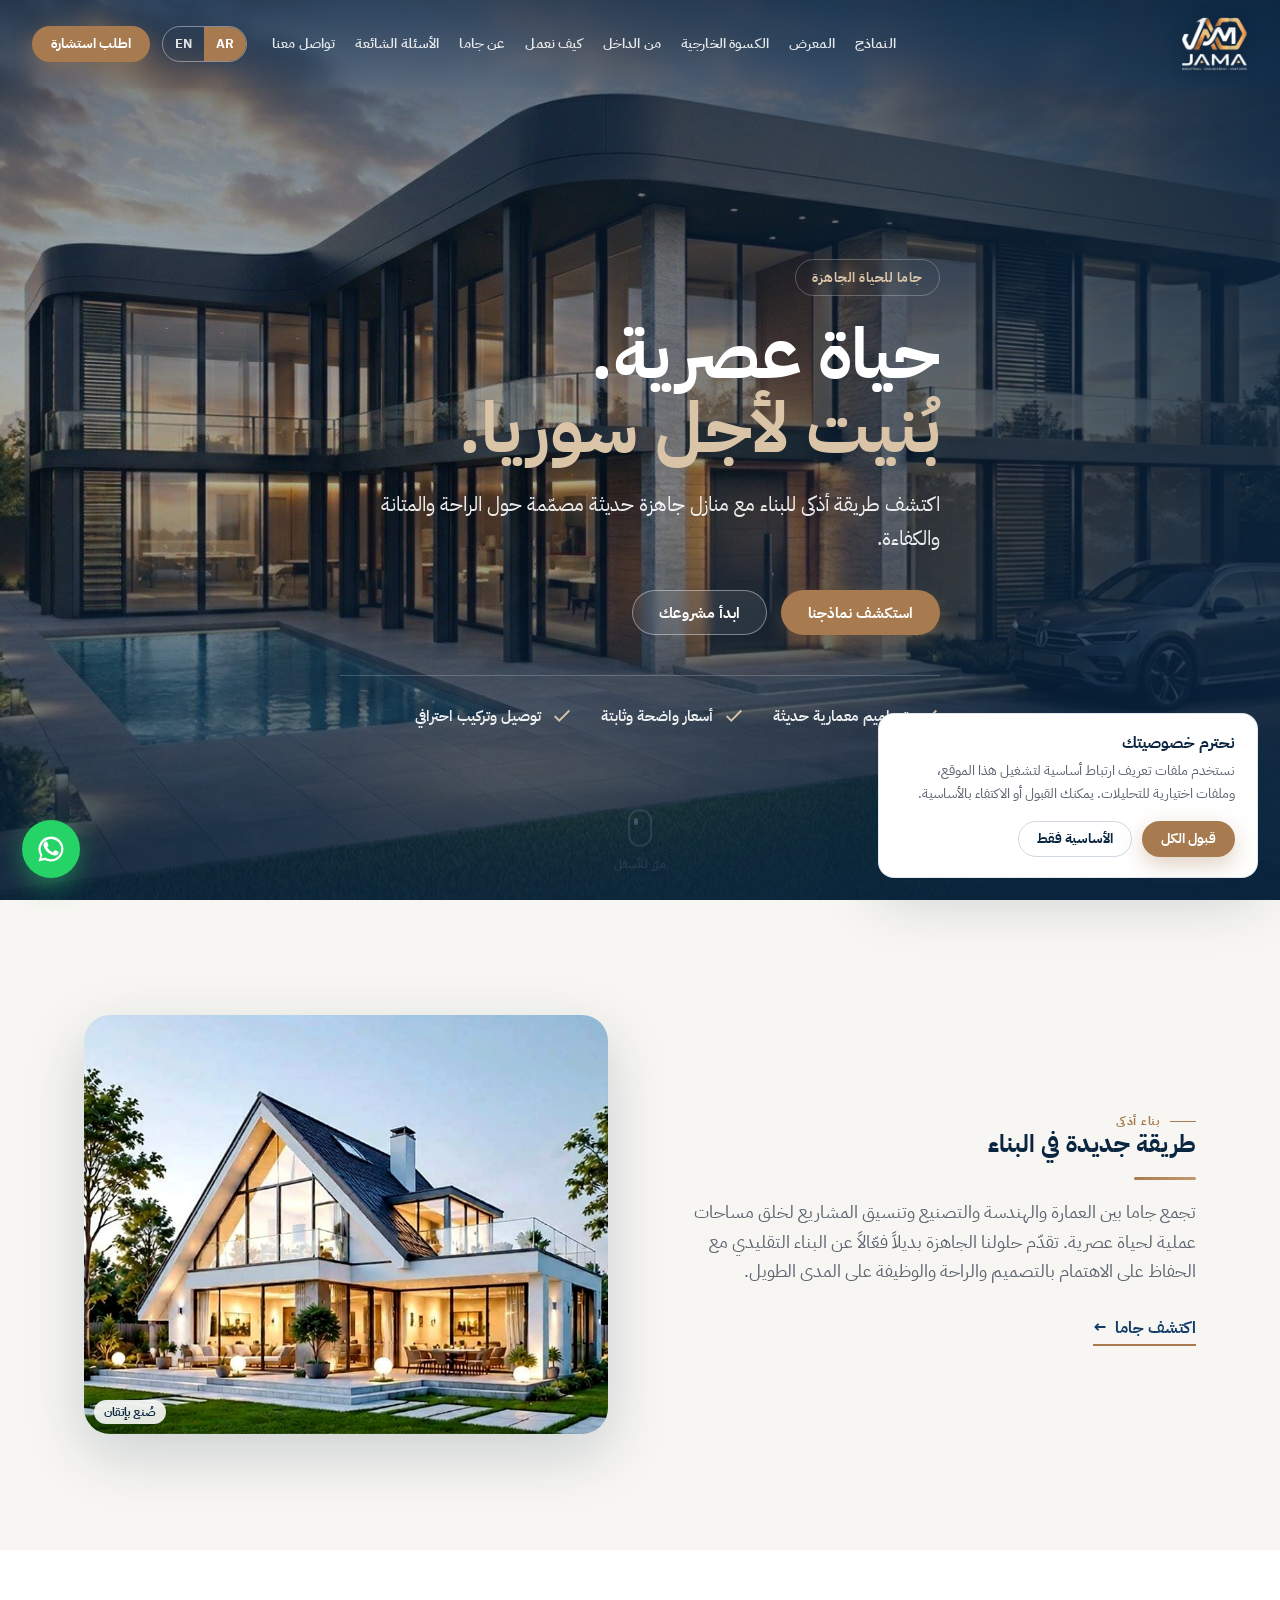
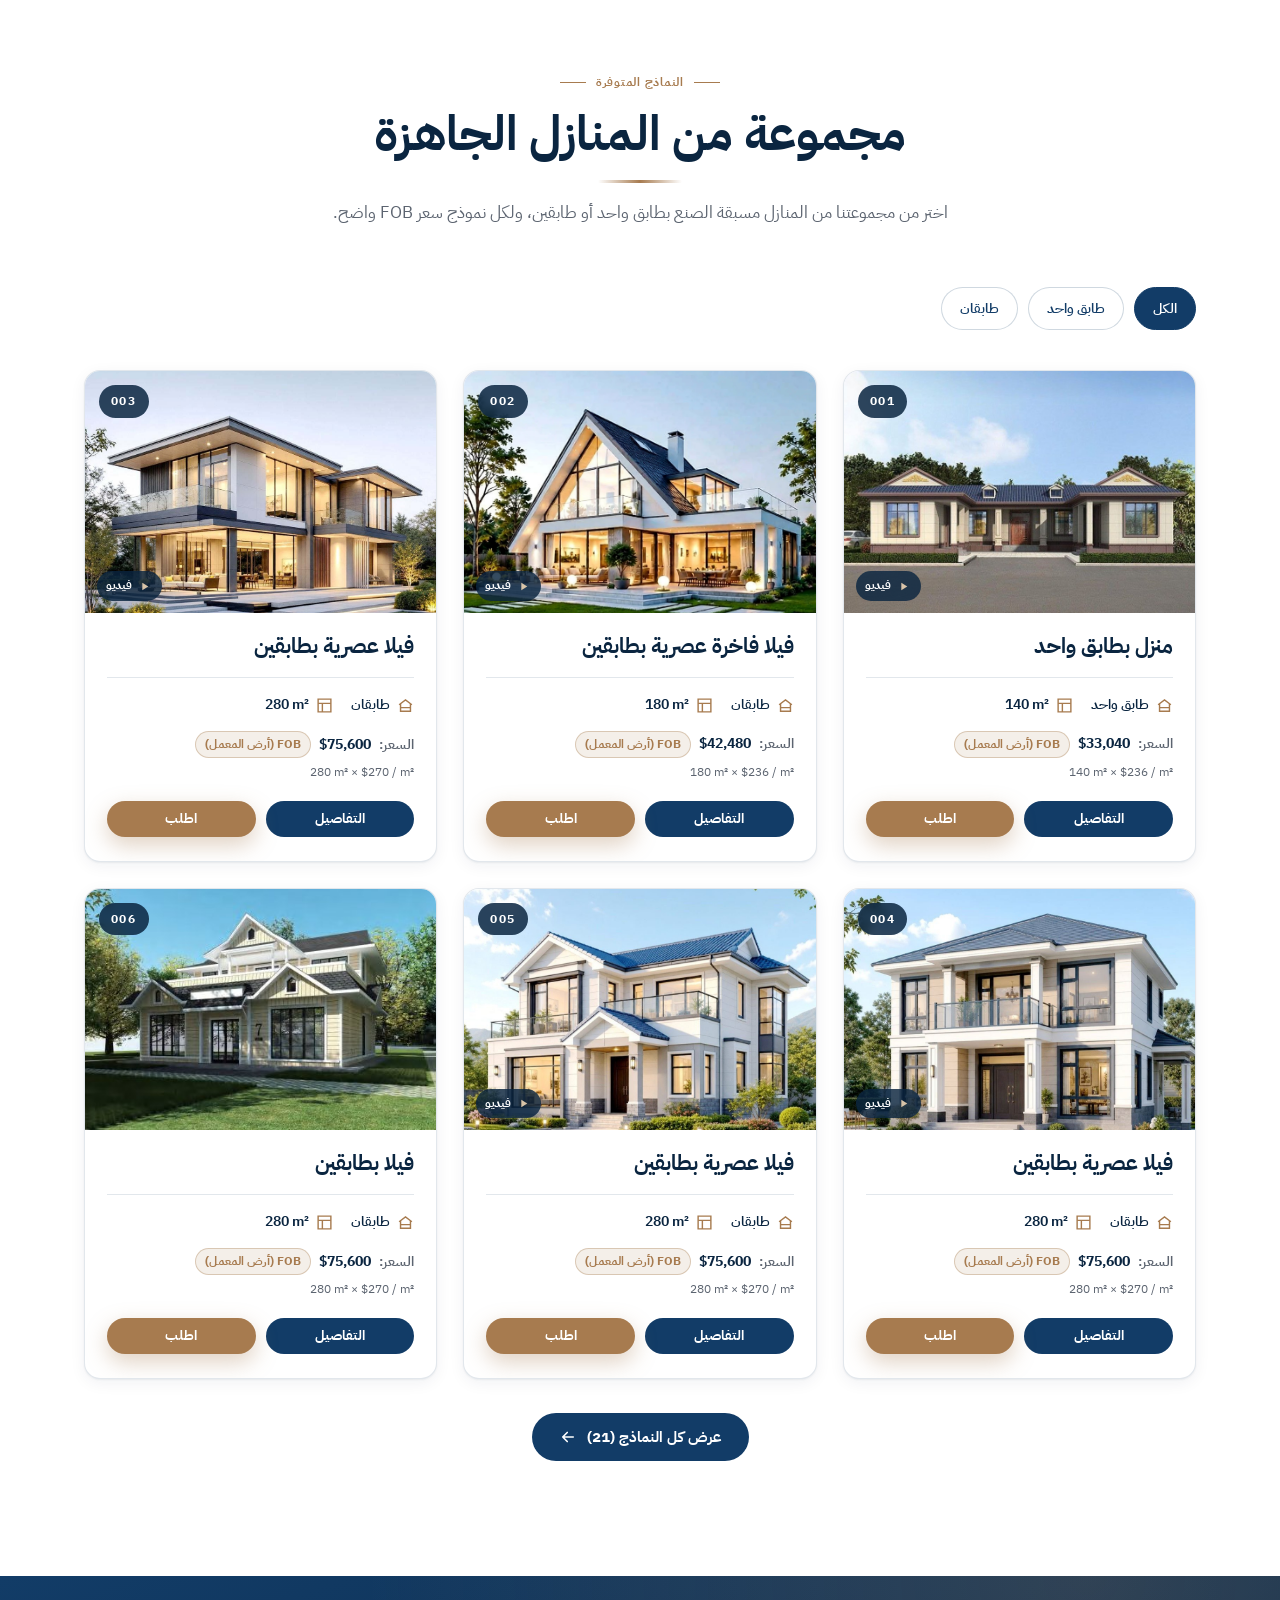
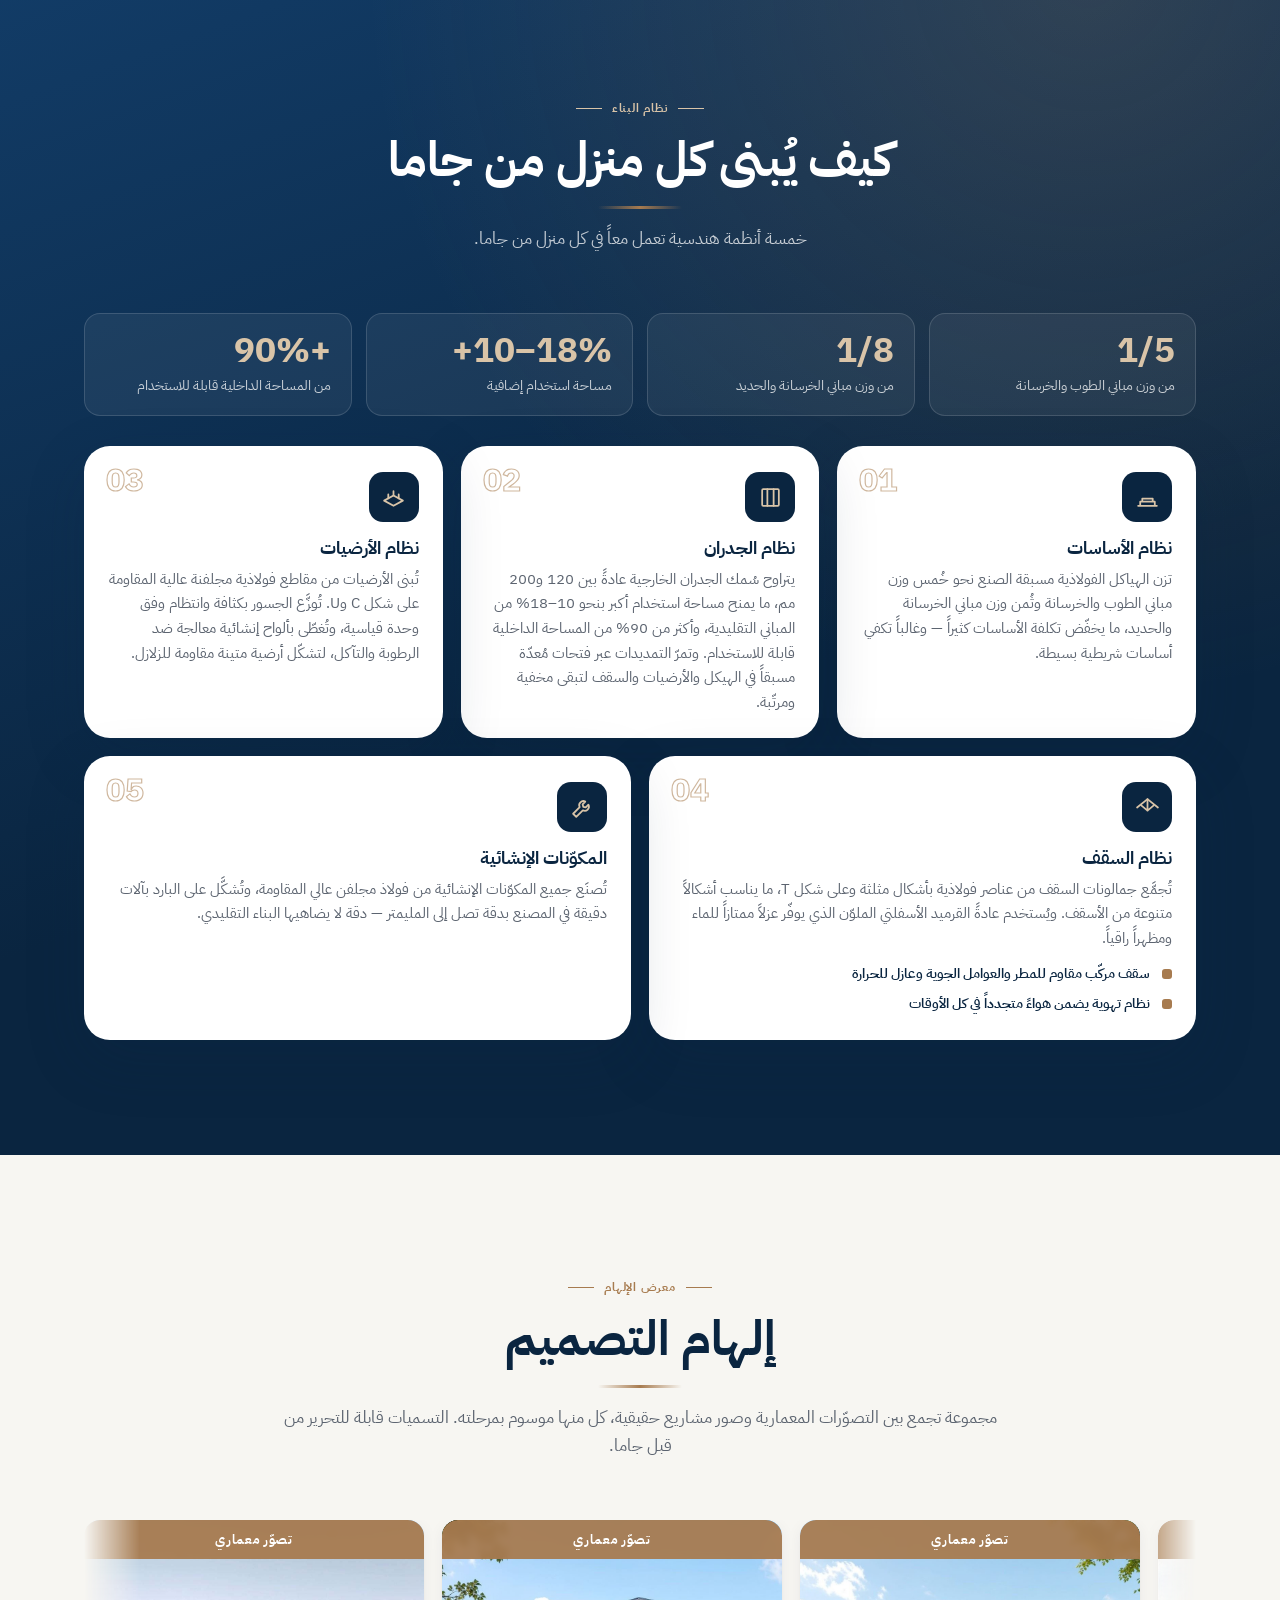
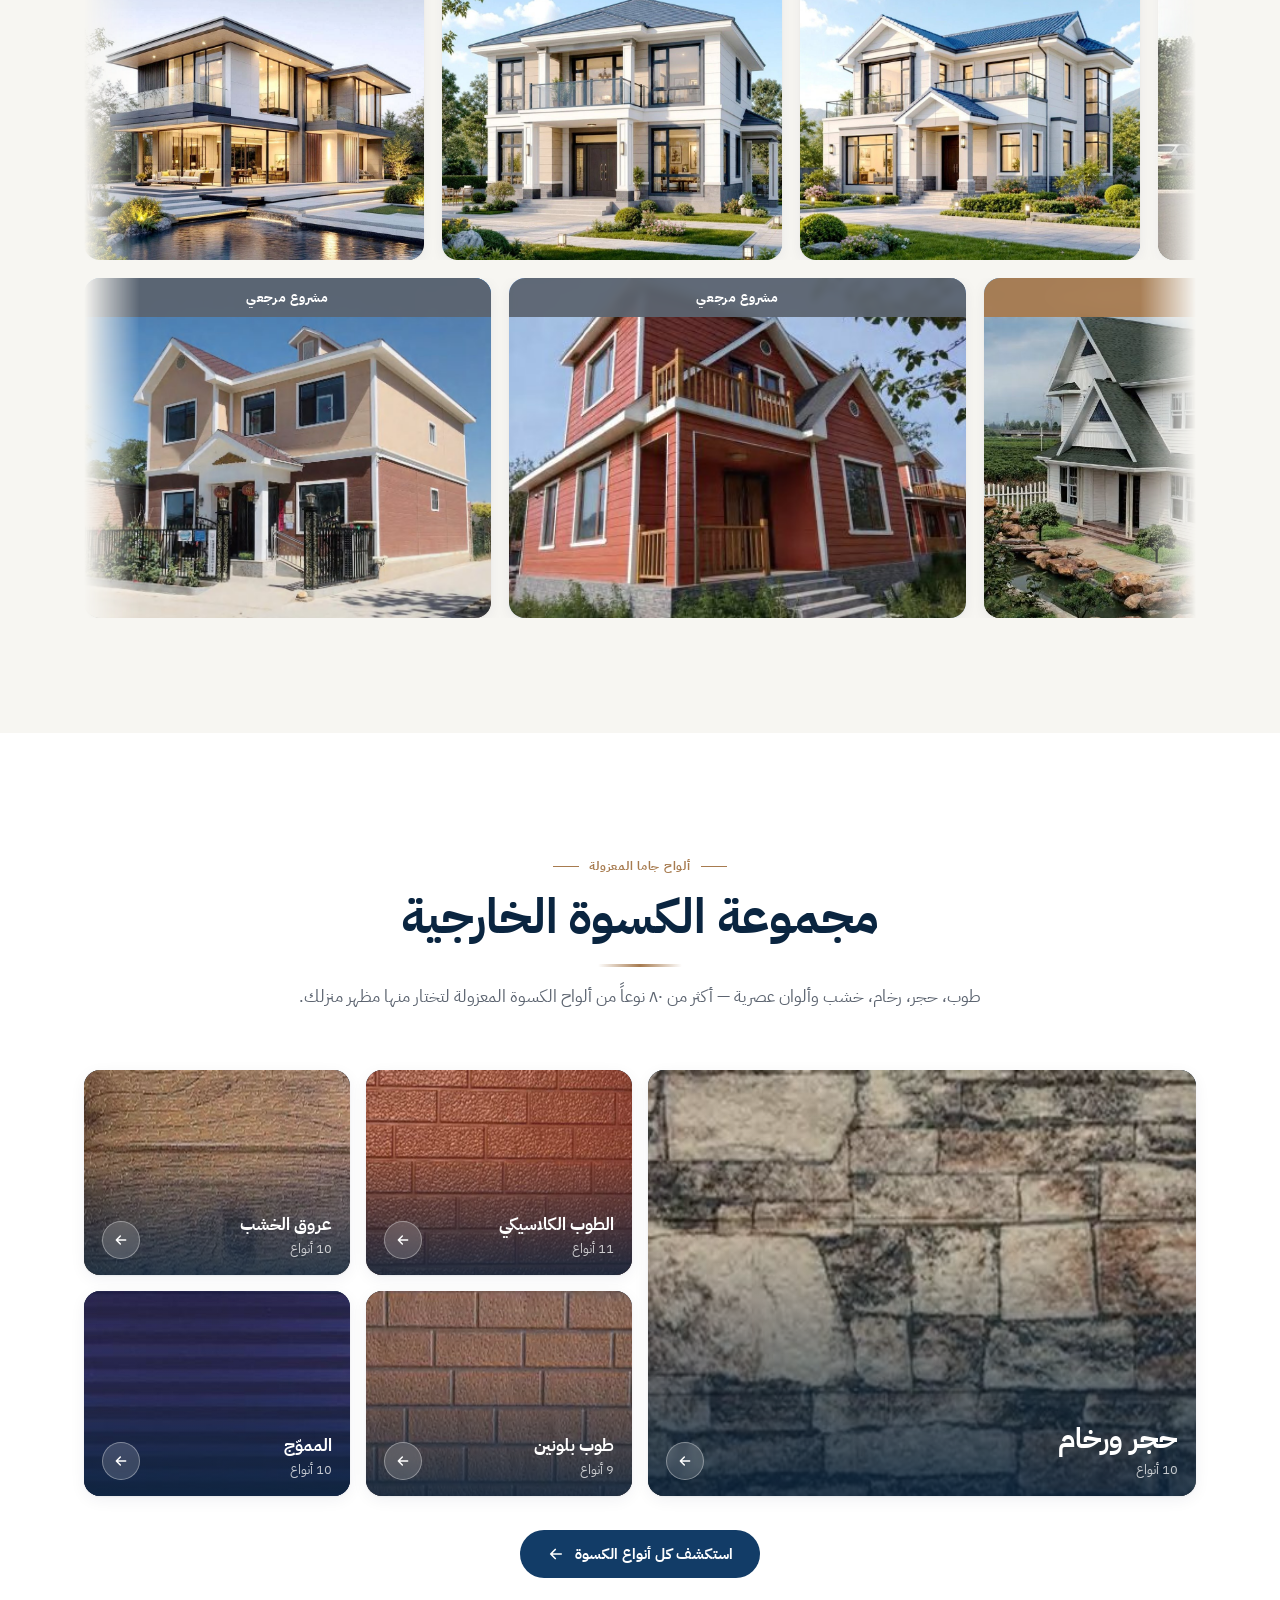
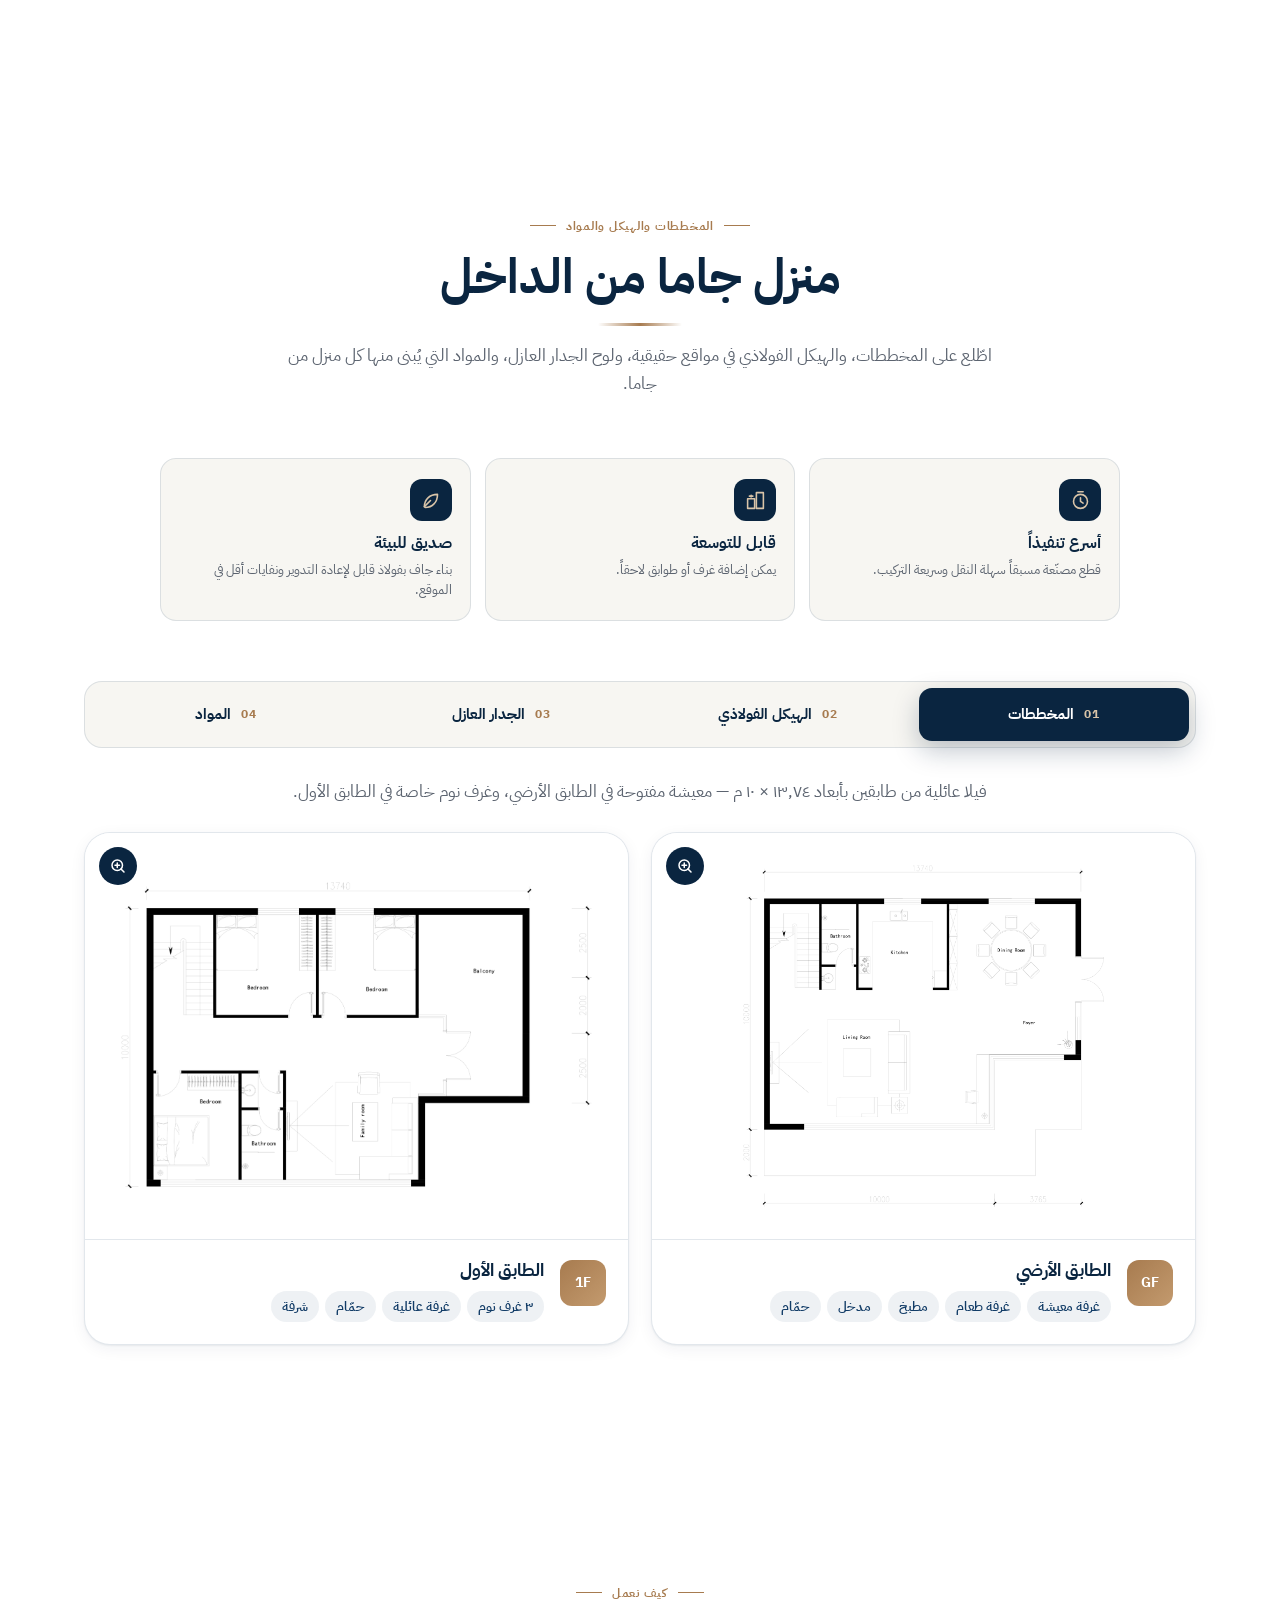
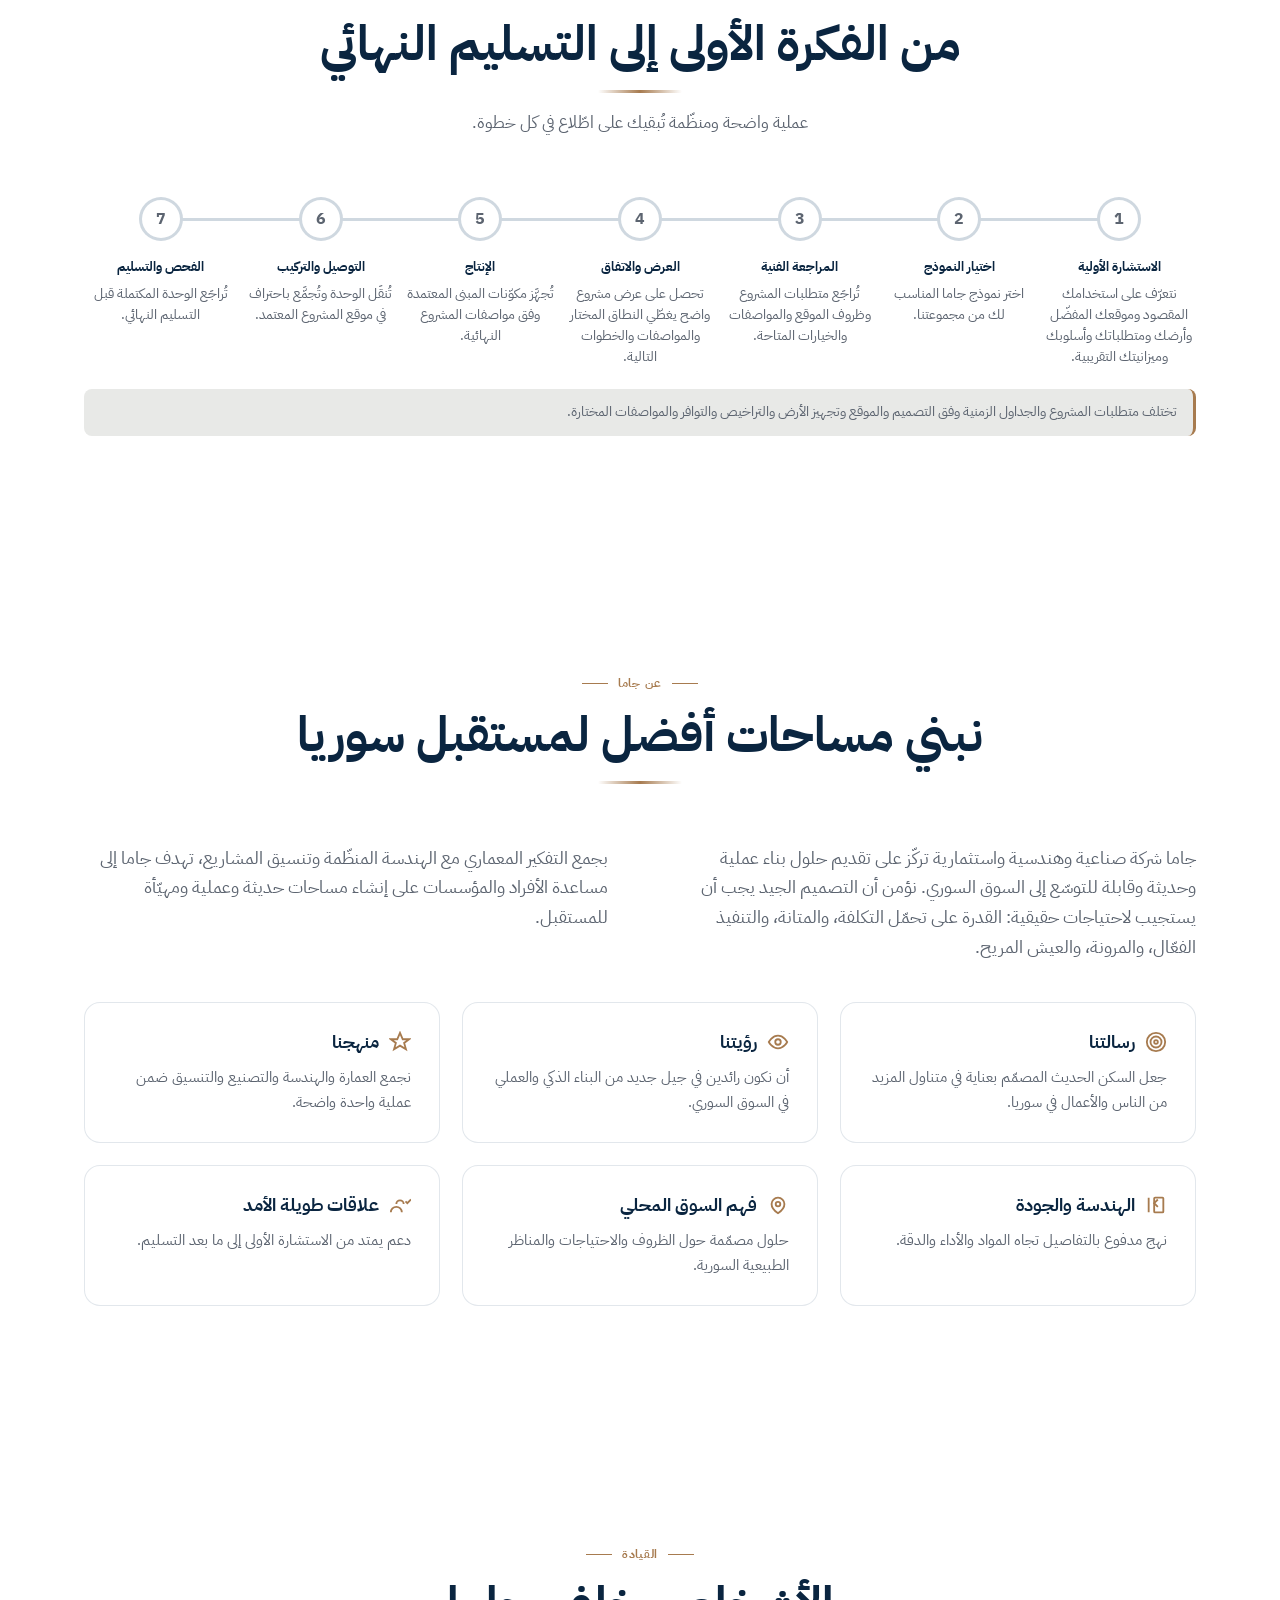
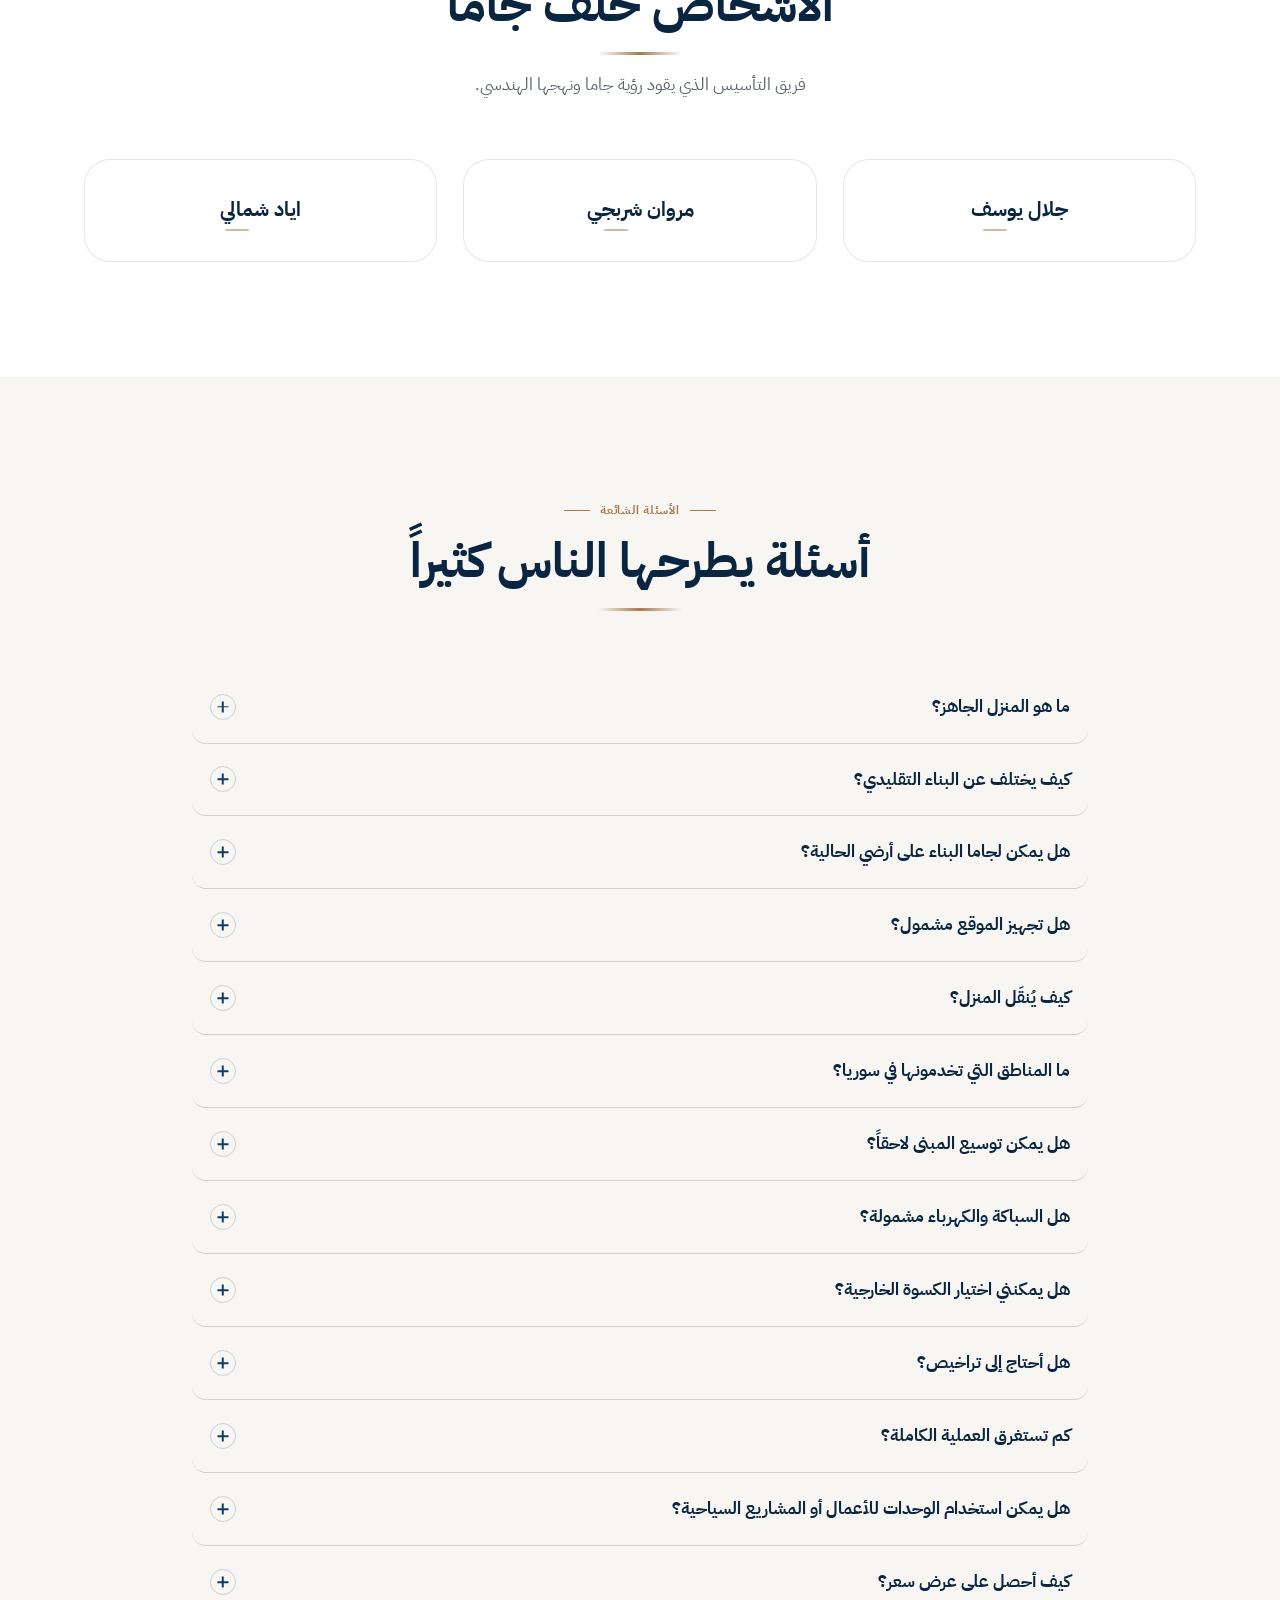
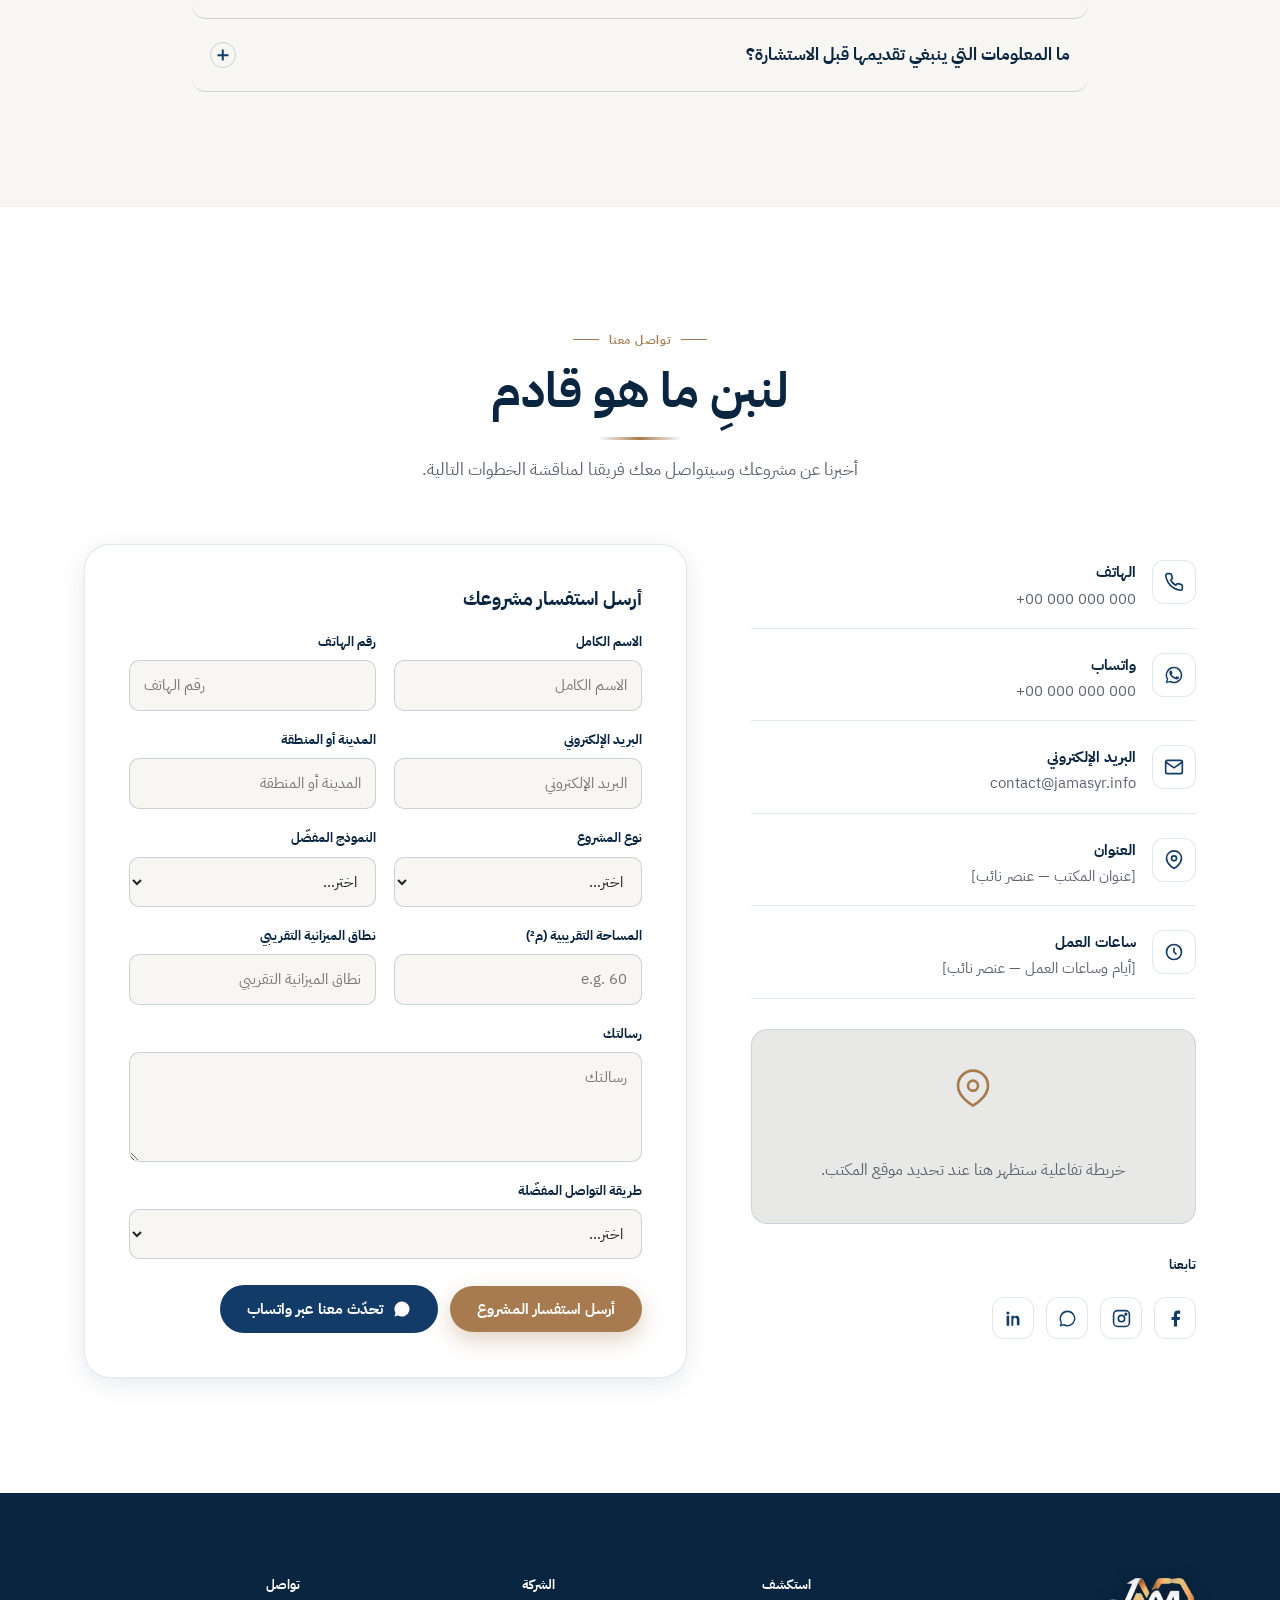
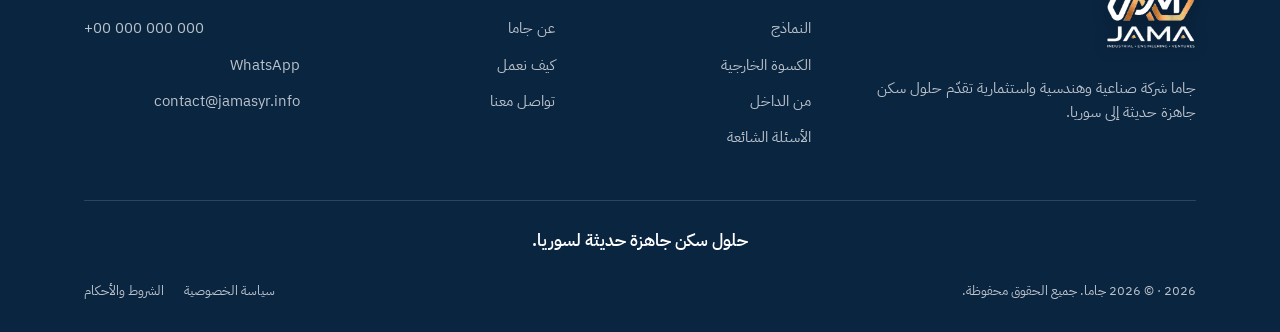
==== index.html @ dafa0d0f "Add Building System section; remove repeated content from Inside section - New "Building System" sec" ====
<!DOCTYPE html>
<html lang="en" dir="ltr">
<head>
<meta charset="UTF-8" />
<meta name="viewport" content="width=device-width, initial-scale=1, minimum-scale=1, maximum-scale=1, user-scalable=no" />
<title data-i18n="meta.title">JAMA | Modern Prefabricated & Modular Homes in Syria</title>
<meta name="description" data-i18n="meta.desc" content="JAMA is an industrial and engineering company introducing a new generation of modern, affordable prefabricated and modular homes to Syria — modern design and reliable engineering." />
<meta name="keywords" content="prefabricated homes Syria, prefab houses Syria, modular homes Syria, affordable modern homes Syria, prefab cabins Syria, prefab offices Syria, بيوت جاهزة في سوريا, منازل مسبقة الصنع في سوريا, بيوت مسبقة التجهيز, منازل مودرن جاهزة, وحدات سكنية مسبقة الصنع, كرفانات سكنية حديثة, بيوت اقتصادية في سوريا" />
<meta name="theme-color" content="#0A2540" />
<meta name="robots" content="index, follow" />
<link rel="canonical" href="https://www.jama.example/" />

<!-- Open Graph -->
<meta property="og:type" content="website" />
<meta property="og:site_name" content="JAMA" />
<meta property="og:title" content="Modern Living. Built for Syria. | JAMA" />
<meta property="og:description" content="A smarter way to build — modern prefabricated homes designed around comfort, durability and efficiency." />
<meta property="og:locale" content="ar_SY" />
<meta property="og:locale:alternate" content="en_US" />
<meta property="og:image" content="assets/img/hero-modern.jpg" />
<meta name="twitter:card" content="summary_large_image" />

<!-- Fonts: Manrope (EN) + IBM Plex Sans Arabic (AR) -->
<link rel="preconnect" href="https://fonts.googleapis.com" />
<link rel="preconnect" href="https://fonts.gstatic.com" crossorigin />
<link href="https://fonts.googleapis.com/css2?family=Manrope:wght@400;500;600;700;800&family=IBM+Plex+Sans+Arabic:wght@400;500;600;700&display=swap" rel="stylesheet" />

<link rel="stylesheet" href="assets/css/styles.css" />
<link rel="icon" type="image/png" href="assets/img/favicon.png" />

<!-- Structured data (Organization + Products) -->
<script type="application/ld+json">
{
  "@context": "https://schema.org",
  "@type": "Organization",
  "name": "JAMA",
  "alternateName": "JAMA Industrial · Engineering · Ventures",
  "description": "Industrial, engineering and ventures company introducing modern, affordable prefabricated and modular homes to Syria.",
  "areaServed": "Syria",
  "slogan": "Modern Living. Built for Syria.",
  "knowsAbout": ["Prefabricated homes", "Modular construction", "Prefab cabins", "Prefab offices"],
  "url": "https://www.jama.example/"
}
</script>
<script type="application/ld+json">
{
  "@context": "https://schema.org",
  "@type": "WebSite",
  "name": "JAMA",
  "inLanguage": ["ar", "en"],
  "url": "https://www.jama.example/"
}
</script>
</head>
<body>

<!-- ============================ SVG SPRITE ============================ -->
<!-- EDITABLE PLACEHOLDER ARTWORK. Replace <use> references or the symbols
     below with the official JAMA logo (assets/img/logo.svg) and real
     architectural photographs (WebP/AVIF) when available. -->
<svg width="0" height="0" style="position:absolute" aria-hidden="true" focusable="false">
  <defs>
    <linearGradient id="sky" x1="0" y1="0" x2="0" y2="1">
      <stop offset="0" stop-color="#bcd2e2"/><stop offset="0.6" stop-color="#e6eef4"/><stop offset="1" stop-color="#f2ede4"/>
    </linearGradient>
    <linearGradient id="skyWarm" x1="0" y1="0" x2="0" y2="1">
      <stop offset="0" stop-color="#c9b291"/><stop offset="0.55" stop-color="#e8dcc8"/><stop offset="1" stop-color="#f4efe6"/>
    </linearGradient>
    <linearGradient id="glass" x1="0" y1="0" x2="1" y2="1">
      <stop offset="0" stop-color="#7fa6c4"/><stop offset="1" stop-color="#385a76"/>
    </linearGradient>
    <linearGradient id="glassWarm" x1="0" y1="0" x2="1" y2="1">
      <stop offset="0" stop-color="#d9b98a"/><stop offset="1" stop-color="#8a6a45"/>
    </linearGradient>
  </defs>

  <!-- Logo mark: hexagon (ventures) + roofline "A" (homes) + upward arrow (growth/engineering), brand navy & bronze -->
  <symbol id="logo" viewBox="0 0 64 64">
    <path d="M32 5 L55 18 V44 L32 57 L9 44 V18 Z" fill="none" stroke="#A77B4F" stroke-width="3.2"/>
    <path d="M20 42 L32 22 L44 42" fill="none" stroke="#123C67" stroke-width="4.2" stroke-linejoin="round" stroke-linecap="round"/>
    <path d="M32 46 V22 M25 30 L32 21 L39 30" fill="none" stroke="#A77B4F" stroke-width="3.4" stroke-linecap="round" stroke-linejoin="round"/>
  </symbol>

  <!-- House scene A: flat-roof modular home, olive tree, mountains (day) -->
  <symbol id="house-a" viewBox="0 0 400 260" preserveAspectRatio="xMidYMid slice">
    <rect width="400" height="260" fill="url(#sky)"/>
    <path d="M0 150 L90 108 L170 150 L260 112 L340 148 L400 128 V260 H0Z" fill="#c8cfc4" opacity=".6"/>
    <rect y="176" width="400" height="84" fill="#e3ded2"/>
    <ellipse cx="330" cy="196" rx="70" ry="10" fill="#d3cdbe"/>
    <!-- home -->
    <rect x="70" y="120" width="180" height="76" fill="#f6f4ef"/>
    <rect x="70" y="112" width="180" height="10" fill="#e9e5da"/>
    <rect x="88" y="134" width="70" height="50" fill="url(#glass)"/>
    <rect x="170" y="134" width="30" height="62" fill="url(#glass)"/>
    <rect x="210" y="150" width="26" height="46" fill="#12233a"/>
    <rect x="205" y="146" width="45" height="6" fill="#A77B4F"/>
    <!-- olive tree -->
    <rect x="300" y="150" width="6" height="46" fill="#7a6b52"/>
    <ellipse cx="303" cy="140" rx="26" ry="22" fill="#8a9a76"/>
    <ellipse cx="288" cy="150" rx="16" ry="14" fill="#9aa985"/>
  </symbol>

  <!-- House scene B: mono-pitch cabin with big glass (warm) -->
  <symbol id="house-b" viewBox="0 0 400 260" preserveAspectRatio="xMidYMid slice">
    <rect width="400" height="260" fill="url(#skyWarm)"/>
    <path d="M0 160 L120 120 L240 158 L400 122 V260 H0Z" fill="#cbb492" opacity=".5"/>
    <rect y="184" width="400" height="76" fill="#e0d6c4"/>
    <path d="M80 190 V126 L280 108 V190Z" fill="#f5f2ec"/>
    <path d="M80 126 L280 108 L280 100 L80 118Z" fill="#dfd8ca"/>
    <rect x="100" y="140" width="150" height="48" fill="url(#glassWarm)"/>
    <line x1="150" y1="140" x2="150" y2="188" stroke="#f5f2ec" stroke-width="3"/>
    <line x1="200" y1="138" x2="200" y2="188" stroke="#f5f2ec" stroke-width="3"/>
    <rect x="255" y="150" width="20" height="38" fill="#12233a"/>
    <ellipse cx="345" cy="176" rx="28" ry="20" fill="#9aa985"/>
    <rect x="343" y="176" width="5" height="24" fill="#7a6b52"/>
  </symbol>

  <!-- House scene C: two-volume family home (day) -->
  <symbol id="house-c" viewBox="0 0 400 260" preserveAspectRatio="xMidYMid slice">
    <rect width="400" height="260" fill="url(#sky)"/>
    <path d="M0 148 L110 116 L230 150 L340 120 L400 140 V260 H0Z" fill="#c6cdbf" opacity=".55"/>
    <rect y="180" width="400" height="80" fill="#e3ded2"/>
    <rect x="60" y="110" width="120" height="86" fill="#f6f4ef"/>
    <rect x="180" y="132" width="150" height="64" fill="#0f2d4a"/>
    <rect x="196" y="146" width="60" height="40" fill="url(#glass)"/>
    <rect x="270" y="146" width="44" height="40" fill="url(#glass)"/>
    <rect x="84" y="130" width="40" height="40" fill="url(#glass)"/>
    <rect x="132" y="150" width="24" height="46" fill="#12233a"/>
    <rect x="128" y="146" width="34" height="6" fill="#A77B4F"/>
    <ellipse cx="360" cy="196" rx="30" ry="8" fill="#d3cdbe"/>
  </symbol>

  <!-- House scene D: compact studio unit (warm) -->
  <symbol id="house-d" viewBox="0 0 400 260" preserveAspectRatio="xMidYMid slice">
    <rect width="400" height="260" fill="url(#skyWarm)"/>
    <path d="M0 168 L140 132 L280 168 L400 140 V260 H0Z" fill="#cbb492" opacity=".45"/>
    <rect y="188" width="400" height="72" fill="#e0d6c4"/>
    <rect x="120" y="130" width="160" height="66" fill="#f5f2ec"/>
    <rect x="120" y="123" width="160" height="9" fill="#e6dfce"/>
    <rect x="138" y="146" width="80" height="44" fill="url(#glassWarm)"/>
    <rect x="232" y="150" width="20" height="40" fill="#12233a"/>
    <rect x="228" y="146" width="34" height="5" fill="#A77B4F"/>
    <ellipse cx="330" cy="180" rx="24" ry="18" fill="#9aa985"/>
    <rect x="328" y="180" width="5" height="20" fill="#7a6b52"/>
  </symbol>

  <!-- Wide cinematic hero scene -->
  <symbol id="hero-scene" viewBox="0 0 1440 900" preserveAspectRatio="xMidYMid slice">
    <rect width="1440" height="900" fill="url(#skyWarm)"/>
    <circle cx="1120" cy="230" r="90" fill="#f0e4cf" opacity=".55"/>
    <path d="M0 540 L260 430 L520 520 L820 410 L1120 510 L1440 440 V900 H0Z" fill="#b7a17f" opacity=".45"/>
    <path d="M0 620 L360 520 L720 600 L1080 520 L1440 590 V900 H0Z" fill="#a58a63" opacity=".4"/>
    <rect y="640" width="1440" height="260" fill="#d8cbb4"/>
    <!-- modular home -->
    <rect x="520" y="470" width="470" height="200" fill="#f6f3ee"/>
    <rect x="520" y="456" width="470" height="16" fill="#e7e0d2"/>
    <rect x="560" y="510" width="200" height="120" fill="url(#glassWarm)"/>
    <line x1="627" y1="510" x2="627" y2="630" stroke="#f6f3ee" stroke-width="5"/>
    <line x1="694" y1="510" x2="694" y2="630" stroke="#f6f3ee" stroke-width="5"/>
    <rect x="800" y="500" width="150" height="130" fill="#0f2d4a"/>
    <rect x="900" y="540" width="46" height="90" fill="#12233a"/>
    <rect x="892" y="534" width="70" height="8" fill="#A77B4F"/>
    <!-- olive trees -->
    <rect x="1120" y="560" width="12" height="90" fill="#6f5f47"/>
    <ellipse cx="1126" cy="540" rx="60" ry="52" fill="#8a9a76"/>
    <ellipse cx="1092" cy="565" rx="38" ry="32" fill="#9aa985"/>
    <rect x="360" y="590" width="9" height="60" fill="#6f5f47"/>
    <ellipse cx="364" cy="576" rx="40" ry="34" fill="#8a9a76"/>
  </symbol>

  <!-- generic interior/plan tiles for gallery -->
  <symbol id="tile-interior" viewBox="0 0 300 220"><rect width="300" height="220" fill="#efe9df"/><rect x="0" y="140" width="300" height="80" fill="#e0d7c6"/><rect x="30" y="150" width="120" height="50" rx="6" fill="#c9bda6"/><rect x="30" y="60" width="90" height="70" fill="url(#glass)"/><rect x="180" y="70" width="90" height="60" fill="#0f2d4a"/><rect x="180" y="150" width="90" height="30" rx="4" fill="#A77B4F" opacity=".7"/></symbol>
  <symbol id="tile-plan" viewBox="0 0 300 260"><rect width="300" height="260" fill="#f4f1ea"/><rect x="24" y="24" width="252" height="212" fill="none" stroke="#0f2d4a" stroke-width="3"/><line x1="150" y1="24" x2="150" y2="236" stroke="#0f2d4a" stroke-width="2"/><line x1="24" y1="150" x2="150" y2="150" stroke="#0f2d4a" stroke-width="2"/><rect x="40" y="40" width="40" height="30" fill="#A77B4F" opacity=".4"/><rect x="170" y="40" width="90" height="90" fill="#123C67" opacity=".14"/><circle cx="90" cy="195" r="18" fill="none" stroke="#A77B4F" stroke-width="2"/></symbol>
  <!-- avatar placeholder silhouette (replace card <svg> with an <img> once a real photo is provided) -->
  <symbol id="avatar" viewBox="0 0 100 100"><circle cx="50" cy="38" r="16"/><path d="M20 86a30 30 0 0 1 60 0z"/></symbol>
</svg>

<!-- ============================ HEADER ============================ -->
<header class="site-header">
  <div class="container">
    <a class="brand" href="#home" aria-label="JAMA home">
      <span class="logo-badge"><img class="logo-img logo-img--light" src="assets/img/logo-light.png" alt="JAMA — Industrial · Engineering · Ventures" /><img class="logo-img logo-img--dark" src="assets/img/logo-clean.png" alt="" aria-hidden="true" /></span>
    </a>

    <nav class="nav" aria-label="Primary">
      <span class="menu-logo" aria-hidden="true"><img src="assets/img/logo-clean.png" alt="JAMA" /></span>
      <a href="#home" data-i18n="nav.home">Home</a>
      <a href="#models" data-i18n="nav.models">Models</a>
      <a href="#inspiration" data-i18n="nav.gallery">Gallery</a>
      <a href="finishes.html" data-i18n="nav.finishes">Finishes</a>
      <a href="#applications" data-i18n="nav.applications">Inside the Home</a>
      <a href="#process" data-i18n="nav.process">How It Works</a>
      <a href="#about" data-i18n="nav.about">About JAMA</a>
      <a href="#faq" data-i18n="nav.faq">FAQ</a>
      <a href="#contact" data-i18n="nav.contact">Contact</a>
      <a href="#contact" class="btn btn--primary btn--sm btn--consult" data-i18n="nav.consult">Request a Consultation</a>
      <div class="menu-lang" role="group" aria-label="Language">
        <button type="button" data-lang="ar" aria-label="العربية">AR</button>
        <button type="button" data-lang="en" aria-label="English">EN</button>
      </div>
    </nav>

    <div class="header-actions">
      <div class="lang-switch" role="group" aria-label="Language">
        <button type="button" data-lang="ar" data-i18n-aria="ar.aria" aria-label="العربية">AR</button>
        <button type="button" data-lang="en" aria-label="English">EN</button>
      </div>
      <a href="#contact" class="btn btn--primary btn--sm btn--consult" data-i18n="nav.consult">Request a Consultation</a>
      <button class="nav-toggle" aria-label="Menu" aria-expanded="false" aria-controls="primary-nav">
        <span></span><span></span><span></span>
      </button>
    </div>
  </div>
  <div class="nav-backdrop" aria-hidden="true"></div>
</header>

<main>
<!-- ============================ HERO ============================ -->
<section class="hero" id="home">
  <div class="hero__bg" role="img" aria-label="Modern prefabricated home with a glass facade at sunset" style="background-image:url('assets/img/hero-modern.jpg')"></div>
  <div class="hero__overlay"></div>
  <div class="container">
    <div class="hero__inner reveal in">
      <span class="hero__label" data-i18n="hero.label">JAMA Prefabricated Living</span>
      <h1><span data-i18n="hero.h1a">Modern Living.</span><br /><span class="accent" data-i18n="hero.h1b">Built for Syria.</span></h1>
      <p class="hero__sub" data-i18n="hero.sub">Discover a smarter approach to building with modern prefabricated homes designed around comfort, durability and efficiency.</p>
      <div class="hero__cta">
        <a href="#models" class="btn btn--primary" data-i18n="hero.cta1">Explore Our Models</a>
        <a href="#contact" class="btn btn--outline-light" data-i18n="hero.cta2">Start Your Project</a>
      </div>
      <ul class="hero__trust">
        <li><svg viewBox="0 0 24 24" fill="none" stroke="currentColor" stroke-width="2"><path d="M20 6L9 17l-5-5"/></svg><span data-i18n="hero.trust1">Modern Architectural Designs</span></li>
        <li><svg viewBox="0 0 24 24" fill="none" stroke="currentColor" stroke-width="2"><path d="M20 6L9 17l-5-5"/></svg><span data-i18n="hero.trust2">Clear, Fixed Pricing</span></li>
        <li><svg viewBox="0 0 24 24" fill="none" stroke="currentColor" stroke-width="2"><path d="M20 6L9 17l-5-5"/></svg><span data-i18n="hero.trust3">Professional Delivery and Installation</span></li>
      </ul>
    </div>
  </div>
  <div class="scroll-hint" aria-hidden="true"><span class="mouse"></span><span data-i18n="hero.scroll">Scroll</span></div>
</section>

<!-- ============================ INTRO ============================ -->
<section class="section" id="intro">
  <div class="container split">
    <div class="reveal">
      <span class="eyebrow" data-i18n="intro.eyebrow">Smarter Building</span>
      <h2 data-i18n="intro.h2">A New Approach to Building</h2>
      <p class="lead" style="margin-top:18px" data-i18n="intro.p">JAMA brings together architecture, engineering, fabrication, and project coordination to create practical spaces for modern life. Our prefabricated solutions offer an efficient alternative to conventional construction while maintaining attention to design, comfort, and long-term functionality.</p>
      <div style="margin-top:28px"><a href="#about" class="link-arrow"><span data-i18n="intro.link">Discover JAMA</span><span class="chev">→</span></a></div>
    </div>
    <div class="split__media reveal d1">
      <img src="assets/img/intro-house.jpg" loading="lazy" alt="Modern prefabricated home with a glass gable and terrace at dusk" />
      <div class="stat-badge"><strong data-i18n="intro.badge.t">Precision Built</strong><span data-i18n="intro.badge.s">Design, production and installation within a structured process</span></div>
    </div>
  </div>
</section>

<!-- ============================ MODELS ============================ -->
<section class="section" id="models" style="background:var(--white)">
  <div class="container">
    <div class="section-head center reveal">
      <span class="eyebrow" data-i18n="models.eyebrow">Featured Models</span>
      <h2 data-i18n="models.h2">A Collection of Prefab Homes</h2>
      <p data-i18n="models.p">Choose from our range of one- and two-floor prefabricated homes, each with a clear FOB price.</p>
    </div>

    <div class="filters reveal" role="group" aria-label="Filter models">
      <button class="filter-btn active" data-filter="all" data-i18n="filter.all">All</button>
      <button class="filter-btn" data-filter="one-floor" data-i18n="filter.one">One Floor</button>
      <button class="filter-btn" data-filter="two-floors" data-i18n="filter.two">Two Floors</button>
    </div>

    <div class="model-grid"></div>
    <div class="fin-home-cta reveal">
      <a href="models.html" class="btn btn--navy"><span><span data-i18n="mdl.home.cta">View all models</span> (<span data-models-count>21</span>)</span><svg viewBox="0 0 24 24" fill="none" stroke="currentColor" stroke-width="2.2" stroke-linecap="round" stroke-linejoin="round" class="chev"><path d="M5 12h14M13 6l6 6-6 6" /></svg></a>
    </div>
  </div>
</section>

<!-- ============================ BUILDING SYSTEM ============================ -->
<section class="section bsys" id="building-system">
  <div class="container">
    <div class="section-head center reveal">
      <span class="eyebrow" data-i18n="bs.eyebrow">Building System</span>
      <h2 data-i18n="bs.h2">How Every JAMA Home Is Built</h2>
      <p data-i18n="bs.p">Five engineered systems work together in every JAMA home.</p>
    </div>

    <div class="bsys-stats reveal">
      <div><b dir="ltr">1/5</b><span data-i18n="bs.s1">the weight of brick-concrete buildings</span></div>
      <div><b dir="ltr">1/8</b><span data-i18n="bs.s2">the weight of reinforced-concrete buildings</span></div>
      <div><b dir="ltr">+10–18%</b><span data-i18n="bs.s3">more usable floor space</span></div>
      <div><b dir="ltr">90%+</b><span data-i18n="bs.s4">of the interior is usable</span></div>
    </div>

    <div class="bsys-grid">
      <article class="bsys-card reveal">
        <span class="bsys-card__num">01</span>
        <span class="bsys-card__icon"><svg viewBox="0 0 24 24"><path d="M3 20h18M5 20v-4h14v4M7 16v-3h10v3"/></svg></span>
        <h3 data-i18n="bs.1.t">Foundation System</h3>
        <p data-i18n="bs.1.d">Prefabricated steel structures weigh only about one-fifth of brick-concrete and one-eighth of reinforced-concrete buildings. This greatly lowers foundation costs — a simple strip foundation is usually enough.</p>
      </article>
      <article class="bsys-card reveal d1">
        <span class="bsys-card__num">02</span>
        <span class="bsys-card__icon"><svg viewBox="0 0 24 24"><rect x="4" y="4" width="16" height="16" rx="1"/><path d="M9 4v16M15 4v16"/></svg></span>
        <h3 data-i18n="bs.2.t">Wall System</h3>
        <p data-i18n="bs.2.d">Exterior walls are typically 120–200 mm thick, giving about 10–18% more usable floor space than traditional buildings, with over 90% of the interior usable. Pipes run through pre-punched openings in the frame, floor and roof, so they stay hidden and neat.</p>
      </article>
      <article class="bsys-card reveal d2">
        <span class="bsys-card__num">03</span>
        <span class="bsys-card__icon"><svg viewBox="0 0 24 24"><path d="M3 15l9-5 9 5-9 5z"/><path d="M7 12.8V9M12 10V6M17 12.8V9"/></svg></span>
        <h3 data-i18n="bs.3.t">Floor System</h3>
        <p data-i18n="bs.3.d">Floors are built from high-strength galvanised C- and U-section steel members. Beams are spaced closely and evenly on a standard module and covered with moisture- and corrosion-treated structural panels, creating a strong, earthquake-resistant floor.</p>
      </article>
      <article class="bsys-card reveal">
        <span class="bsys-card__num">04</span>
        <span class="bsys-card__icon"><svg viewBox="0 0 24 24"><path d="M2 12l10-8 10 8"/><path d="M6 10l6 5 6-5M12 4v11"/></svg></span>
        <h3 data-i18n="bs.4.t">Roofing System</h3>
        <p data-i18n="bs.4.d">Roof trusses are assembled from steel members in triangular and T-shaped forms, suiting a wide variety of roof shapes. Colourful asphalt shingles provide excellent waterproofing and a refined finish.</p>
        <ul class="bsys-list">
          <li data-i18n="bs.4.l1">Composite roofing: rainproof, weatherproof and thermally insulated</li>
          <li data-i18n="bs.4.l2">A ventilation system keeps the air fresh at all times</li>
        </ul>
      </article>
      <article class="bsys-card reveal d1">
        <span class="bsys-card__num">05</span>
        <span class="bsys-card__icon"><svg viewBox="0 0 24 24"><path d="M14.7 6.3a4 4 0 0 0-5.4 5.4L3 18l3 3 6.3-6.3a4 4 0 0 0 5.4-5.4l-2.6 2.6-2.4-.6-.6-2.4z"/></svg></span>
        <h3 data-i18n="bs.5.t">Structural Components</h3>
        <p data-i18n="bs.5.d">Every structural component is made from high-strength galvanised steel and cold-formed by precision machinery in the factory, to millimetre accuracy — a precision traditional construction can't match.</p>
      </article>
    </div>
  </div>
</section>

<!-- ============================ INSPIRATION GALLERY ============================ -->
<section class="section" id="inspiration">
  <div class="container">
    <div class="section-head center reveal">
      <span class="eyebrow" data-i18n="insp.eyebrow">Inspiration Gallery</span>
      <h2 data-i18n="insp.h2">Design Inspiration</h2>
      <p data-i18n="insp.p2">A mix of architectural visualizations and real project photography, each labeled by stage. Labels are editable by JAMA.</p>
    </div>
    <!-- Two auto-scrolling rows. JS duplicates each row for a seamless loop; hover to pause.
         Images use object-fit:contain over a blurred fill so no detail is cropped. -->
    <div class="gallery-marquee reveal">
      <div class="marquee-row">
        <div class="marquee-track">
          <div class="gallery-tile" style="background-image:url('assets/img/models/m19.jpg')"><span class="label label--viz" data-i18n="label.viz">Architectural Visualization</span><img src="assets/img/models/m19.jpg" loading="lazy" alt="Visualization of a prefabricated home" /></div>
          <div class="gallery-tile" style="background-image:url('assets/img/models/m20.jpg')"><span class="label label--viz" data-i18n="label.viz">Architectural Visualization</span><img src="assets/img/models/m20.jpg" loading="lazy" alt="Visualization of a prefabricated home" /></div>
          <div class="gallery-tile" style="background-image:url('assets/img/models/m21.jpg')"><span class="label label--viz" data-i18n="label.viz">Architectural Visualization</span><img src="assets/img/models/m21.jpg" loading="lazy" alt="Visualization of a prefabricated home" /></div>
          <div class="gallery-tile" style="background-image:url('assets/img/models/m01.jpg')"><span class="label label--viz" data-i18n="label.viz">Architectural Visualization</span><img src="assets/img/models/m01.jpg" loading="lazy" alt="Visualization of a prefabricated home" /></div>
          <div class="gallery-tile" style="background-image:url('assets/img/models/m02.jpg')"><span class="label label--viz" data-i18n="label.viz">Architectural Visualization</span><img src="assets/img/models/m02.jpg" loading="lazy" alt="Visualization of a prefabricated home" /></div>
          <div class="gallery-tile" style="background-image:url('assets/img/models/m11.jpg')"><span class="label label--viz" data-i18n="label.viz">Architectural Visualization</span><img src="assets/img/models/m11.jpg" loading="lazy" alt="Visualization of a prefabricated home" /></div>
          <div class="gallery-tile" style="background-image:url('assets/img/models/m12.jpg')"><span class="label label--viz" data-i18n="label.viz">Architectural Visualization</span><img src="assets/img/models/m12.jpg" loading="lazy" alt="Visualization of a prefabricated home" /></div>
          <div class="gallery-tile" style="background-image:url('assets/img/models/m13.jpg')"><span class="label label--viz" data-i18n="label.viz">Architectural Visualization</span><img src="assets/img/models/m13.jpg" loading="lazy" alt="Visualization of a prefabricated home" /></div>
          <div class="gallery-tile" style="background-image:url('assets/img/models/m14.jpg')"><span class="label label--viz" data-i18n="label.viz">Architectural Visualization</span><img src="assets/img/models/m14.jpg" loading="lazy" alt="Visualization of a prefabricated home" /></div>
          <div class="gallery-tile" style="background-image:url('assets/img/models/m15.jpg')"><span class="label label--viz" data-i18n="label.viz">Architectural Visualization</span><img src="assets/img/models/m15.jpg" loading="lazy" alt="Visualization of a prefabricated home" /></div>
          <div class="gallery-tile" style="background-image:url('assets/img/models/m16.jpg')"><span class="label label--viz" data-i18n="label.viz">Architectural Visualization</span><img src="assets/img/models/m16.jpg" loading="lazy" alt="Visualization of a prefabricated home" /></div>
          <div class="gallery-tile" style="background-image:url('assets/img/models/m17.jpg')"><span class="label label--viz" data-i18n="label.viz">Architectural Visualization</span><img src="assets/img/models/m17.jpg" loading="lazy" alt="Visualization of a prefabricated home" /></div>
        </div>
      </div>
      <div class="marquee-row reverse">
        <div class="marquee-track">
          <div class="gallery-tile" style="background-image:url('assets/img/models/m04.jpg')"><span class="label label--ref" data-i18n="label.ref">Reference Project</span><img src="assets/img/models/m04.jpg" loading="lazy" alt="Reference prefabricated home project" /></div>
          <div class="gallery-tile" style="background-image:url('assets/img/models/m05.jpg')"><span class="label label--ref" data-i18n="label.ref">Reference Project</span><img src="assets/img/models/m05.jpg" loading="lazy" alt="Reference prefabricated home project" /></div>
          <div class="gallery-tile" style="background-image:url('assets/img/models/m03.jpg')"><span class="label label--viz" data-i18n="label.viz">Architectural Visualization</span><img src="assets/img/models/m03.jpg" loading="lazy" alt="Visualization of a prefabricated home" /></div>
          <div class="gallery-tile" style="background-image:url('assets/img/models/m06.jpg')"><span class="label label--ref" data-i18n="label.ref">Reference Project</span><img src="assets/img/models/m06.jpg" loading="lazy" alt="Reference prefabricated home project" /></div>
          <div class="gallery-tile" style="background-image:url('assets/img/models/m07.jpg')"><span class="label label--ref" data-i18n="label.ref">Reference Project</span><img src="assets/img/models/m07.jpg" loading="lazy" alt="Reference prefabricated home project" /></div>
          <div class="gallery-tile" style="background-image:url('assets/img/models/m08.jpg')"><span class="label label--ref" data-i18n="label.ref">Reference Project</span><img src="assets/img/models/m08.jpg" loading="lazy" alt="Reference prefabricated home project" /></div>
          <div class="gallery-tile" style="background-image:url('assets/img/models/m09.jpg')"><span class="label label--ref" data-i18n="label.ref">Reference Project</span><img src="assets/img/models/m09.jpg" loading="lazy" alt="Reference prefabricated home project" /></div>
          <div class="gallery-tile" style="background-image:url('assets/img/models/m10.jpg')"><span class="label label--ref" data-i18n="label.ref">Reference Project</span><img src="assets/img/models/m10.jpg" loading="lazy" alt="Reference prefabricated home project" /></div>
          <div class="gallery-tile" style="background-image:url('assets/img/models/m18.jpg')"><span class="label label--viz" data-i18n="label.viz">Architectural Visualization</span><img src="assets/img/models/m18.jpg" loading="lazy" alt="Visualization of a prefabricated home" /></div>
        </div>
      </div>
    </div>
  </div>
</section>

<!-- ============================ FAÇADE FINISHES (teaser → finishes.html) ============================ -->
<section class="section" id="finishes" style="background:var(--white)">
  <div class="container">
    <div class="section-head center reveal">
      <span class="eyebrow" data-i18n="fin.eyebrow">JAMA Finishes Collection</span>
      <h2 data-i18n="fin.h1">Exterior Cladding Collection</h2>
      <p data-i18n="fin.home.p">Brick, stone, marble, wood and modern colours — more than 80 insulated finishes to choose the look of your home.</p>
    </div>
    <div class="fin-bento reveal">
      <a class="fin-tile fin-tile--big" href="finishes.html#stone">
        <img src="assets/img/finishes/p12-02.jpg" alt="" loading="lazy" />
        <span class="fin-tile__label"><span><b data-i18n="fin.home.s2">Stone &amp; Marble</b><small>10 <span data-i18n="fin.home.n">finishes</span></small></span><span class="fin-tile__go"><svg viewBox="0 0 24 24"><path d="M5 12h14M13 6l6 6-6 6" /></svg></span></span>
      </a>
      <a class="fin-tile" href="finishes.html#brick">
        <img src="assets/img/finishes/p9-03.jpg" alt="" loading="lazy" />
        <span class="fin-tile__label"><span><b data-i18n="fin.home.s1">Classic Brick</b><small>11 <span data-i18n="fin.home.n">finishes</span></small></span><span class="fin-tile__go"><svg viewBox="0 0 24 24"><path d="M5 12h14M13 6l6 6-6 6" /></svg></span></span>
      </a>
      <a class="fin-tile" href="finishes.html#wood">
        <img src="assets/img/finishes/p14-01.jpg" alt="" loading="lazy" />
        <span class="fin-tile__label"><span><b data-i18n="fin.home.s3">Wood Grain</b><small>10 <span data-i18n="fin.home.n">finishes</span></small></span><span class="fin-tile__go"><svg viewBox="0 0 24 24"><path d="M5 12h14M13 6l6 6-6 6" /></svg></span></span>
      </a>
      <a class="fin-tile" href="finishes.html#duo">
        <img src="assets/img/finishes/p11-01.jpg" alt="" loading="lazy" />
        <span class="fin-tile__label"><span><b data-i18n="fin.home.s4">Two-Tone Brick</b><small>9 <span data-i18n="fin.home.n">finishes</span></small></span><span class="fin-tile__go"><svg viewBox="0 0 24 24"><path d="M5 12h14M13 6l6 6-6 6" /></svg></span></span>
      </a>
      <a class="fin-tile" href="finishes.html#wave">
        <img src="assets/img/finishes/p10-08.jpg" alt="" loading="lazy" />
        <span class="fin-tile__label"><span><b data-i18n="fin.home.s5">Corrugated</b><small>10 <span data-i18n="fin.home.n">finishes</span></small></span><span class="fin-tile__go"><svg viewBox="0 0 24 24"><path d="M5 12h14M13 6l6 6-6 6" /></svg></span></span>
      </a>
    </div>
    <div class="fin-home-cta reveal">
      <a href="finishes.html" class="btn btn--navy"><span data-i18n="fin.home.cta">Explore all finishes</span><svg viewBox="0 0 24 24" fill="none" stroke="currentColor" stroke-width="2.2" stroke-linecap="round" stroke-linejoin="round" class="chev"><path d="M5 12h14M13 6l6 6-6 6" /></svg></a>
    </div>
  </div>
</section>

<!-- ============================ APPLICATIONS ============================ -->
<section class="section" id="applications" style="background:var(--white)">
  <div class="container">
    <div class="section-head center reveal">
      <span class="eyebrow" data-i18n="in.eyebrow">Plans, Frame &amp; Materials</span>
      <h2 data-i18n="in.h2">Inside a JAMA Home</h2>
      <p data-i18n="in.p">See the floor plans, the steel frame on real sites, the insulated wall panel and the materials that go into every JAMA home.</p>
    </div>

    <!-- key benefits -->
    <div class="in-benefits reveal">
      <div class="in-benefit"><span class="in-benefit__icon"><svg viewBox="0 0 24 24"><circle cx="12" cy="13" r="8"/><path d="M12 9v4l3 2M9 2h6"/></svg></span><b data-i18n="in.b2.t">Faster to build</b><span data-i18n="in.b2.d">Factory-made parts that are quick to transport and assemble.</span></div>
      <div class="in-benefit"><span class="in-benefit__icon"><svg viewBox="0 0 24 24"><rect x="3" y="10" width="8" height="11"/><rect x="13" y="3" width="8" height="18"/><path d="M7 6v2M5 7h4"/></svg></span><b data-i18n="in.b5.t">Easy to extend</b><span data-i18n="in.b5.d">Rooms and floors can be added later.</span></div>
      <div class="in-benefit"><span class="in-benefit__icon"><svg viewBox="0 0 24 24"><path d="M5 19c0-8 6-14 15-14 0 9-6 15-14 15"/><path d="M5 19l7-7"/></svg></span><b data-i18n="in.b6.t">Greener</b><span data-i18n="in.b6.d">Dry construction with recyclable steel and less waste on site.</span></div>
    </div>

    <!-- tabs -->
    <div class="in-tabs reveal" role="tablist" aria-label="Inside a JAMA Home">
      <button type="button" class="in-tab active" role="tab" aria-selected="true" data-tab="plans"><span class="in-tab__num">01</span><span data-i18n="in.t1">Floor Plans</span></button>
      <button type="button" class="in-tab" role="tab" aria-selected="false" data-tab="frame"><span class="in-tab__num">02</span><span data-i18n="in.t2">Steel Frame</span></button>
      <button type="button" class="in-tab" role="tab" aria-selected="false" data-tab="layers"><span class="in-tab__num">03</span><span data-i18n="in.t3">Insulated Wall</span></button>
      <button type="button" class="in-tab" role="tab" aria-selected="false" data-tab="materials"><span class="in-tab__num">04</span><span data-i18n="in.t4">Materials</span></button>
    </div>

    <!-- 01 · floor plans -->
    <div class="in-panel active" role="tabpanel" data-panel="plans">
      <p class="in-lead" data-i18n="in.plans.p">A two-storey family villa on a 13.74 × 10 m footprint — open living downstairs, private bedrooms upstairs.</p>
      <div class="in-plans">
        <figure class="in-plan">
          <a href="assets/img/inside/plan-1f.png" class="in-plan__img" data-zoom><img src="assets/img/inside/plan-1f.png" alt="Ground floor plan" loading="lazy" /><span class="in-zoom" aria-hidden="true"><svg viewBox="0 0 24 24"><circle cx="11" cy="11" r="7"/><path d="M20 20l-4-4M11 8v6M8 11h6"/></svg></span></a>
          <figcaption>
            <span class="in-plan__floor">GF</span>
            <div>
              <h3 data-i18n="in.plans.gf">Ground Floor</h3>
              <div class="in-chips"><span data-i18n="in.r.living">Living room</span><span data-i18n="in.r.dining">Dining room</span><span data-i18n="in.r.kitchen">Kitchen</span><span data-i18n="in.r.foyer">Foyer</span><span data-i18n="in.r.bath">Bathroom</span></div>
            </div>
          </figcaption>
        </figure>
        <figure class="in-plan">
          <a href="assets/img/inside/plan-2f.png" class="in-plan__img" data-zoom><img src="assets/img/inside/plan-2f.png" alt="First floor plan" loading="lazy" /><span class="in-zoom" aria-hidden="true"><svg viewBox="0 0 24 24"><circle cx="11" cy="11" r="7"/><path d="M20 20l-4-4M11 8v6M8 11h6"/></svg></span></a>
          <figcaption>
            <span class="in-plan__floor">1F</span>
            <div>
              <h3 data-i18n="in.plans.1f">First Floor</h3>
              <div class="in-chips"><span data-i18n="in.r.beds">3 bedrooms</span><span data-i18n="in.r.family">Family room</span><span data-i18n="in.r.bath">Bathroom</span><span data-i18n="in.r.balcony">Balcony</span></div>
            </div>
          </figcaption>
        </figure>
      </div>
    </div>

    <!-- 02 · steel frame -->
    <div class="in-panel" role="tabpanel" data-panel="frame" hidden>
      <p class="in-lead" data-i18n="in.frame.p">From real assembly sites: the steel frame goes up first, then the walls and roof are added.</p>
      <div class="in-gallery">
        <a href="assets/img/inside/frame-1.jpg" class="g-big" data-zoom><img src="assets/img/inside/frame-1.jpg" alt="Single-storey prefabricated frame" loading="lazy" /></a>
        <a href="assets/img/inside/frame-2.jpg" class="g-wide" data-zoom><img src="assets/img/inside/frame-2.jpg" alt="Long wall frame" loading="lazy" /></a>
        <a href="assets/img/inside/frame-5.jpg" data-zoom><img src="assets/img/inside/frame-5.jpg" alt="Two-storey frame" loading="lazy" /></a>
        <a href="assets/img/inside/frame-6.jpg" data-zoom><img src="assets/img/inside/frame-6.jpg" alt="Three-storey frame" loading="lazy" /></a>
        <a href="assets/img/inside/frame-9.jpg" class="g-big" data-zoom><img src="assets/img/inside/frame-9.jpg" alt="Frame above a finished ground floor" loading="lazy" /></a>
        <a href="assets/img/inside/frame-3.jpg" data-zoom><img src="assets/img/inside/frame-3.jpg" alt="Wall panels before assembly" loading="lazy" /></a>
        <a href="assets/img/inside/frame-4.jpg" data-zoom><img src="assets/img/inside/frame-4.jpg" alt="Frame on site" loading="lazy" /></a>
        <a href="assets/img/inside/frame-7.jpg" data-zoom><img src="assets/img/inside/frame-7.jpg" alt="Two-storey frames" loading="lazy" /></a>
        <a href="assets/img/inside/frame-8.jpg" data-zoom><img src="assets/img/inside/frame-8.jpg" alt="Villa frame with gables" loading="lazy" /></a>
      </div>
    </div>

    <!-- 03 · insulated wall panel -->
    <div class="in-panel" role="tabpanel" data-panel="layers" hidden>
      <div class="in-panelcard">
        <div class="in-panelcard__img"><img src="assets/img/finishes/p16-07.jpg" alt="Insulated wall panel" loading="lazy" /></div>
        <div class="in-panelcard__body">
          <h3 data-i18n="in.w.t">The insulated outer wall panel</h3>
          <div class="in-stack">
            <div><span>1</span><b data-i18n="in.w1.t">Metal face</b><p data-i18n="in.w1.d">Galvalume-coated steel (55% aluminium) with an embossed, colour-fast finish.</p></div>
            <div><span>2</span><b data-i18n="in.w2.t">Insulating core</b><p data-i18n="in.w2.d">High-density, flame-retardant polyurethane foam that blocks heat, fire and moisture.</p></div>
            <div><span>3</span><b data-i18n="in.w3.t">Foil backing</b><p data-i18n="in.w3.d">Aluminium foil that stops water vapour and reflects heat back into the home.</p></div>
          </div>
          <a href="finishes.html" class="link-arrow"><span data-i18n="in.w.link">See all cladding styles</span> <span class="chev">→</span></a>
        </div>
      </div>
    </div>

    <!-- 04 · materials -->
    <div class="in-panel" role="tabpanel" data-panel="materials" hidden>
      <p class="in-lead" data-i18n="in.mat.p">Quality components, chosen for strength, insulation and a long life.</p>
      <div class="in-materials">
        <div class="in-mat"><img src="assets/img/inside/mat-osb.jpg" alt="" loading="lazy" /><b data-i18n="in.m2.t">OSB board</b><span data-i18n="in.m2.d">Strong structural board for walls, floors and roof.</span></div>
        <div class="in-mat"><img src="assets/img/inside/mat-cement.jpg" alt="" loading="lazy" /><b data-i18n="in.m3.t">Cement board</b><span data-i18n="in.m3.d">Durable, moisture-resistant sheathing.</span></div>
        <div class="in-mat"><img src="assets/img/inside/mat-xps.jpg" alt="" loading="lazy" /><b data-i18n="in.m4.t">XPS insulation board</b><span data-i18n="in.m4.d">Rigid extruded-polystyrene insulation boards.</span></div>
        <div class="in-mat"><img src="assets/img/inside/mat-rockwool.jpg" alt="" loading="lazy" /><b data-i18n="in.m5.t">Rock wool</b><span data-i18n="in.m5.d">Thermal and acoustic insulation inside walls and roof.</span></div>
        <div class="in-mat"><img src="assets/img/inside/mat-wrap.jpg" alt="" loading="lazy" /><b data-i18n="in.m6.t">House wrap</b><span data-i18n="in.m6.d">A breathable membrane that keeps water out and lets moisture escape.</span></div>
        <div class="in-mat"><img src="assets/img/inside/mat-screws.jpg" alt="" loading="lazy" /><b data-i18n="in.m8.t">Self-drilling screws</b><span data-i18n="in.m8.d">Fast, secure fixing of all steel parts.</span></div>
        <div class="in-mat"><img src="assets/img/inside/mat-accessories.jpg" alt="" loading="lazy" /><b data-i18n="in.m9.t">Brackets &amp; rain system</b><span data-i18n="in.m9.d">Anti-uplift and wind brackets, plus gutters and downpipes.</span></div>
      </div>
    </div>
  </div>
</section>

<!-- ============================ HOW IT WORKS ============================ -->
<section class="section" id="process" style="background:var(--white)">
  <div class="container">
    <div class="section-head center reveal">
      <span class="eyebrow" data-i18n="proc.eyebrow">How It Works</span>
      <h2 data-i18n="proc.h2">From First Idea to Final Handover</h2>
      <p data-i18n="proc.p">A clear, structured process that keeps you informed at every step.</p>
    </div>
    <div class="timeline reveal">
      <div class="timeline-track">
        <div class="tl-rail"><span class="tl-rail__fill"></span></div>
        <div class="tl-step"><div class="tl-marker">1</div><div class="tl-body"><h3 data-i18n="proc.1.t">Initial Consultation</h3><p data-i18n="proc.1.d">We learn about your intended use, location, land, requirements, style and approximate budget.</p></div></div>
        <div class="tl-step"><div class="tl-marker">2</div><div class="tl-body"><h3 data-i18n="proc.2.t">Model Selection</h3><p data-i18n="proc.2.d">Choose the JAMA model that suits you from our catalogue.</p></div></div>
        <div class="tl-step"><div class="tl-marker">3</div><div class="tl-body"><h3 data-i18n="proc.3.t">Technical Review</h3><p data-i18n="proc.3.d">Project requirements, site conditions, specifications and options are reviewed.</p></div></div>
        <div class="tl-step"><div class="tl-marker">4</div><div class="tl-body"><h3 data-i18n="proc.4.t">Proposal & Agreement</h3><p data-i18n="proc.4.d">Receive a clear proposal covering the selected scope, specifications and next steps.</p></div></div>
        <div class="tl-step"><div class="tl-marker">5</div><div class="tl-body"><h3 data-i18n="proc.5.t">Production</h3><p data-i18n="proc.5.d">The approved building components are prepared according to the final specifications.</p></div></div>
        <div class="tl-step"><div class="tl-marker">6</div><div class="tl-body"><h3 data-i18n="proc.6.t">Delivery & Installation</h3><p data-i18n="proc.6.d">The unit is transported and professionally assembled at the approved location.</p></div></div>
        <div class="tl-step"><div class="tl-marker">7</div><div class="tl-body"><h3 data-i18n="proc.7.t">Inspection & Handover</h3><p data-i18n="proc.7.d">The completed unit is reviewed before final handover.</p></div></div>
      </div>
      <p class="note" data-i18n="proc.note">Project requirements and timelines vary according to the design, location, site preparation, permits, availability and selected specifications.</p>
    </div>
  </div>
</section>

<!-- ============================ ABOUT ============================ -->
<section class="section" id="about" style="background:var(--white)">
  <div class="container">
    <div class="section-head center reveal">
      <span class="eyebrow" data-i18n="about.eyebrow">About JAMA</span>
      <h2 data-i18n="about.h2">Building Better Spaces for Syria's Future</h2>
    </div>
    <div class="split" style="align-items:start">
      <div class="reveal">
        <p class="lead" data-i18n="about.p1">JAMA is an industrial, engineering, and ventures company focused on introducing practical, modern, and scalable building solutions to the Syrian market. We believe good design should respond to real needs: affordability, durability, efficient execution, flexibility, and comfortable living.</p>
      </div>
      <div class="reveal d1">
        <p class="lead" data-i18n="about.p2">By combining architectural thinking with structured engineering and project coordination, JAMA aims to help individuals and organizations create spaces that are modern, functional, and prepared for the future.</p>
      </div>
    </div>
    <div class="about-grid">
      <div class="about-card reveal"><h3><svg viewBox="0 0 24 24" fill="none" stroke="currentColor" stroke-width="2"><circle cx="12" cy="12" r="10"/><circle cx="12" cy="12" r="6"/><circle cx="12" cy="12" r="2"/></svg><span data-i18n="about.1.t">Our Mission</span></h3><p data-i18n="about.1.d">To make thoughtfully designed modern housing accessible to more people and businesses across Syria.</p></div>
      <div class="about-card reveal d1"><h3><svg viewBox="0 0 24 24" fill="none" stroke="currentColor" stroke-width="2"><path d="M2 12s3.5-7 10-7 10 7 10 7-3.5 7-10 7-10-7-10-7z"/><circle cx="12" cy="12" r="3"/></svg><span data-i18n="about.2.t">Our Vision</span></h3><p data-i18n="about.2.d">To lead a new generation of intelligent, practical construction in the Syrian market.</p></div>
      <div class="about-card reveal d2"><h3><svg viewBox="0 0 24 24" fill="none" stroke="currentColor" stroke-width="2"><path d="M12 2l3 7h7l-5.5 4 2 7L12 16l-6.5 4 2-7L2 9h7z"/></svg><span data-i18n="about.3.t">Our Approach</span></h3><p data-i18n="about.3.d">We combine architecture, engineering, fabrication and coordination in one clear process.</p></div>
      <div class="about-card reveal"><h3><svg viewBox="0 0 24 24" fill="none" stroke="currentColor" stroke-width="2"><path d="M14 6l-4 4 4 4M4 4v16"/><rect x="10" y="4" width="10" height="16" rx="1"/></svg><span data-i18n="about.4.t">Engineering & Quality</span></h3><p data-i18n="about.4.d">A detail-driven approach to materials, performance and precision.</p></div>
      <div class="about-card reveal d1"><h3><svg viewBox="0 0 24 24" fill="none" stroke="currentColor" stroke-width="2"><path d="M12 21s-7-4.35-7-10a7 7 0 0114 0c0 5.65-7 10-7 10z"/><circle cx="12" cy="11" r="2.5"/></svg><span data-i18n="about.5.t">Local Market Understanding</span></h3><p data-i18n="about.5.d">Solutions designed around Syrian conditions, needs and landscapes.</p></div>
      <div class="about-card reveal d2"><h3><svg viewBox="0 0 24 24" fill="none" stroke="currentColor" stroke-width="2"><path d="M16 11a4 4 0 10-8 0M2 20a6 6 0 0112 0M18 8l2 2 4-4"/></svg><span data-i18n="about.6.t">Long-Term Relationships</span></h3><p data-i18n="about.6.d">Support that extends from first consultation to beyond handover.</p></div>
    </div>
  </div>
</section>

<!-- ============================ FOUNDERS ============================ -->
<section class="section" id="founders" style="background:var(--white)">
  <div class="container">
    <div class="section-head center reveal">
      <span class="eyebrow" data-i18n="founders.eyebrow">Leadership</span>
      <h2 data-i18n="founders.h2">The People Behind JAMA</h2>
      <p data-i18n="founders.p">The founding team guiding JAMA's vision and engineering approach.</p>
    </div>

    <div class="founders-grid">
      <article class="founder-card reveal">
        <h3 class="founder-name" data-i18n="founders.n1">Jalal Youseef</h3>
      </article>

      <article class="founder-card reveal d1">
        <h3 class="founder-name" data-i18n="founders.n2">Marwan Churbaji</h3>
      </article>

      <article class="founder-card reveal d2">
        <h3 class="founder-name" data-i18n="founders.n3">Iyad Shamali</h3>
      </article>
    </div>

  </div>
</section>

<!-- ============================ FAQ ============================ -->
<section class="section" id="faq">
  <div class="container">
    <div class="section-head center reveal">
      <span class="eyebrow" data-i18n="faq.eyebrow">FAQ</span>
      <h2 data-i18n="faq.h2">Questions People Often Ask</h2>
    </div>
    <div class="faq-list reveal">
      <!-- 15 FAQ items -->
      <div class="faq-item"><button class="faq-q" aria-expanded="false"><span data-i18n="faq.1.q">What is a prefabricated home?</span><span class="icon"></span></button><div class="faq-a"><p data-i18n="faq.1.a">A prefabricated home is a building whose components are manufactured in advance in a controlled production environment, then transported and assembled on site. This approach aims for a more efficient process while maintaining attention to design and comfort.</p></div></div>
      <div class="faq-item"><button class="faq-q" aria-expanded="false"><span data-i18n="faq.2.q">How is it different from traditional construction?</span><span class="icon"></span></button><div class="faq-a"><p data-i18n="faq.2.a">Much of the work is completed off-site in a controlled environment, which can improve coordination and production accuracy. Final details depend on the project.</p></div></div>
      <div class="faq-item"><button class="faq-q" aria-expanded="false"><span data-i18n="faq.4.q">Can JAMA build on my existing land?</span><span class="icon"></span></button><div class="faq-a"><p data-i18n="faq.4.a">In many cases yes, depending on site conditions, access and local requirements. Details are reviewed during the technical stage.</p></div></div>
      <div class="faq-item"><button class="faq-q" aria-expanded="false"><span data-i18n="faq.5.q">Is site preparation included?</span><span class="icon"></span></button><div class="faq-a"><p data-i18n="faq.5.a">Site preparation depends on the condition of the land and is assessed per project. We will clarify what is included in your proposal.</p></div></div>
      <div class="faq-item"><button class="faq-q" aria-expanded="false"><span data-i18n="faq.6.q">How is the home transported?</span><span class="icon"></span></button><div class="faq-a"><p data-i18n="faq.6.a">Units or their components are transported to the site and professionally assembled. The method depends on design, location and access.</p></div></div>
      <div class="faq-item"><button class="faq-q" aria-expanded="false"><span data-i18n="faq.7.q">Which areas of Syria do you serve?</span><span class="icon"></span></button><div class="faq-a"><p data-i18n="faq.7.a">We aim to serve different areas of Syria. Delivery feasibility depends on the location and its conditions; please contact us to check your area.</p></div></div>
      <div class="faq-item"><button class="faq-q" aria-expanded="false"><span data-i18n="faq.8.q">Can the building be expanded later?</span><span class="icon"></span></button><div class="faq-a"><p data-i18n="faq.8.a">Selected structures can be designed to support future additions. Expandability depends on the original design and specifications.</p></div></div>
      <div class="faq-item"><button class="faq-q" aria-expanded="false"><span data-i18n="faq.9.q">Are plumbing and electrical systems included?</span><span class="icon"></span></button><div class="faq-a"><p data-i18n="faq.9.a">Units can be prepared with plumbing and electrical systems according to the agreed project scope. Details are confirmed in the proposal.</p></div></div>
      <div class="faq-item"><button class="faq-q" aria-expanded="false"><span data-i18n="faq.10.q">Can I choose the exterior cladding?</span><span class="icon"></span></button><div class="faq-a"><p data-i18n="faq.10.a">Yes. You can choose from more than 80 exterior cladding styles in our Exterior Cladding Collection.</p></div></div>
      <div class="faq-item"><button class="faq-q" aria-expanded="false"><span data-i18n="faq.11.q">Do I need permits?</span><span class="icon"></span></button><div class="faq-a"><p data-i18n="faq.11.a">Projects may require permits depending on location, use and local regulations. We recommend checking local requirements; we can help with general guidance.</p></div></div>
      <div class="faq-item"><button class="faq-q" aria-expanded="false"><span data-i18n="faq.12.q">How long does the complete process take?</span><span class="icon"></span></button><div class="faq-a"><p data-i18n="faq.12.a">Duration varies according to design, location, site preparation, permits, availability and selected specifications. We provide a clearer timeline during the proposal stage.</p></div></div>
      <div class="faq-item"><button class="faq-q" aria-expanded="false"><span data-i18n="faq.13.q">Can the units be used for businesses or tourism projects?</span><span class="icon"></span></button><div class="faq-a"><p data-i18n="faq.13.a">Yes. JAMA units suit offices, retail, guest houses, tourism cabins, clinics and more.</p></div></div>
      <div class="faq-item"><button class="faq-q" aria-expanded="false"><span data-i18n="faq.14.q">How can I receive a quotation?</span><span class="icon"></span></button><div class="faq-a"><p data-i18n="faq.14.a">Send an inquiry through any of our forms, or contact us by phone or WhatsApp, and we will get in touch to discuss your project.</p></div></div>
      <div class="faq-item"><button class="faq-q" aria-expanded="false"><span data-i18n="faq.15.q">What information should I provide before the consultation?</span><span class="icon"></span></button><div class="faq-a"><p data-i18n="faq.15.a">It helps to know your intended use, location or city, land availability, approximate area, number of rooms, preferred style and approximate budget.</p></div></div>
    </div>
  </div>
</section>

<!-- ============================ CONTACT ============================ -->
<section class="section" id="contact" style="background:var(--white)">
  <div class="container">
    <div class="section-head center reveal">
      <span class="eyebrow" data-i18n="contact.eyebrow">Contact</span>
      <h2 data-i18n="contact.h2">Let's Build What Comes Next</h2>
      <p data-i18n="contact.p">Tell us about your project and our team will contact you to discuss the next steps.</p>
    </div>
    <div class="contact-grid">
      <div class="contact-info reveal">
        <div class="contact-row"><span class="ci"><svg viewBox="0 0 24 24" fill="none" stroke="currentColor" stroke-width="2"><path d="M22 16.92v3a2 2 0 01-2.18 2 19.8 19.8 0 01-8.63-3.07 19.5 19.5 0 01-6-6 19.8 19.8 0 01-3.07-8.67A2 2 0 014.11 2h3a2 2 0 012 1.72c.13.96.36 1.9.7 2.81a2 2 0 01-.45 2.11L8.09 9.91a16 16 0 006 6l1.27-1.27a2 2 0 012.11-.45c.9.34 1.85.57 2.81.7A2 2 0 0122 16.92z"/></svg></span><div><strong data-i18n="contact.phone">Phone</strong><a href="tel:+000000000000" dir="ltr">+00 000 000 000</a></div></div>
        <div class="contact-row"><span class="ci"><svg viewBox="0 0 24 24" fill="currentColor"><path d="M17.5 14.4c-.3-.15-1.7-.84-2-.94-.26-.1-.45-.15-.64.15-.19.29-.74.94-.9 1.13-.17.19-.33.21-.62.07-.3-.15-1.25-.46-2.38-1.47-.88-.78-1.47-1.75-1.64-2.04-.17-.29-.02-.45.13-.6.13-.13.29-.34.44-.51.15-.17.19-.29.29-.48.1-.19.05-.36-.02-.51-.08-.15-.64-1.55-.88-2.12-.23-.55-.47-.48-.64-.49h-.55c-.19 0-.5.07-.76.36-.26.29-1 .98-1 2.38s1.02 2.76 1.17 2.95c.15.19 2.02 3.08 4.9 4.32.68.29 1.22.47 1.63.6.69.22 1.31.19 1.8.12.55-.08 1.7-.69 1.94-1.37.24-.67.24-1.25.17-1.37-.07-.12-.26-.19-.55-.34z"/><path d="M12 2a10 10 0 00-8.6 15.1L2 22l5-1.3A10 10 0 1012 2zm0 18.2c-1.5 0-3-.4-4.3-1.16l-.3-.18-3.1.8.83-3-.2-.32A8.2 8.2 0 1120.2 12 8.2 8.2 0 0112 20.2z"/></svg></span><div><strong data-i18n="contact.wa">WhatsApp</strong><a href="https://wa.me/000000000000" target="_blank" rel="noopener" dir="ltr">+00 000 000 000</a></div></div>
        <div class="contact-row"><span class="ci"><svg viewBox="0 0 24 24" fill="none" stroke="currentColor" stroke-width="2"><rect x="2" y="4" width="20" height="16" rx="2"/><path d="M22 6l-10 7L2 6"/></svg></span><div><strong data-i18n="contact.email">Email</strong><a href="mailto:contact@jamasyr.info">contact@jamasyr.info</a></div></div>
        <div class="contact-row"><span class="ci"><svg viewBox="0 0 24 24" fill="none" stroke="currentColor" stroke-width="2"><path d="M21 10c0 7-9 12-9 12s-9-5-9-12a9 9 0 0118 0z"/><circle cx="12" cy="10" r="3"/></svg></span><div><strong data-i18n="contact.addr">Address</strong><span data-i18n="contact.addr.v">[Office address — placeholder]</span></div></div>
        <div class="contact-row"><span class="ci"><svg viewBox="0 0 24 24" fill="none" stroke="currentColor" stroke-width="2"><circle cx="12" cy="12" r="9"/><path d="M12 7v5l3 3"/></svg></span><div><strong data-i18n="contact.hours">Business hours</strong><span data-i18n="contact.hours.v">[Working days & hours — placeholder]</span></div></div>
        <div class="map-embed" role="img" aria-label="Map placeholder"><svg viewBox="0 0 24 24" fill="none" stroke="currentColor" stroke-width="1.6"><path d="M21 10c0 7-9 12-9 12s-9-5-9-12a9 9 0 0118 0z"/><circle cx="12" cy="10" r="3"/></svg><span data-i18n="contact.map">An interactive map will appear here once the office location is set (Google Maps).</span></div>
        <div>
          <p style="font-size:.82rem;font-weight:700;color:var(--navy-deep);margin-top:22px" data-i18n="contact.social">Follow us</p>
          <div class="social-links">
            <a href="#" aria-label="Facebook"><svg viewBox="0 0 24 24" fill="currentColor"><path d="M18 2h-3a5 5 0 00-5 5v3H7v4h3v8h4v-8h3l1-4h-4V7a1 1 0 011-1h3z"/></svg></a>
            <a href="#" aria-label="Instagram"><svg viewBox="0 0 24 24" fill="none" stroke="currentColor" stroke-width="2"><rect x="2" y="2" width="20" height="20" rx="5"/><circle cx="12" cy="12" r="4"/><circle cx="17.5" cy="6.5" r="1" fill="currentColor"/></svg></a>
            <a href="https://wa.me/000000000000" aria-label="WhatsApp"><svg viewBox="0 0 24 24" fill="currentColor"><path d="M12 2a10 10 0 00-8.6 15.1L2 22l5-1.3A10 10 0 1012 2zm0 18.2c-1.5 0-3-.4-4.3-1.16l-.3-.18-3.1.8.83-3-.2-.32A8.2 8.2 0 1120.2 12 8.2 8.2 0 0112 20.2z"/></svg></a>
            <a href="#" aria-label="LinkedIn"><svg viewBox="0 0 24 24" fill="currentColor"><path d="M6.94 5A1.94 1.94 0 113 5a1.94 1.94 0 013.94 0zM3.3 8.5h3.3V21H3.3zM9.3 8.5h3.16v1.7h.05c.44-.83 1.5-1.7 3.1-1.7 3.32 0 3.93 2.18 3.93 5v7h-3.3v-6.2c0-1.48-.03-3.38-2.06-3.38-2.06 0-2.38 1.6-2.38 3.27V21H9.3z"/></svg></a>
          </div>
        </div>
      </div>

      <div class="form-card reveal d1">
        <h3 style="margin-bottom:20px" data-i18n="contact.form.t">Send Your Project Inquiry</h3>
        <form data-jama-form action="https://formsubmit.co/ajax/contact@jamasyr.info" method="POST" novalidate>
          <input type="hidden" name="_subject" value="New project inquiry — JAMA website" />
          <input type="hidden" name="_template" value="table" />
          <input type="hidden" name="_captcha" value="false" />
          <div class="honeypot"><label>Leave blank<input type="text" name="_honey" tabindex="-1" autocomplete="off" /></label></div>
          <div class="form-grid">
            <div class="field"><label data-i18n="f.name">Full name <span class="req">*</span></label><input type="text" name="Full name" required data-i18n-ph="f.name" placeholder="Full name" /></div>
            <div class="field"><label data-i18n="f.phone">Phone number <span class="req">*</span></label><input type="tel" name="Phone" required data-i18n-ph="f.phone" placeholder="Phone number" /></div>
            <div class="field"><label data-i18n="f.email">Email</label><input type="email" name="Email" data-i18n-ph="f.email" placeholder="Email" /></div>
            <div class="field"><label data-i18n="f.city">City</label><input type="text" name="City" data-i18n-ph="f.city" placeholder="City" /></div>
            <div class="field"><label data-i18n="f.projtype">Project type</label>
              <select name="Project type"><option value="" data-i18n="opt.select">Select…</option><option data-i18n="opt.res">Residential</option><option data-i18n="opt.hosp">Hospitality</option><option data-i18n="opt.comm">Commercial</option></select></div>
            <div class="field"><label data-i18n="f.model">Preferred model</label>
              <select id="contact-model" name="Preferred model"><option value="" data-i18n="opt.select">Select…</option><option>JAMA One</option><option>JAMA Nest</option><option>JAMA Family</option><option>JAMA Vista</option><option>JAMA Courtyard</option><option>JAMA Retreat</option><option>JAMA Work</option></select></div>
            <div class="field"><label data-i18n="f.area">Approx. area (m²)</label><input type="number" name="Approx. area (m2)" min="0" placeholder="e.g. 60" /></div>
            <div class="field"><label data-i18n="f.budget">Budget range</label><input type="text" name="Budget range" data-i18n-ph="f.budget" placeholder="Budget range" /></div>
            <div class="field full"><label data-i18n="f.message">Message</label><textarea name="Message" data-i18n-ph="f.message" placeholder="Your message…"></textarea></div>
            <div class="field full"><label data-i18n="f.contactpref">Preferred contact method</label>
              <select name="Preferred contact"><option value="" data-i18n="opt.select">Select…</option><option data-i18n="opt.phone">Phone</option><option data-i18n="opt.wa">WhatsApp</option><option data-i18n="opt.email">Email</option></select></div>
          </div>
          <div class="form-actions">
            <button type="submit" class="btn btn--primary" data-i18n="contact.send">Send Project Inquiry</button>
            <a href="https://wa.me/000000000000" target="_blank" rel="noopener" class="btn btn--navy form-keep"><svg viewBox="0 0 24 24" fill="currentColor" width="18" height="18"><path d="M12 2a10 10 0 00-8.6 15.1L2 22l5-1.3A10 10 0 1012 2z"/></svg><span data-i18n="contact.wa.btn">Talk to Us on WhatsApp</span></a>
          </div>
          <div class="form-success"><svg viewBox="0 0 24 24" fill="none" stroke="currentColor" stroke-width="2"><path d="M22 11.08V12a10 10 0 11-5.93-9.14"/><path d="M22 4L12 14.01l-3-3"/></svg><p data-i18n="form.success">Thank you for contacting JAMA. Your project inquiry has been received, and a member of our team will contact you to discuss the next steps.</p></div>
        </form>
      </div>
    </div>
  </div>
</section>
</main>

<!-- ============================ FOOTER ============================ -->
<footer class="site-footer">
  <div class="container">
    <div class="footer-top">
      <div class="footer-brand">
        <a class="brand" href="#home" aria-label="JAMA">
          <span class="logo-badge"><img class="logo-img logo-img--light" src="assets/img/logo-light.png" alt="JAMA — Industrial · Engineering · Ventures" /><img class="logo-img logo-img--dark" src="assets/img/logo-clean.png" alt="" aria-hidden="true" /></span>
        </a>
        <p data-i18n="footer.desc">JAMA is an industrial, engineering and ventures company introducing modern prefabricated living solutions to Syria.</p>
      </div>
      <div class="footer-col">
        <h4 data-i18n="footer.explore">Explore</h4>
        <a href="#models" data-i18n="nav.models">Models</a>
        <a href="finishes.html" data-i18n="nav.finishes">Finishes</a>
        <a href="#applications" data-i18n="nav.applications">Inside the Home</a>
        <a href="#faq" data-i18n="nav.faq">FAQ</a>
      </div>
      <div class="footer-col">
        <h4 data-i18n="footer.company">Company</h4>
        <a href="#about" data-i18n="nav.about">About JAMA</a>
        <a href="#process" data-i18n="nav.process">How It Works</a>
        <a href="#contact" data-i18n="nav.contact">Contact</a>
      </div>
      <div class="footer-col">
        <h4 data-i18n="footer.contact">Contact</h4>
        <a href="tel:+000000000000" dir="ltr">+00 000 000 000</a>
        <a href="https://wa.me/000000000000" target="_blank" rel="noopener">WhatsApp</a>
        <a href="mailto:contact@jamasyr.info">contact@jamasyr.info</a>
      </div>
    </div>
    <p class="footer-statement" data-i18n="footer.statement">Modern prefabricated living solutions for Syria.</p>
    <div class="footer-bottom">
      <span><span id="year">2026</span> · <span data-i18n="footer.rights">© JAMA. All rights reserved.</span></span>
      <div class="links">
        <a href="#" data-i18n="footer.privacy">Privacy Policy</a>
        <a href="#" data-i18n="footer.terms">Terms and Conditions</a>
      </div>
    </div>
  </div>
</footer>

<!-- Floating WhatsApp -->
<a class="wa-float" href="https://wa.me/000000000000" target="_blank" rel="noopener" data-i18n-aria="wa.aria" aria-label="Contact on WhatsApp">
  <svg viewBox="0 0 24 24" fill="currentColor"><path d="M12 2a10 10 0 00-8.6 15.1L2 22l5-1.3A10 10 0 1012 2zm0 18.2c-1.5 0-3-.4-4.3-1.16l-.3-.18-3.1.8.83-3-.2-.32A8.2 8.2 0 1120.2 12 8.2 8.2 0 0112 20.2zm5.5-6.16c-.3-.15-1.77-.87-2.04-.97-.27-.1-.47-.15-.67.15-.2.3-.77.97-.94 1.17-.17.2-.35.22-.65.07-.3-.15-1.27-.47-2.42-1.5-.9-.8-1.5-1.78-1.67-2.08-.17-.3-.02-.46.13-.61.14-.13.3-.35.45-.52.15-.17.2-.3.3-.5.1-.2.05-.37-.02-.52-.08-.15-.67-1.6-.92-2.2-.24-.58-.49-.5-.67-.5h-.57c-.2 0-.52.07-.8.37-.27.3-1.04 1.02-1.04 2.47s1.07 2.87 1.22 3.07c.15.2 2.1 3.2 5.08 4.49.71.3 1.26.49 1.7.63.71.22 1.36.19 1.87.12.57-.09 1.77-.72 2.02-1.42.25-.7.25-1.3.17-1.42-.07-.12-.27-.2-.57-.35z"/></svg>
</a>

<!-- Cookie banner -->
<div class="cookie" id="cookie" role="dialog" aria-live="polite">
  <h4 data-i18n="cookie.t">We respect your privacy</h4>
  <p data-i18n="cookie.p">We use essential cookies to run this site, and optional cookies for analytics. You can accept all or keep only the essentials.</p>
  <div class="cookie__actions">
    <button class="btn btn--primary btn--sm" id="cookie-accept" data-i18n="cookie.accept">Accept all</button>
    <button class="btn btn--ghost btn--sm" id="cookie-essential" data-i18n="cookie.essential">Essential only</button>
  </div>
</div>

<!-- Model detail modal -->
<div class="modal" id="model-modal" role="dialog" aria-modal="true" aria-label="Model details">
  <div class="modal__backdrop"></div>
  <div class="modal__panel"><div id="modal-content"></div></div>
</div>

<script src="assets/js/i18n.js"></script>
<script src="assets/js/models.js"></script>
<script src="assets/js/main.js"></script>
</body>
</html>
---- assets/css/styles.css ----
/* ==========================================================================
   JAMA — Modern Prefabricated Living. Built for Syria.
   Premium bilingual (AR/EN) stylesheet. RTL-aware via logical properties.
   ========================================================================== */

/* ---- Design tokens ------------------------------------------------------- */
:root {
  --navy: #123C67;
  --navy-deep: #0A2540;
  --bronze: #A77B4F;
  --bronze-soft: #c39a6e;
  --sand: #D9C4A8;
  --offwhite: #F7F6F2;
  --gray: #E8E9E7;
  --charcoal: #202326;
  --white: #FFFFFF;

  --ink: var(--charcoal);
  --muted: #5c6470;
  --line: rgba(18, 60, 103, 0.12);
  --line-strong: rgba(18, 60, 103, 0.2);

  --shadow-sm: 0 1px 2px rgba(10, 37, 64, 0.06), 0 4px 16px rgba(10, 37, 64, 0.06);
  --shadow-md: 0 6px 24px rgba(10, 37, 64, 0.10);
  --shadow-lg: 0 20px 60px rgba(10, 37, 64, 0.18);

  --radius: 16px;
  --radius-sm: 10px;
  --radius-lg: 26px;

  --maxw: 1240px;
  --gutter: clamp(20px, 5vw, 64px);
  --header-h: 88px;

  --ease: cubic-bezier(0.22, 1, 0.36, 1);

  --font-en: "Manrope", "Plus Jakarta Sans", system-ui, -apple-system, Segoe UI, Roboto, sans-serif;
  --font-ar: "IBM Plex Sans Arabic", "Noto Kufi Arabic", "Alexandria", system-ui, sans-serif;
  --font: var(--font-en);
}

html[lang="ar"] { --font: var(--font-ar); }

/* ---- Reset / base -------------------------------------------------------- */
*, *::before, *::after { box-sizing: border-box; }
* { margin: 0; }

html { scroll-behavior: smooth; scroll-padding-top: calc(var(--header-h) + 12px); -webkit-text-size-adjust: 100%; }
@media (prefers-reduced-motion: reduce) { html { scroll-behavior: auto; } }

body {
  font-family: var(--font);
  color: var(--ink);
  background: var(--offwhite);
  line-height: 1.65;
  font-size: 16px;
  -webkit-font-smoothing: antialiased;
  text-rendering: optimizeLegibility;
  overflow-x: hidden;
}

img, svg, video { max-width: 100%; display: block; }
a { color: inherit; text-decoration: none; }
button { font: inherit; cursor: pointer; }
ul { list-style: none; padding: 0; }

h1, h2, h3, h4 { line-height: 1.15; font-weight: 800; letter-spacing: -0.02em; color: var(--navy-deep); }
html[lang="ar"] h1, html[lang="ar"] h2, html[lang="ar"] h3, html[lang="ar"] h4 { letter-spacing: 0; font-weight: 700; }

:focus-visible { outline: 3px solid var(--bronze); outline-offset: 3px; border-radius: 4px; }

/* ---- Layout helpers ------------------------------------------------------ */
.container { max-width: var(--maxw); margin-inline: auto; padding-inline: var(--gutter); }
.section { padding-block: clamp(64px, 9vw, 130px); position: relative; }
.section--tight { padding-block: clamp(48px, 6vw, 90px); }

.eyebrow {
  display: inline-flex; align-items: center; gap: 10px;
  font-size: 0.78rem; font-weight: 700; letter-spacing: 0.16em; text-transform: uppercase;
  color: var(--bronze);
}
html[lang="ar"] .eyebrow { letter-spacing: 0.06em; }
.eyebrow::before { content: ""; width: 26px; height: 1px; background: var(--bronze); display: inline-block; }
.section-head.center .eyebrow::after { content: ""; width: 26px; height: 1px; background: var(--bronze); display: inline-block; }

.section-head { max-width: 720px; margin-bottom: clamp(36px, 5vw, 60px); }
.section-head.center { margin-inline: auto; text-align: center; }
.section-head h2 { font-size: clamp(1.9rem, 4vw, 3rem); margin-top: 14px; }
.section-head p { color: var(--muted); font-size: 1.06rem; margin-top: 16px; }

/* ---- Fancy section titles ------------------------------------------------ */
.section h2 { color: var(--navy-deep); }
/* bronze underline flourish that draws in when the section reveals */
.section h2::after {
  content: ""; display: block; height: 3px; width: 0; margin-top: 18px; border-radius: 3px;
  background: linear-gradient(90deg, var(--bronze), var(--bronze-soft));
  transition: width .7s var(--ease) .15s;
}
.reveal.in h2::after { width: 62px; }
.section-head.center h2::after { margin-inline: auto; background: linear-gradient(90deg, transparent, var(--bronze) 50%, transparent); }
.section-head.center.reveal.in h2::after { width: 84px; }
/* dark Custom section: keep the title white, bronze flourish */
.dark-section h2 { background: none; -webkit-text-fill-color: #fff; color: #fff; }
.dark-section h2::after { background: linear-gradient(90deg, var(--bronze), var(--bronze-soft)); }

.lead { font-size: 1.12rem; color: var(--muted); }
.note {
  font-size: 0.85rem; color: var(--muted); background: var(--gray);
  border-inline-start: 3px solid var(--bronze); padding: 12px 16px; border-radius: 8px; margin-top: 22px;
}

/* ---- Buttons ------------------------------------------------------------- */
.btn {
  display: inline-flex; align-items: center; justify-content: center; gap: 10px;
  padding: 14px 26px; border-radius: 999px; font-weight: 700; font-size: 0.96rem;
  border: 1.5px solid transparent; transition: transform .25s var(--ease), background .25s var(--ease), box-shadow .25s var(--ease), color .25s var(--ease);
  white-space: nowrap; line-height: 1;
}
.btn svg { width: 18px; height: 18px; }
.btn:hover { transform: translateY(-2px); }
.btn:active { transform: translateY(0); }
.btn--primary { background: var(--bronze); color: #fff; box-shadow: 0 8px 22px rgba(167, 123, 79, 0.35); }
.btn--primary:hover { background: #b4885a; box-shadow: 0 12px 28px rgba(167, 123, 79, 0.42); }
.btn--navy { background: var(--navy); color: #fff; }
.btn--navy:hover { background: var(--navy-deep); }
.btn--ghost { background: transparent; color: var(--navy-deep); border-color: var(--line-strong); }
.btn--ghost:hover { border-color: var(--navy); background: rgba(18,60,103,.04); }
.btn--light { background: #fff; color: var(--navy-deep); }
.btn--outline-light { background: rgba(255,255,255,.08); color: #fff; border-color: rgba(255,255,255,.4); backdrop-filter: blur(4px); }
.btn--outline-light:hover { background: rgba(255,255,255,.16); }
.btn--sm { padding: 10px 18px; font-size: 0.86rem; }
.btn--block { width: 100%; }

.link-arrow {
  display: inline-flex; align-items: center; gap: 8px; font-weight: 700; color: var(--navy);
  border-bottom: 2px solid var(--bronze); padding-bottom: 3px; transition: gap .25s var(--ease), color .2s;
}
.link-arrow:hover { gap: 14px; color: var(--bronze); }
.link-arrow .chev { transition: transform .25s var(--ease); }
html[dir="rtl"] .link-arrow .chev { transform: scaleX(-1); }

/* ---- Header -------------------------------------------------------------- */
.site-header {
  position: fixed; inset-block-start: 0; inset-inline: 0; z-index: 100;
  height: var(--header-h); display: flex; align-items: center;
  -webkit-backdrop-filter: saturate(120%) blur(7px); backdrop-filter: saturate(120%) blur(7px);
  background: linear-gradient(to bottom, rgba(10,37,64,.34), rgba(10,37,64,0));
  transition: background .35s var(--ease), box-shadow .35s var(--ease), height .35s var(--ease), backdrop-filter .35s var(--ease);
}
.site-header .container { display: flex; align-items: center; gap: 24px; width: 100%; }
.site-header.scrolled { background: rgba(255,255,255,.82); -webkit-backdrop-filter: saturate(170%) blur(20px); backdrop-filter: saturate(170%) blur(20px); box-shadow: 0 1px 0 var(--line), var(--shadow-md); height: 70px; }

.brand { display: inline-flex; align-items: center; flex-shrink: 0; }
.brand .logo-badge { display: inline-flex; transition: padding .35s var(--ease), transform .35s var(--ease), box-shadow .35s var(--ease); }
.brand:hover .logo-badge { transform: translateY(-1px); }
.brand .logo-img { display: block; height: 54px; width: auto; }
/* transparent logo: light version over the dark hero and footer, full colour once the header turns white */
.brand .logo-img--light { filter: drop-shadow(0 2px 8px rgba(0,0,0,.35)); }
.brand .logo-img--dark, .scrolled .brand .logo-img--light { display: none; }
.scrolled .brand .logo-img--dark { display: block; }
.scrolled .brand .logo-img { height: 46px; }
.site-footer .brand .logo-img { height: 72px; }
.wordmark { font-weight: 800; font-size: 1.5rem; letter-spacing: 0.22em; color: #fff; transition: color .35s; }
.wordmark .dot { color: var(--bronze); }
.scrolled .wordmark { color: var(--navy-deep); }

.nav { display: flex; align-items: center; gap: 2px; margin-inline-start: auto; flex-wrap: nowrap; }
.nav a {
  position: relative; padding: 9px 13px; border-radius: 8px; font-weight: 600; font-size: 0.92rem;
  color: rgba(255,255,255,.88); white-space: nowrap; letter-spacing: .01em;
  transition: color .25s var(--ease), background .25s var(--ease), text-shadow .25s var(--ease);
}
/* animated "light-up" underline */
.nav a::after {
  content: ""; position: absolute; inset-inline: 12px; inset-block-end: 5px; height: 2px; border-radius: 2px;
  background: linear-gradient(90deg, transparent, var(--bronze), transparent);
  transform: scaleX(0); opacity: 0; transition: transform .3s var(--ease), opacity .3s var(--ease);
}
.nav a:hover, .nav a:focus-visible {
  color: #fff; background: rgba(255,255,255,.12);
  text-shadow: 0 0 14px rgba(217,196,168,.85), 0 0 4px rgba(255,255,255,.4);
}
.nav a:hover::after, .nav a:focus-visible::after { transform: scaleX(1); opacity: 1; }
.scrolled .nav a { color: var(--navy-deep); }
.scrolled .nav a:hover, .scrolled .nav a:focus-visible {
  color: var(--navy); background: rgba(18,60,103,.06);
  text-shadow: 0 0 12px rgba(167,123,79,.4);
}
.nav .btn--consult { display: none; } /* desktop uses the header-actions button; nav one is for the mobile menu */
.nav .menu-logo, .nav .menu-lang { display: none; } /* mobile-menu only */
.nav-backdrop { display: none; } /* shown only with the mobile drawer */

.header-actions { display: flex; align-items: center; gap: 12px; flex-shrink: 0; }

.lang-switch {
  display: inline-flex; align-items: center; border: 1.5px solid rgba(255,255,255,.4);
  border-radius: 999px; overflow: hidden; font-weight: 700; font-size: 0.82rem;
}
.scrolled .lang-switch { border-color: var(--line-strong); }
.lang-switch button { background: transparent; color: rgba(255,255,255,.85); padding: 6px 12px; border: none; transition: background .2s, color .2s; }
.scrolled .lang-switch button { color: var(--muted); }
.lang-switch button.active { background: var(--bronze); color: #fff; }

.nav-toggle { display: none; background: transparent; border: none; width: 44px; height: 44px; position: relative; z-index: 120; }
.nav-toggle span { position: absolute; inset-inline: 10px; height: 2px; background: #fff; transition: .3s var(--ease); }
.scrolled .nav-toggle span { background: var(--navy-deep); }
.menu-open .nav-toggle span { background: var(--navy-deep); } /* dark X over the light drawer */
.nav-toggle span:nth-child(1) { top: 15px; }
.nav-toggle span:nth-child(2) { top: 21px; }
.nav-toggle span:nth-child(3) { top: 27px; }
.menu-open .nav-toggle span:nth-child(1) { top: 21px; transform: rotate(45deg); }
.menu-open .nav-toggle span:nth-child(2) { opacity: 0; }
.menu-open .nav-toggle span:nth-child(3) { top: 21px; transform: rotate(-45deg); }

/* ---- Hero ---------------------------------------------------------------- */
.hero { position: relative; min-height: 100svh; display: flex; align-items: center; color: #fff; overflow: hidden; padding-top: var(--header-h); }
.hero__bg { position: absolute; inset: 0; z-index: 0; background-size: cover; background-position: center; }
.hero__bg svg { width: 100%; height: 100%; object-fit: cover; }
.hero .container { position: relative; z-index: 2; }
.hero__overlay {
  position: absolute; inset: 0; z-index: 1;
  background:
    linear-gradient(to top, rgba(10,37,64,.86) 0%, rgba(10,37,64,.30) 45%, rgba(10,37,64,.55) 100%),
    linear-gradient(to var(--grad-dir, right), rgba(10,37,64,.75) 0%, rgba(10,37,64,0) 60%);
}
html[dir="rtl"] .hero__overlay { --grad-dir: left; }

.hero__inner { max-width: 720px; padding-block: 60px; }
.hero__label {
  display: inline-flex; align-items: center; gap: 10px; font-size: 0.8rem; font-weight: 700;
  letter-spacing: 0.18em; text-transform: uppercase; color: var(--sand);
  border: 1px solid rgba(255,255,255,.25); padding: 7px 16px; border-radius: 999px; backdrop-filter: blur(4px);
}
html[lang="ar"] .hero__label { letter-spacing: 0.04em; }
.hero h1 { color: #fff; font-size: clamp(2.4rem, 6vw, 4.4rem); margin-top: 22px; line-height: 1.05; }
.hero h1 .accent { color: var(--sand); }
.hero__sub { font-size: clamp(1.05rem, 2vw, 1.28rem); color: rgba(255,255,255,.9); max-width: 600px; margin-top: 22px; }
.hero__cta { display: flex; flex-wrap: wrap; gap: 14px; margin-top: 34px; }
.hero__trust { display: flex; flex-wrap: wrap; gap: 12px 28px; margin-top: 40px; padding-top: 28px; border-top: 1px solid rgba(255,255,255,.2); }
.hero__trust li { display: flex; align-items: center; gap: 10px; font-weight: 600; font-size: 0.95rem; color: rgba(255,255,255,.92); }
.hero__trust svg { width: 22px; height: 22px; color: var(--sand); flex-shrink: 0; }

.scroll-hint { position: absolute; inset-block-end: 26px; inset-inline-start: 50%; transform: translateX(-50%); display: flex; flex-direction: column; align-items: center; gap: 8px; font-size: .72rem; letter-spacing: .2em; text-transform: uppercase; color: rgba(255,255,255,.7); }
html[dir="rtl"] .scroll-hint { transform: translateX(50%); letter-spacing: .04em; }
.scroll-hint .mouse { width: 24px; height: 38px; border: 2px solid rgba(255,255,255,.55); border-radius: 14px; position: relative; }
.scroll-hint .mouse::after { content: ""; position: absolute; inset-block-start: 7px; inset-inline-start: 50%; transform: translateX(-50%); width: 4px; height: 7px; background: #fff; border-radius: 3px; animation: wheel 1.6s var(--ease) infinite; }
@keyframes wheel { 0%{opacity:0;transform:translate(-50%,-4px);} 40%{opacity:1;} 100%{opacity:0;transform:translate(-50%,8px);} }

/* ---- Intro (split) ------------------------------------------------------- */
.split { display: grid; grid-template-columns: 1fr 1fr; gap: clamp(36px, 5vw, 76px); align-items: center; }
.split__media { border-radius: var(--radius-lg); overflow: hidden; box-shadow: var(--shadow-lg); position: relative; aspect-ratio: 5 / 4; }
.split__media.portrait { aspect-ratio: 4 / 5; max-height: 580px; margin-inline: auto; width: 100%; }
.split__media svg { width: 100%; height: 100%; }
.stat-badge {
  /* small tag, bottom-left over the lawn in both languages so the house stays in view */
  position: absolute; bottom: 10px; left: 10px; background: rgba(255,255,255,.88);
  backdrop-filter: blur(6px); padding: 4px 10px; border-radius: 999px; box-shadow: var(--shadow-sm); line-height: 1.4;
}
.stat-badge strong { display: block; color: var(--navy-deep); font-size: .74rem; font-weight: 700; }
.stat-badge span { display: none; }
@media (max-width: 640px) { .stat-badge { bottom: 8px; left: 8px; padding: 3px 9px; } .stat-badge strong { font-size: .68rem; } }

/* ---- Models -------------------------------------------------------------- */
.filters { display: flex; flex-wrap: wrap; gap: 10px; margin-bottom: 40px; }
.filter-btn {
  padding: 9px 18px; border-radius: 999px; border: 1.5px solid var(--line-strong); background: #fff;
  font-weight: 600; font-size: 0.9rem; color: var(--navy); transition: all .22s var(--ease);
}
.filter-btn:hover { border-color: var(--navy); }
.filter-btn.active { background: var(--navy); color: #fff; border-color: var(--navy); }

.model-grid { display: grid; grid-template-columns: repeat(3, 1fr); gap: 26px; }
.model-card {
  background: #fff; border-radius: var(--radius); overflow: hidden; box-shadow: var(--shadow-sm);
  display: flex; flex-direction: column; transition: transform .3s var(--ease), box-shadow .3s var(--ease);
  border: 1px solid var(--line);
}
.model-card:hover { transform: translateY(-6px); box-shadow: var(--shadow-lg); }
.model-card.hide { display: none; }
.model-card__img { aspect-ratio: 16 / 11; overflow: hidden; position: relative; background: var(--gray); }
.model-card__img svg { width: 100%; height: 100%; transition: transform .5s var(--ease); }
.model-card:hover .model-card__img svg { transform: scale(1.05); }
.model-card__tag { position: absolute; inset-block-start: 14px; inset-inline-start: 14px; background: rgba(10,37,64,.85); color: #fff; font-size: .72rem; font-weight: 700; letter-spacing: .05em; padding: 6px 12px; border-radius: 999px; backdrop-filter: blur(4px); }
.model-card__body { padding: 22px 22px 24px; display: flex; flex-direction: column; flex: 1; }
.model-card__body h3 { font-size: 1.3rem; }
.model-card__type { color: var(--bronze); font-weight: 700; font-size: .82rem; letter-spacing: .04em; margin-top: 4px; }
.model-card__desc { color: var(--muted); font-size: .94rem; margin-top: 12px; }
.model-specs { display: flex; gap: 18px; margin-top: 18px; padding-top: 16px; border-top: 1px solid var(--line); flex-wrap: wrap; }
.model-specs li { display: flex; align-items: center; gap: 7px; font-size: .86rem; font-weight: 600; color: var(--navy-deep); }
.model-specs svg { width: 17px; height: 17px; color: var(--bronze); }
.model-card__price { margin-top: 16px; font-size: .88rem; color: var(--muted); font-style: italic; }
.model-card__actions { display: flex; gap: 10px; margin-top: 18px; }
.model-card__actions .btn { flex: 1; }

/* ---- Video showcase ------------------------------------------------------ */
.video-frame {
  position: relative; max-width: 940px; margin-inline: auto; border-radius: var(--radius-lg);
  overflow: hidden; box-shadow: var(--shadow-lg); background: var(--navy-deep); line-height: 0;
  transition: transform .4s var(--ease), box-shadow .4s var(--ease);
}
.video-frame:hover { transform: translateY(-5px); box-shadow: 0 30px 70px rgba(10,37,64,.28); }
.video-frame video { width: 100%; height: auto; display: block; }

/* sound toggle (video auto-plays muted + loops) */
.video-sound {
  position: absolute; inset-block-end: 16px; inset-inline-end: 16px; width: 50px; height: 50px; border-radius: 50%;
  background: rgba(10,37,64,.5); -webkit-backdrop-filter: blur(6px); backdrop-filter: blur(6px);
  border: 1.5px solid rgba(255,255,255,.35); display: grid; place-items: center; cursor: pointer; z-index: 2;
  transition: transform .3s var(--ease), background .3s var(--ease), border-color .3s var(--ease);
}
.video-sound:hover { transform: scale(1.08); background: var(--bronze); border-color: var(--bronze); }
.video-sound svg { width: 22px; height: 22px; fill: #fff; }
.video-sound .icon-sound { display: none; }
.video-frame.unmuted .video-sound .icon-muted { display: none; }
.video-frame.unmuted .video-sound .icon-sound { display: block; }
@media (max-width: 560px) { .video-sound { width: 44px; height: 44px; inset-block-end: 12px; inset-inline-end: 12px; } .video-sound svg { width: 20px; height: 20px; } }

/* playlist showcase: main stage + three clip cards */
.film { max-width: 1060px; margin-inline: auto; }
.film-stage { max-width: none; aspect-ratio: 16 / 9; }
.film-stage:hover { transform: none; }
.film-stage video { height: 100%; object-fit: cover; transition: opacity .35s var(--ease), transform 1.2s var(--ease); }
.film-stage.switching video { opacity: 0; transform: scale(1.03); }
.film-stage::after { /* soft bottom shade so the caption reads on any frame */
  content: ""; position: absolute; inset: auto 0 0 0; height: 45%; pointer-events: none;
  background: linear-gradient(to top, rgba(10,37,64,.78), rgba(10,37,64,0));
}
.film-caption {
  position: absolute; inset-block-end: 24px; inset-inline-start: 28px; inset-inline-end: 90px; z-index: 1;
  color: #fff; line-height: 1.25; display: grid; gap: 6px; transition: opacity .35s var(--ease), transform .35s var(--ease);
}
.film-stage.switching .film-caption { opacity: 0; transform: translateY(8px); }
.film-count { direction: ltr; unicode-bidi: isolate; justify-self: start; font-size: .78rem; letter-spacing: .18em; color: rgba(255,255,255,.7); font-weight: 600; }
.film-count b { color: var(--sand); font-weight: 800; }
.film-title { font-size: clamp(1.15rem, 2.4vw, 1.7rem); font-weight: 800; letter-spacing: -.01em; }

.film-list { display: grid; grid-template-columns: repeat(3, 1fr); gap: 18px; margin-top: 22px; }
.film-item {
  position: relative; display: flex; flex-direction: column; text-align: start; padding: 10px; gap: 12px;
  background: var(--white); border: 1.5px solid var(--line); border-radius: var(--radius); cursor: pointer;
  font: inherit; color: inherit; overflow: hidden; box-shadow: var(--shadow-sm);
  transition: transform .35s var(--ease), box-shadow .35s var(--ease), border-color .35s var(--ease);
}
.film-item:hover { transform: translateY(-4px); box-shadow: var(--shadow-md); border-color: var(--line-strong); }
.film-item.active { border-color: var(--bronze); box-shadow: 0 14px 36px rgba(167,123,79,.22); }
.film-item:focus-visible { outline: 3px solid var(--bronze-soft); outline-offset: 3px; }
.film-thumb { position: relative; display: block; aspect-ratio: 16 / 9; border-radius: var(--radius-sm); overflow: hidden; background: var(--navy-deep); }
.film-thumb img { width: 100%; height: 100%; object-fit: cover; transition: transform .6s var(--ease), filter .35s var(--ease); }
.film-item:hover .film-thumb img { transform: scale(1.06); }
.film-item:not(.active) .film-thumb img { filter: saturate(.85) brightness(.88); }
.film-play {
  position: absolute; inset: 0; margin: auto; width: 42px; height: 42px; border-radius: 50%;
  display: grid; place-items: center; background: rgba(255,255,255,.9); color: var(--navy-deep);
  box-shadow: 0 6px 18px rgba(0,0,0,.25); transition: transform .35s var(--ease), background .35s var(--ease), color .35s var(--ease);
}
.film-play svg { width: 18px; height: 18px; fill: currentColor; margin-inline-start: 2px; }
html[dir="rtl"] .film-play svg { transform: scaleX(-1); }
.film-item:hover .film-play { transform: scale(1.1); background: var(--bronze); color: #fff; }
.film-item.active .film-play { opacity: 0; transform: scale(.6); }
/* "now playing" equaliser bars on the active card */
.film-item.active .film-thumb::after {
  content: ""; position: absolute; inset-block-start: 10px; inset-inline-start: 10px; width: 16px; height: 14px;
  background: linear-gradient(var(--sand), var(--sand)) 0 100% / 4px 60% no-repeat,
              linear-gradient(var(--sand), var(--sand)) 6px 100% / 4px 100% no-repeat,
              linear-gradient(var(--sand), var(--sand)) 12px 100% / 4px 40% no-repeat;
  animation: film-eq 1s ease-in-out infinite alternate;
}
@keyframes film-eq {
  to { background-size: 4px 100%, 4px 35%, 4px 85%; }
}
.film-dur {
  position: absolute; inset-block-end: 8px; inset-inline-end: 8px; padding: 2px 8px; border-radius: 20px;
  font-size: .72rem; font-weight: 700; color: #fff; background: rgba(10,37,64,.7); line-height: 1.6;
}
.film-meta { display: grid; gap: 3px; padding: 0 6px 8px; line-height: 1.35; }
.film-num { font-size: .72rem; font-weight: 800; letter-spacing: .16em; color: var(--bronze); }
.film-name { font-weight: 800; color: var(--navy-deep); font-size: 1.02rem; }
.film-desc { font-size: .86rem; color: var(--muted); }
.film-progress { position: absolute; inset: auto 0 0 0; height: 3px; background: transparent; }
.film-progress i { display: block; height: 100%; width: 100%; background: linear-gradient(90deg, var(--bronze), var(--bronze-soft)); transform: scaleX(0); transform-origin: left; }
html[dir="rtl"] .film-progress i { transform-origin: right; }
.film-item.active .film-progress { background: var(--gray); }

@media (max-width: 760px) {
  .film-caption { inset-block-end: 16px; inset-inline-start: 18px; inset-inline-end: 70px; }
  /* cards become a swipeable row */
  .film-list {
    display: flex; overflow-x: auto; scroll-snap-type: x mandatory; gap: 12px; margin-top: 16px;
    margin-inline: calc(var(--gutter) * -1); padding: 4px var(--gutter) 14px; scrollbar-width: none;
  }
  .film-list::-webkit-scrollbar { display: none; }
  .film-item { flex: 0 0 72%; scroll-snap-align: center; }
  .film-item:hover { transform: none; }
  .film-desc { display: none; }
}
@media (prefers-reduced-motion: reduce) {
  .film-item.active .film-thumb::after { animation: none; }
}

/* ---- Feature grid (Why) -------------------------------------------------- */
.feature-grid { display: grid; grid-template-columns: repeat(3, 1fr); gap: 22px; }
.feature-card {
  background: #fff; padding: 30px 28px; border-radius: var(--radius); border: 1px solid var(--line);
  transition: transform .3s var(--ease), box-shadow .3s var(--ease);
}
.feature-card:hover { transform: translateY(-5px); box-shadow: var(--shadow-md); }
.feature-icon { width: 52px; height: 52px; border-radius: 14px; background: linear-gradient(135deg, var(--navy), var(--navy-deep)); display: grid; place-items: center; color: var(--sand); margin-bottom: 18px; }
.feature-icon svg { width: 26px; height: 26px; }
.feature-card h3 { font-size: 1.16rem; }
.feature-card p { color: var(--muted); font-size: .94rem; margin-top: 10px; }

/* ---- Applications -------------------------------------------------------- */
.app-grid { display: grid; grid-template-columns: repeat(4, 1fr); gap: 18px; }
.app-card {
  position: relative; border-radius: var(--radius); overflow: hidden; aspect-ratio: 3 / 4;
  color: #fff; display: flex; align-items: flex-end; cursor: pointer; box-shadow: var(--shadow-sm);
}
.app-card svg.app-bg { position: absolute; inset: 0; width: 100%; height: 100%; z-index: 0; transition: transform .5s var(--ease); }
.app-card:hover svg.app-bg { transform: scale(1.07); }
.app-card::after { content: ""; position: absolute; inset: 0; background: linear-gradient(to top, rgba(10,37,64,.9) 8%, rgba(10,37,64,.15) 60%); z-index: 1; }
.app-card__label { position: relative; z-index: 2; padding: 18px; font-weight: 700; font-size: 1rem; display: flex; align-items: center; gap: 8px; width: 100%; }
.app-card__label .plus { margin-inline-start: auto; width: 26px; height: 26px; border-radius: 50%; border: 1.5px solid rgba(255,255,255,.6); display: grid; place-items: center; transition: background .2s; }
.app-card:hover .app-card__label .plus { background: var(--bronze); border-color: var(--bronze); }

/* ---- Custom design (dark) ------------------------------------------------ */
.dark-section { background: var(--navy-deep); color: #fff; position: relative; overflow: hidden; }
.dark-section h2 { color: #fff; }
.dark-section .lead { color: rgba(255,255,255,.8); }
.dark-section::before { content: ""; position: absolute; inset-block-start: -120px; inset-inline-end: -120px; width: 420px; height: 420px; border-radius: 50%; background: radial-gradient(circle, rgba(167,123,79,.28), transparent 70%); }
.custom-grid { display: grid; grid-template-columns: 1.05fr .95fr; gap: clamp(40px, 6vw, 90px); align-items: center; position: relative; z-index: 1; }
.chip-list { display: flex; flex-wrap: wrap; gap: 10px; margin-top: 30px; }
.chip { border: 1px solid rgba(255,255,255,.22); background: rgba(255,255,255,.05); padding: 9px 16px; border-radius: 999px; font-size: .88rem; font-weight: 600; color: rgba(255,255,255,.92); display: flex; align-items: center; gap: 8px; transition: border-color .2s, background .2s; }
.chip:hover { border-color: var(--bronze); background: rgba(167,123,79,.14); }
.chip svg { width: 15px; height: 15px; color: var(--bronze); }
.custom-visual { border-radius: var(--radius-lg); overflow: hidden; box-shadow: var(--shadow-lg); aspect-ratio: 4/5; }
.custom-visual svg { width: 100%; height: 100%; }

/* ---- Process timeline ---------------------------------------------------- */
.timeline { position: relative; margin-top: 30px; }
.timeline-track { display: grid; grid-template-columns: repeat(7, 1fr); gap: 6px; position: relative; }
/* progress rail spans from the first circle centre to the last */
.tl-rail { position: absolute; inset-block-start: 21px; inset-inline: calc(100% / 14); height: 3px; background: var(--line-strong); border-radius: 3px; z-index: 0; }
.tl-rail__fill { position: absolute; inset-block: 0; inset-inline-start: 0; width: 0; border-radius: 3px;
  background: linear-gradient(90deg, var(--bronze-soft), var(--bronze)); box-shadow: 0 0 10px rgba(167,123,79,.55);
  transition: width .55s var(--ease); }
html[dir="rtl"] .tl-rail__fill { background: linear-gradient(270deg, var(--bronze-soft), var(--bronze)); }
.tl-step { position: relative; z-index: 1; text-align: center; padding: 0 3px; transition: transform .4s var(--ease); }
.tl-marker { width: 44px; height: 44px; border-radius: 50%; background: #fff; border: 3px solid var(--line-strong);
  display: grid; place-items: center; margin: 0 auto 18px; font-weight: 800; font-size: 1rem; color: var(--muted);
  position: relative; z-index: 1;
  transition: background .35s var(--ease), border-color .35s var(--ease), color .35s var(--ease), transform .4s var(--ease), box-shadow .35s var(--ease); }
.tl-step h3 { font-size: clamp(0.8rem, 1.05vw, 1rem); transition: color .3s var(--ease); white-space: nowrap; }
.tl-step p { font-size: .85rem; color: var(--muted); margin-top: 8px; line-height: 1.55; }
/* circles fill up to the hovered step */
.tl-step.active .tl-marker { background: var(--bronze); border-color: var(--bronze); color: #fff; box-shadow: 0 5px 16px rgba(167,123,79,.42); }
/* the hovered step pops */
.tl-step.current { transform: translateY(-8px); }
.tl-step.current .tl-marker { transform: scale(1.28); box-shadow: 0 10px 26px rgba(167,123,79,.5), 0 0 0 7px rgba(167,123,79,.16); animation: cardpop .5s var(--ease); }
.tl-step.current h3 { color: var(--bronze); }

/* ---- Quality / wall section --------------------------------------------- */
.quality-grid { display: grid; grid-template-columns: 1fr 1fr; gap: clamp(40px, 6vw, 80px); align-items: center; }
.quality-tags { display: flex; flex-wrap: wrap; gap: 10px; margin-top: 26px; }
.quality-tags li { font-size: .88rem; font-weight: 600; color: var(--navy-deep); background: var(--white); border: 1px solid var(--line); padding: 8px 15px; border-radius: 999px; display: flex; align-items: center; gap: 8px; }
.quality-tags li::before { content: ""; width: 7px; height: 7px; border-radius: 50%; background: var(--bronze); }
.wall { background: #fff; border-radius: var(--radius-lg); padding: 30px; box-shadow: var(--shadow-md); }
.wall h3 { font-size: 1.1rem; margin-bottom: 18px; }
.wall-diagram { display: flex; flex-direction: column; gap: 8px; }
.wall-layer { display: flex; align-items: center; gap: 16px; padding: 14px 18px; border-radius: 12px; background: var(--offwhite); border: 1px solid var(--line); cursor: default; transition: transform .25s var(--ease), box-shadow .25s var(--ease), background .25s; }
.wall-layer:hover { transform: translateX(6px); background: #fff; box-shadow: var(--shadow-sm); }
html[dir="rtl"] .wall-layer:hover { transform: translateX(-6px); }
.wall-swatch { width: 40px; height: 40px; border-radius: 8px; flex-shrink: 0; border: 1px solid rgba(0,0,0,.06); }
.wall-layer strong { display: block; font-size: .95rem; color: var(--navy-deep); }
.wall-layer span { font-size: .82rem; color: var(--muted); }

/* ---- Inspiration gallery (masonry) --------------------------------------- */
.masonry { columns: 3; column-gap: 18px; }
.masonry-item { break-inside: avoid; margin-bottom: 18px; border-radius: var(--radius); overflow: hidden; position: relative; box-shadow: var(--shadow-sm); }
.masonry-item svg { width: 100%; height: auto; display: block; transition: transform .5s var(--ease); }
.masonry-item:hover svg { transform: scale(1.05); }
.masonry-item .label { position: absolute; inset-block-start: 12px; inset-inline-start: 12px; z-index: 2; font-size: .72rem; font-weight: 700; letter-spacing: .04em; padding: 5px 11px; border-radius: 999px; color: #fff; backdrop-filter: blur(4px); }
.label--concept { background: rgba(18,60,103,.9); }
.label--viz { background: rgba(167,123,79,.94); }
.label--dev { background: rgba(47,111,176,.94); } /* visible blue instead of dark grey */
.label--done { background: rgba(37,120,80,.94); }
.label--ref { background: rgba(92,100,112,.94); }

/* ---- Inspiration marquee (two auto-scrolling rows) ----------------------- */
/* keep the marquee left-to-right in both languages so the scroll fills correctly (RTL was leaving a gap) */
.gallery-marquee { display: flex; flex-direction: column; gap: 18px; direction: ltr; }
.marquee-row {
  overflow: hidden;
  -webkit-mask-image: linear-gradient(to right, transparent, #000 5%, #000 95%, transparent);
  mask-image: linear-gradient(to right, transparent, #000 5%, #000 95%, transparent);
}
.marquee-track { display: flex; gap: 18px; width: max-content; will-change: transform; animation: marquee 90s linear infinite; }
.marquee-row.reverse .marquee-track { animation-direction: reverse; }
.marquee-row:hover .marquee-track { animation-play-state: paused; }
@keyframes marquee { from { transform: translateX(0); } to { transform: translateX(-50%); } }

/* fixed height, natural width — the full image only, shown clearly, no cropping, no fill */
.gallery-tile {
  position: relative; flex: 0 0 auto; height: 340px; border-radius: 16px; overflow: hidden;
  box-shadow: var(--shadow-sm); transition: transform .35s var(--ease), box-shadow .35s var(--ease);
}
.gallery-tile img { display: block; height: 100%; width: auto; }
/* label is a full-width centered banner covering the top edge */
.gallery-tile .label {
  position: absolute; inset-block-start: 0; inset-inline: 0; z-index: 2;
  text-align: center; font-size: .8rem; font-weight: 700; letter-spacing: .05em;
  padding: 9px 12px; color: #fff; border-radius: 0;
  -webkit-backdrop-filter: blur(3px); backdrop-filter: blur(3px);
}
.gallery-tile:hover { transform: translateY(-6px); box-shadow: var(--shadow-lg); z-index: 3; }
@media (max-width: 640px) { .gallery-tile { height: 240px; } .marquee-track { animation-duration: 42s; } } /* faster loop on phones */
@media (prefers-reduced-motion: reduce) {
  .marquee-track { animation: none; }
  .marquee-row { overflow-x: auto; }
}

/* ---- Forms --------------------------------------------------------------- */
.form-card { background: #fff; border-radius: var(--radius-lg); padding: clamp(26px, 4vw, 44px); box-shadow: var(--shadow-md); border: 1px solid var(--line); }
.form-grid { display: grid; grid-template-columns: 1fr 1fr; gap: 18px; }
.field { display: flex; flex-direction: column; gap: 7px; }
.field.full { grid-column: 1 / -1; }
.field label { font-size: .84rem; font-weight: 700; color: var(--navy-deep); }
.field label .req { color: var(--bronze); }
.field input, .field select, .field textarea {
  font: inherit; font-size: .95rem; padding: 12px 14px; border: 1.5px solid var(--line-strong);
  border-radius: 10px; background: var(--offwhite); color: var(--ink); transition: border-color .2s, background .2s, box-shadow .2s;
  width: 100%;
}
.field textarea { resize: vertical; min-height: 110px; }
.field input:focus, .field select:focus, .field textarea:focus { outline: none; border-color: var(--navy); background: #fff; box-shadow: 0 0 0 4px rgba(18,60,103,.08); }
.form-actions { display: flex; flex-wrap: wrap; gap: 12px; margin-top: 26px; align-items: center; }
.form-disclaimer { font-size: .82rem; color: var(--muted); margin-top: 16px; }
.form-success {
  display: none; align-items: flex-start; gap: 14px; background: rgba(18,60,103,.06);
  border: 1px solid var(--navy); border-radius: 14px; padding: 20px 22px; margin-top: 20px; color: var(--navy-deep);
}
.form-success.show { display: flex; animation: fadeUp .5s var(--ease); }
.form-success svg { width: 26px; height: 26px; color: #2f8f5b; flex-shrink: 0; }
.honeypot { position: absolute; width: 1px; height: 1px; overflow: hidden; clip-path: inset(50%); white-space: nowrap; opacity: 0; pointer-events: none; } /* hidden in place — an off-screen offset made RTL pages scroll sideways */

/* ---- About --------------------------------------------------------------- */
.about-grid { display: grid; grid-template-columns: repeat(3, 1fr); gap: 22px; margin-top: 40px; }
.about-card { background: #fff; border: 1.5px solid var(--line); border-radius: var(--radius); padding: 28px; position: relative; }
/* higher specificity than .reveal so the border/glow actually transition */
.about-grid .about-card { transition: opacity .8s var(--ease), transform .5s var(--ease), filter .8s var(--ease), box-shadow .4s var(--ease), border-color .4s var(--ease); }
.about-card h3 { font-size: 1.12rem; display: flex; align-items: center; gap: 10px; transition: color .3s var(--ease); }
.about-card h3 svg { width: 22px; height: 22px; color: var(--bronze); transition: transform .4s var(--ease), filter .3s var(--ease); }
.about-card p { color: var(--muted); font-size: .93rem; margin-top: 12px; transition: transform .4s var(--ease), color .3s var(--ease); }

/* ---- Founders ------------------------------------------------------------ */
.founders-grid { display: grid; grid-template-columns: repeat(3, 1fr); gap: 26px; }
.founder-card {
  background: #fff; border: 1.5px solid var(--line); border-radius: var(--radius-lg);
  padding: 38px 30px 30px; text-align: center; position: relative; overflow: hidden;
  transition: transform .45s var(--ease), box-shadow .45s var(--ease), border-color .45s var(--ease);
}
/* top accent bar reveals on hover */
.founder-card::before {
  content: ""; position: absolute; inset-block-start: 0; inset-inline: 0; height: 4px;
  background: linear-gradient(90deg, var(--bronze-soft), var(--bronze));
  transform: scaleX(0); transition: transform .45s var(--ease);
}
.founder-card:hover {
  transform: translateY(-10px); border-color: var(--bronze);
  box-shadow: 0 24px 52px rgba(10,37,64,.14), 0 0 24px rgba(167,123,79,.18);
}
.founder-card:hover::before { transform: scaleX(1); }

.founder-photo {
  width: 132px; height: 132px; margin: 0 auto 22px; border-radius: 50%; position: relative;
  display: grid; place-items: center; overflow: hidden; border: 3px solid var(--line);
  background: radial-gradient(circle at 50% 35%, #f2f5f8, #e2e8ee);
  transition: border-color .45s var(--ease), box-shadow .45s var(--ease), transform .45s var(--ease);
}
.founder-card:hover .founder-photo {
  border-color: var(--bronze); transform: scale(1.05);
  box-shadow: 0 0 0 6px rgba(167,123,79,.14);
}
.founder-photo img { width: 100%; height: 100%; object-fit: cover; }
.founder-silhouette { width: 76px; height: 76px; fill: #b4c0cd; transition: fill .45s var(--ease), transform .5s var(--ease); }
.founder-card:hover .founder-silhouette { fill: var(--bronze); transform: translateY(3px) scale(1.06); }

.founder-name {
  font-size: 1.28rem; color: var(--navy-deep); display: inline-block; position: relative;
  padding-bottom: 10px; transition: color .3s var(--ease);
}
.founder-name::after {
  content: ""; position: absolute; inset-block-end: 0; inset-inline-start: 50%; transform: translateX(-50%);
  width: 24px; height: 2px; border-radius: 2px; background: var(--bronze); opacity: .5; transition: width .4s var(--ease), opacity .3s var(--ease);
}
.founder-card:hover .founder-name { color: var(--bronze); }
.founder-card:hover .founder-name::after { width: 56px; opacity: 1; }

.founder-role { color: var(--bronze); font-weight: 700; font-size: .82rem; letter-spacing: .1em; text-transform: uppercase; margin-top: 6px; }
html[lang="ar"] .founder-role { letter-spacing: 0; }
.founder-bio { color: var(--muted); font-size: .93rem; margin-top: 14px; }

.founder-social {
  display: flex; justify-content: center; gap: 10px; margin-top: 20px;
  opacity: 0; transform: translateY(10px); transition: opacity .4s var(--ease), transform .4s var(--ease);
}
.founder-card:hover .founder-social { opacity: 1; transform: none; }
.founder-social a {
  width: 38px; height: 38px; border-radius: 50%; display: grid; place-items: center;
  background: var(--offwhite); border: 1px solid var(--line); color: var(--navy); transition: all .25s var(--ease);
}
.founder-social a:hover { background: var(--navy); color: #fff; transform: translateY(-3px); border-color: var(--navy); }
.founder-social svg { width: 17px; height: 17px; }
/* touch devices have no hover: keep socials visible */
@media (hover: none) { .founder-social { opacity: 1; transform: none; } }

/* ---- FAQ ----------------------------------------------------------------- */
.faq-list { max-width: 860px; margin-inline: auto; }
.faq-item { position: relative; border-bottom: 1px solid var(--line-strong); border-radius: 14px; padding-inline: 18px; margin-inline: -18px;
  transition: transform .35s var(--ease), box-shadow .4s var(--ease), background .35s var(--ease), border-color .35s var(--ease); }
/* soft blurred "light" that glows behind the question on hover */
.faq-item::before {
  content: ""; position: absolute; inset: 0; border-radius: inherit; z-index: 0; opacity: 0; pointer-events: none;
  background: radial-gradient(120% 130% at 22% 0%, rgba(167,123,79,.22), rgba(18,60,103,.06) 45%, transparent 72%);
  filter: blur(10px); transition: opacity .4s var(--ease);
}
.faq-item:hover {
  transform: scale(1.02); background: #fff; border-color: transparent; z-index: 2;
  box-shadow: 0 16px 42px rgba(10,37,64,.10), 0 0 26px rgba(167,123,79,.20);
}
.faq-item:hover::before { opacity: 1; }
.faq-q { position: relative; z-index: 1; width: 100%; text-align: start; background: none; border: none; padding: 22px 0; display: flex; align-items: center; gap: 18px; font-weight: 700; font-size: 1.06rem; color: var(--navy-deep); transition: color .3s var(--ease); }
.faq-item:hover .faq-q { color: var(--bronze); }
.faq-item:hover .faq-q .icon { border-color: var(--bronze); }
.faq-q .icon { margin-inline-start: auto; width: 26px; height: 26px; flex-shrink: 0; position: relative; border: 1.5px solid var(--line-strong); border-radius: 50%; transition: border-color .2s; }
.faq-q .icon::before, .faq-q .icon::after { content: ""; position: absolute; inset-block-start: 50%; inset-inline-start: 50%; width: 11px; height: 1.5px; background: var(--navy); transform: translate(-50%,-50%); transition: transform .3s var(--ease); }
html[dir="rtl"] .faq-q .icon::before, html[dir="rtl"] .faq-q .icon::after { transform: translate(50%,-50%); }
.faq-q .icon::after { transform: translate(-50%,-50%) rotate(90deg); }
html[dir="rtl"] .faq-q .icon::after { transform: translate(50%,-50%) rotate(90deg); }
.faq-item.open .faq-q .icon { border-color: var(--bronze); }
.faq-item.open .faq-q .icon::after { transform: translate(-50%,-50%) rotate(0); }
html[dir="rtl"] .faq-item.open .faq-q .icon::after { transform: translate(50%,-50%) rotate(0); }
.faq-a { position: relative; z-index: 1; max-height: 0; overflow: hidden; transition: max-height .4s var(--ease); }
.faq-a p { color: var(--muted); padding-bottom: 22px; padding-inline-end: 44px; font-size: .96rem; }

/* ---- Contact ------------------------------------------------------------- */
.contact-grid { display: grid; grid-template-columns: .85fr 1.15fr; gap: clamp(36px, 5vw, 64px); align-items: start; }
.contact-info { display: flex; flex-direction: column; gap: 8px; }
.contact-row { display: flex; align-items: flex-start; gap: 16px; padding: 16px 0; border-bottom: 1px solid var(--line); }
.contact-row .ci { width: 44px; height: 44px; border-radius: 12px; background: var(--white); border: 1px solid var(--line); display: grid; place-items: center; color: var(--navy); flex-shrink: 0; }
.contact-row .ci svg { width: 20px; height: 20px; }
.contact-row strong { display: block; color: var(--navy-deep); font-size: .95rem; }
.contact-row span, .contact-row a { color: var(--muted); font-size: .92rem; }
.contact-row a:hover { color: var(--bronze); }
.map-embed { margin-top: 22px; border-radius: var(--radius); overflow: hidden; border: 1px solid var(--line); background: var(--gray); aspect-ratio: 16/7; display: grid; place-items: center; text-align: center; color: var(--muted); padding: 20px; }
.map-embed svg { width: 40px; height: 40px; color: var(--bronze); margin-bottom: 10px; }
.social-links { display: flex; gap: 12px; margin-top: 22px; }
.social-links a { width: 42px; height: 42px; border-radius: 12px; background: var(--white); border: 1px solid var(--line); display: grid; place-items: center; color: var(--navy); transition: all .2s; }
.social-links a:hover { background: var(--navy); color: #fff; transform: translateY(-3px); }
.social-links svg { width: 19px; height: 19px; }

/* ---- Footer -------------------------------------------------------------- */
.site-footer { background: var(--navy-deep); color: rgba(255,255,255,.72); padding-block: clamp(56px, 7vw, 84px) 30px; }
.footer-top { display: grid; grid-template-columns: 1.6fr 1fr 1fr 1fr; gap: 40px; }
.footer-brand .wordmark { color: #fff; font-size: 1.6rem; }
.footer-brand p { margin-top: 18px; max-width: 320px; font-size: .93rem; }
.footer-col h4 { color: #fff; font-size: .82rem; letter-spacing: .12em; text-transform: uppercase; margin-bottom: 18px; }
.footer-col a, .footer-col span { display: block; padding: 6px 0; font-size: .92rem; color: rgba(255,255,255,.72); transition: color .2s; }
.footer-col a:hover { color: var(--sand); }
.footer-statement { margin-top: 44px; padding-top: 26px; border-top: 1px solid rgba(255,255,255,.14); text-align: center; font-size: 1.05rem; color: #fff; font-weight: 600; }
.footer-bottom { margin-top: 26px; display: flex; flex-wrap: wrap; gap: 12px; justify-content: space-between; align-items: center; font-size: .82rem; }
.footer-bottom .links { display: flex; gap: 20px; flex-wrap: wrap; }

/* ---- Floating WhatsApp --------------------------------------------------- */
.wa-float {
  position: fixed; inset-block-end: 22px; inset-inline-end: 22px; z-index: 90;
  width: 58px; height: 58px; border-radius: 50%; background: #25D366; color: #fff;
  display: grid; place-items: center; box-shadow: 0 8px 24px rgba(37,211,102,.45);
  transition: transform .25s var(--ease); animation: waPulse 2.6s infinite;
}
.wa-float:hover { transform: scale(1.08); }
.wa-float svg { width: 30px; height: 30px; }
@keyframes waPulse { 0%,100%{ box-shadow: 0 8px 24px rgba(37,211,102,.45);} 50%{ box-shadow: 0 8px 24px rgba(37,211,102,.45), 0 0 0 12px rgba(37,211,102,0);} }

/* ---- Modal (model detail) ------------------------------------------------ */
.modal { position: fixed; inset: 0; z-index: 200; display: none; }
.modal.open { display: block; }
.modal__backdrop { position: absolute; inset: 0; background: rgba(10,37,64,.6); backdrop-filter: blur(4px); animation: fade .3s; }
.modal__panel {
  position: absolute; inset-block: 0; inset-inline-end: 0; width: min(680px, 100%); background: var(--offwhite);
  overflow-y: auto; box-shadow: var(--shadow-lg); animation: slideIn .4s var(--ease);
}
html[dir="rtl"] .modal__panel { inset-inline-end: auto; inset-inline-start: 0; }
@keyframes slideIn { from { transform: translateX(100%); } to { transform: translateX(0); } }
html[dir="rtl"] .modal__panel { animation-name: slideInRtl; }
@keyframes slideInRtl { from { transform: translateX(-100%); } to { transform: translateX(0); } }
.modal__hero { aspect-ratio: 16/10; position: relative; }
.modal__hero svg { width: 100%; height: 100%; }
.modal__close { position: absolute; inset-block-start: 16px; inset-inline-end: 16px; width: 42px; height: 42px; border-radius: 50%; background: rgba(255,255,255,.9); border: none; display: grid; place-items: center; color: var(--navy-deep); box-shadow: var(--shadow-sm); }
.modal__body { padding: clamp(24px, 4vw, 40px); }
.modal__body h2 { font-size: 1.8rem; }
.spec-table { display: grid; grid-template-columns: 1fr 1fr; gap: 1px; background: var(--line); border: 1px solid var(--line); border-radius: 12px; overflow: hidden; margin-top: 22px; }
.spec-table div { background: #fff; padding: 14px 16px; }
.spec-table dt { font-size: .78rem; color: var(--muted); font-weight: 600; }
.spec-table dd { font-size: 1rem; font-weight: 700; color: var(--navy-deep); margin-top: 3px; }
.modal h4 { margin-top: 26px; margin-bottom: 12px; font-size: 1.05rem; }
.pill-row { display: flex; flex-wrap: wrap; gap: 8px; }
.pill { background: var(--white); border: 1px solid var(--line); padding: 7px 14px; border-radius: 999px; font-size: .85rem; font-weight: 600; color: var(--navy-deep); }
.modal__cta { position: sticky; inset-block-end: 0; background: rgba(247,246,242,.95); backdrop-filter: blur(8px); padding: 16px clamp(24px,4vw,40px); border-top: 1px solid var(--line); display: flex; gap: 12px; }
.modal__cta .btn { flex: 1; }

/* ---- Cookie banner ------------------------------------------------------- */
.cookie {
  position: fixed; inset-block-end: 22px; inset-inline-start: 22px; z-index: 95; max-width: 380px;
  background: #fff; border: 1px solid var(--line); border-radius: 16px; padding: 20px 22px; box-shadow: var(--shadow-lg);
  display: none;
}
.cookie.show { display: block; animation: fadeUp .5s var(--ease); }
.cookie p { font-size: .88rem; color: var(--muted); }
.cookie h4 { font-size: 1rem; margin-bottom: 6px; }
.cookie__actions { display: flex; gap: 10px; margin-top: 16px; }

/* ---- Photographic imagery ------------------------------------------------ */
.hero__bg img { width: 100%; height: 100%; object-fit: cover; }
.split__media img, .custom-visual img { width: 100%; height: 100%; object-fit: cover; display: block; }
.model-card__img img { width: 100%; height: 100%; object-fit: cover; display: block; transition: transform .5s var(--ease); }
.model-card:hover .model-card__img img { transform: scale(1.05); }
.app-card img.app-bg { position: absolute; inset: 0; width: 100%; height: 100%; object-fit: cover; z-index: 0; transition: transform .5s var(--ease); }
.masonry-item img { width: 100%; height: auto; display: block; transition: transform .5s var(--ease); }
.modal__hero img { width: 100%; height: 100%; object-fit: cover; }
.quality-photo { border-radius: var(--radius); overflow: hidden; margin-top: 24px; box-shadow: var(--shadow-sm); aspect-ratio: 16/10; }
.quality-photo img { width: 100%; height: 100%; object-fit: cover; display: block; }
.interiors { display: grid; grid-template-columns: repeat(3, 1fr); gap: 18px; }
.interior-card { border-radius: var(--radius); overflow: hidden; box-shadow: var(--shadow-sm); aspect-ratio: 3/4; }
.interior-card img { width: 100%; height: 100%; object-fit: cover; display: block; transition: transform .5s var(--ease); }
.interior-card:hover img { transform: scale(1.05); }
@media (max-width: 760px) {
  .founders-grid { grid-template-columns: 1fr; max-width: 420px; margin-inline: auto; }
  /* phones: interiors become a side-by-side swipeable row */
  .interiors {
    display: flex; gap: 12px; overflow-x: auto; scroll-snap-type: x mandatory; scrollbar-width: none;
    margin-inline: calc(var(--gutter) * -1); padding: 4px var(--gutter) 14px; scroll-padding-inline: var(--gutter);
  }
  .interiors::-webkit-scrollbar { display: none; }
  .interior-card { flex: 0 0 72%; scroll-snap-align: start; }
}

/* ---- Reveal animations --------------------------------------------------- */
.reveal { opacity: 0; transform: translateY(32px) scale(.992); filter: blur(7px); transition: opacity .85s var(--ease), transform .85s var(--ease), filter .85s var(--ease); }
.reveal.in { opacity: 1; transform: none; filter: none; }
.reveal.d1 { transition-delay: .09s; } .reveal.d2 { transition-delay: .18s; } .reveal.d3 { transition-delay: .27s; } .reveal.d4 { transition-delay: .36s; }
/* keep interactive hover-lift working after reveal resets transform */
.model-card.reveal:hover { transform: translateY(-6px); box-shadow: var(--shadow-lg); }
.feature-card.reveal:hover { transform: translateY(-5px); box-shadow: var(--shadow-md); }
/* Interactive About cards: border lights up + icon/title pop in */
.about-card.reveal:hover, .about-card:hover {
  transform: translateY(-6px); border-color: var(--bronze);
  box-shadow: 0 16px 40px rgba(10,37,64,.12), inset 0 0 0 1.5px var(--bronze), 0 0 22px rgba(167,123,79,.30);
}
.about-card:hover h3 { color: var(--navy); animation: cardpop .5s var(--ease); }
.about-card:hover h3 svg { transform: scale(1.22) rotate(-8deg); filter: drop-shadow(0 0 7px rgba(167,123,79,.6)); }
.about-card:hover p { transform: translateY(-2px); color: var(--ink); }
@keyframes cardpop { 0% { transform: scale(1); } 45% { transform: scale(1.06); } 100% { transform: scale(1.02); } }
/* elegant image "settle" on reveal (paired with card fade) */
.model-card__img img, .masonry-item img, .interior-card img, .split__media img, .app-card img { transform-origin: center; }
@keyframes fadeUp { from { opacity: 0; transform: translateY(14px); } to { opacity: 1; transform: none; } }
@keyframes fade { from { opacity: 0; } to { opacity: 1; } }
@media (prefers-reduced-motion: reduce) { .reveal { opacity: 1 !important; transform: none !important; } .wa-float, .scroll-hint .mouse::after { animation: none; } }

/* ---- Responsive ---------------------------------------------------------- */
@media (max-width: 1080px) {
  .model-grid, .feature-grid, .about-grid { grid-template-columns: repeat(2, 1fr); }
  .app-grid { grid-template-columns: repeat(2, 1fr); }
  .masonry { columns: 2; }
}
/* Timeline: switch to the roomy vertical layout early, so one-line titles always fit */
@media (max-width: 1200px) {
  .timeline-track { grid-template-columns: 1fr; gap: 0; }
  .tl-rail { display: none; }
  .tl-step { text-align: start; display: grid; grid-template-columns: 44px 1fr; column-gap: 16px; row-gap: 4px; padding: 0 0 26px; }
  .tl-marker { grid-column: 1; grid-row: 1 / span 2; margin: 0; align-self: start; }
  .tl-body { grid-column: 2; }
  .tl-step h3 { font-size: .98rem; }
  .tl-step.current { transform: none; }
  .tl-step.current .tl-marker { transform: scale(1.12); }
  .tl-step:not(:last-child)::after { content: ""; position: absolute; inset-inline-start: 20.5px; inset-block-start: 22px; height: calc(100% - 22px); width: 3px; background: var(--line-strong); border-radius: 3px; z-index: 0; }
  .tl-step.active:not(:last-child)::after { background: var(--bronze); }
}
@media (max-width: 1040px) {
  :root { --header-h: 74px; }
  .brand .logo-img { height: 46px; }
  .split, .custom-grid, .quality-grid, .contact-grid { grid-template-columns: 1fr; }
  .custom-visual { max-width: 460px; }
  .footer-top { grid-template-columns: 1fr 1fr; gap: 30px; }
}
/* Header switches to the drawer menu up to 1270px so the full link list never overflows */
@media (max-width: 1270px) {
  /* the header's backdrop-filter turns it into the containing block for the
     fixed menu (clamping it to header height) — drop it on mobile so the drawer
     can fill the whole viewport */
  .site-header, .site-header.scrolled { -webkit-backdrop-filter: none; backdrop-filter: none; }
  .site-header.scrolled { background: rgba(255,255,255,.97); }
  .nav, .header-actions .btn--consult { display: none; }
  .nav-toggle { display: block; margin-inline-start: auto; }
  .header-actions { margin-inline-start: auto; }

  /* Mobile menu — elegant side drawer with a dimmed backdrop */
  .nav-backdrop {
    display: block; position: fixed; inset: 0; z-index: 105;
    background: rgba(10,37,64,.42); -webkit-backdrop-filter: blur(3px); backdrop-filter: blur(3px);
    opacity: 0; visibility: hidden; transition: opacity .4s var(--ease), visibility .4s var(--ease);
  }
  .menu-open .nav-backdrop { opacity: 1; visibility: visible; }

  .nav {
    display: flex; position: fixed; inset-block: 0; inset-inline-end: 0;
    width: min(72vw, 330px); background: var(--offwhite);
    box-shadow: -26px 0 70px rgba(10,37,64,.22);
    flex-direction: column; justify-content: flex-start; align-items: stretch;
    gap: 0; padding: 26px 26px 34px;
    transform: translateX(100%); transition: transform .45s var(--ease);
    z-index: 110; margin: 0; overflow-y: auto;
  }
  html[dir="rtl"] .nav { transform: translateX(-100%); box-shadow: 26px 0 70px rgba(10,37,64,.22); }
  .menu-open .nav { transform: translateX(0); }
  html[dir="rtl"] .menu-open .nav { transform: translateX(0); } /* must outrank html[dir=rtl] .nav */

  /* logo */
  .nav .menu-logo { display: flex; justify-content: flex-start; margin-bottom: 20px; padding-bottom: 20px; border-bottom: 1px solid var(--line); }
  .nav .menu-logo img { height: 44px; width: auto; }

  /* refined links (light, not bold) */
  .nav a {
    color: var(--navy-deep) !important; font-size: 1.02rem; font-weight: 500; letter-spacing: .015em;
    padding: 13px 4px; border-bottom: 1px solid rgba(18,60,103,.07); border-radius: 0; text-align: start;
    transition: color .25s var(--ease), padding-inline-start .3s var(--ease);
  }
  .nav a:active { color: var(--bronze) !important; padding-inline-start: 12px; }
  .nav .btn--consult { display: inline-flex; margin-top: 24px; justify-content: center; font-weight: 600; }

  /* language switch */
  .nav .menu-lang { display: inline-flex; align-self: flex-start; margin-top: 20px; border: 1.5px solid var(--line-strong); border-radius: 999px; overflow: hidden; }
  .nav .menu-lang button { background: transparent; color: var(--muted); border: none; padding: 7px 18px; font-weight: 600; font-size: .85rem; }
  .nav .menu-lang button.active { background: var(--navy); color: #fff; }

  /* subtle, elegant staggered entrance */
  .nav > * { opacity: 0; transform: translateX(16px); transition: opacity .4s var(--ease), transform .45s var(--ease); }
  html[dir="rtl"] .nav > * { transform: translateX(-16px); }
  .menu-open .nav > * { opacity: 1; transform: none; }
  html[dir="rtl"] .menu-open .nav > * { transform: none; }
  .menu-open .nav > *:nth-child(1)  { transition-delay: .05s; }
  .menu-open .nav > *:nth-child(2)  { transition-delay: .08s; }
  .menu-open .nav > *:nth-child(3)  { transition-delay: .11s; }
  .menu-open .nav > *:nth-child(4)  { transition-delay: .14s; }
  .menu-open .nav > *:nth-child(5)  { transition-delay: .17s; }
  .menu-open .nav > *:nth-child(6)  { transition-delay: .20s; }
  .menu-open .nav > *:nth-child(7)  { transition-delay: .23s; }
  .menu-open .nav > *:nth-child(8)  { transition-delay: .26s; }
  .menu-open .nav > *:nth-child(9)  { transition-delay: .29s; }
  .menu-open .nav > *:nth-child(10) { transition-delay: .32s; }
  .menu-open .nav > *:nth-child(11) { transition-delay: .35s; }
  .menu-open .nav > *:nth-child(12) { transition-delay: .38s; }
}
@media (max-width: 640px) {
  .model-grid, .feature-grid, .about-grid, .app-grid, .form-grid, .spec-table { grid-template-columns: 1fr; }
  .masonry { columns: 1; }
  .hero__cta .btn { flex: 1; }
  .wa-float { width: 52px; height: 52px; inset-block-end: 16px; inset-inline-end: 16px; }
  .cookie { inset-inline: 16px; max-width: none; inset-block-end: 84px; }
  .modal__cta { flex-direction: column; }
}
/* Phones */
@media (max-width: 500px) {
  .section { padding-block: clamp(48px, 12vw, 72px); }
  .footer-top { grid-template-columns: 1fr; gap: 26px; }
  .footer-bottom { flex-direction: column; text-align: center; gap: 12px; }
  .footer-bottom .links { justify-content: center; }
  .gallery-tile { height: 200px; }
  .faq-item { margin-inline: -12px; padding-inline: 12px; }
  .faq-q { font-size: 1rem; gap: 12px; }
  .faq-a p { padding-inline-end: 20px; }
  .hero__trust { gap: 10px 18px; }
}

/* ==========================================================================
   Façade finishes — home teaser (#finishes) + finishes.html
   ========================================================================== */
/* nav: current-page link, plus a wider, more compact header so the full menu fits on desktop */
.nav a.current::after { transform: scaleX(1); opacity: 1; }
@media (min-width: 1271px) {
  .site-header .container { max-width: 1440px; padding-inline: 32px; }
  .nav > a[data-i18n="nav.home"] { display: none; } /* the logo already links home; still listed in the drawer */
  .nav a { padding: 9px 9px; font-size: .88rem; }
  .nav a::after { inset-inline: 8px; }
  .site-header .container { gap: 16px; }
}

/* ---- Home teaser: bento of collections ---------------------------------- */
.fin-bento { display: grid; grid-template-columns: repeat(4, 1fr); grid-auto-rows: clamp(150px, 16vw, 215px); gap: 16px; }
.fin-tile { position: relative; border-radius: var(--radius); overflow: hidden; background: var(--navy-deep); box-shadow: var(--shadow-sm); isolation: isolate; }
.fin-tile img { position: absolute; inset: 0; width: 100%; height: 100%; object-fit: cover; transition: transform .8s var(--ease); z-index: -1; }
.fin-tile::after { content: ""; position: absolute; inset: 0; z-index: -1; background: linear-gradient(to top, rgba(10,37,64,.82), rgba(10,37,64,.05) 60%); }
.fin-tile:hover img { transform: scale(1.07); }
.fin-tile--big { grid-column: span 2; grid-row: span 2; }
.fin-tile__label { position: absolute; inset-block-end: 16px; inset-inline: 18px; display: flex; align-items: flex-end; justify-content: space-between; gap: 12px; color: #fff; }
.fin-tile__label b { display: block; font-size: 1.08rem; font-weight: 800; line-height: 1.2; }
.fin-tile--big .fin-tile__label b { font-size: clamp(1.3rem, 2.2vw, 1.8rem); }
.fin-tile__label small { display: block; font-size: .8rem; color: rgba(255,255,255,.75); margin-top: 3px; }
.fin-tile__go {
  flex-shrink: 0; width: 38px; height: 38px; border-radius: 50%; display: grid; place-items: center;
  background: rgba(255,255,255,.16); border: 1px solid rgba(255,255,255,.35); -webkit-backdrop-filter: blur(6px); backdrop-filter: blur(6px);
  transition: background .3s var(--ease), transform .3s var(--ease), border-color .3s var(--ease);
}
.fin-tile__go svg { width: 16px; height: 16px; fill: none; stroke: #fff; stroke-width: 2.2; stroke-linecap: round; stroke-linejoin: round; }
html[dir="rtl"] .fin-tile__go svg { transform: scaleX(-1); }
.fin-tile:hover .fin-tile__go { background: var(--bronze); border-color: var(--bronze); transform: translateX(3px); }
html[dir="rtl"] .fin-tile:hover .fin-tile__go { transform: translateX(-3px); }
.fin-home-cta { display: flex; justify-content: center; margin-top: 34px; }
@media (max-width: 760px) {
  .fin-bento { grid-template-columns: 1fr 1fr; grid-auto-rows: 140px; gap: 12px; }
  .fin-tile__label { inset-inline: 14px; inset-block-end: 12px; }
  .fin-tile__label b { font-size: .95rem; }
  .fin-tile__go { width: 32px; height: 32px; }
}

/* ---- Finishes page: hero ------------------------------------------------- */
.fin-hero { position: relative; overflow: hidden; background: var(--navy-deep); color: #fff; padding: calc(var(--header-h) + clamp(50px, 8vw, 100px)) 0 clamp(60px, 8vw, 100px); }
.fin-hero__wall {
  position: absolute; inset: -12% -8%; display: grid; grid-template-columns: repeat(4, 1fr); gap: 12px;
  transform: rotate(-7deg); opacity: .6; pointer-events: none;
}
.fin-hero__wall img { width: 100%; height: 100%; object-fit: cover; border-radius: 10px; }
.fin-hero__overlay { position: absolute; inset: 0; background: linear-gradient(100deg, rgba(10,37,64,.97) 25%, rgba(10,37,64,.78) 60%, rgba(10,37,64,.45)); }
html[dir="rtl"] .fin-hero__overlay { background: linear-gradient(-100deg, rgba(10,37,64,.97) 25%, rgba(10,37,64,.78) 60%, rgba(10,37,64,.45)); }
.fin-hero__inner { position: relative; }
.fin-hero h1 { color: #fff; font-size: clamp(2.3rem, 5.6vw, 4.3rem); max-width: 760px; margin-top: 16px; }
.fin-hero .eyebrow { color: var(--sand); }
.fin-hero .eyebrow::before { background: var(--sand); }
.fin-hero__sub { color: rgba(255,255,255,.8); font-size: clamp(1rem, 1.6vw, 1.15rem); max-width: 580px; margin-top: 20px; }
.fin-stats { display: flex; flex-wrap: wrap; gap: 14px 0; margin-top: 38px; }
.fin-stats > div { padding-inline: 28px; border-inline-start: 1px solid rgba(255,255,255,.2); }
.fin-stats > div:first-child { padding-inline-start: 0; border: 0; }
.fin-stats b { display: block; font-size: clamp(1.6rem, 3vw, 2.2rem); font-weight: 800; color: #fff; line-height: 1.1; }
.fin-stats b small { font-size: .55em; font-weight: 700; color: var(--sand); }
.fin-stats span { font-size: .85rem; color: rgba(255,255,255,.7); }

/* ---- Finishes page: intro points ---------------------------------------- */
.fin-intro { padding: clamp(50px, 7vw, 80px) 0 10px; }
.fin-points { display: grid; grid-template-columns: repeat(3, 1fr); gap: 20px; }
.fin-point { background: var(--white); border: 1px solid var(--line); border-radius: var(--radius); padding: 26px; box-shadow: var(--shadow-sm); }
.fin-point__icon { width: 48px; height: 48px; border-radius: 14px; display: grid; place-items: center; background: rgba(167,123,79,.12); margin-bottom: 16px; }
.fin-point__icon svg { width: 24px; height: 24px; fill: none; stroke: var(--bronze); stroke-width: 1.8; stroke-linejoin: round; stroke-linecap: round; }
.fin-point h3 { font-size: 1.08rem; }
.fin-point p { color: var(--muted); font-size: .94rem; margin-top: 8px; }

/* ---- Finishes page: sticky tabs + series -------------------------------- */
.fin-browse { padding-bottom: 40px; }
.fin-tabs-bar {
  position: sticky; top: 70px; z-index: 50; margin-top: clamp(40px, 6vw, 64px);
  background: rgba(247,246,242,.9); -webkit-backdrop-filter: blur(14px); backdrop-filter: blur(14px);
  border-block: 1px solid var(--line);
}
.fin-tabs { display: flex; gap: 8px; overflow-x: auto; padding-block: 12px; scrollbar-width: none; }
.fin-tabs::-webkit-scrollbar { display: none; }
.fin-tab {
  flex-shrink: 0; display: inline-flex; align-items: center; gap: 8px; padding: 9px 16px; border-radius: 999px;
  background: var(--white); border: 1.5px solid var(--line-strong); color: var(--navy-deep); font-weight: 700; font-size: .88rem;
  transition: background .25s var(--ease), color .25s var(--ease), border-color .25s var(--ease);
}
.fin-tab span { font-size: .72rem; padding: 2px 8px; border-radius: 999px; background: var(--gray); color: var(--muted); }
.fin-tab:hover { border-color: var(--navy); }
.fin-tab.active { background: var(--navy-deep); border-color: var(--navy-deep); color: #fff; }
.fin-tab.active span { background: var(--bronze); color: #fff; }

.fin-series { padding-top: clamp(40px, 5vw, 60px); scroll-margin-top: 150px; }
.fin-series__head { display: grid; grid-template-columns: auto 1fr auto; gap: 20px; align-items: end; padding-bottom: 18px; margin-bottom: 24px; border-bottom: 1px solid var(--line); }
.fin-series__num { font-size: clamp(2.2rem, 4vw, 3.2rem); font-weight: 800; line-height: .9; color: transparent; -webkit-text-stroke: 1.5px var(--bronze); }
.fin-series__head h2 { font-size: clamp(1.4rem, 2.6vw, 2rem); }
.fin-series__head p { color: var(--muted); margin-top: 4px; }
.fin-series__count { font-size: .8rem; font-weight: 700; color: var(--navy); background: rgba(18,60,103,.07); padding: 6px 12px; border-radius: 999px; white-space: nowrap; }

.fin-grid { display: grid; grid-template-columns: repeat(auto-fill, minmax(210px, 1fr)); gap: 18px; }
.fin-card {
  position: relative; display: flex; flex-direction: column; padding: 0; text-align: start; color: inherit;
  background: var(--white); border: 1px solid var(--line); border-radius: var(--radius); overflow: hidden; box-shadow: var(--shadow-sm);
  transition: transform .35s var(--ease), box-shadow .35s var(--ease), border-color .35s var(--ease);
}
.fin-card:hover { transform: translateY(-4px); box-shadow: var(--shadow-md); border-color: var(--line-strong); }
.fin-card__img { display: block; aspect-ratio: 28 / 15; overflow: hidden; background: var(--gray); }
.fin-card__img img { width: 100%; height: 100%; object-fit: cover; transition: transform .7s var(--ease); }
.fin-card:hover .fin-card__img img { transform: scale(1.07); }
.fin-grid--product .fin-card__img { aspect-ratio: 5 / 4; background: #fff; }
.fin-grid--product .fin-card__img img { object-fit: contain; padding: 12px; }
.fin-card__meta { display: grid; gap: 3px; padding: 12px 14px 15px; line-height: 1.35; }
.fin-card__code { font-size: .72rem; font-weight: 800; letter-spacing: .12em; color: var(--bronze); direction: ltr; justify-self: start; }
.fin-card__name { font-weight: 700; color: var(--navy-deep); font-size: .95rem; }
.fin-card__zoom {
  position: absolute; inset-block-start: 10px; inset-inline-end: 10px; width: 34px; height: 34px; border-radius: 50%;
  display: grid; place-items: center; background: rgba(255,255,255,.92); box-shadow: var(--shadow-sm);
  opacity: 0; transform: scale(.8); transition: opacity .3s var(--ease), transform .3s var(--ease);
}
.fin-card__zoom svg { width: 17px; height: 17px; fill: none; stroke: var(--navy-deep); stroke-width: 2; stroke-linecap: round; }
.fin-card:hover .fin-card__zoom, .fin-card:focus-visible .fin-card__zoom { opacity: 1; transform: none; }
.fin-browse .note { margin-top: 48px; }

/* ---- Finishes page: CTA -------------------------------------------------- */
.fin-cta { padding: 30px 0 clamp(70px, 9vw, 120px); }
.fin-cta__box {
  display: flex; align-items: center; justify-content: space-between; gap: 24px; padding: clamp(28px, 4vw, 48px);
  border-radius: var(--radius-lg); color: #fff; box-shadow: var(--shadow-lg);
  background: radial-gradient(circle at 85% 20%, rgba(167,123,79,.35), transparent 55%), linear-gradient(135deg, var(--navy), var(--navy-deep));
}
.fin-cta__box h2 { color: #fff; font-size: clamp(1.4rem, 3vw, 2.1rem); }
.fin-cta__box p { color: rgba(255,255,255,.75); margin-top: 8px; }

/* ---- Finishes page: viewer ---------------------------------------------- */
.fin-viewer { position: fixed; inset: 0; z-index: 200; display: grid; place-items: center; padding: 16px; visibility: hidden; opacity: 0; transition: opacity .3s var(--ease), visibility .3s var(--ease); }
.fin-viewer.open { visibility: visible; opacity: 1; }
.fin-viewer__backdrop { position: absolute; inset: 0; background: rgba(10,37,64,.72); -webkit-backdrop-filter: blur(6px); backdrop-filter: blur(6px); }
.fin-viewer__panel {
  position: relative; width: min(940px, 100%); max-height: calc(100svh - 32px); overflow: auto; display: grid; grid-template-columns: 1.45fr 1fr;
  background: var(--white); border-radius: var(--radius-lg); box-shadow: var(--shadow-lg);
  transform: translateY(18px) scale(.98); transition: transform .4s var(--ease);
}
.fin-viewer.open .fin-viewer__panel { transform: none; }
.fin-viewer__img { background: var(--navy-deep); min-height: 340px; }
.fin-viewer__img img { width: 100%; height: 100%; object-fit: cover; }
.fin-viewer__img.product { background: #fff; }
.fin-viewer__img.product img { object-fit: contain; padding: 24px; }
.fin-viewer__body { display: flex; flex-direction: column; gap: 8px; padding: 34px 30px 30px; }
.fin-viewer__series { font-size: .78rem; font-weight: 700; letter-spacing: .14em; text-transform: uppercase; color: var(--bronze); }
html[lang="ar"] .fin-viewer__series { letter-spacing: .04em; }
.fin-viewer__name { font-size: clamp(1.3rem, 2.4vw, 1.7rem); }
.fin-viewer__alt { color: var(--muted); font-size: .95rem; }
.fin-viewer__row { display: flex; align-items: center; justify-content: space-between; gap: 12px; margin: auto 0 18px; padding-top: 22px; }
.fin-viewer__code { font-weight: 800; font-size: .85rem; letter-spacing: .1em; color: var(--navy); background: var(--gray); padding: 6px 12px; border-radius: 8px; }
.fin-viewer__nav { display: flex; gap: 8px; }
.fin-viewer__nav button { width: 42px; height: 42px; border-radius: 50%; border: 1.5px solid var(--line-strong); background: #fff; display: grid; place-items: center; transition: background .25s, border-color .25s; }
.fin-viewer__nav button:hover { background: var(--navy-deep); border-color: var(--navy-deep); }
.fin-viewer__nav svg { width: 18px; height: 18px; fill: none; stroke: var(--navy-deep); stroke-width: 2.2; stroke-linecap: round; stroke-linejoin: round; }
.fin-viewer__nav button:hover svg { stroke: #fff; }
html[dir="rtl"] .fin-viewer__nav svg { transform: scaleX(-1); }
.fin-viewer__close {
  position: absolute; inset-block-start: 14px; inset-inline-end: 14px; z-index: 2; width: 40px; height: 40px; border-radius: 50%;
  border: none; background: rgba(255,255,255,.92); color: var(--navy-deep); font-size: 1rem; box-shadow: var(--shadow-sm);
}

@media (max-width: 860px) {
  .fin-points { grid-template-columns: 1fr; }
  .fin-viewer__panel { grid-template-columns: 1fr; }
  .fin-viewer__img { min-height: 0; aspect-ratio: 28 / 15; }
  .fin-viewer__img.product { aspect-ratio: 5 / 4; }
  .fin-viewer__body { padding: 22px 22px 24px; }
  .fin-cta__box { flex-direction: column; align-items: flex-start; }
}
@media (max-width: 560px) {
  .fin-hero__wall { grid-template-columns: repeat(3, 1fr); }
  .fin-stats > div { padding-inline: 18px; }
  .fin-series__head { grid-template-columns: auto 1fr; }
  .fin-series__count { display: none; }
  .fin-grid { grid-template-columns: 1fr 1fr; gap: 12px; }
  .fin-card__meta { padding: 10px 11px 12px; }
  .fin-card__name { font-size: .86rem; }
}
html[dir="rtl"] .fin-home-cta .chev { transform: scaleX(-1); }
/* hidden drawer: drop its shadow so it does not bleed onto the page edge (visible in RTL) */
@media (max-width: 1270px) { body:not(.menu-open) .nav { box-shadow: none; } }
/* ---- Finishes page: back-to-home links ---------------------------------- */
.fin-back {
  display: flex; width: fit-content; align-items: center; gap: 8px; margin-bottom: 26px; padding: 9px 16px 9px 12px; border-radius: 999px;
  font-size: .86rem; font-weight: 700; color: #fff; background: rgba(255,255,255,.1); border: 1px solid rgba(255,255,255,.28);
  -webkit-backdrop-filter: blur(6px); backdrop-filter: blur(6px); transition: background .25s var(--ease), border-color .25s var(--ease), gap .25s var(--ease);
}
html[dir="rtl"] .fin-back { padding: 9px 12px 9px 16px; }
.fin-back:hover { background: var(--bronze); border-color: var(--bronze); gap: 12px; }
.fin-back svg, .fin-home-link svg, .fin-cta__actions svg { width: 16px; height: 16px; fill: none; stroke: currentColor; stroke-width: 2.2; stroke-linecap: round; stroke-linejoin: round; flex-shrink: 0; }
html[dir="rtl"] .fin-back svg, html[dir="rtl"] .fin-home-link svg, html[dir="rtl"] .fin-cta__actions svg { transform: scaleX(-1); }
.fin-tabs-row { display: flex; align-items: center; gap: 12px; }
.fin-tabs-row .fin-tabs { flex: 1; min-width: 0; }
.fin-home-link {
  flex-shrink: 0; display: inline-flex; align-items: center; gap: 6px; padding: 9px 14px; border-radius: 999px;
  font-size: .86rem; font-weight: 700; color: var(--bronze); background: rgba(167,123,79,.1);
  transition: background .25s var(--ease), color .25s var(--ease);
}
.fin-home-link:hover { background: var(--bronze); color: #fff; }
.fin-cta__actions { display: flex; flex-wrap: wrap; gap: 12px; }
@media (max-width: 560px) {
  .fin-home-link span { display: none; }
  .fin-home-link { padding: 10px; }
  .fin-cta__actions { width: 100%; }
  .fin-cta__actions .btn { flex: 1; }
}

/* ==========================================================================
   Inside a JAMA Home (#applications) — benefits, tabs, plans, frame, layers, materials
   ========================================================================== */
.in-benefits { display: grid; grid-template-columns: repeat(3, 1fr); gap: 14px; max-width: 960px; margin: 0 auto clamp(40px, 5vw, 60px); }
.in-benefit {
  display: grid; gap: 6px; align-content: start; padding: 20px 18px; border-radius: var(--radius);
  background: var(--offwhite); border: 1px solid var(--line); transition: transform .35s var(--ease), box-shadow .35s var(--ease);
}
.in-benefit:hover { transform: translateY(-4px); box-shadow: var(--shadow-md); }
.in-benefit__icon { width: 42px; height: 42px; border-radius: 12px; display: grid; place-items: center; background: var(--navy-deep); margin-bottom: 6px; }
.in-benefit__icon svg { width: 21px; height: 21px; fill: none; stroke: var(--sand); stroke-width: 1.8; stroke-linecap: round; stroke-linejoin: round; }
.in-benefit b { color: var(--navy-deep); font-size: .98rem; line-height: 1.3; }
.in-benefit span { color: var(--muted); font-size: .84rem; line-height: 1.5; }

/* tabs */
.in-tabs { display: grid; grid-template-columns: repeat(4, 1fr); gap: 6px; padding: 6px; border-radius: 18px; background: var(--offwhite); border: 1px solid var(--line); margin-bottom: 30px; }
.in-tab {
  display: flex; align-items: center; justify-content: center; gap: 10px; padding: 14px 12px; border: 0; border-radius: 13px;
  background: transparent; color: var(--navy-deep); font-weight: 700; font-size: .95rem;
  transition: background .3s var(--ease), color .3s var(--ease), box-shadow .3s var(--ease);
}
.in-tab__num { font-size: .72rem; font-weight: 800; letter-spacing: .1em; color: var(--bronze); }
.in-tab:hover { background: rgba(18,60,103,.06); }
.in-tab.active { background: var(--navy-deep); color: #fff; box-shadow: 0 10px 26px rgba(10,37,64,.25); }
.in-tab.active .in-tab__num { color: var(--sand); }
.in-panel { animation: in-fade .5s var(--ease); }
@keyframes in-fade { from { opacity: 0; transform: translateY(10px); } to { opacity: 1; transform: none; } }
.in-lead { color: var(--muted); font-size: 1.04rem; max-width: 760px; margin: 0 auto 26px; text-align: center; }

/* zoomable images */
[data-zoom] { position: relative; display: block; overflow: hidden; cursor: zoom-in; }
[data-zoom] img { width: 100%; height: 100%; object-fit: cover; transition: transform .7s var(--ease); }
[data-zoom]:hover img { transform: scale(1.05); }

/* 01 plans */
.in-plans { display: grid; grid-template-columns: 1fr 1fr; gap: 22px; }
.in-plan { margin: 0; background: #fff; border: 1px solid var(--line); border-radius: var(--radius-lg); overflow: hidden; box-shadow: var(--shadow-sm); }
.in-plan__img { aspect-ratio: 4 / 3; background: #fff; border-bottom: 1px solid var(--line); }
.in-plan__img img { object-fit: contain; padding: 18px; }
.in-plan__img:hover img { transform: scale(1.03); }
.in-zoom { position: absolute; inset-block-start: 14px; inset-inline-end: 14px; width: 38px; height: 38px; border-radius: 50%; display: grid; place-items: center; background: var(--navy-deep); }
.in-zoom svg { width: 18px; height: 18px; fill: none; stroke: #fff; stroke-width: 2; stroke-linecap: round; }
.in-plan figcaption { display: flex; gap: 16px; align-items: flex-start; padding: 20px 22px 22px; }
.in-plan__floor { flex-shrink: 0; width: 46px; height: 46px; border-radius: 12px; display: grid; place-items: center; font-weight: 800; font-size: .85rem; color: #fff; background: linear-gradient(135deg, var(--bronze), var(--bronze-soft)); direction: ltr; }
.in-plan h3 { font-size: 1.15rem; }
.in-chips { display: flex; flex-wrap: wrap; gap: 6px; margin-top: 10px; }
.in-chips span { font-size: .8rem; font-weight: 600; color: var(--navy); background: rgba(18,60,103,.07); padding: 5px 11px; border-radius: 999px; }

/* 02 frame gallery */
.in-gallery { display: grid; grid-template-columns: repeat(4, 1fr); grid-auto-rows: clamp(130px, 14vw, 190px); grid-auto-flow: dense; gap: 12px; }
.in-gallery a { border-radius: var(--radius); background: var(--gray); }
.in-gallery .g-big { grid-column: span 2; grid-row: span 2; }
.in-gallery .g-wide { grid-column: span 2; }

/* 03 layers */
.in-layers { display: grid; grid-template-columns: 1.15fr 1fr; gap: clamp(22px, 4vw, 48px); align-items: center; }
.in-layers__img { border-radius: var(--radius-lg); box-shadow: var(--shadow-md); aspect-ratio: 4 / 3; }
.in-systems { list-style: none; margin: 0; padding: 0; counter-reset: sys; display: grid; gap: 18px; }
.in-systems li { counter-increment: sys; position: relative; padding-inline-start: 58px; display: grid; gap: 4px; }
.in-systems li::before {
  content: counter(sys, decimal-leading-zero); position: absolute; inset-inline-start: 0; inset-block-start: 0;
  width: 42px; height: 42px; border-radius: 50%; display: grid; place-items: center; font-weight: 800; font-size: .82rem;
  color: var(--bronze); border: 1.5px solid var(--bronze);
}
.in-systems b { color: var(--navy-deep); font-size: 1.05rem; }
.in-systems span { color: var(--muted); font-size: .93rem; }
.in-panelcard {
  display: grid; grid-template-columns: 300px 1fr; gap: 0; margin-top: 34px; border-radius: var(--radius-lg); overflow: hidden;
  background: linear-gradient(135deg, var(--navy), var(--navy-deep)); color: #fff; box-shadow: var(--shadow-lg);
}
.in-panelcard__img { background: #fff; display: grid; place-items: center; padding: 20px; }
.in-panelcard__img img { width: 100%; height: auto; }
.in-panelcard__body { padding: clamp(24px, 3.5vw, 38px); }
.in-panelcard h3 { color: #fff; font-size: clamp(1.2rem, 2.2vw, 1.5rem); }
.in-stack { display: grid; grid-template-columns: repeat(3, 1fr); gap: 16px; margin: 20px 0 22px; }
.in-stack div { position: relative; padding: 16px; border-radius: 14px; background: rgba(255,255,255,.07); border: 1px solid rgba(255,255,255,.14); }
.in-stack span { display: inline-grid; place-items: center; width: 26px; height: 26px; border-radius: 50%; background: var(--bronze); font-size: .78rem; font-weight: 800; margin-bottom: 10px; }
.in-stack b { display: block; color: #fff; }
.in-stack p { color: rgba(255,255,255,.72); font-size: .86rem; margin-top: 4px; }
.in-panelcard .link-arrow { color: #fff; }
.in-panelcard .link-arrow:hover { color: var(--sand); }

/* 04 materials */
.in-materials { display: grid; grid-template-columns: repeat(3, 1fr); gap: 18px; }
.in-mat {
  display: grid; grid-template-columns: 96px 1fr; grid-template-rows: auto 1fr; column-gap: 16px; row-gap: 4px; align-items: start;
  padding: 14px; border-radius: var(--radius); background: #fff; border: 1px solid var(--line); box-shadow: var(--shadow-sm);
  transition: transform .35s var(--ease), box-shadow .35s var(--ease);
}
.in-mat:hover { transform: translateY(-3px); box-shadow: var(--shadow-md); }
.in-mat img { grid-row: span 2; width: 96px; height: 96px; object-fit: cover; border-radius: 12px; background: var(--gray); }
.in-mat b { color: var(--navy-deep); font-size: .98rem; margin-top: 6px; }
.in-mat span { color: var(--muted); font-size: .85rem; line-height: 1.5; }

/* lightbox for [data-zoom] images */
.lightbox { position: fixed; inset: 0; z-index: 220; display: grid; place-items: center; padding: 24px; background: rgba(10,37,64,.88); -webkit-backdrop-filter: blur(6px); backdrop-filter: blur(6px); opacity: 0; visibility: hidden; transition: opacity .3s var(--ease), visibility .3s var(--ease); cursor: zoom-out; }
.lightbox.open { opacity: 1; visibility: visible; }
.lightbox img { max-width: min(1200px, 100%); max-height: calc(100svh - 48px); border-radius: 14px; background: #fff; box-shadow: var(--shadow-lg); transform: scale(.97); transition: transform .35s var(--ease); }
.lightbox.open img { transform: none; }
.lightbox__close { position: absolute; inset-block-start: 18px; inset-inline-end: 18px; width: 44px; height: 44px; border-radius: 50%; border: none; background: rgba(255,255,255,.95); color: var(--navy-deep); font-size: 1.05rem; }

@media (max-width: 1080px) {
  .in-benefits { grid-template-columns: repeat(3, 1fr); }
  .in-materials { grid-template-columns: repeat(2, 1fr); }
  .in-panelcard { grid-template-columns: 1fr; }
  .in-panelcard__img img { width: auto; max-width: 320px; max-height: 200px; }
}
@media (max-width: 760px) {
  .in-benefits { grid-template-columns: 1fr; gap: 10px; }
  .in-benefit { padding: 16px 14px; }
  .in-tabs { display: flex; overflow-x: auto; scrollbar-width: none; margin-inline: calc(var(--gutter) * -1); border-radius: 0; border-inline: 0; padding: 6px var(--gutter); }
  .in-tabs::-webkit-scrollbar { display: none; }
  .in-tab { flex-shrink: 0; padding: 12px 16px; font-size: .9rem; }
  .in-plans, .in-layers { grid-template-columns: 1fr; }
  .in-gallery { grid-template-columns: 1fr 1fr; grid-auto-rows: 120px; gap: 8px; }
  .in-stack { grid-template-columns: 1fr; }
  .in-materials { grid-template-columns: 1fr; }
}

/* ==========================================================================
   Models catalogue (models.js) — new model cards, FOB price, models page
   ========================================================================== */
/* both languages are rendered; show the active one */
html[lang="ar"] .t-en, html:not([lang="ar"]) .t-ar { display: none; }
.mdl-card .model-card__img { display: block; }
.mdl-card .model-specs li { gap: 7px; }
.mdl-label { color: var(--muted); font-weight: 600; }
.mdl-card .mdl-label::after { content: ":"; }
.mdl-price { display: flex; align-items: center; flex-wrap: wrap; gap: 8px; margin-top: 14px; font-size: .9rem; }
.mdl-price b { color: var(--navy-deep); font-weight: 800; }
.mdl-fob {
  display: inline-flex; align-items: center; padding: 3px 9px; border-radius: 999px; cursor: help;
  font-size: .7rem; font-weight: 800; letter-spacing: .1em; color: var(--bronze); background: rgba(167,123,79,.12); border: 1px solid rgba(167,123,79,.35);
}
.mdl-card .model-card__actions { margin-top: auto; padding-top: 18px; }
.mdl-browse .filters { justify-content: center; }
.mdl-browse .note { margin-top: 40px; }
#models .note { margin-top: 30px; }

/* model codes, floors and per-m² rate */
.mdl-code { font-weight: 800; letter-spacing: .12em; font-size: .78rem; }
.mdl-rate { margin-top: 4px; font-size: .78rem; color: var(--muted); }
html[dir="rtl"] .mdl-rate { text-align: right; }
.mdl-price--quote b { color: var(--bronze); }

/* FOB price notice above the model grids */
.fob-notice {
  display: flex; align-items: center; gap: 14px; max-width: 860px; margin: -10px auto 30px; padding: 16px 20px;
  border-radius: var(--radius); background: rgba(167,123,79,.1); border: 1.5px solid rgba(167,123,79,.45);
  border-inline-start: 5px solid var(--bronze);
}
.fob-notice__icon { flex-shrink: 0; width: 38px; height: 38px; border-radius: 50%; display: grid; place-items: center; background: var(--bronze); }
.fob-notice__icon svg { width: 20px; height: 20px; fill: none; stroke: #fff; stroke-width: 2.2; stroke-linecap: round; }
.fob-notice p { margin: 0; color: var(--navy-deep); font-size: 1rem; line-height: 1.55; }
.fob-notice b { color: var(--bronze); font-weight: 800; }
@media (max-width: 560px) { .fob-notice { padding: 14px 16px; gap: 12px; } .fob-notice p { font-size: .92rem; } }

/* ---- Model details window ------------------------------------------------ */
button.model-card__img { display: block; width: 100%; padding: 0; border: 0; cursor: pointer; font: inherit; }
.mdl-video-tag {
  position: absolute; inset-block-end: 12px; inset-inline-end: 12px; display: inline-flex; align-items: center; gap: 6px;
  padding: 5px 11px 5px 9px; border-radius: 999px; background: rgba(10,37,64,.82); color: #fff; font-size: .74rem; font-weight: 700;
}
.mdl-video-tag svg { width: 13px; height: 13px; fill: var(--sand); }
.mdl-card .model-card__actions .btn { flex: 1; }

.mdl-modal { position: fixed; inset: 0; z-index: 210; display: grid; place-items: center; padding: 16px; visibility: hidden; opacity: 0; transition: opacity .3s var(--ease), visibility .3s var(--ease); }
.mdl-modal.open { visibility: visible; opacity: 1; }
.mdl-modal__backdrop { position: absolute; inset: 0; background: rgba(10,37,64,.75); -webkit-backdrop-filter: blur(6px); backdrop-filter: blur(6px); }
.mdl-modal__panel {
  position: relative; width: min(1000px, 100%); max-height: calc(100svh - 32px); overflow: auto;
  display: grid; grid-template-columns: 1.25fr 1fr; background: var(--white); border-radius: var(--radius-lg); box-shadow: var(--shadow-lg);
  transform: translateY(16px) scale(.98); transition: transform .4s var(--ease);
}
.mdl-modal.open .mdl-modal__panel { transform: none; }
.mdl-modal__media { background: var(--navy-deep); display: flex; flex-direction: column; min-height: 320px; min-width: 0; }
.mdl-stage { flex: 1; min-height: 0; display: grid; place-items: center; background: #000; }
.mdl-stage img, .mdl-stage video { width: 100%; height: 100%; object-fit: contain; display: block; background: #000; }
.mdl-thumbs { display: flex; gap: 8px; padding: 10px; overflow-x: auto; background: var(--navy-deep); scrollbar-width: none; }
.mdl-thumbs::-webkit-scrollbar { display: none; }
.mdl-thumb { position: relative; flex: 0 0 auto; width: 84px; height: 58px; padding: 0; border: 2px solid transparent; border-radius: 8px; overflow: hidden; cursor: pointer; background: #000; opacity: .65; transition: opacity .25s, border-color .25s; }
.mdl-thumb img { width: 100%; height: 100%; object-fit: cover; display: block; }
.mdl-thumb:hover { opacity: 1; }
.mdl-thumb.active { opacity: 1; border-color: var(--bronze); }
.mdl-thumb__play { position: absolute; inset: 0; display: grid; place-items: center; background: rgba(10,37,64,.35); }
.mdl-thumb__play svg { width: 20px; height: 20px; fill: #fff; }
.mdl-modal__body { padding: 30px 28px 26px; display: flex; flex-direction: column; gap: 10px; }
.mdl-modal__code { align-self: flex-start; font-weight: 800; font-size: .78rem; letter-spacing: .12em; color: #fff; background: var(--navy-deep); padding: 4px 10px; border-radius: 999px; }
.mdl-modal__body h3 { font-size: clamp(1.2rem, 2.2vw, 1.55rem); }
.mdl-table { width: 100%; border-collapse: collapse; margin-top: 6px; font-size: .9rem; }
.mdl-table th, .mdl-table td { padding: 10px 4px; border-bottom: 1px solid var(--line); text-align: start; vertical-align: top; }
.mdl-table th { width: 42%; color: var(--muted); font-weight: 600; }
.mdl-table td { color: var(--navy-deep); font-weight: 700; }
.mdl-table td b { font-weight: 800; }
.mdl-table tr:last-child th, .mdl-table tr:last-child td { border-bottom: 0; }
.mdl-modal__actions { margin-top: auto; padding-top: 14px; }
.mdl-modal__actions .btn { width: 100%; }
.mdl-modal__close {
  position: absolute; inset-block-start: 12px; inset-inline-end: 12px; z-index: 2; width: 40px; height: 40px; border-radius: 50%;
  border: none; background: rgba(255,255,255,.94); color: var(--navy-deep); font-size: 1rem; box-shadow: var(--shadow-sm);
}
@media (max-width: 860px) {
  .mdl-modal { padding: 10px; }
  .mdl-modal__panel { display: block; max-height: calc(100svh - 20px); } /* stacked: video above, details below */
  .mdl-modal__media { min-height: 0; }
  .mdl-stage { aspect-ratio: 16 / 10; flex: none; }
  .mdl-modal__body { padding: 20px 18px 20px; }
}

/* Arabic FOB tag: "FOB (أرض المعمل)" — no letter spacing so the Arabic letters stay joined */
html[lang="ar"] .mdl-fob { letter-spacing: 0; font-size: .74rem; white-space: nowrap; }

/* ==========================================================================
   Building System (#building-system) — home page + models page
   ========================================================================== */
.bsys {
  background: radial-gradient(circle at 85% 0%, rgba(167,123,79,.22), transparent 45%), linear-gradient(160deg, var(--navy), var(--navy-deep) 60%);
  color: #fff;
}
.bsys .section-head h2 { color: #fff; }
.bsys .section-head p { color: rgba(255,255,255,.75); }
.bsys .eyebrow { color: var(--sand); }
.bsys .eyebrow::before, .bsys .section-head.center .eyebrow::after { background: var(--sand); }
.bsys-stats { display: grid; grid-template-columns: repeat(4, 1fr); gap: 14px; margin-bottom: 30px; }
.bsys-stats > div {
  padding: 18px 20px; border-radius: var(--radius); background: rgba(255,255,255,.06); border: 1px solid rgba(255,255,255,.14);
  display: grid; gap: 4px;
}
.bsys-stats b { font-size: clamp(1.6rem, 3vw, 2.2rem); font-weight: 800; color: var(--sand); line-height: 1.1; justify-self: start; }
.bsys-stats span { font-size: .86rem; color: rgba(255,255,255,.75); }
.bsys-grid { display: grid; grid-template-columns: repeat(6, 1fr); gap: 18px; }
.bsys-card { grid-column: span 2; position: relative; padding: 26px 24px 24px; border-radius: var(--radius-lg); background: #fff; color: var(--ink); box-shadow: var(--shadow-lg); transition: transform .35s var(--ease); }
.bsys-card:nth-child(4), .bsys-card:nth-child(5) { grid-column: span 3; }
.bsys-card:hover { transform: translateY(-5px); }
.bsys-card__num { position: absolute; inset-block-start: 18px; inset-inline-end: 22px; font-size: 2rem; font-weight: 800; line-height: 1; color: transparent; -webkit-text-stroke: 1.2px rgba(167,123,79,.55); }
.bsys-card__icon { width: 50px; height: 50px; border-radius: 14px; display: grid; place-items: center; background: var(--navy-deep); margin-bottom: 16px; }
.bsys-card__icon svg { width: 25px; height: 25px; fill: none; stroke: var(--sand); stroke-width: 1.7; stroke-linecap: round; stroke-linejoin: round; }
.bsys-card h3 { font-size: 1.12rem; }
.bsys-card p { color: var(--muted); font-size: .93rem; line-height: 1.65; margin-top: 8px; }
.bsys-list { margin: 12px 0 0; padding: 0; display: grid; gap: 6px; }
.bsys-list li { position: relative; padding-inline-start: 22px; font-size: .9rem; color: var(--navy-deep); font-weight: 600; }
.bsys-list li::before { content: ""; position: absolute; inset-inline-start: 0; top: .45em; width: 10px; height: 10px; border-radius: 3px; background: var(--bronze); }
@media (max-width: 1040px) {
  .bsys-stats { grid-template-columns: repeat(2, 1fr); }
  .bsys-grid { grid-template-columns: 1fr 1fr; }
  .bsys-card, .bsys-card:nth-child(4), .bsys-card:nth-child(5) { grid-column: span 1; }
  .bsys-card:nth-child(5) { grid-column: span 2; }
}
@media (max-width: 640px) {
  .bsys-grid { grid-template-columns: 1fr; }
  .bsys-card:nth-child(5) { grid-column: span 1; }
  .bsys-stats > div { padding: 14px 16px; }
}
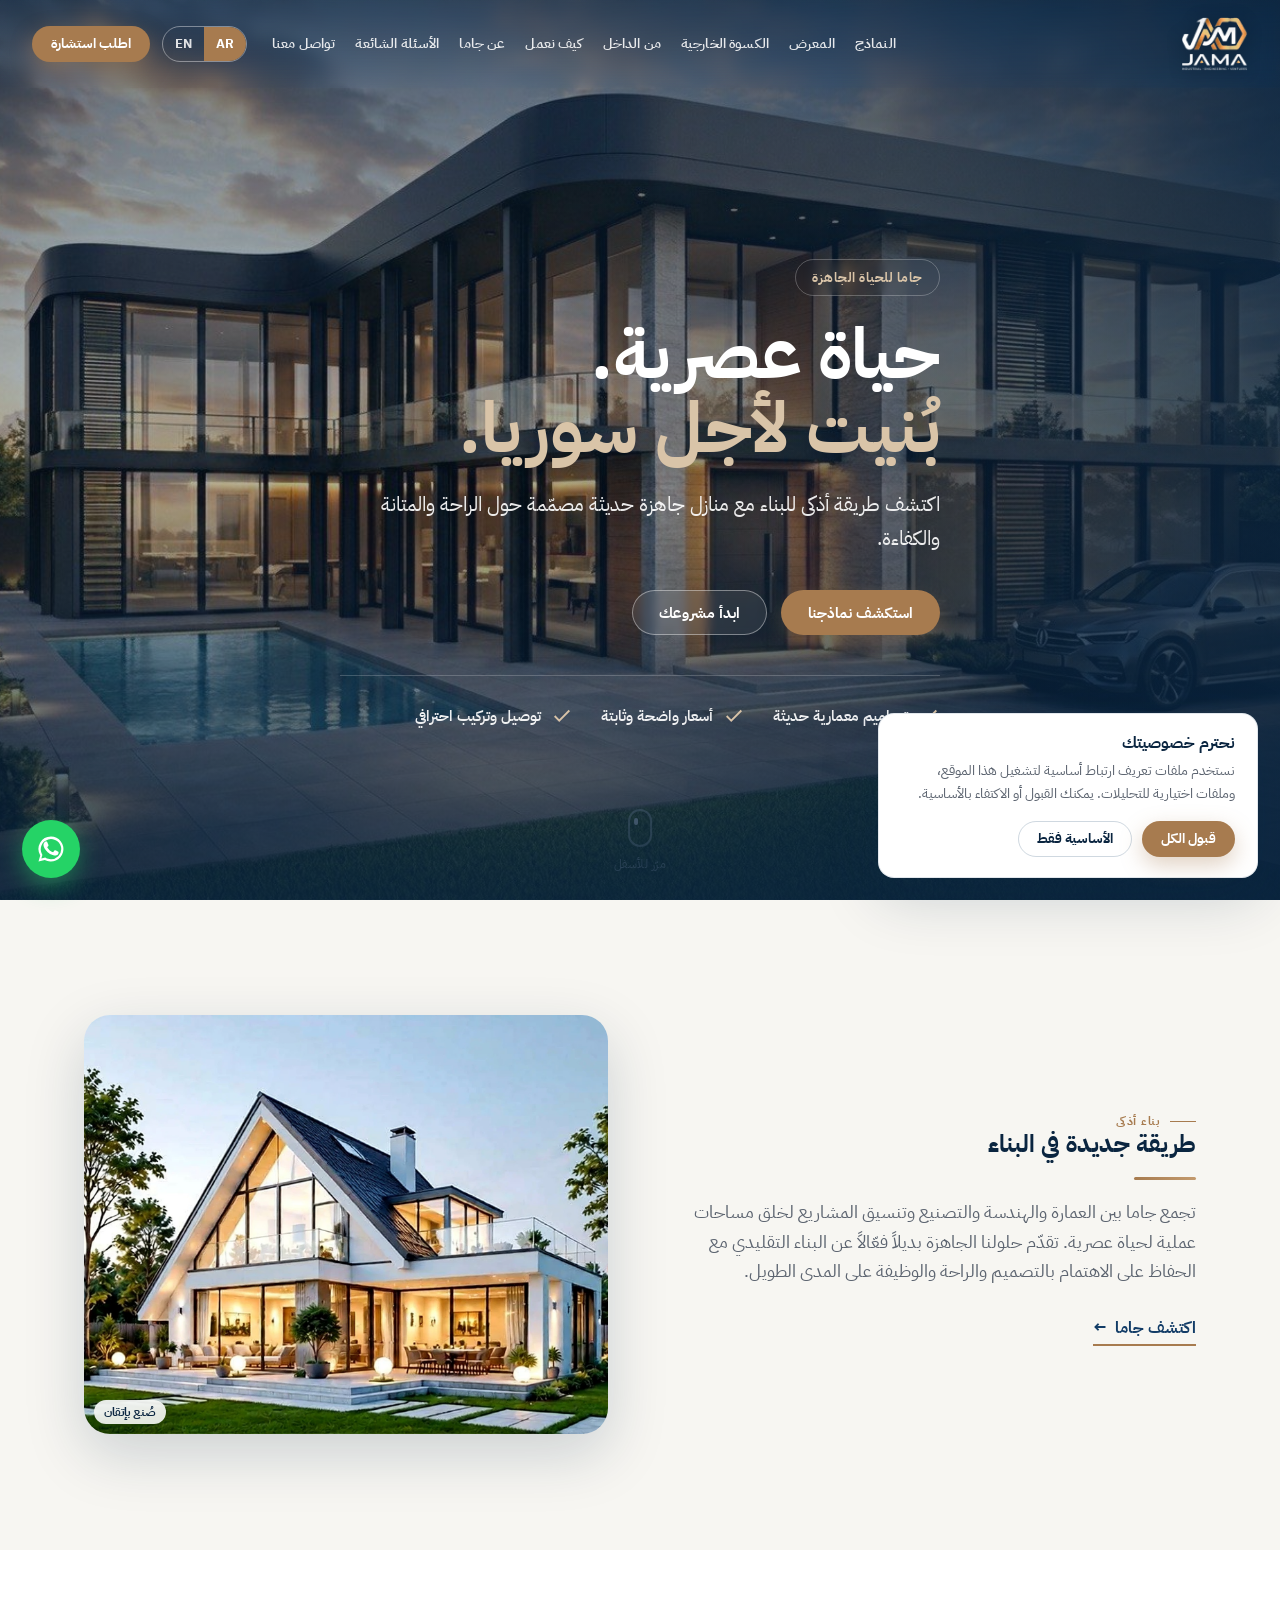
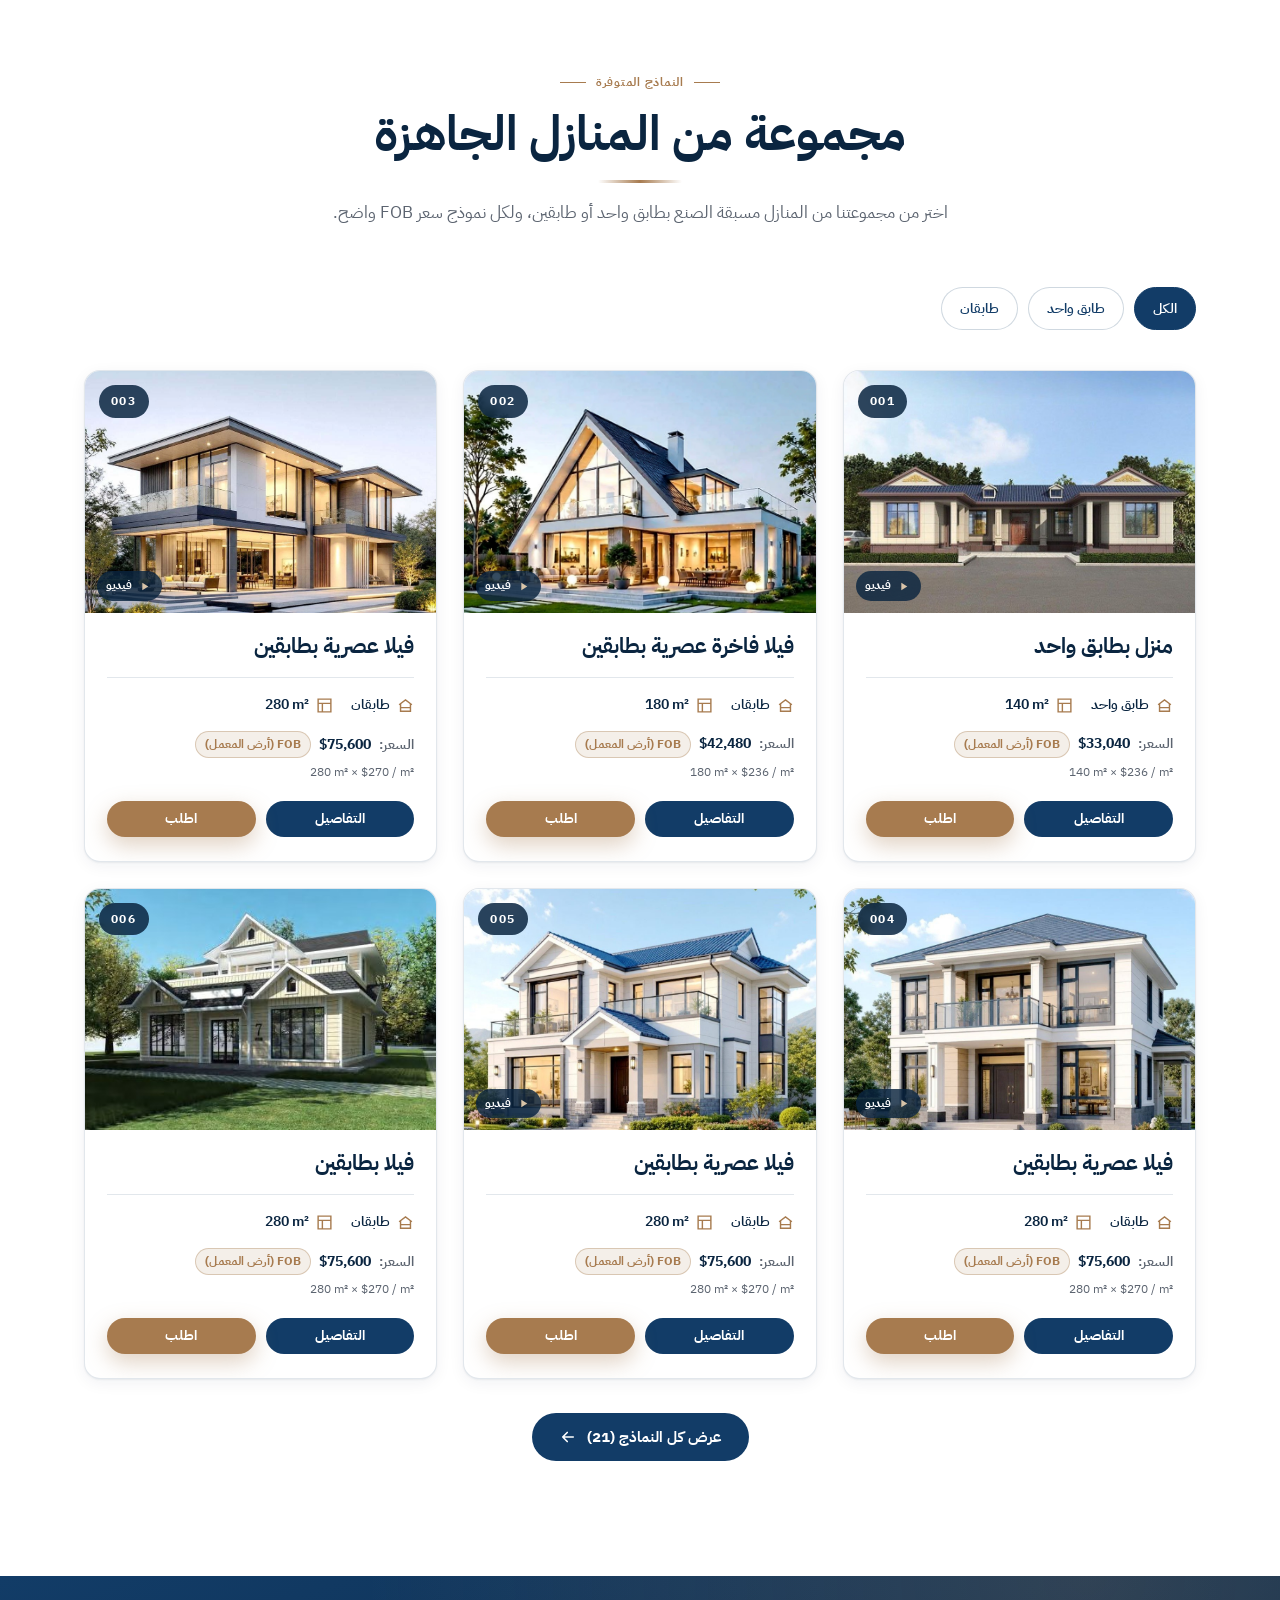
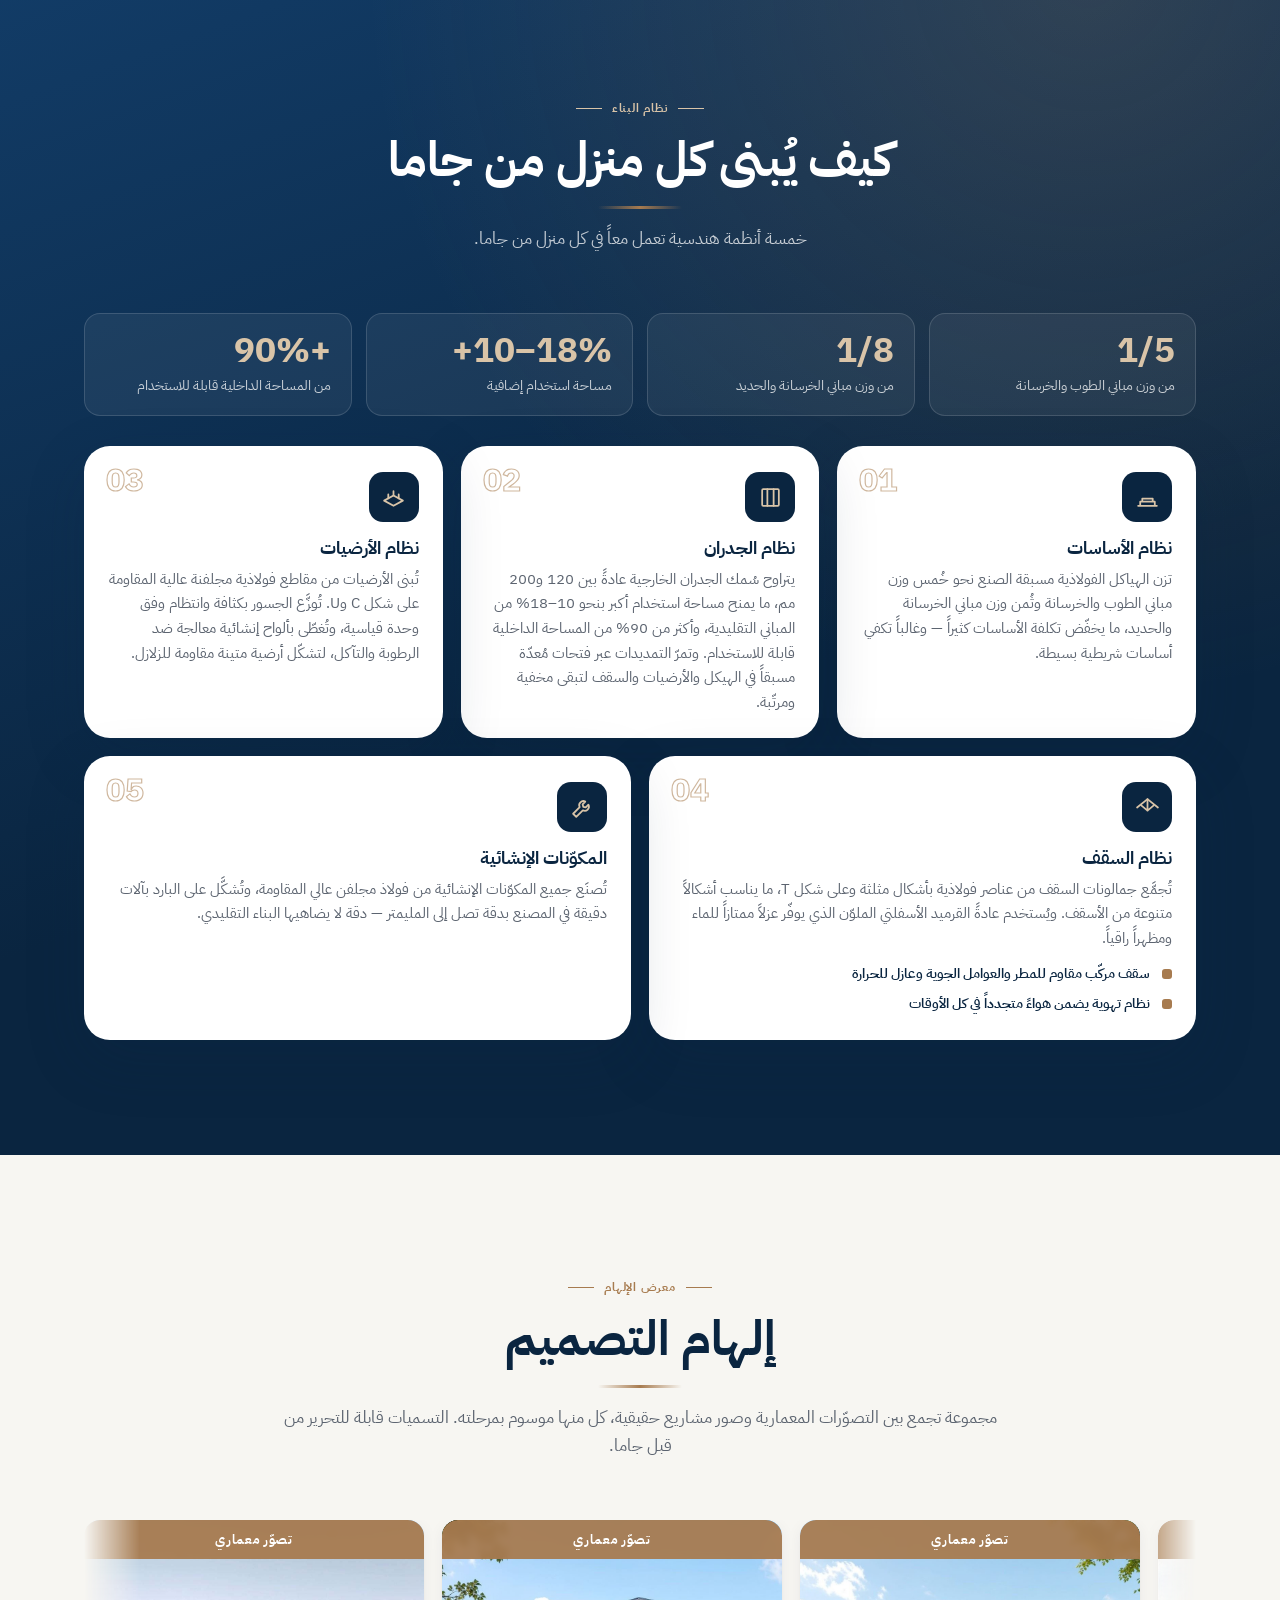
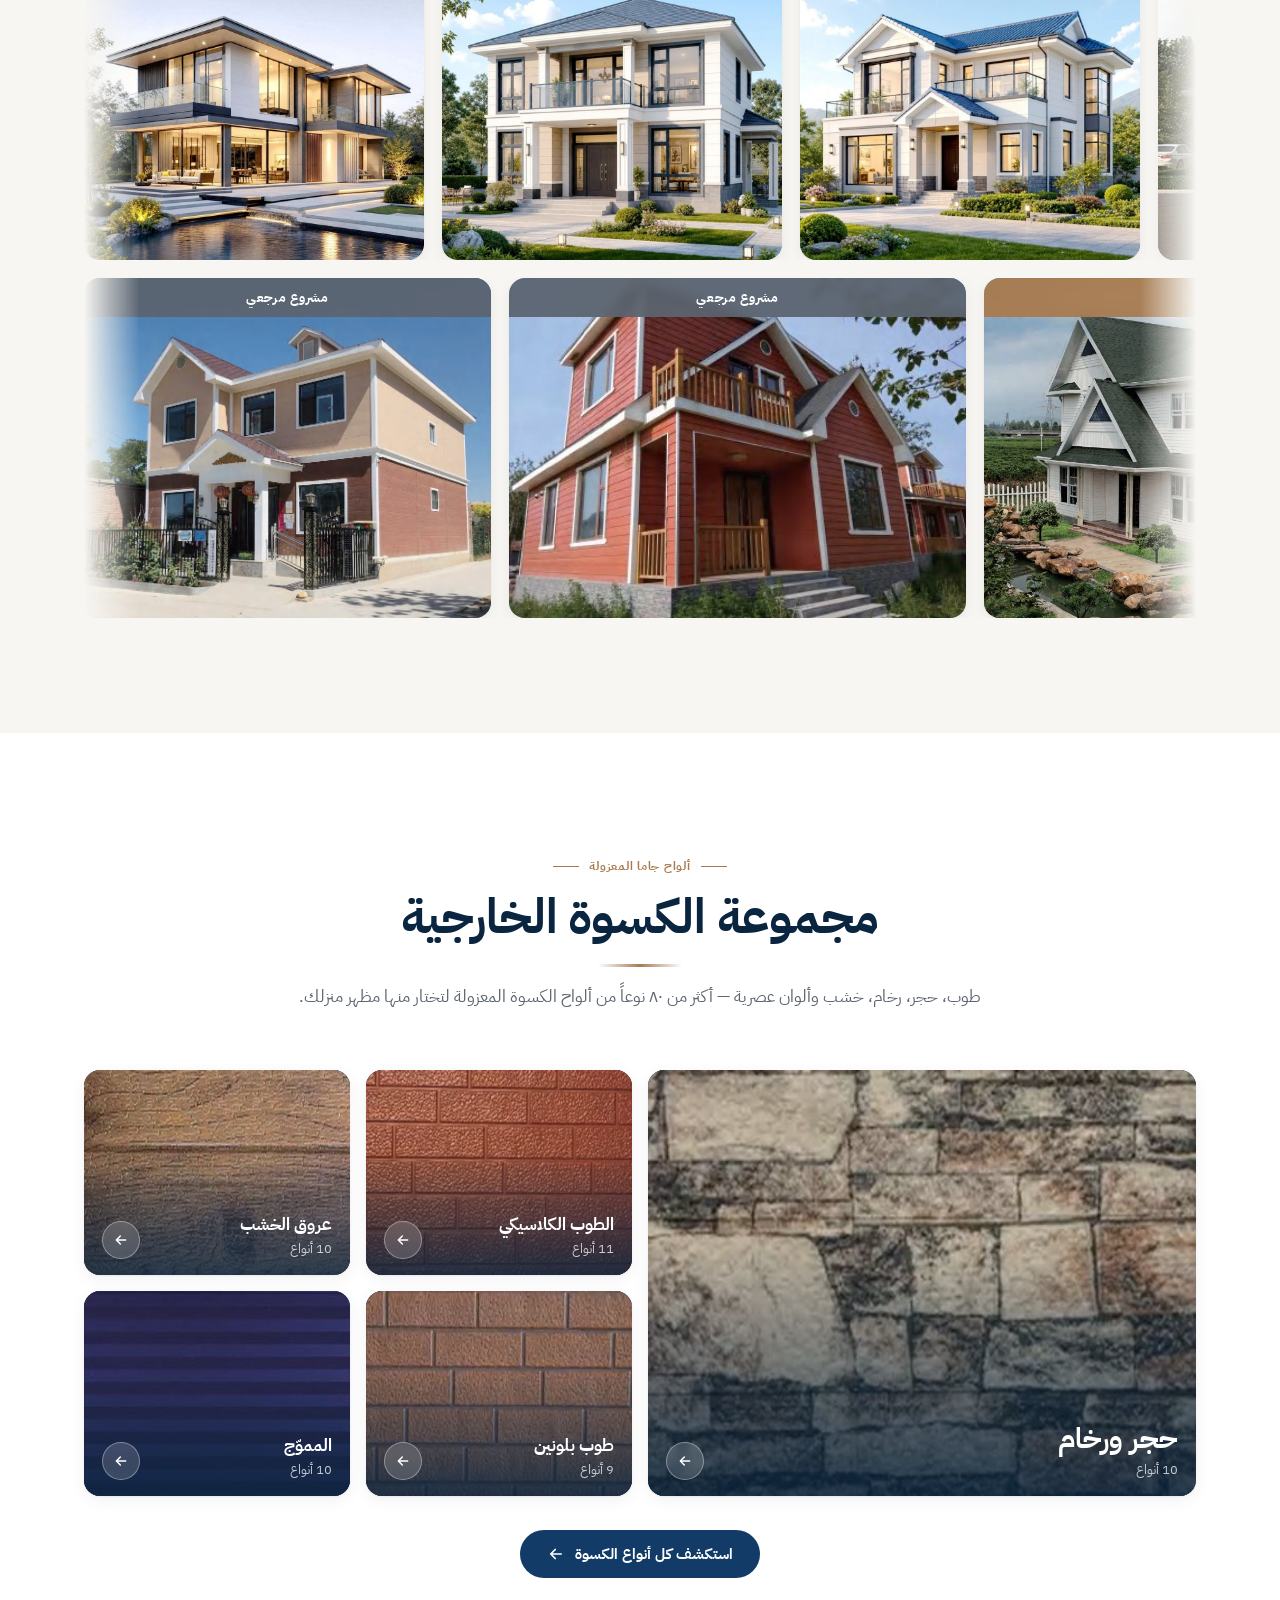
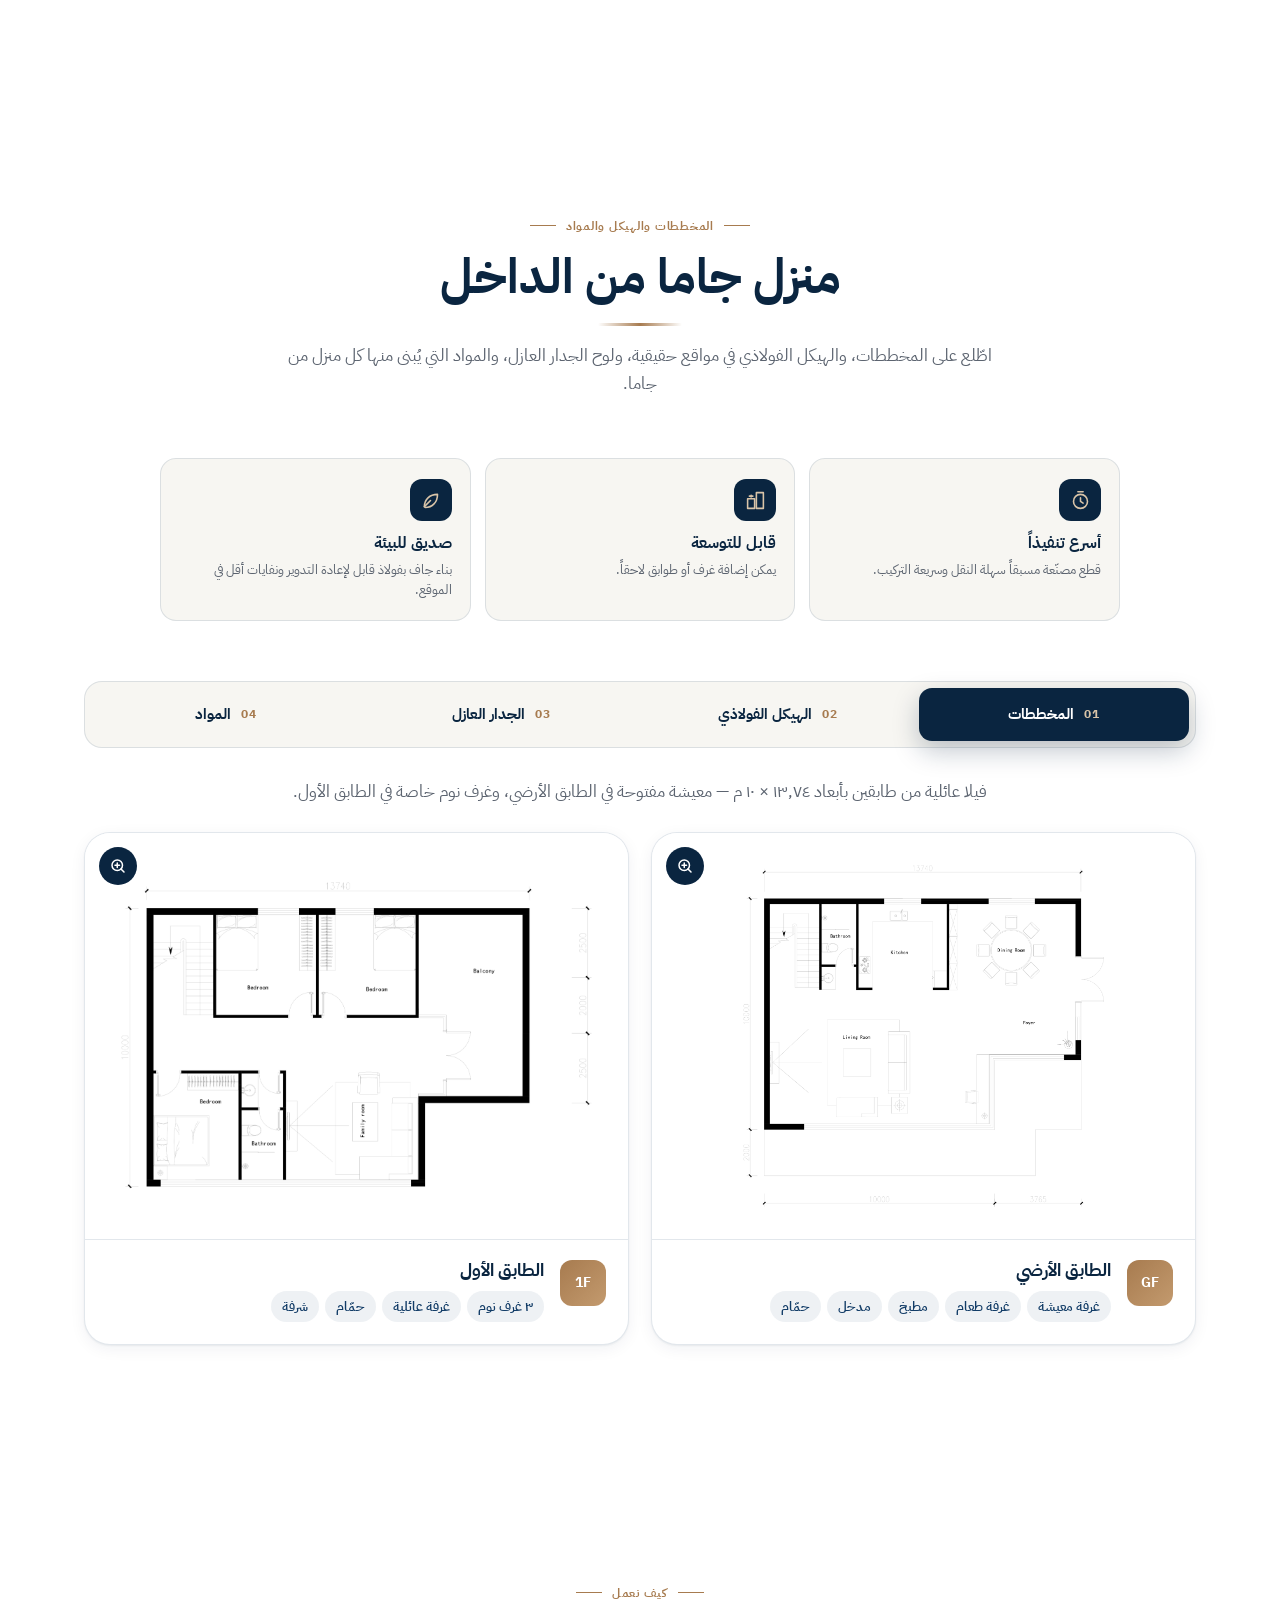
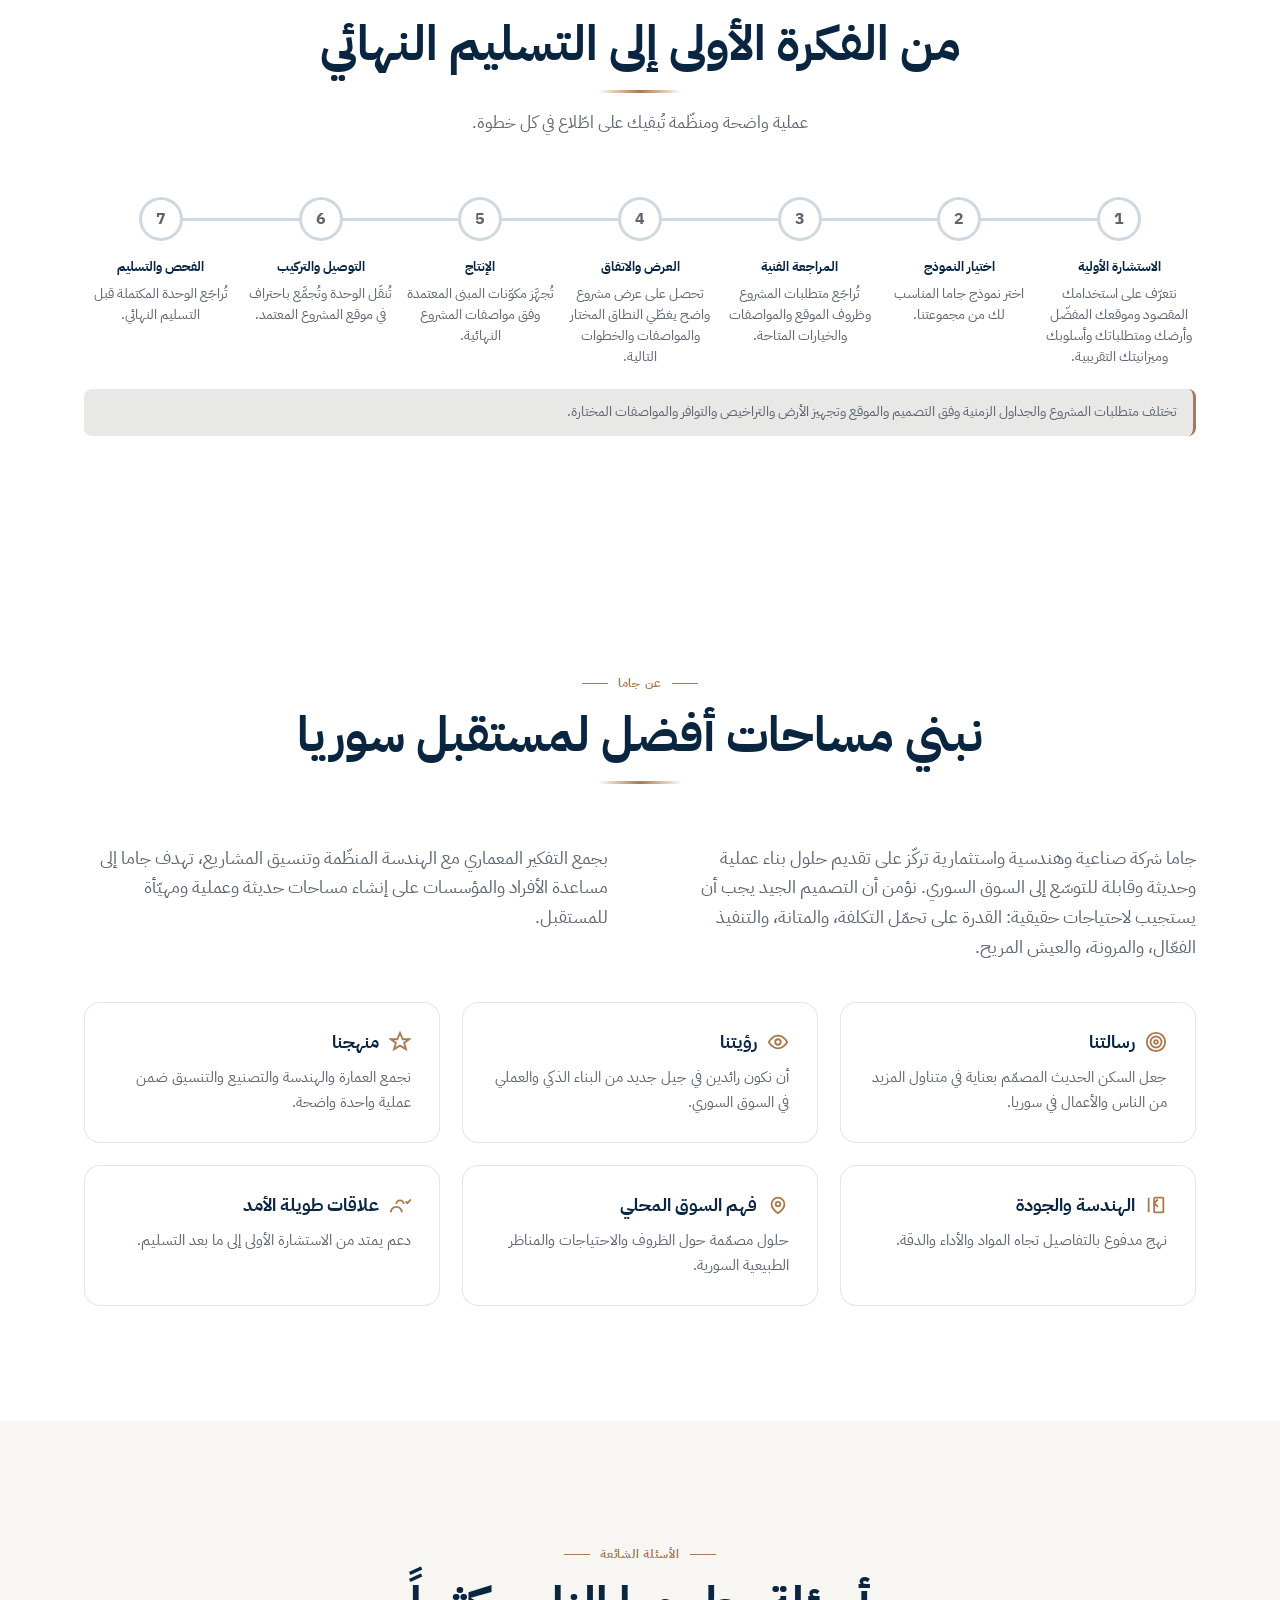
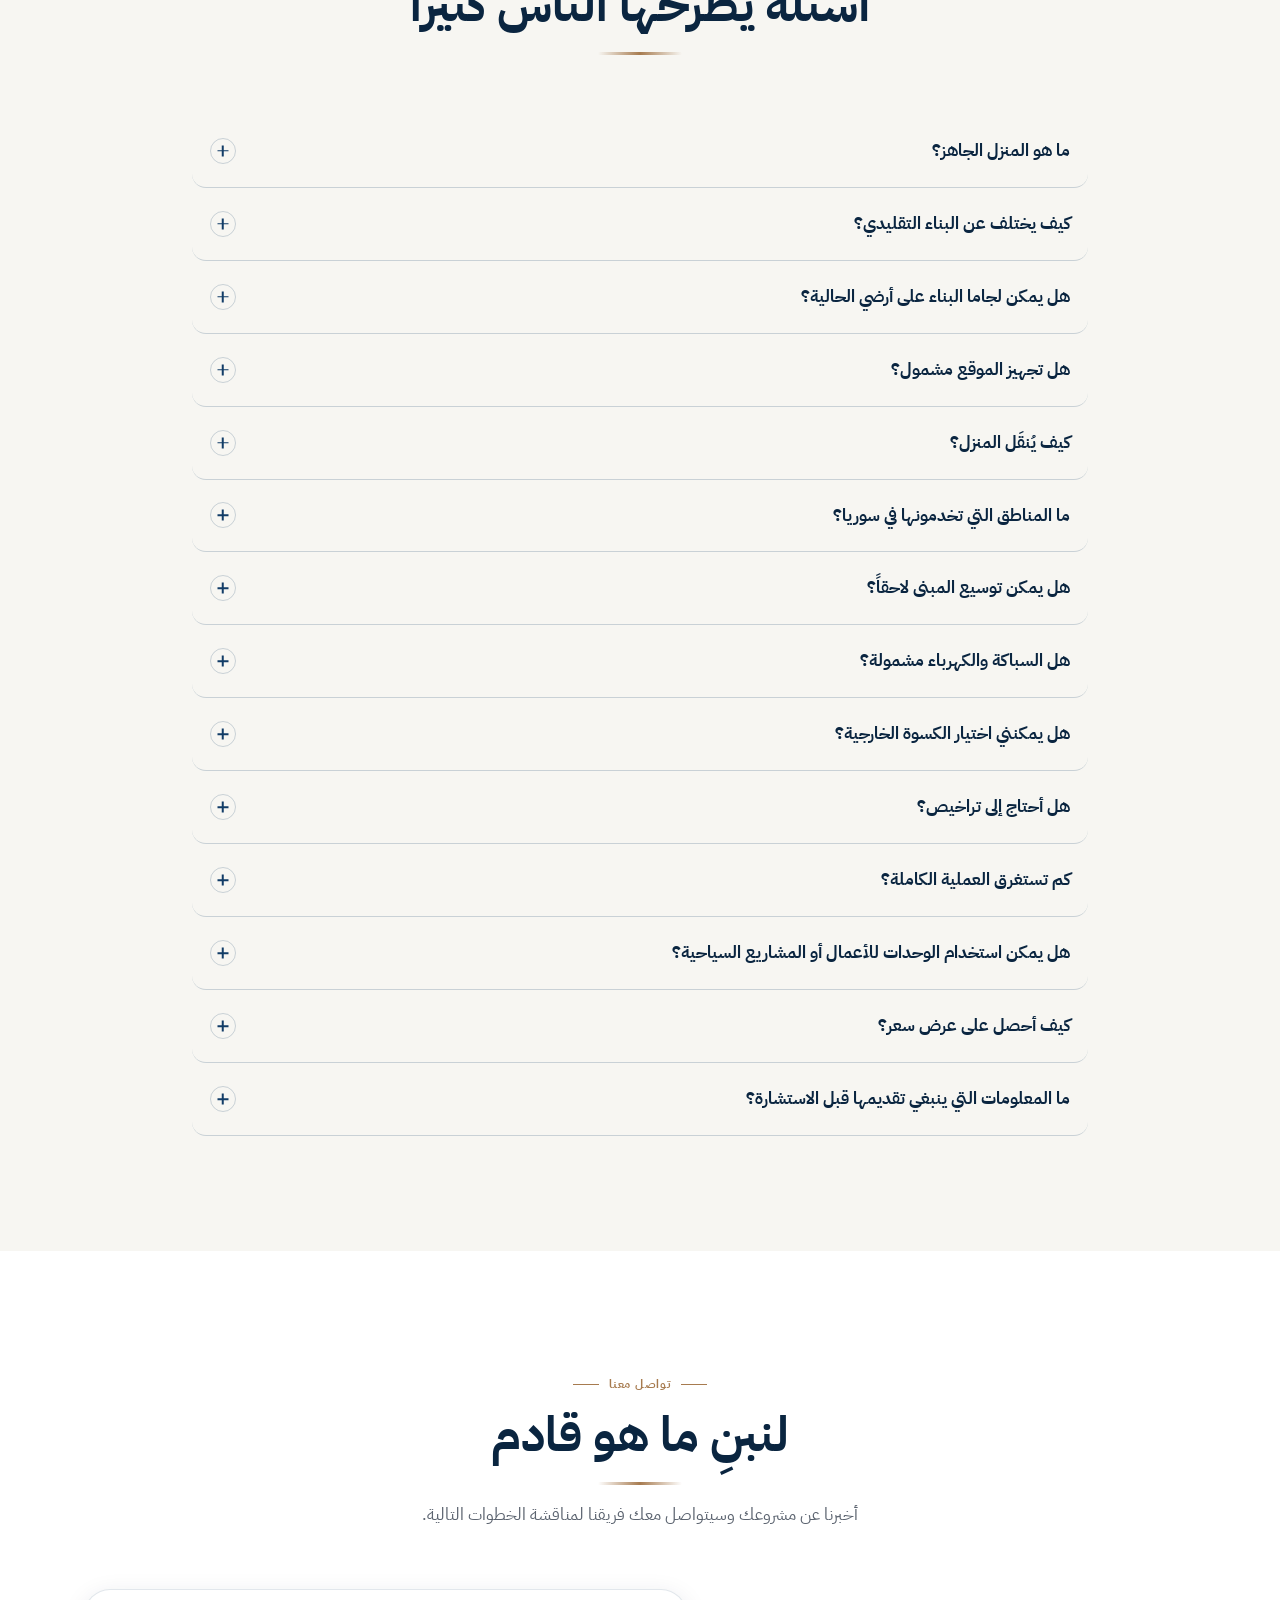
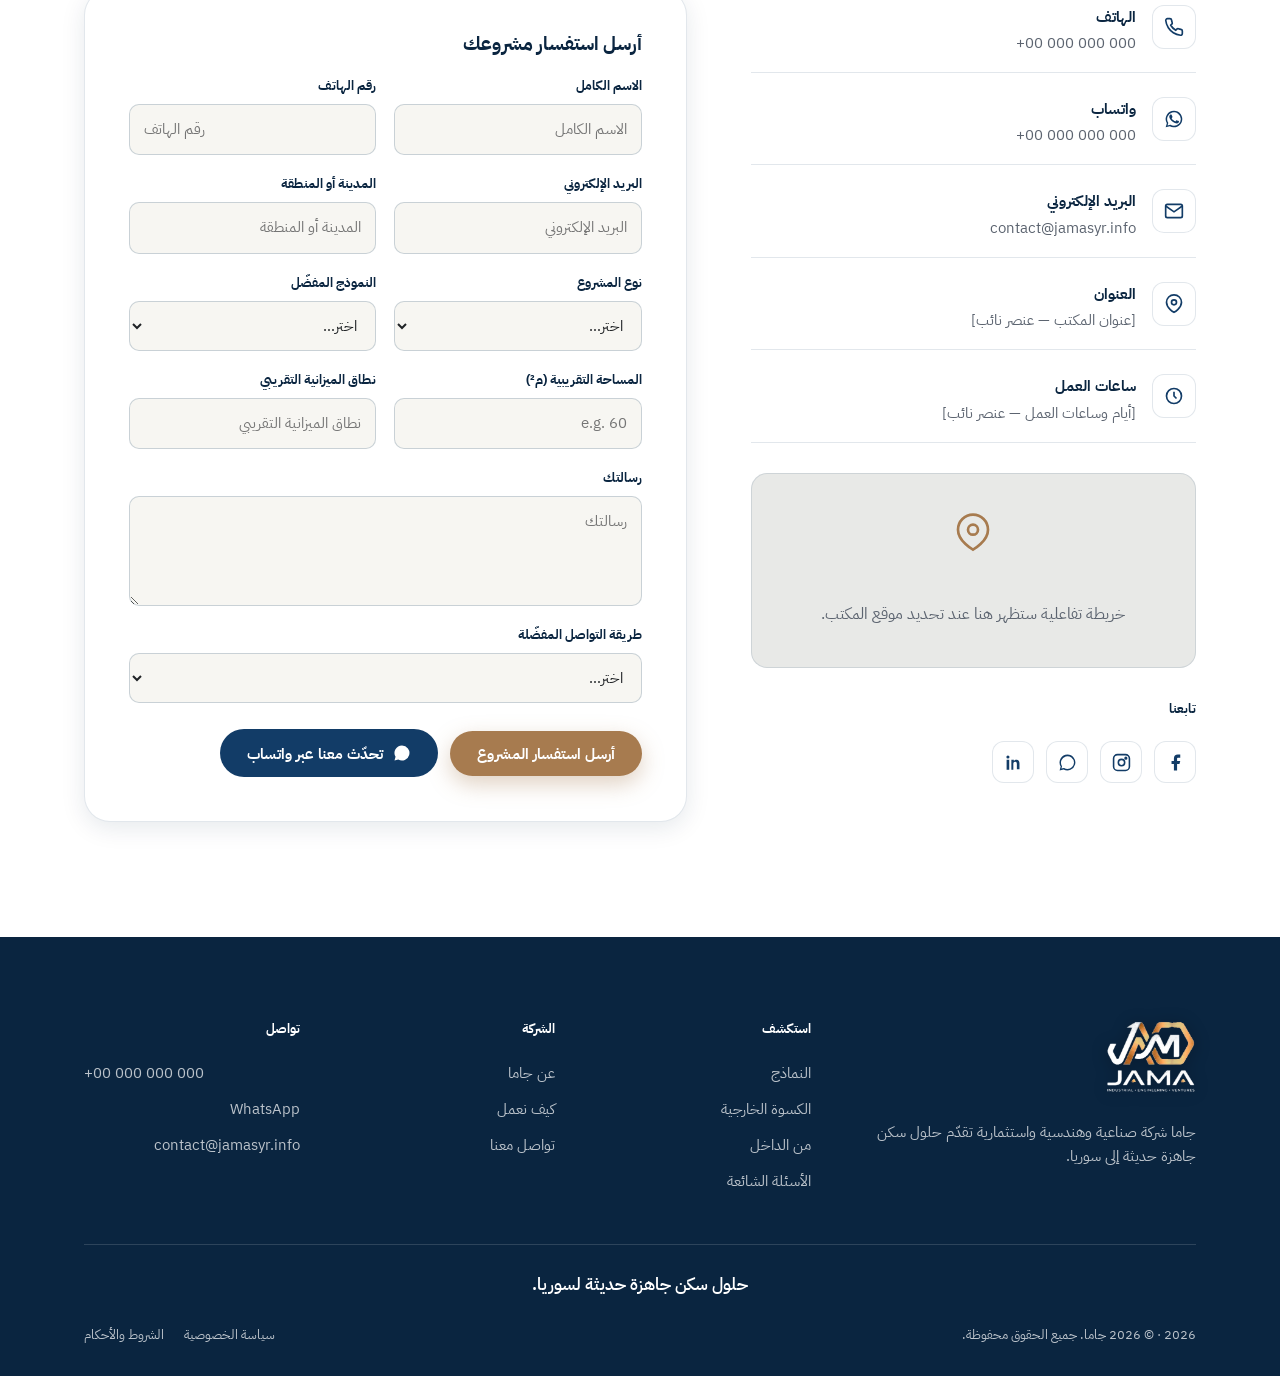
==== commit 078a1a23: "Remove the Leadership section Co-Authored-By: Claude Opus 5.5 <noreply@anthropic.com>" ====
--- a/index.html
+++ b/index.html
@@ -560,32 +560,6 @@
   </div>
 </section>
 
-<!-- ============================ FOUNDERS ============================ -->
-<section class="section" id="founders" style="background:var(--white)">
-  <div class="container">
-    <div class="section-head center reveal">
-      <span class="eyebrow" data-i18n="founders.eyebrow">Leadership</span>
-      <h2 data-i18n="founders.h2">The People Behind JAMA</h2>
-      <p data-i18n="founders.p">The founding team guiding JAMA's vision and engineering approach.</p>
-    </div>
-
-    <div class="founders-grid">
-      <article class="founder-card reveal">
-        <h3 class="founder-name" data-i18n="founders.n1">Jalal Youseef</h3>
-      </article>
-
-      <article class="founder-card reveal d1">
-        <h3 class="founder-name" data-i18n="founders.n2">Marwan Churbaji</h3>
-      </article>
-
-      <article class="founder-card reveal d2">
-        <h3 class="founder-name" data-i18n="founders.n3">Iyad Shamali</h3>
-      </article>
-    </div>
-
-  </div>
-</section>
-
 <!-- ============================ FAQ ============================ -->
 <section class="section" id="faq">
   <div class="container">
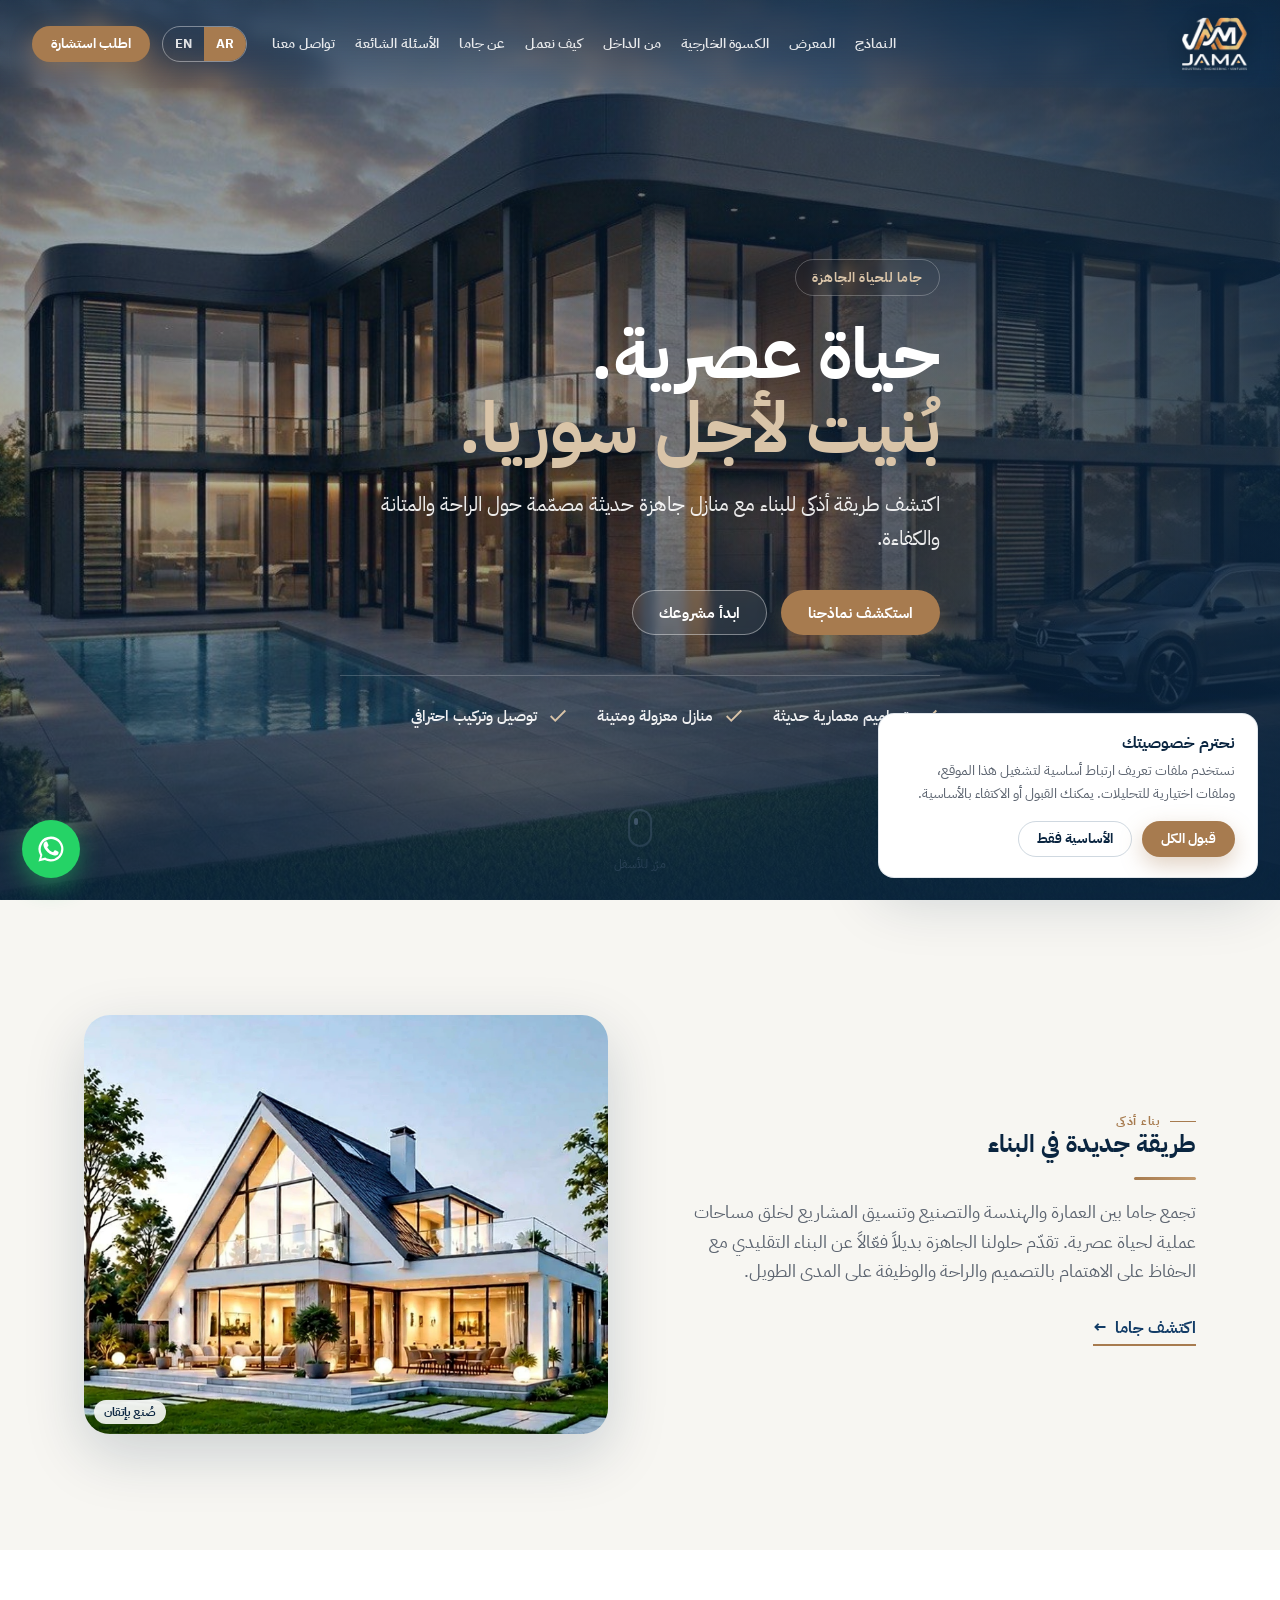
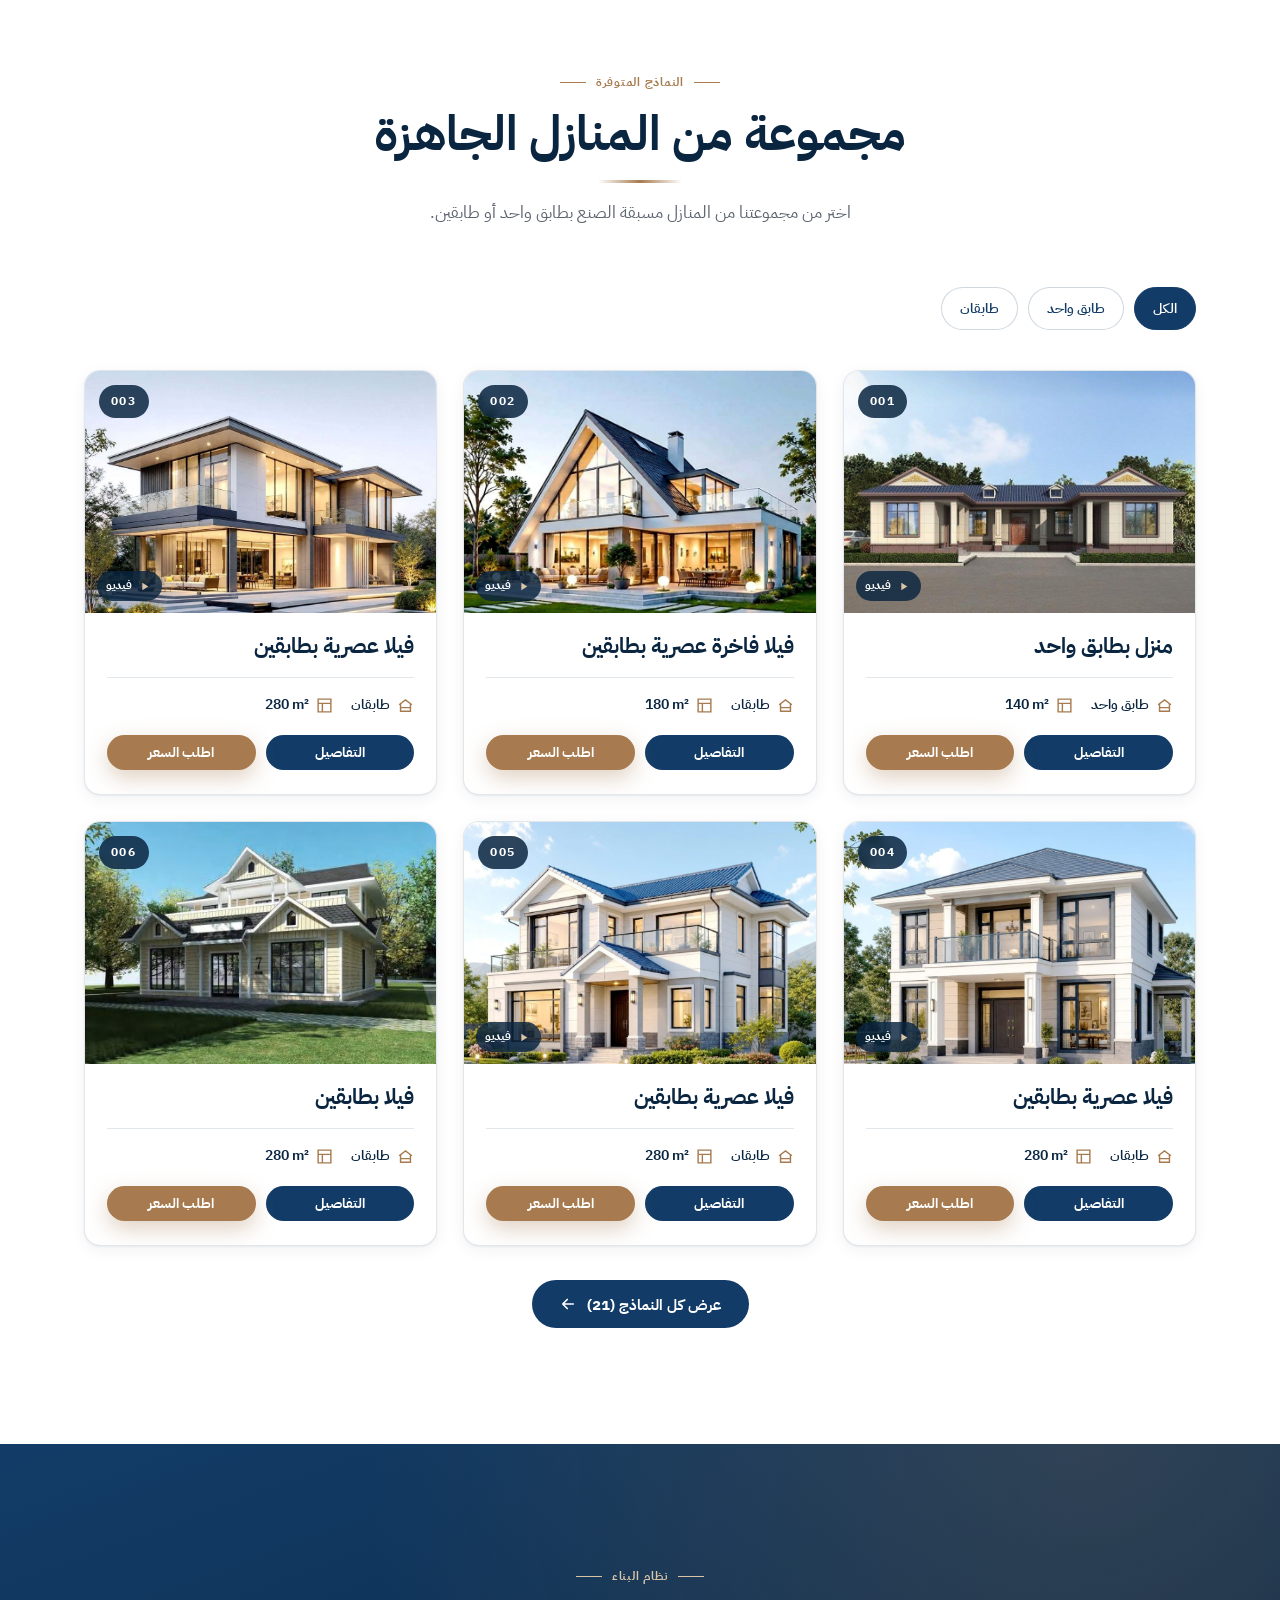
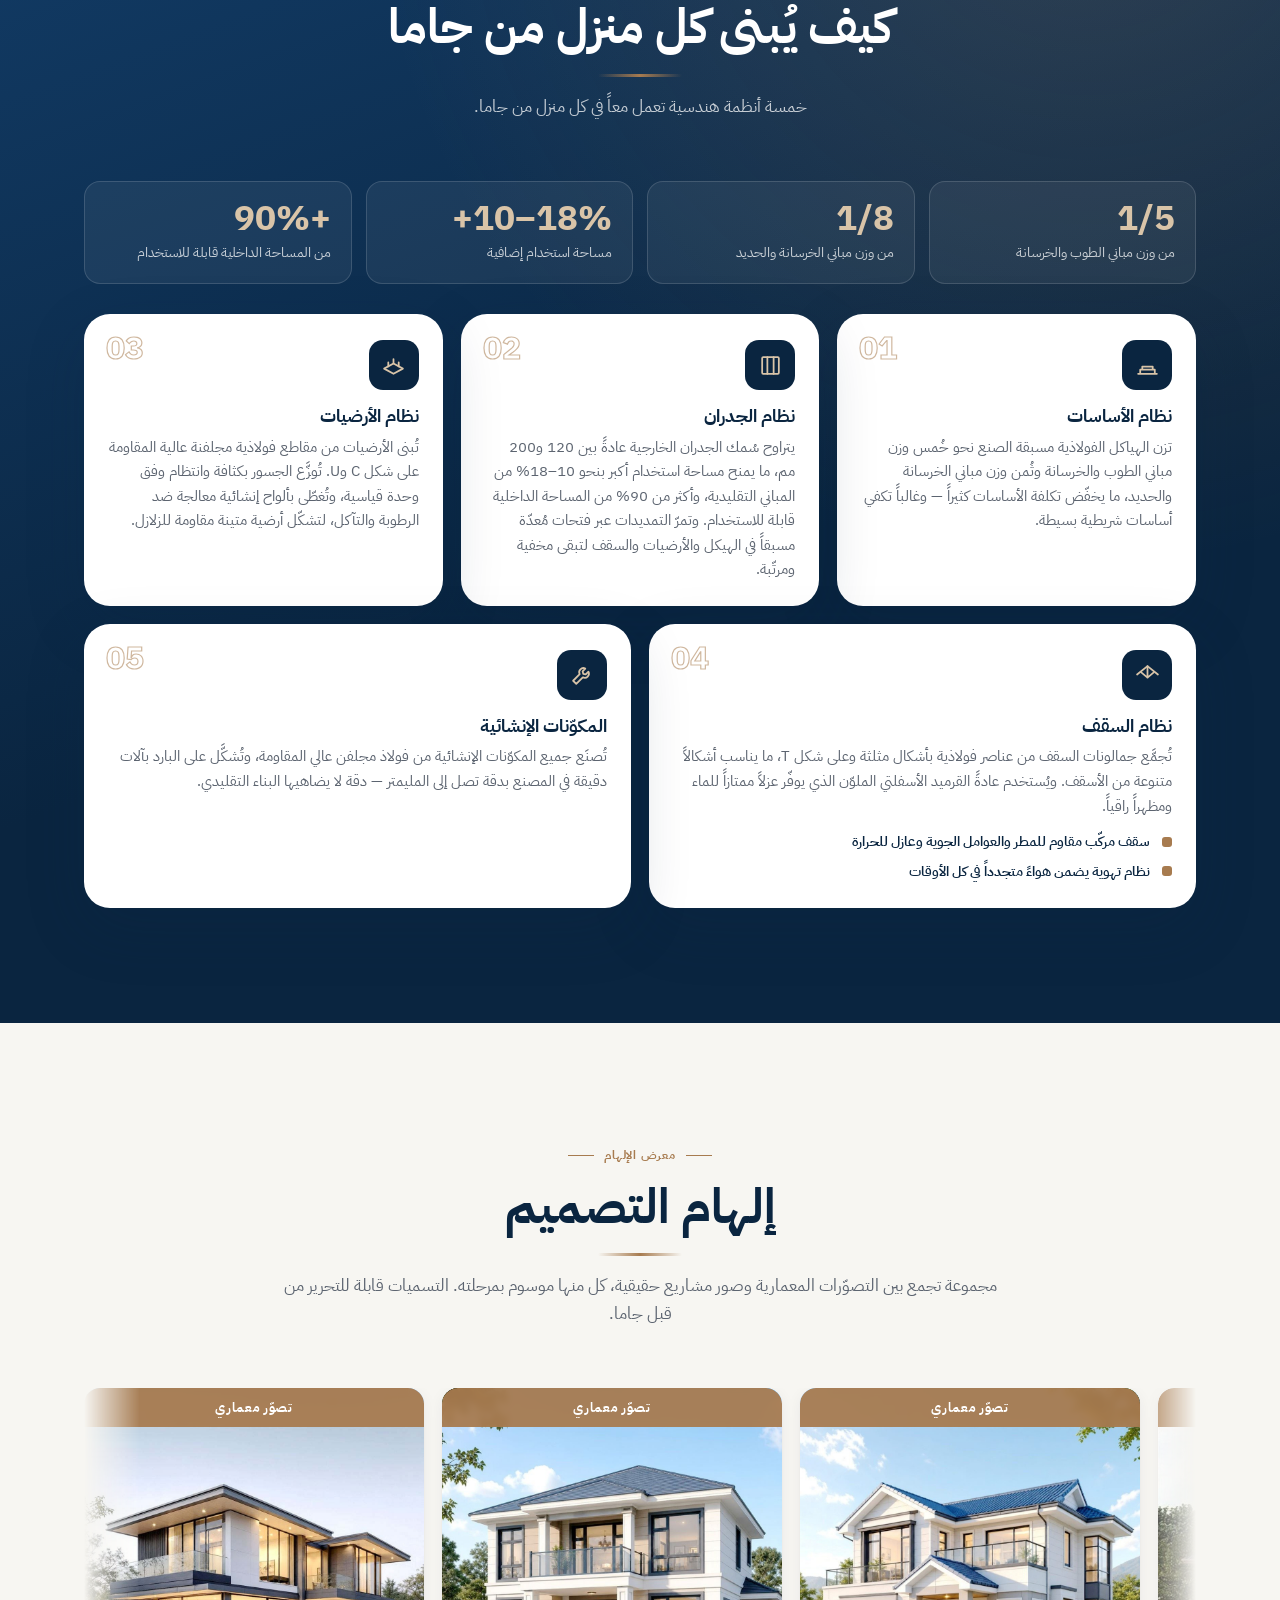
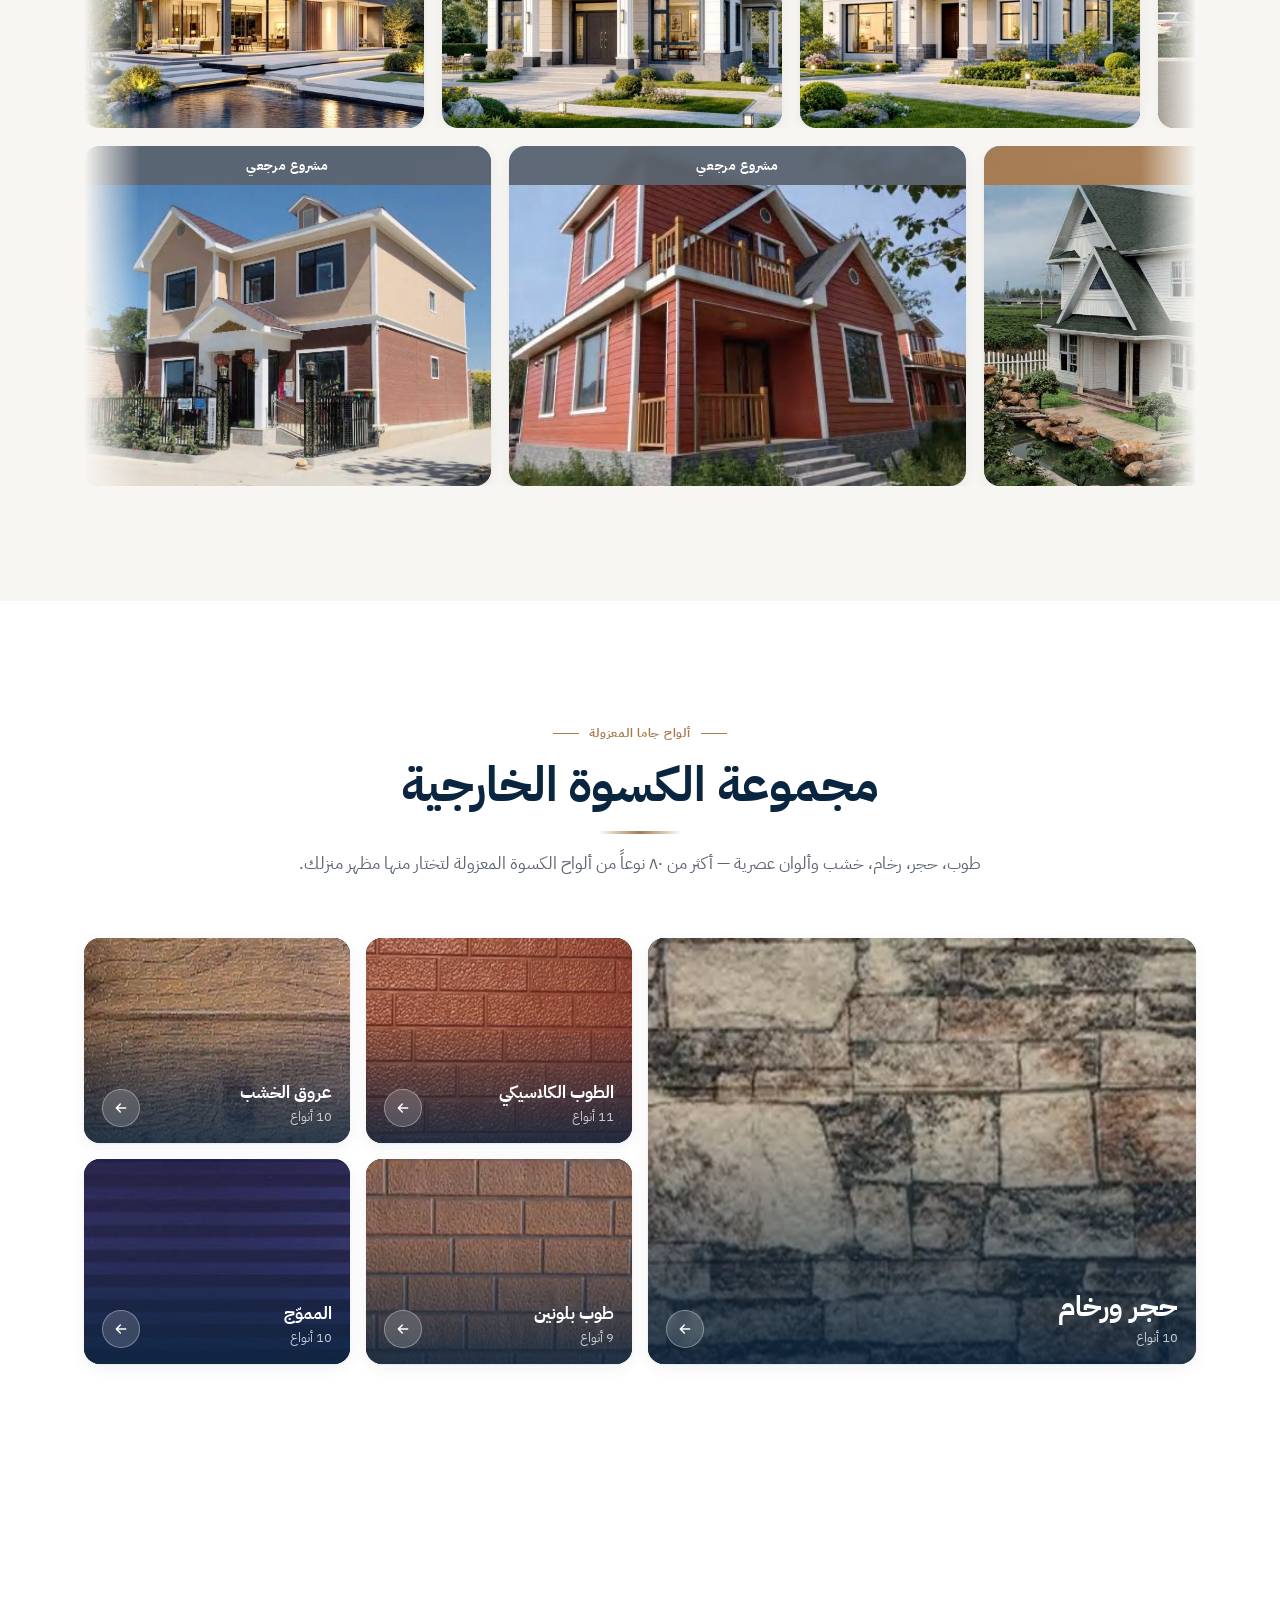
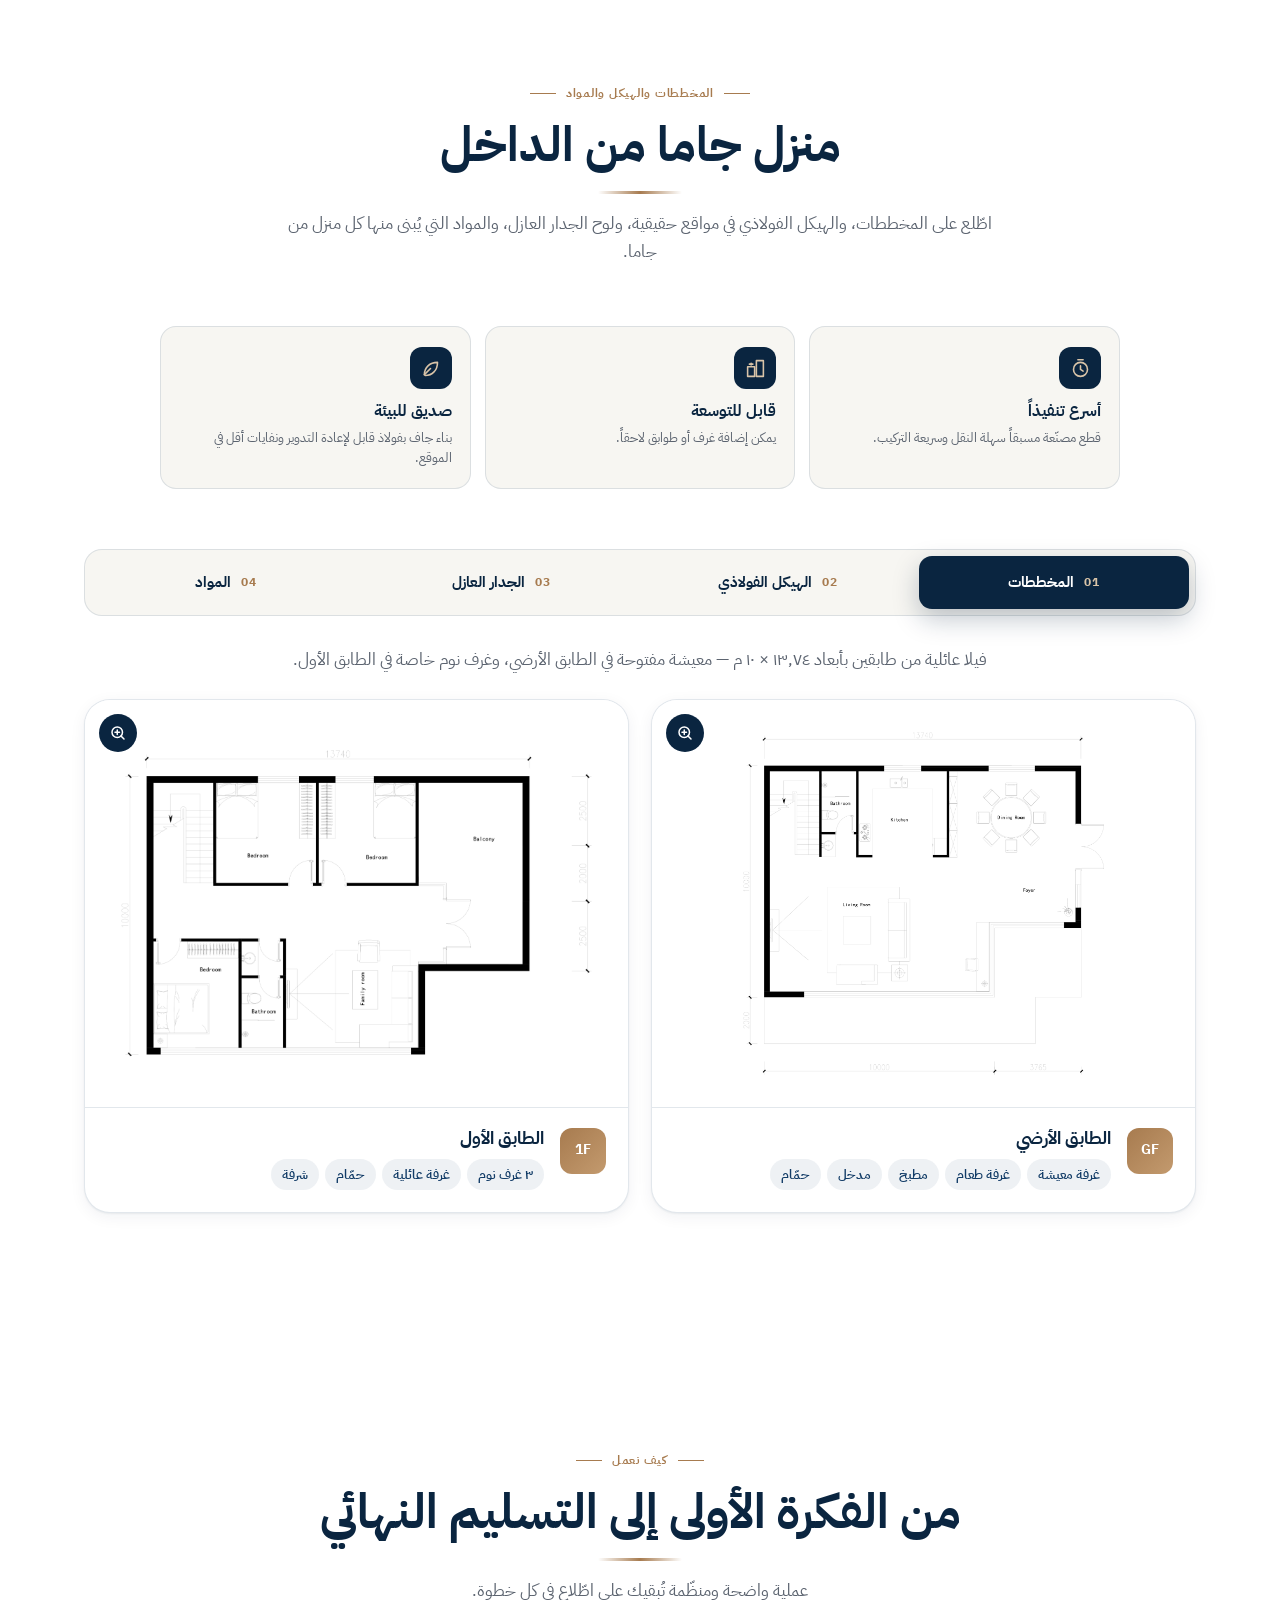
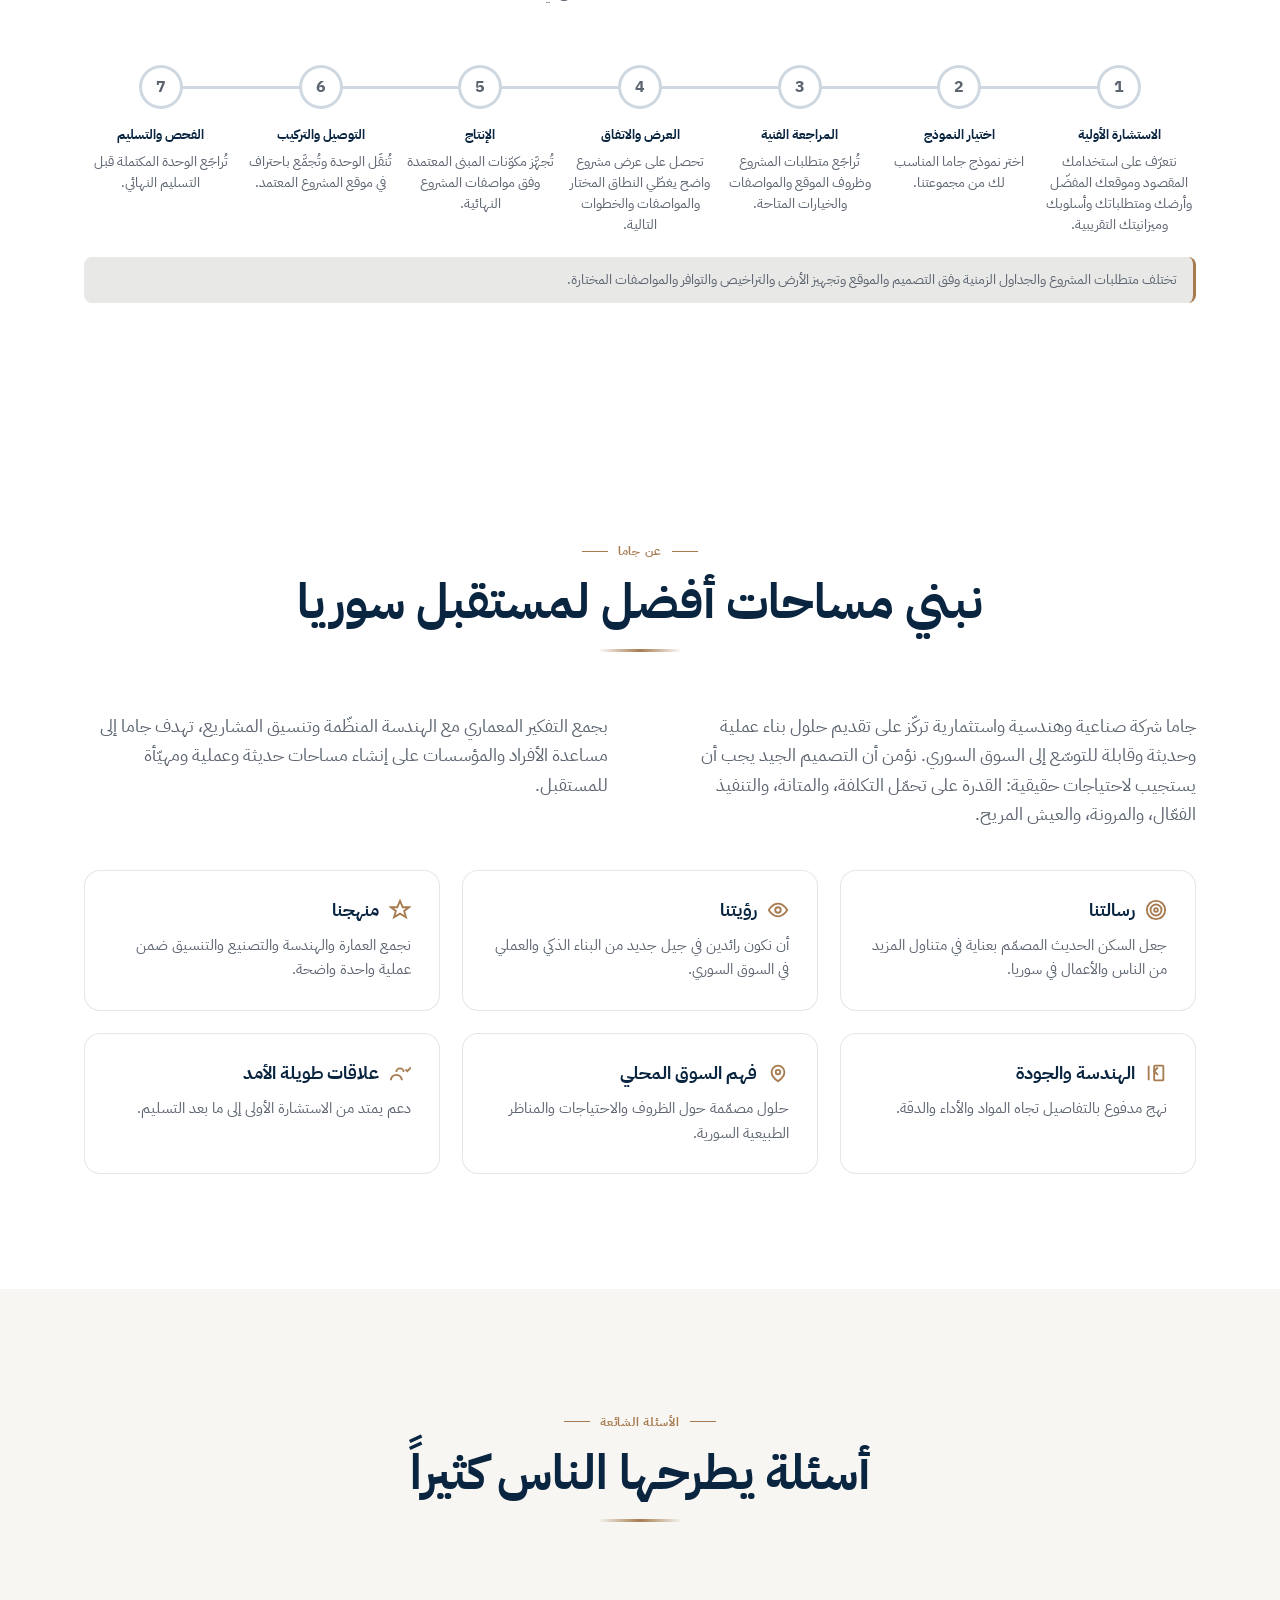
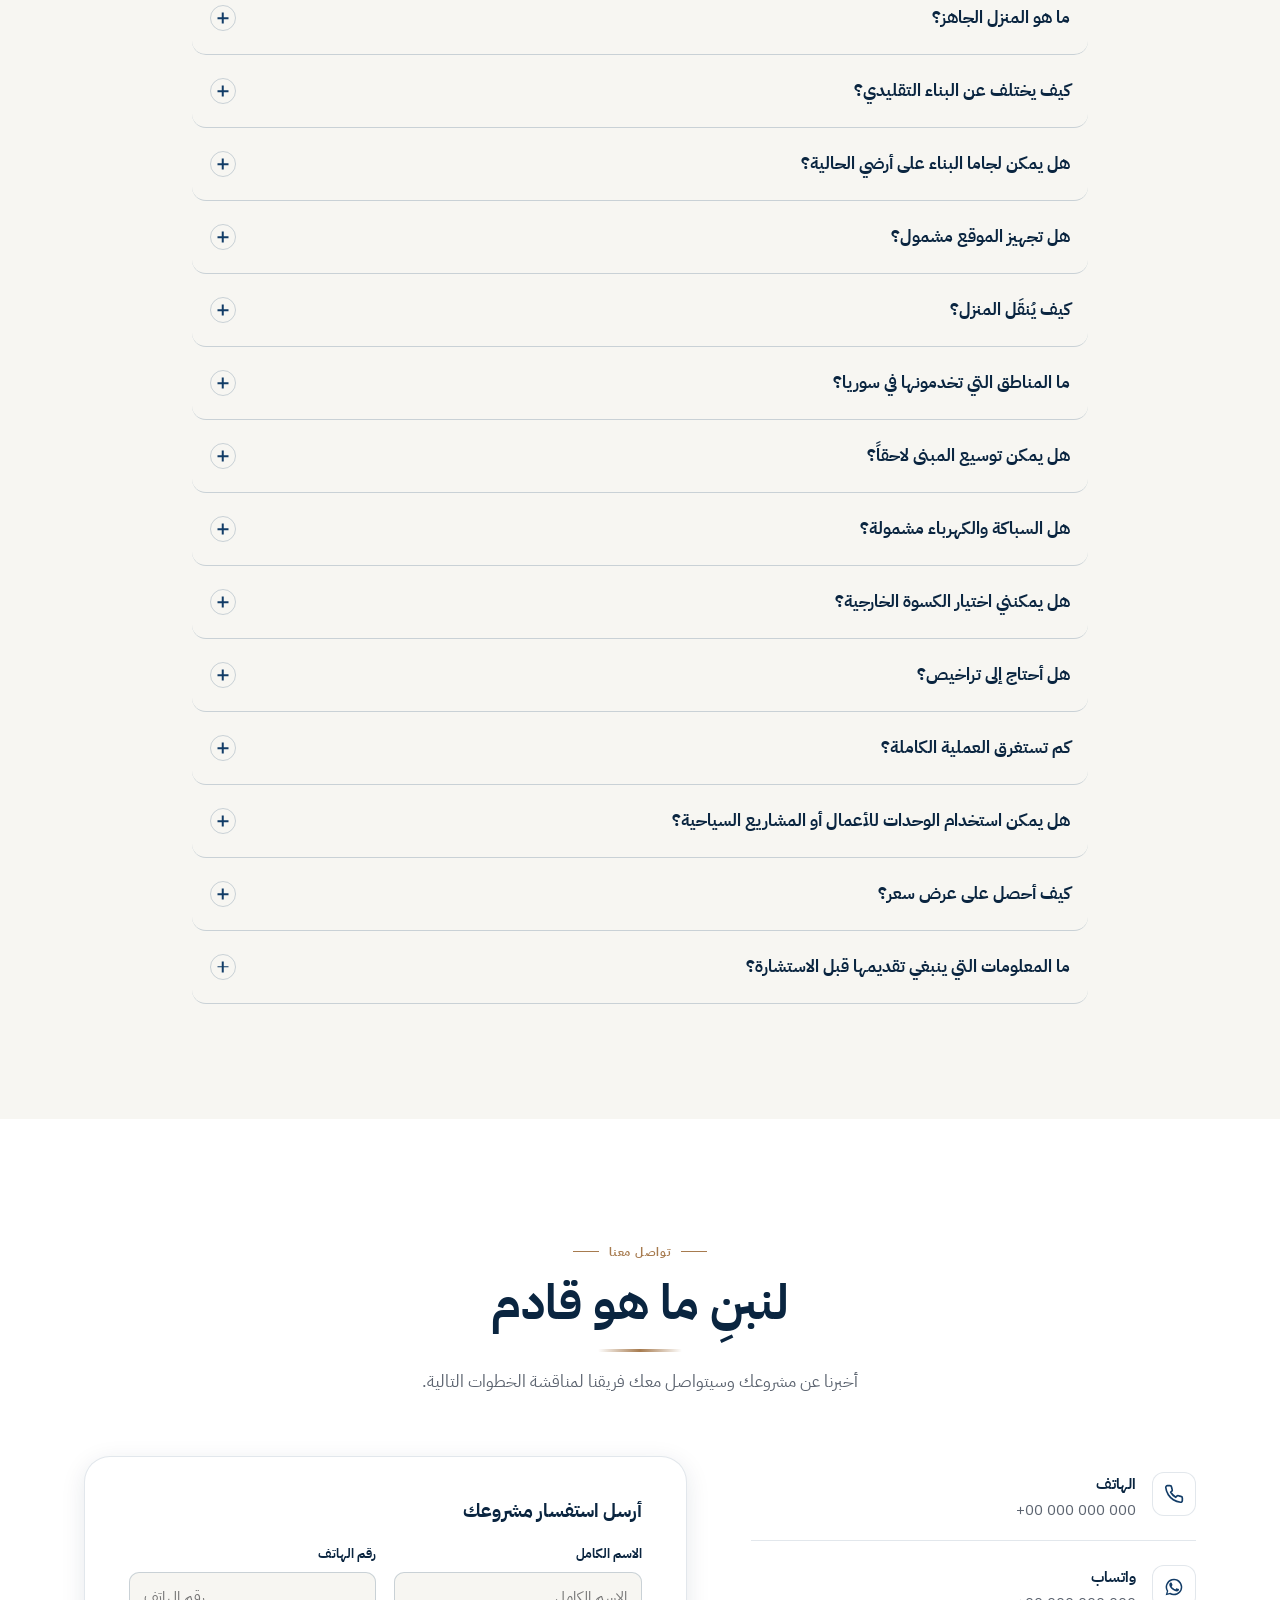
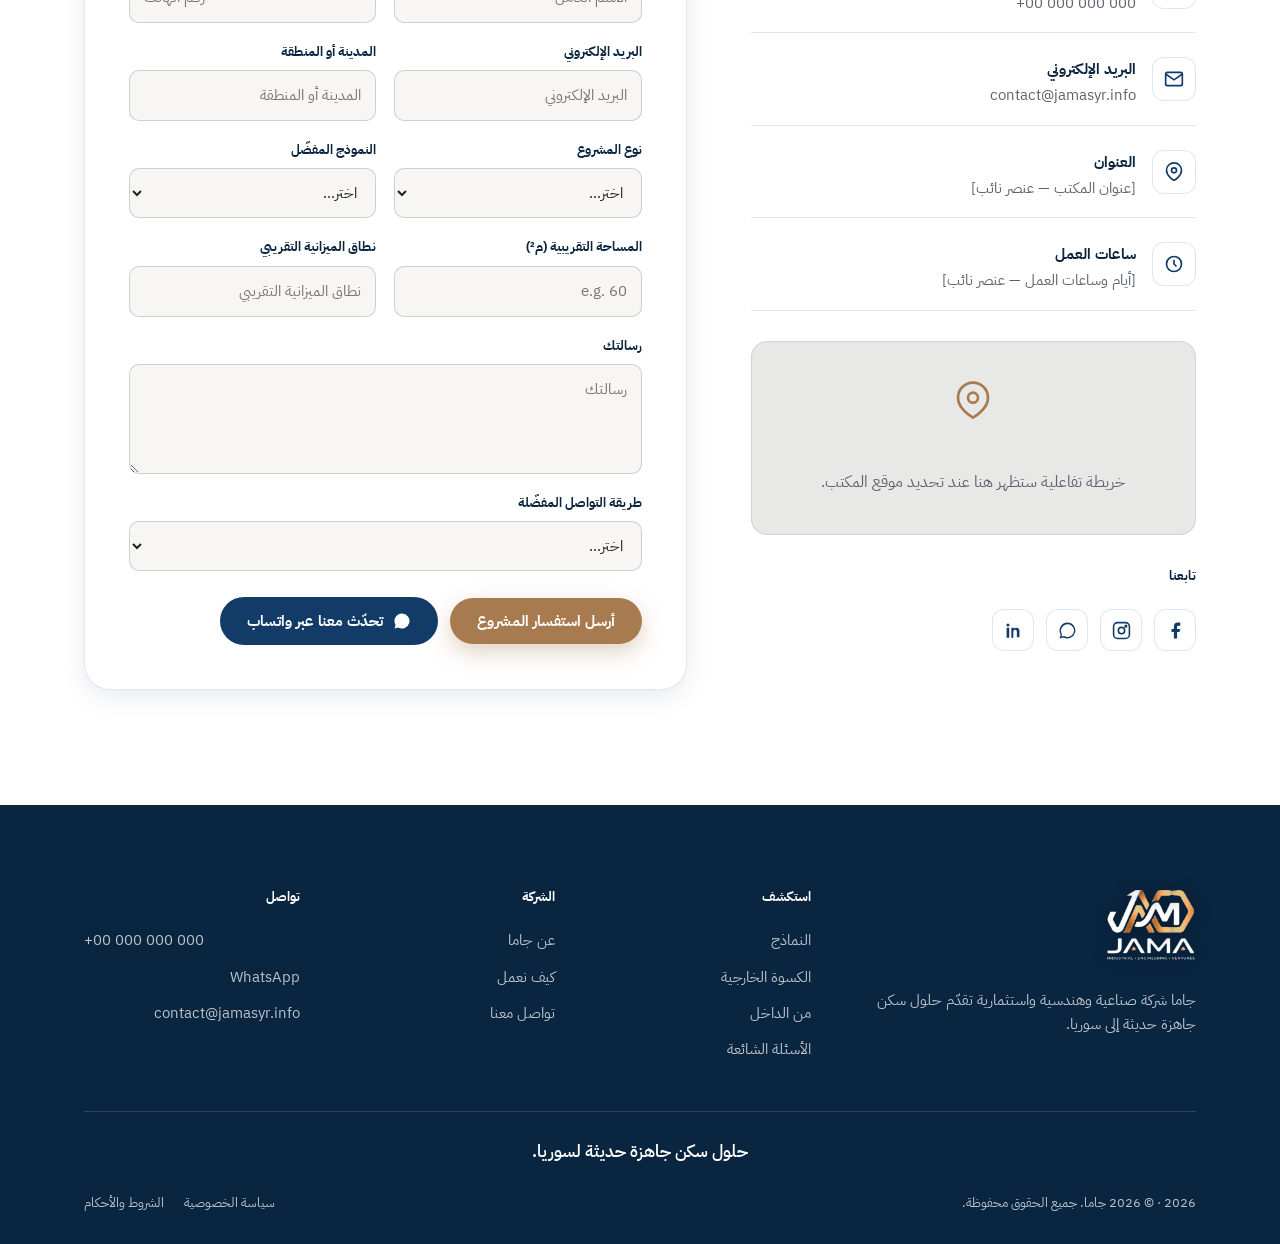
==== commit ba6e02b9: "Hide all model prices for now (SHOW_PRICES switch) - models.js: SHOW_PRICES = false hides prices, pe" ====
--- a/index.html
+++ b/index.html
@@ -230,7 +230,7 @@
       </div>
       <ul class="hero__trust">
         <li><svg viewBox="0 0 24 24" fill="none" stroke="currentColor" stroke-width="2"><path d="M20 6L9 17l-5-5"/></svg><span data-i18n="hero.trust1">Modern Architectural Designs</span></li>
-        <li><svg viewBox="0 0 24 24" fill="none" stroke="currentColor" stroke-width="2"><path d="M20 6L9 17l-5-5"/></svg><span data-i18n="hero.trust2">Clear, Fixed Pricing</span></li>
+        <li><svg viewBox="0 0 24 24" fill="none" stroke="currentColor" stroke-width="2"><path d="M20 6L9 17l-5-5"/></svg><span data-i18n="hero.trust2">Insulated, Durable Homes</span></li>
         <li><svg viewBox="0 0 24 24" fill="none" stroke="currentColor" stroke-width="2"><path d="M20 6L9 17l-5-5"/></svg><span data-i18n="hero.trust3">Professional Delivery and Installation</span></li>
       </ul>
     </div>
@@ -260,7 +260,7 @@
     <div class="section-head center reveal">
       <span class="eyebrow" data-i18n="models.eyebrow">Featured Models</span>
       <h2 data-i18n="models.h2">A Collection of Prefab Homes</h2>
-      <p data-i18n="models.p">Choose from our range of one- and two-floor prefabricated homes, each with a clear FOB price.</p>
+      <p data-i18n="models.p">Choose from our range of one- and two-floor prefabricated homes.</p>
     </div>
 
     <div class="filters reveal" role="group" aria-label="Filter models">
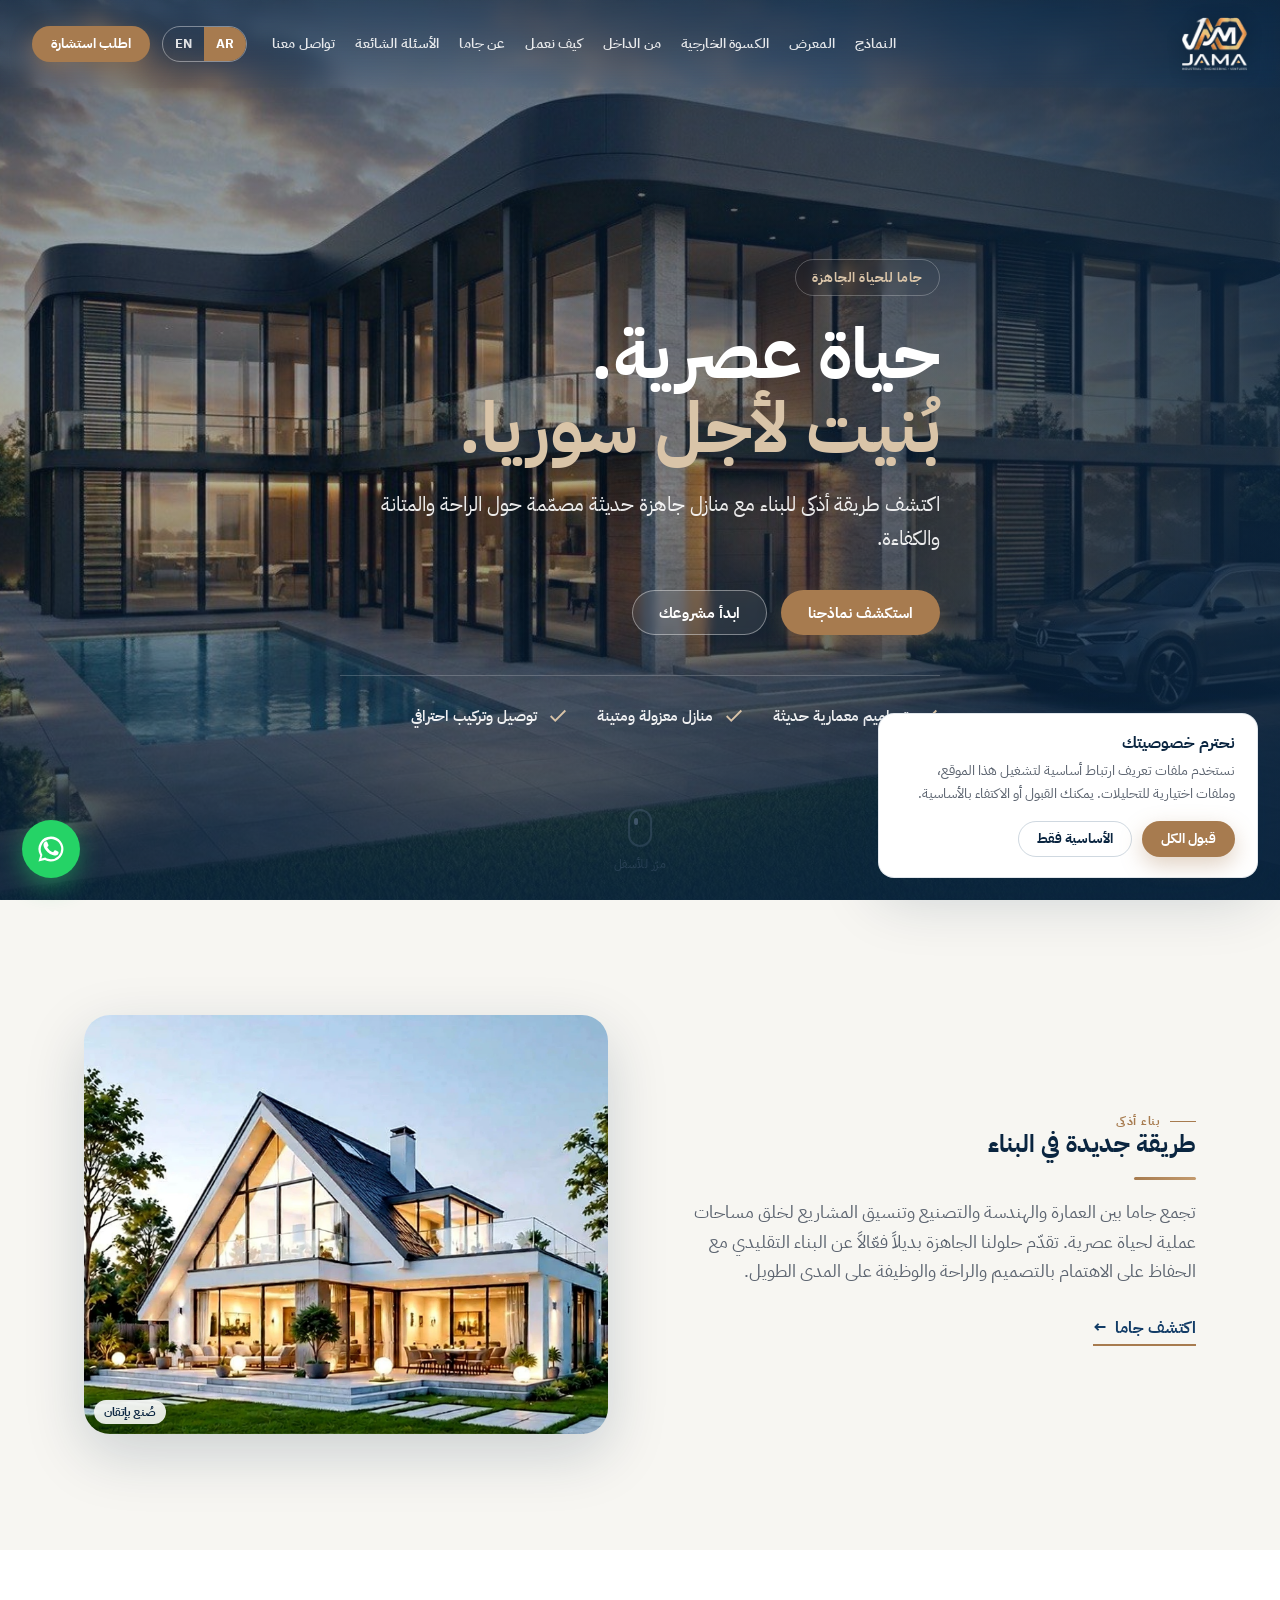
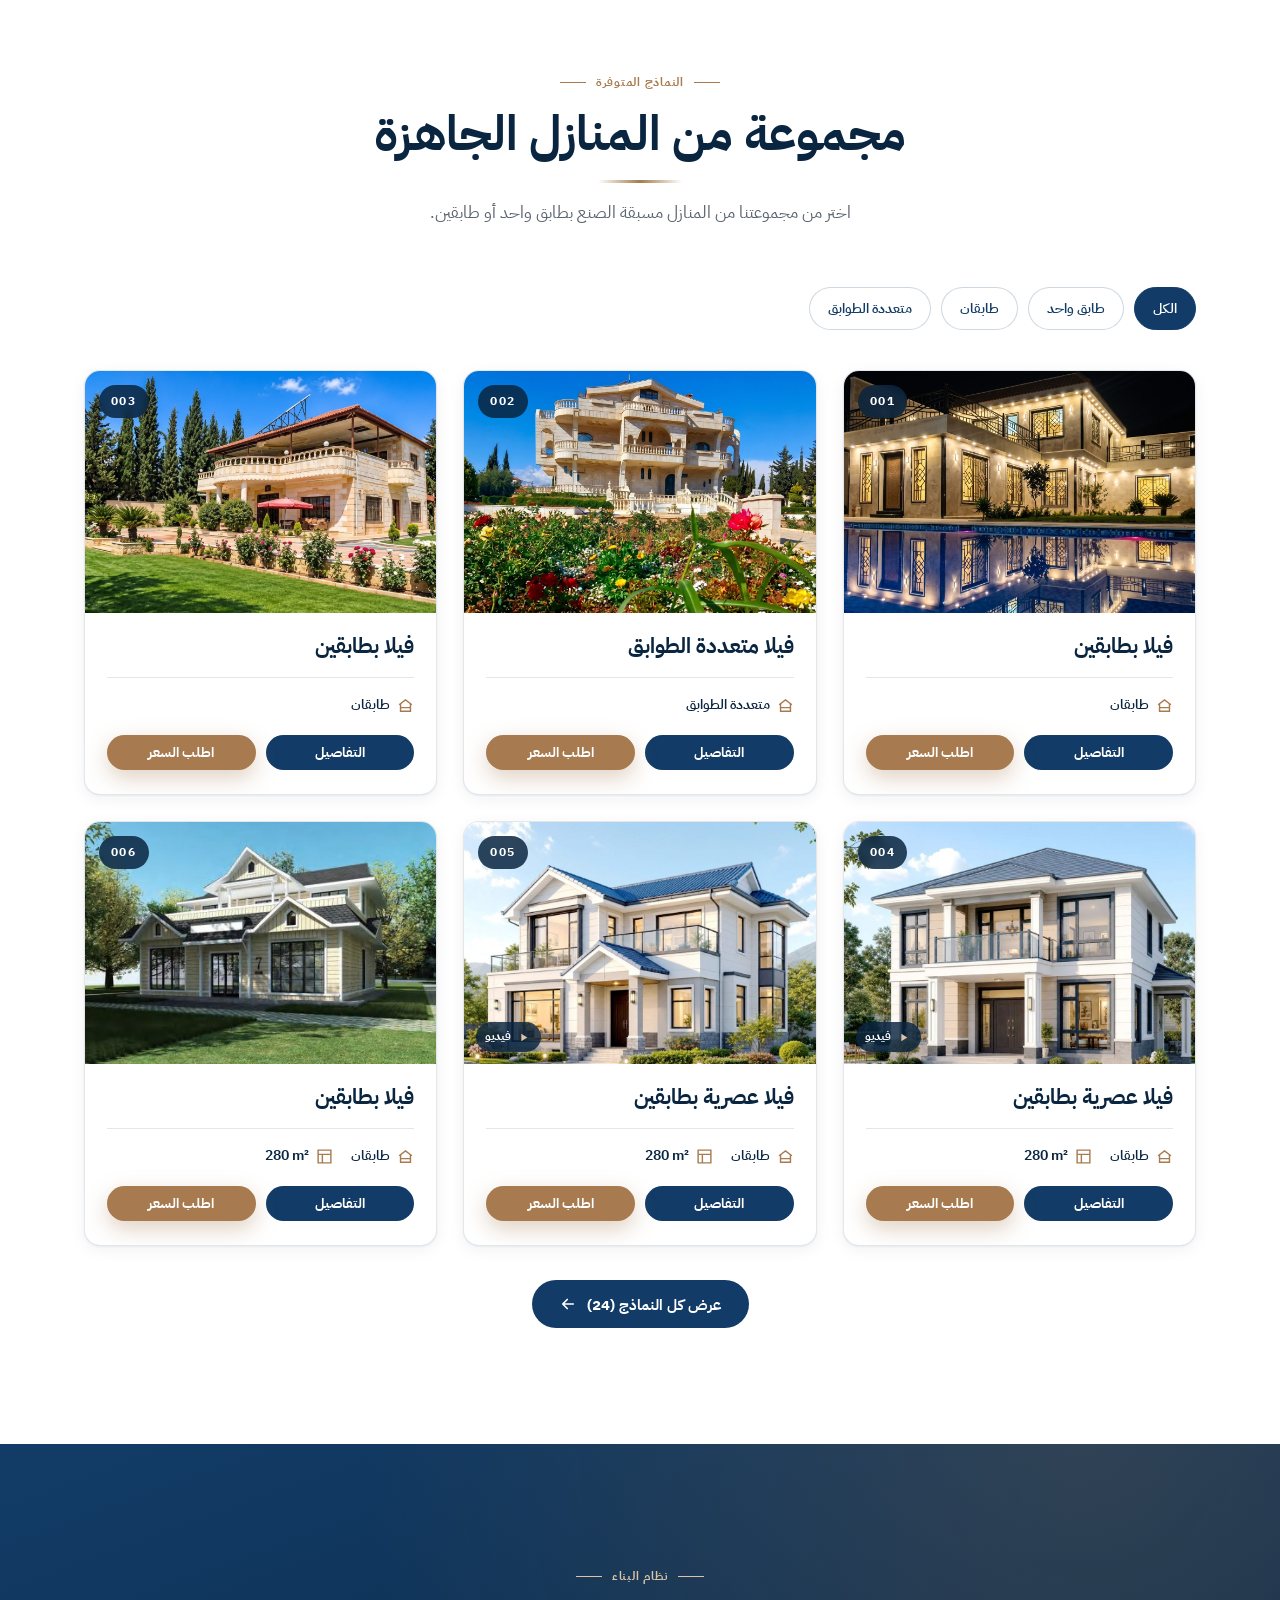
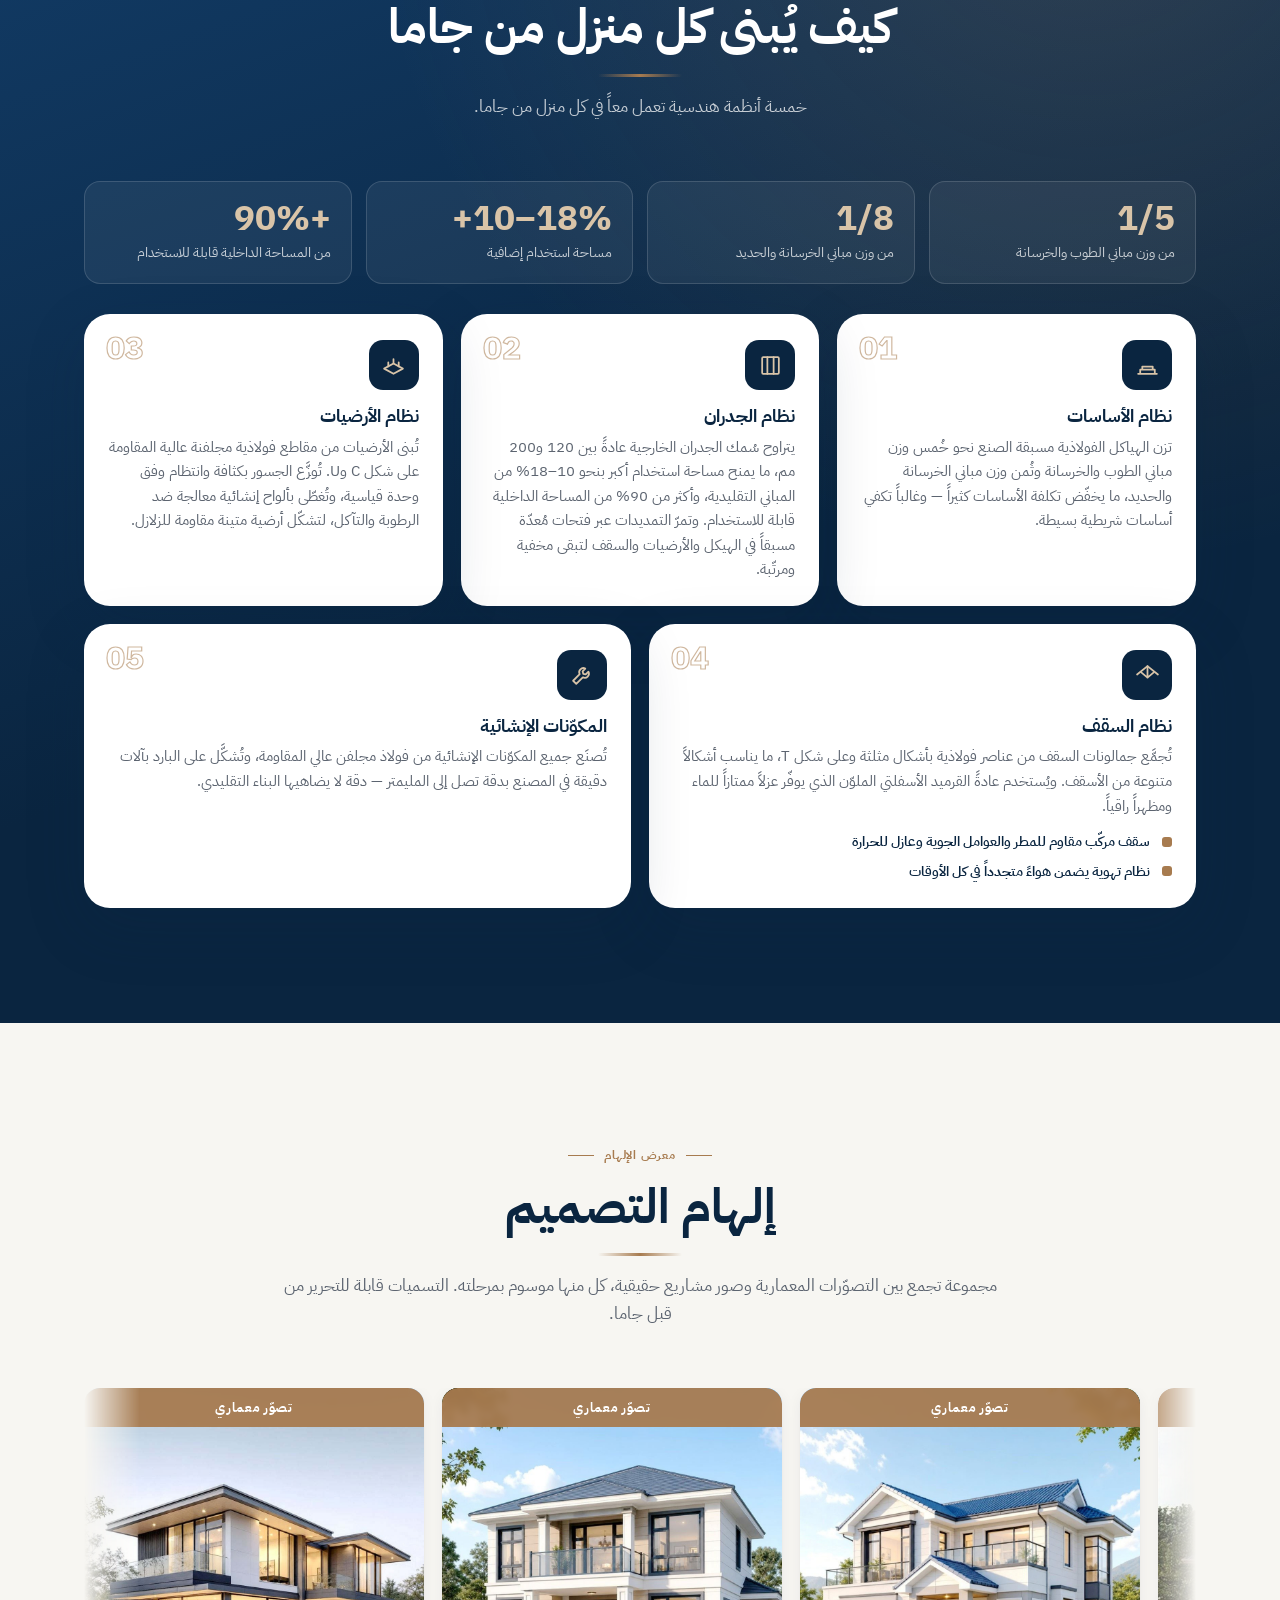
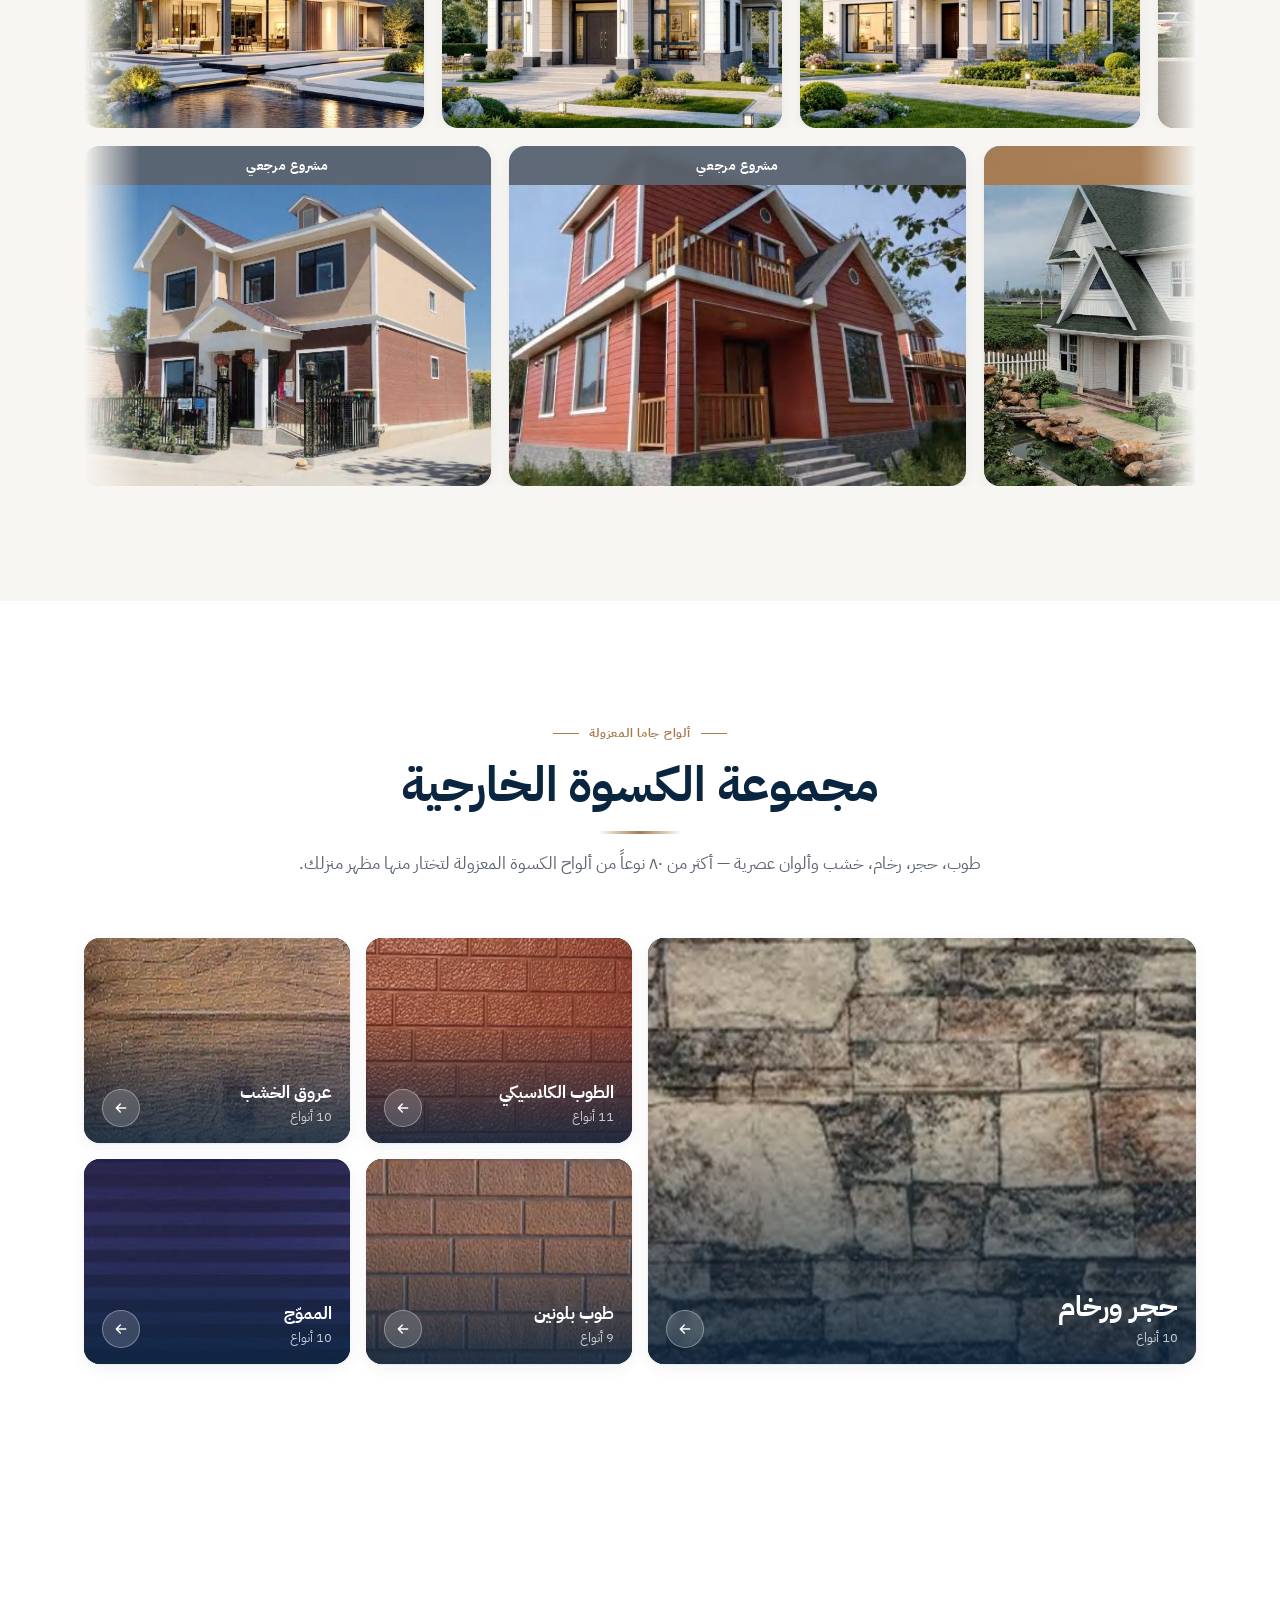
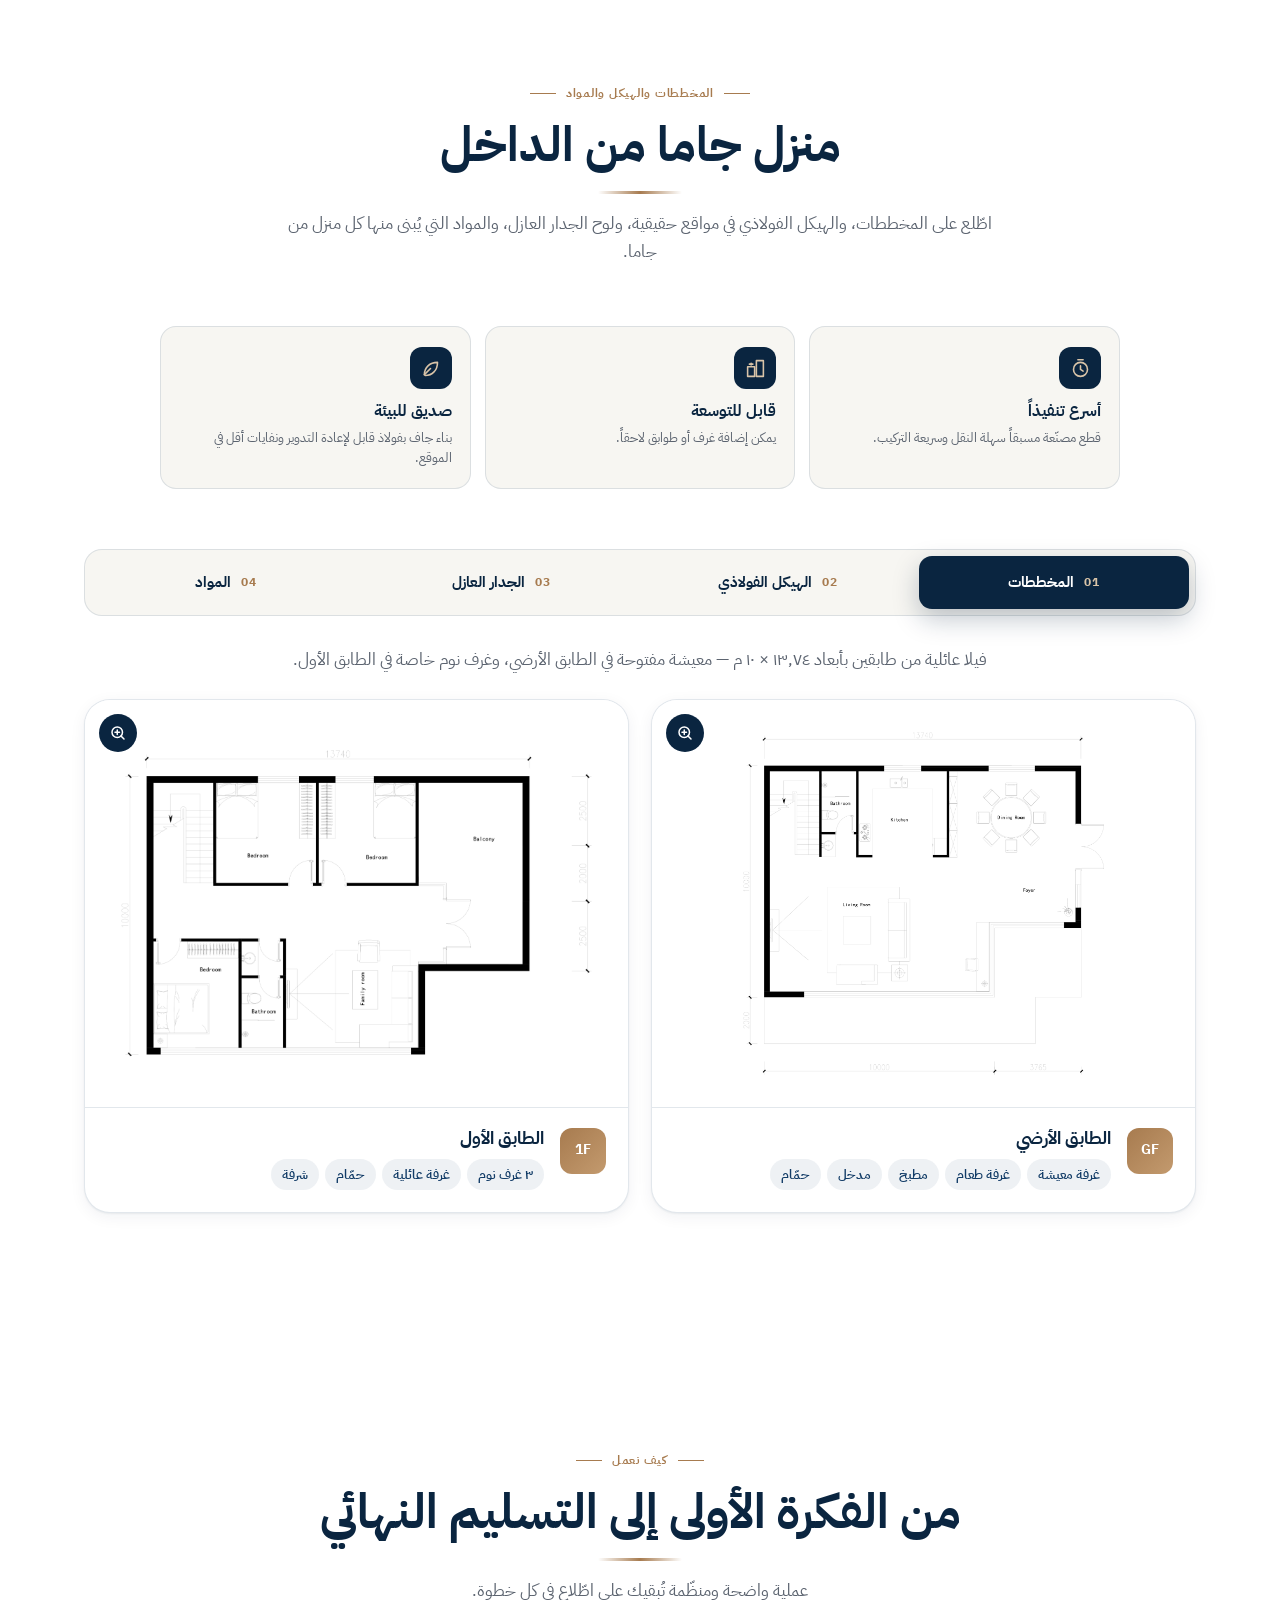
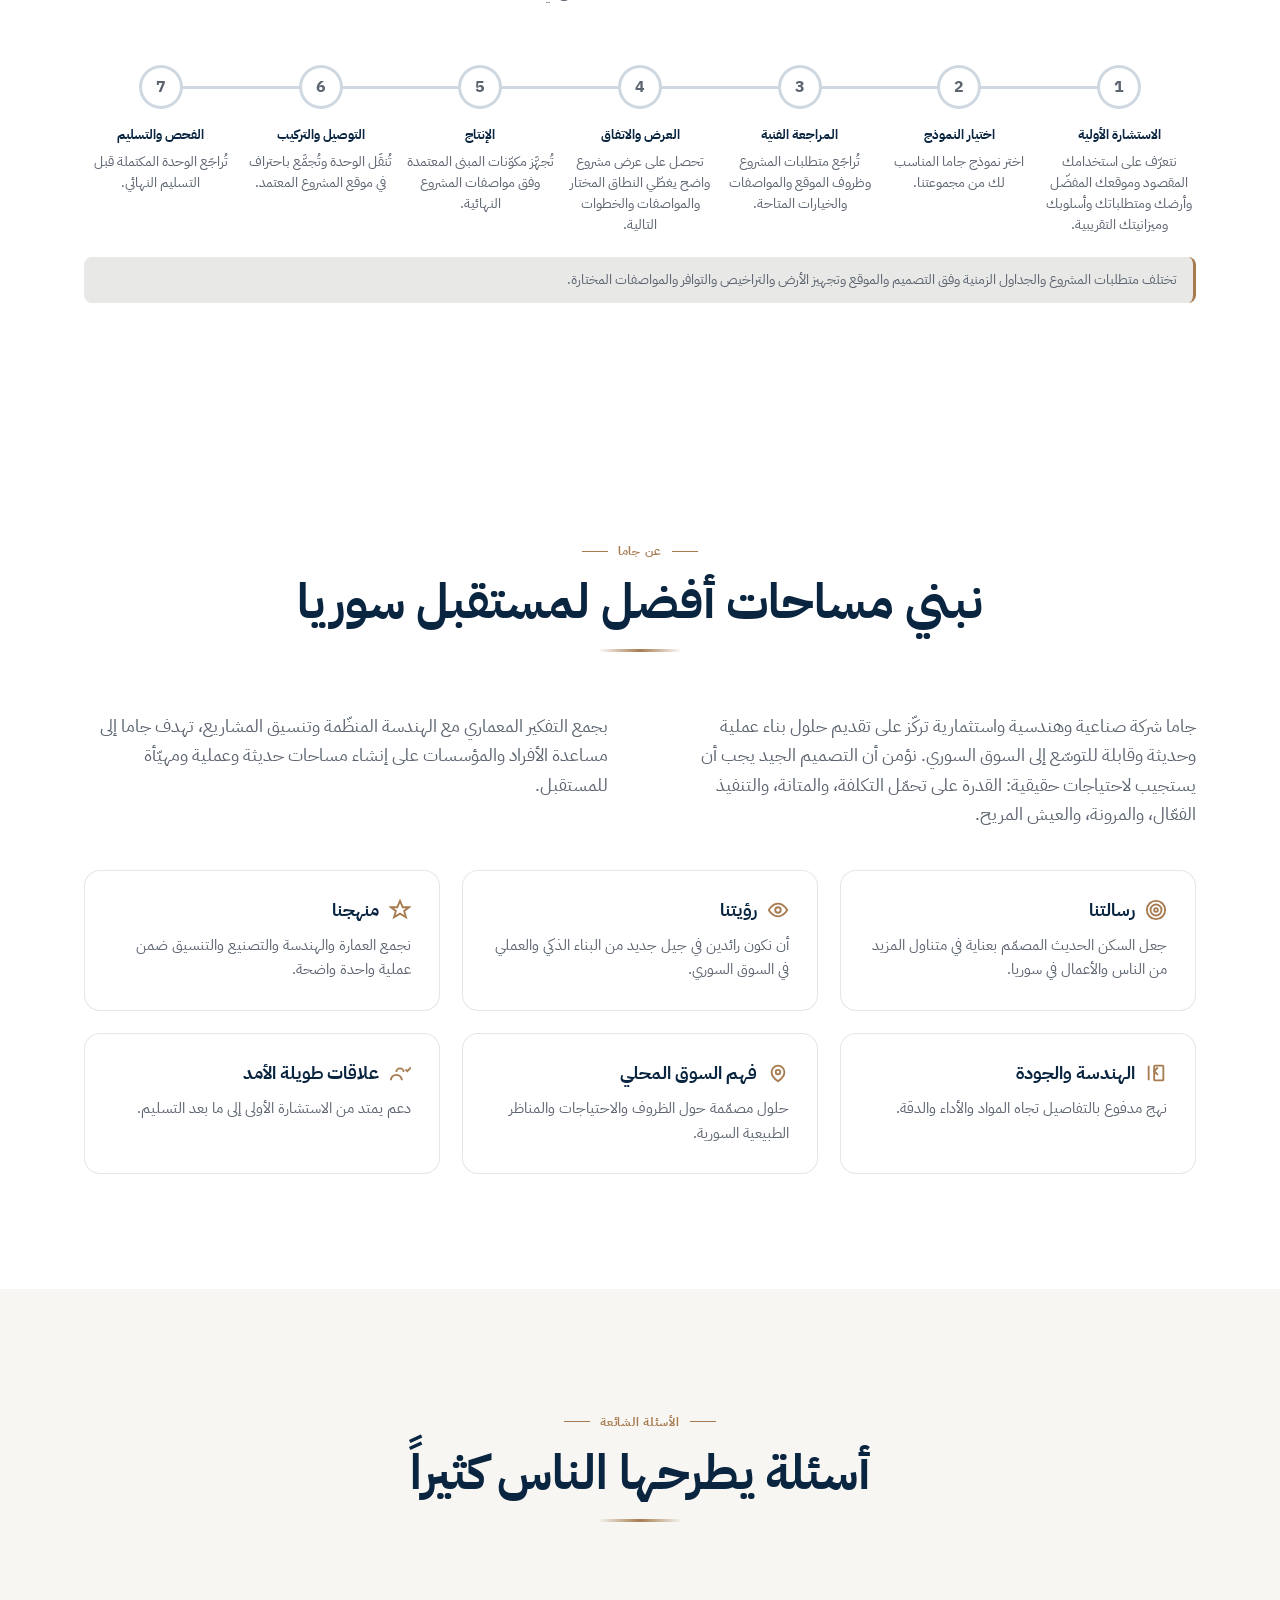
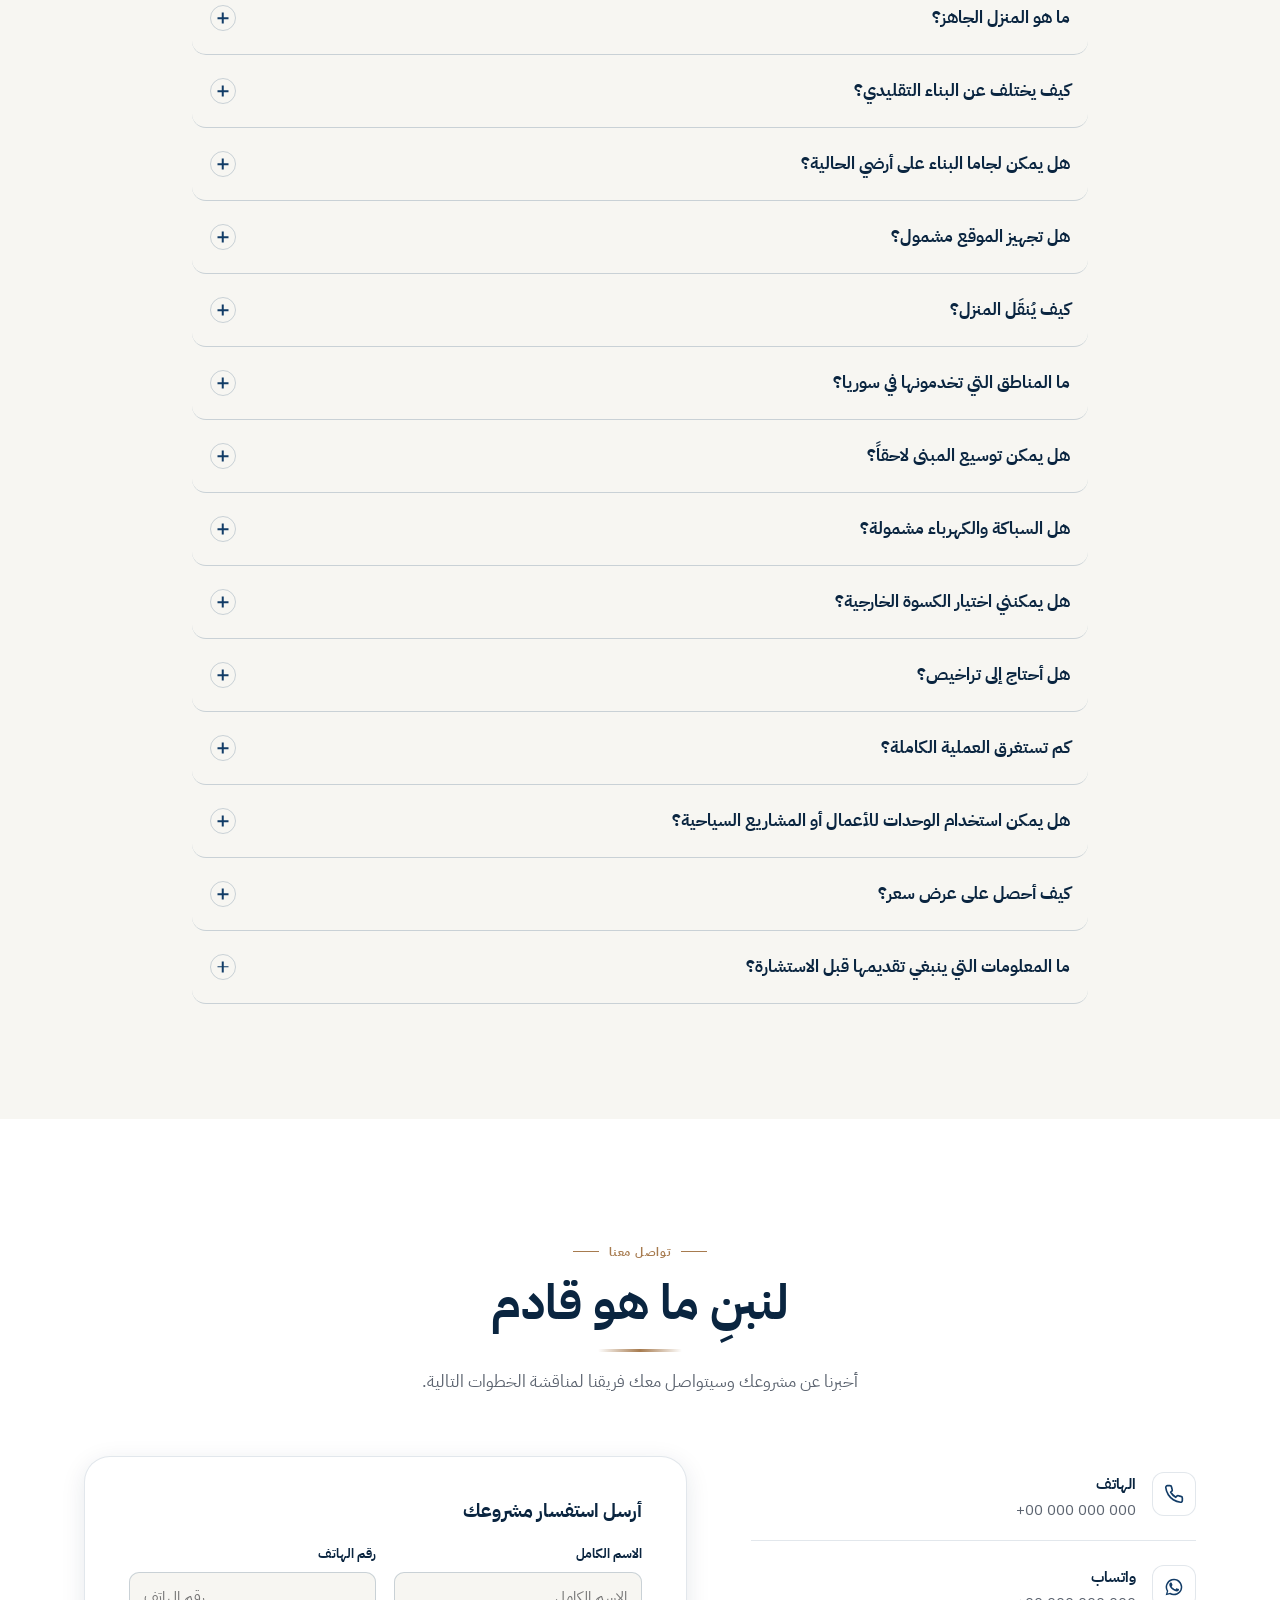
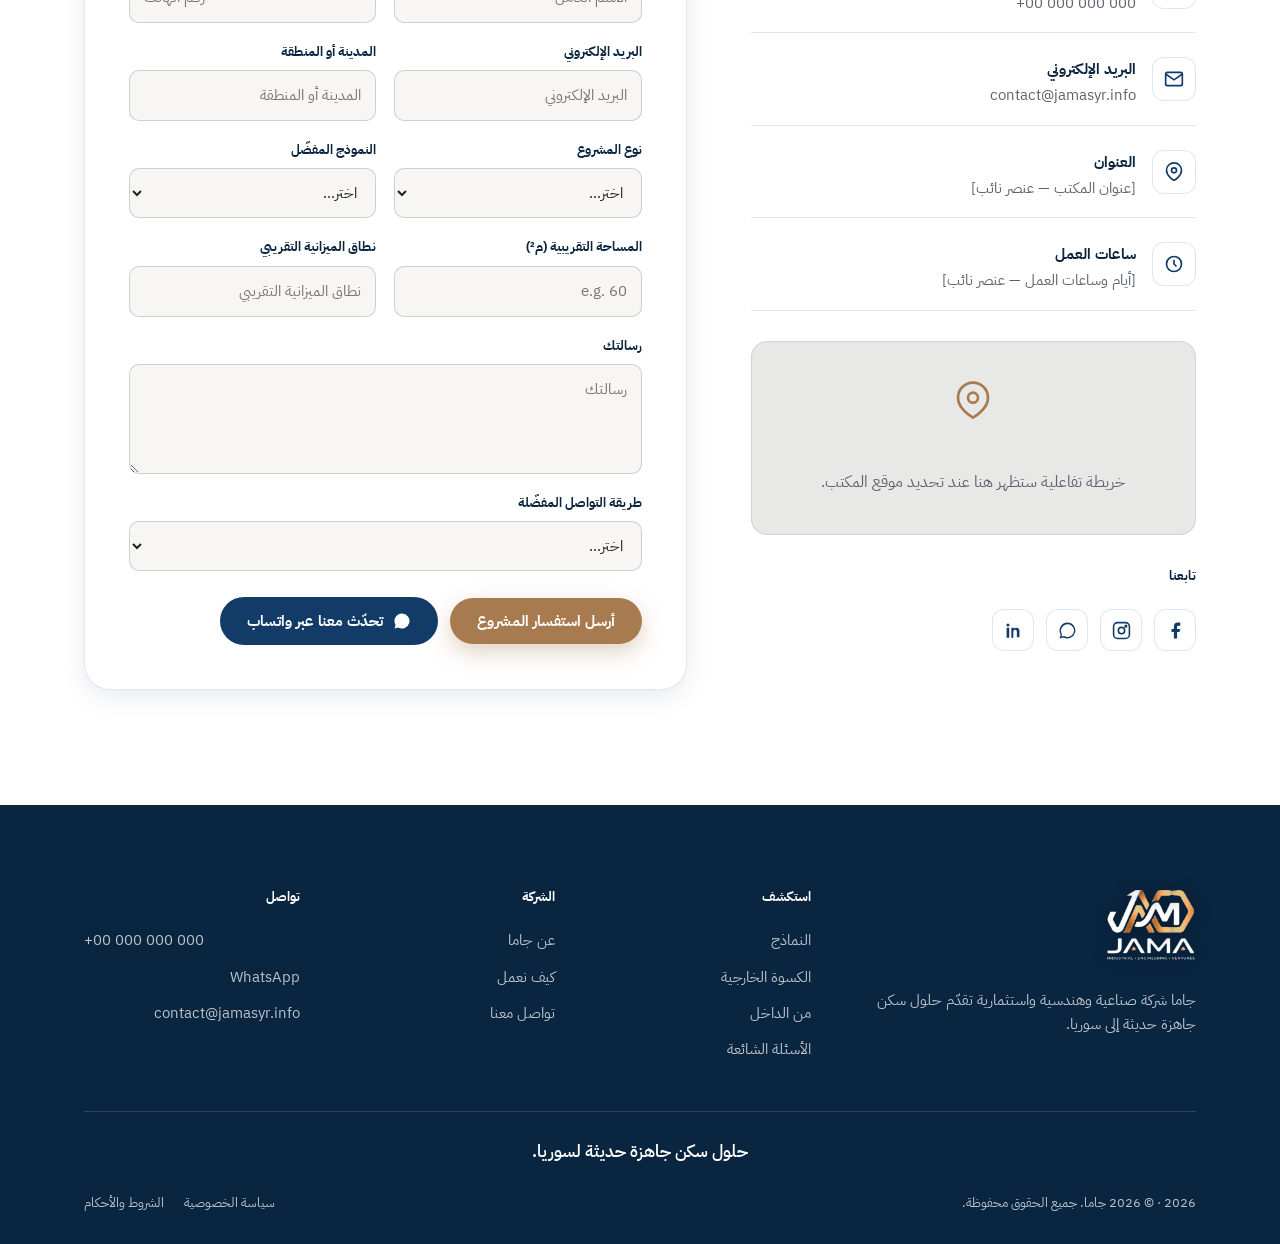
==== commit f10fc343: "Models: three new villas as 001-003, old 001-003 moved to 022-024 - New 001 Two Floors Villa, 002 Mu" ====
--- a/index.html
+++ b/index.html
@@ -267,11 +267,12 @@
       <button class="filter-btn active" data-filter="all" data-i18n="filter.all">All</button>
       <button class="filter-btn" data-filter="one-floor" data-i18n="filter.one">One Floor</button>
       <button class="filter-btn" data-filter="two-floors" data-i18n="filter.two">Two Floors</button>
+      <button class="filter-btn" data-filter="multi-floor" data-i18n="filter.multi">Multi-Floor</button>
     </div>
 
     <div class="model-grid"></div>
     <div class="fin-home-cta reveal">
-      <a href="models.html" class="btn btn--navy"><span><span data-i18n="mdl.home.cta">View all models</span> (<span data-models-count>21</span>)</span><svg viewBox="0 0 24 24" fill="none" stroke="currentColor" stroke-width="2.2" stroke-linecap="round" stroke-linejoin="round" class="chev"><path d="M5 12h14M13 6l6 6-6 6" /></svg></a>
+      <a href="models.html" class="btn btn--navy"><span><span data-i18n="mdl.home.cta">View all models</span> (<span data-models-count>24</span>)</span><svg viewBox="0 0 24 24" fill="none" stroke="currentColor" stroke-width="2.2" stroke-linecap="round" stroke-linejoin="round" class="chev"><path d="M5 12h14M13 6l6 6-6 6" /></svg></a>
     </div>
   </div>
 </section>
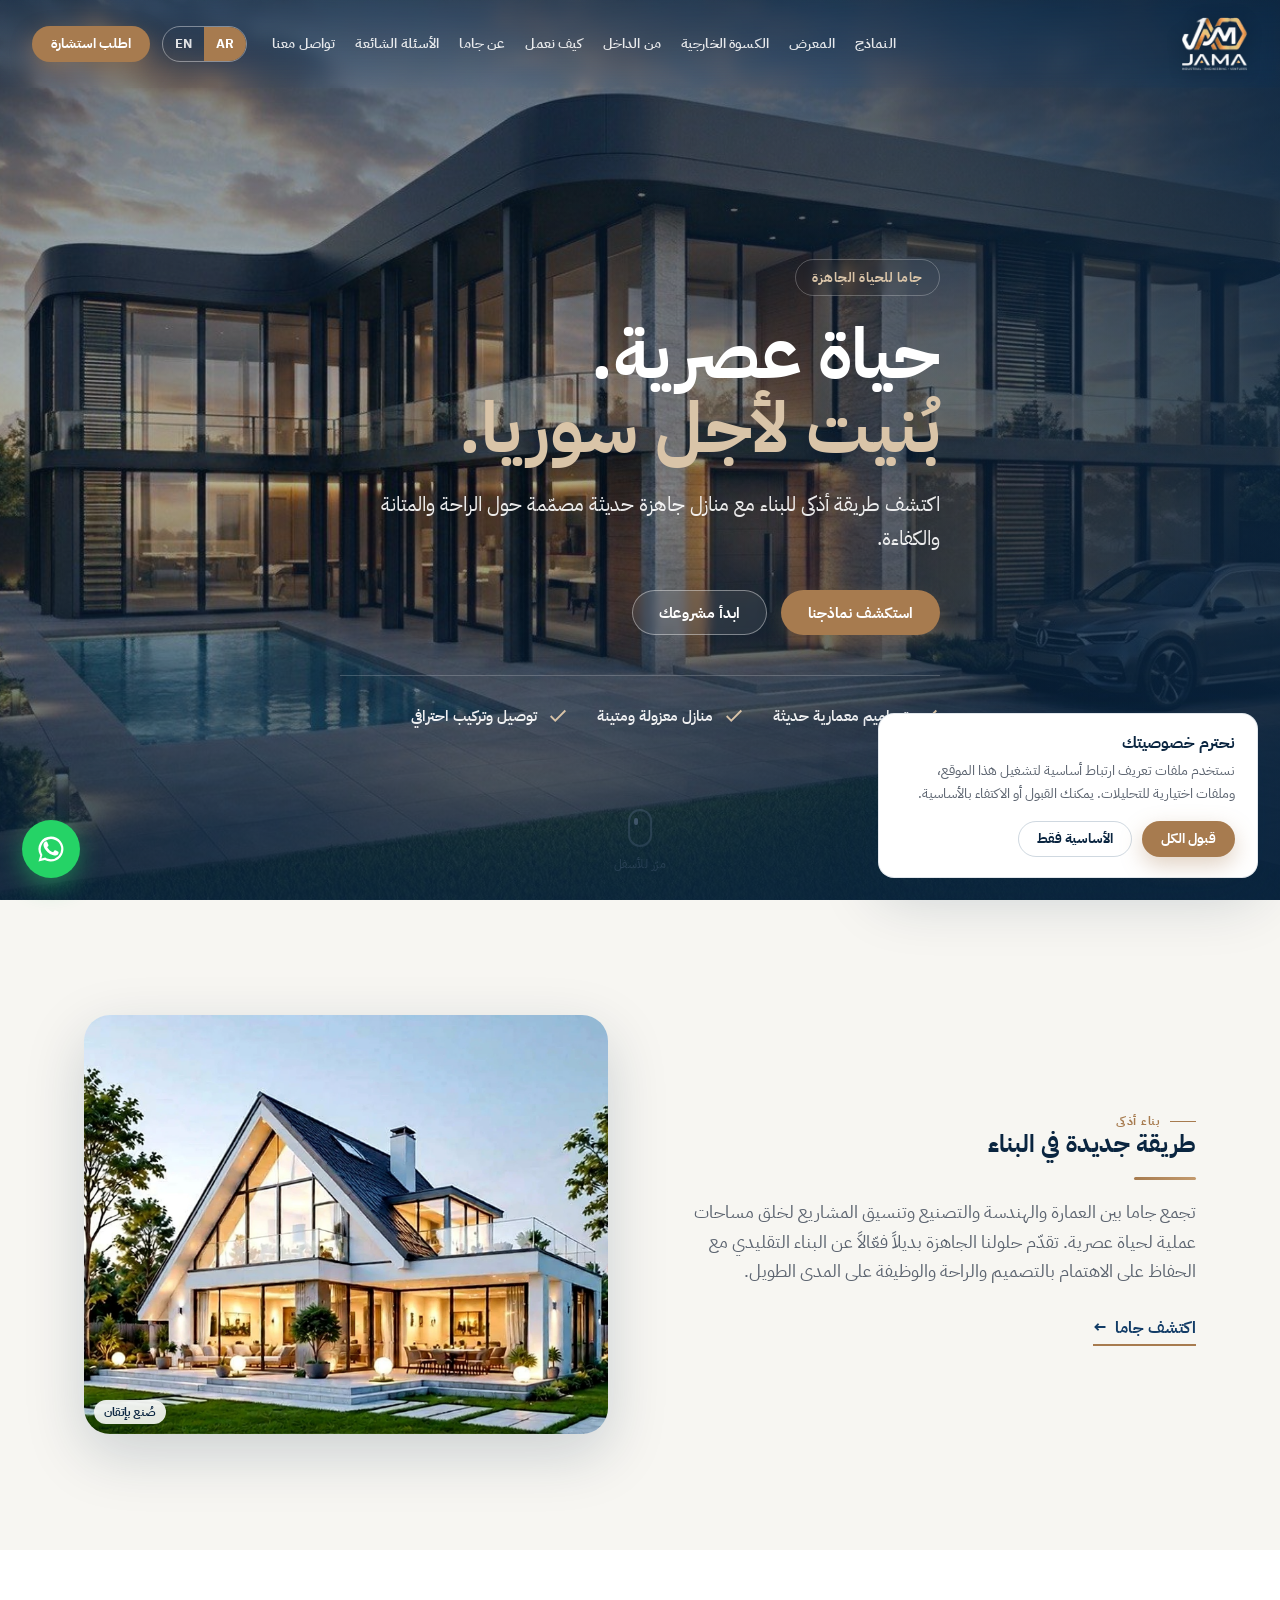
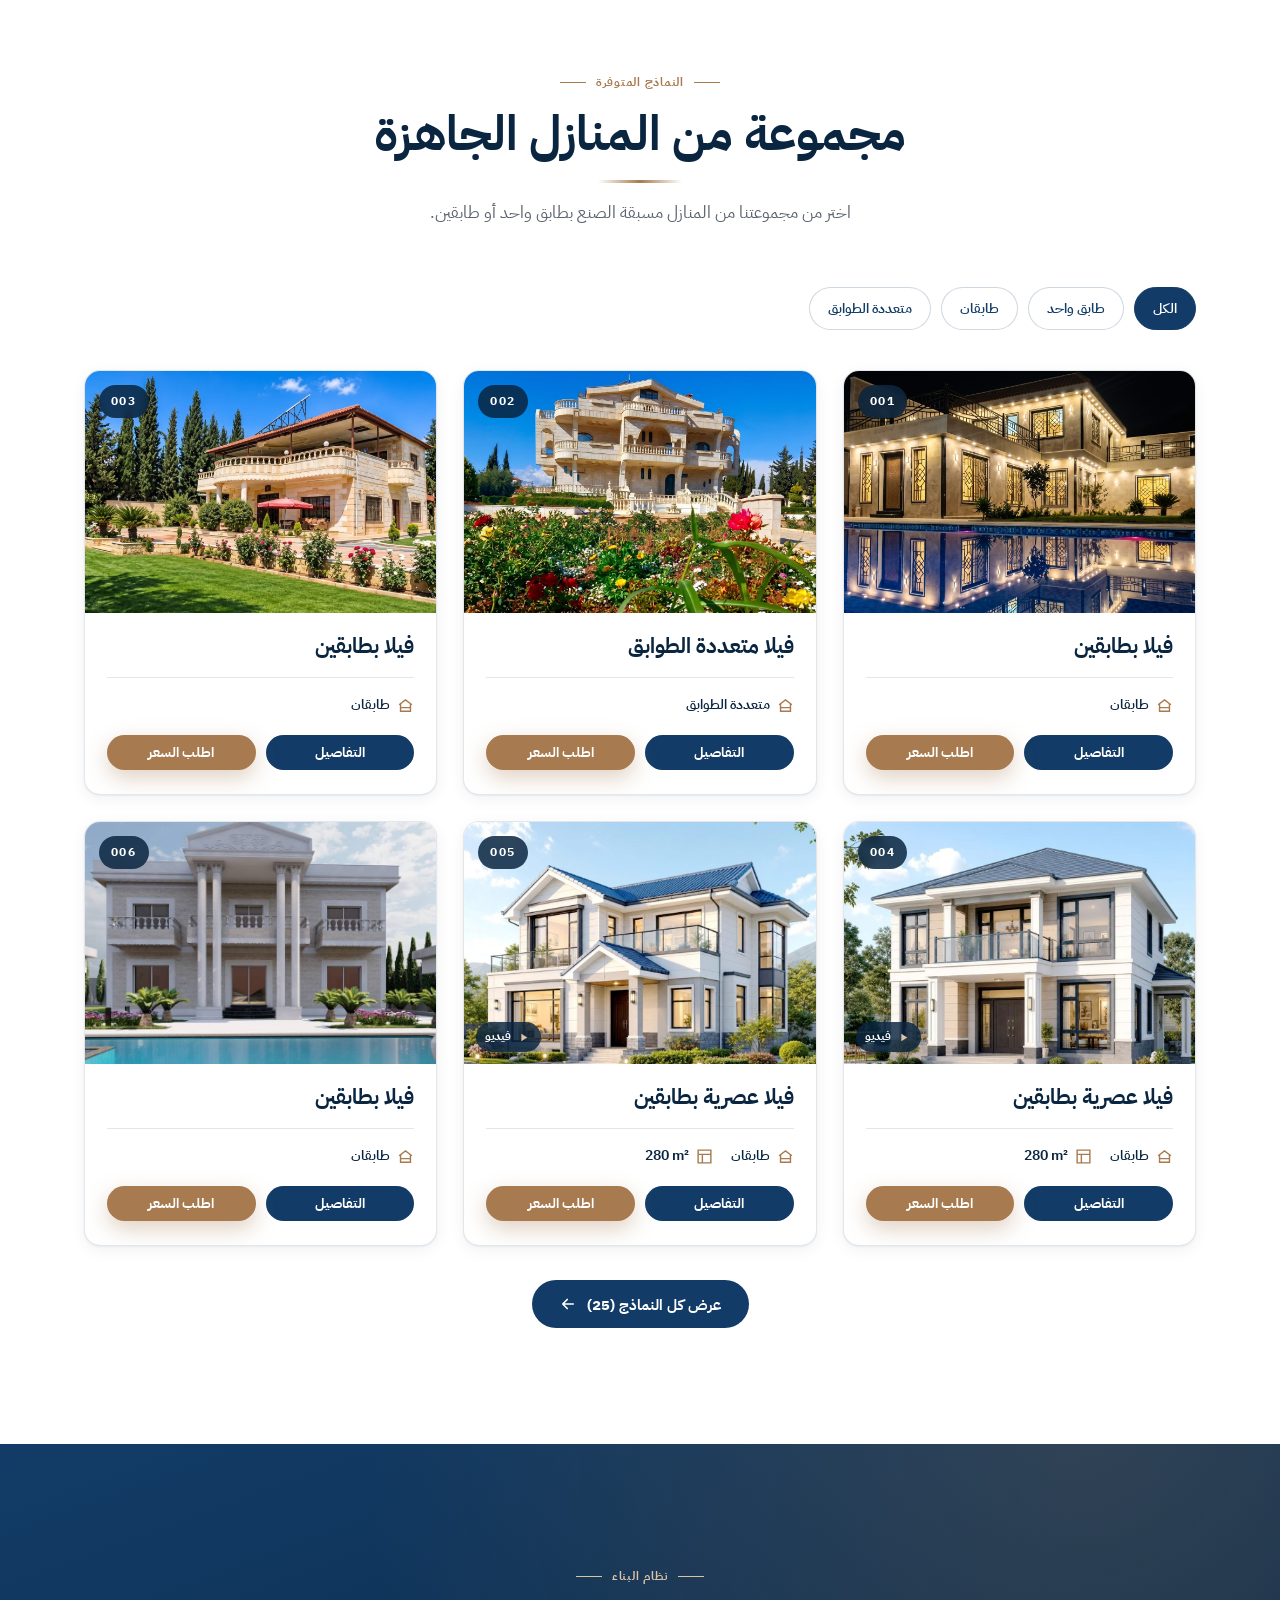
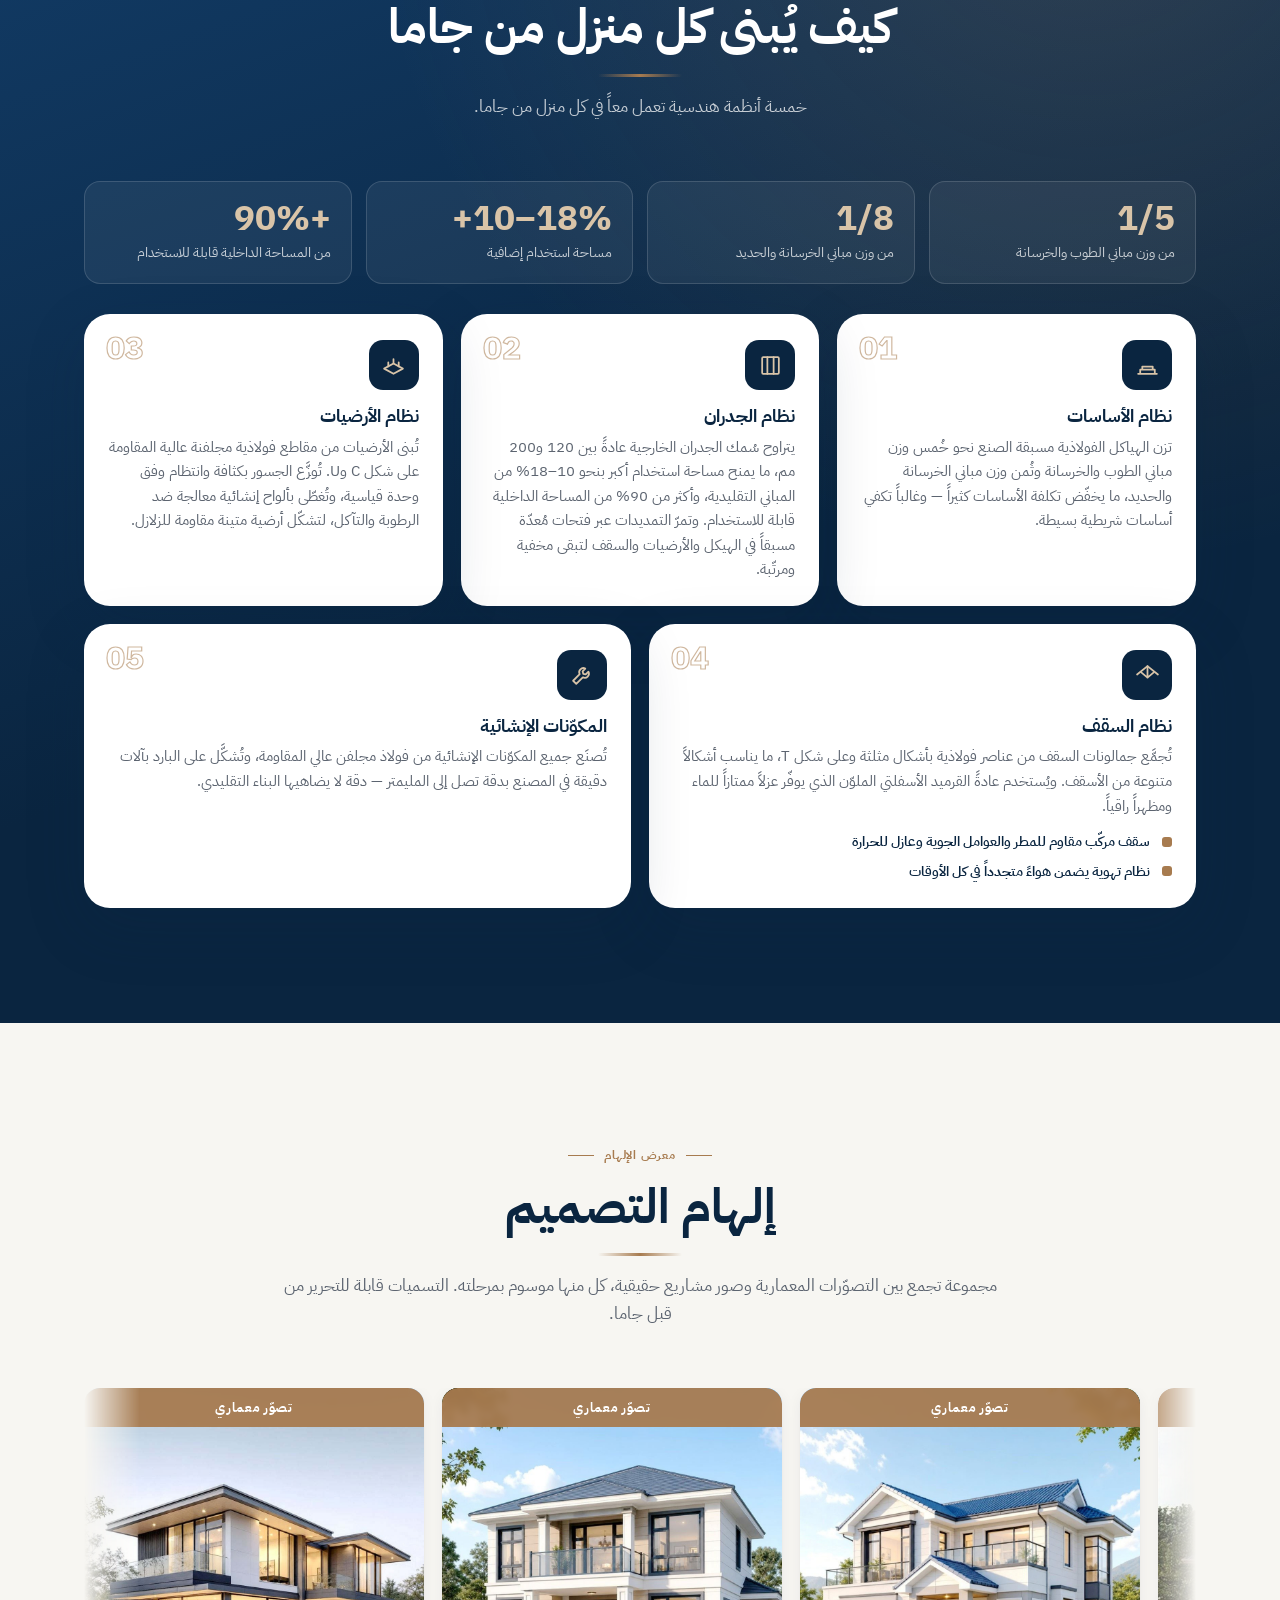
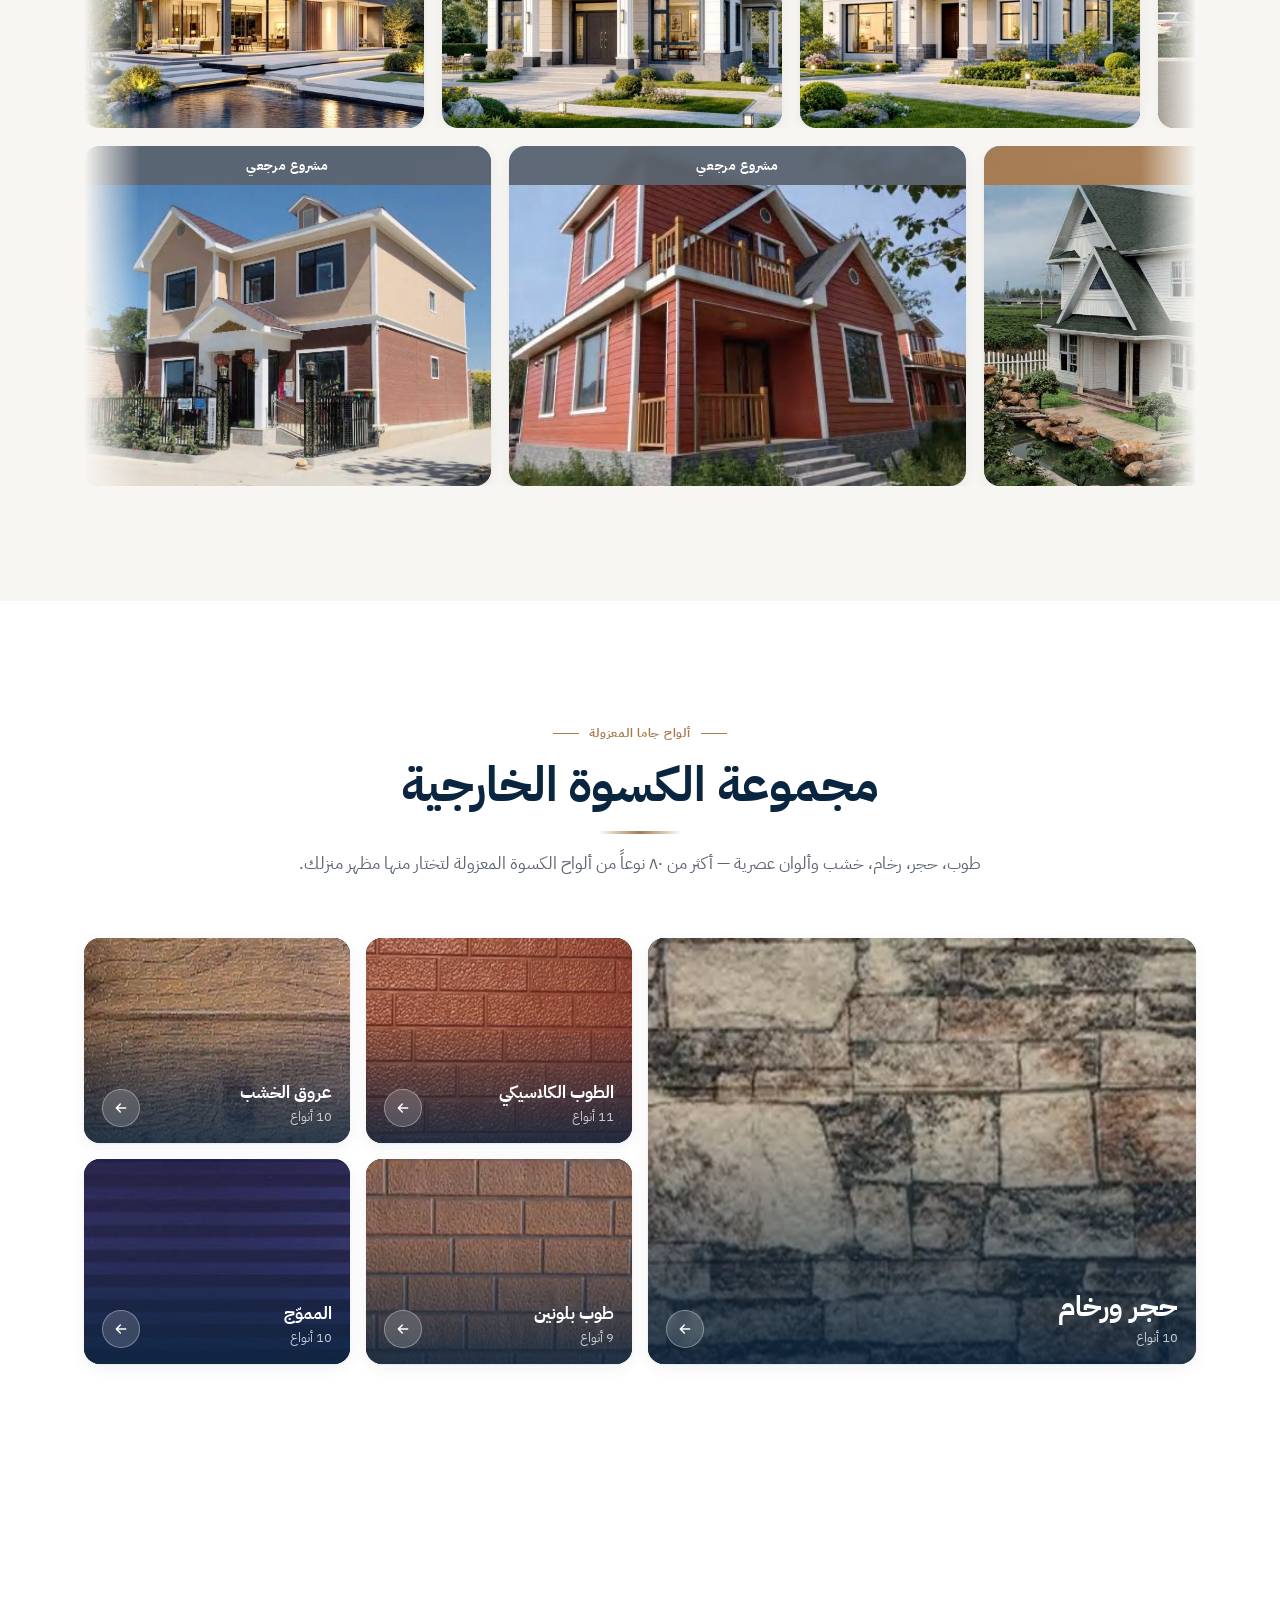
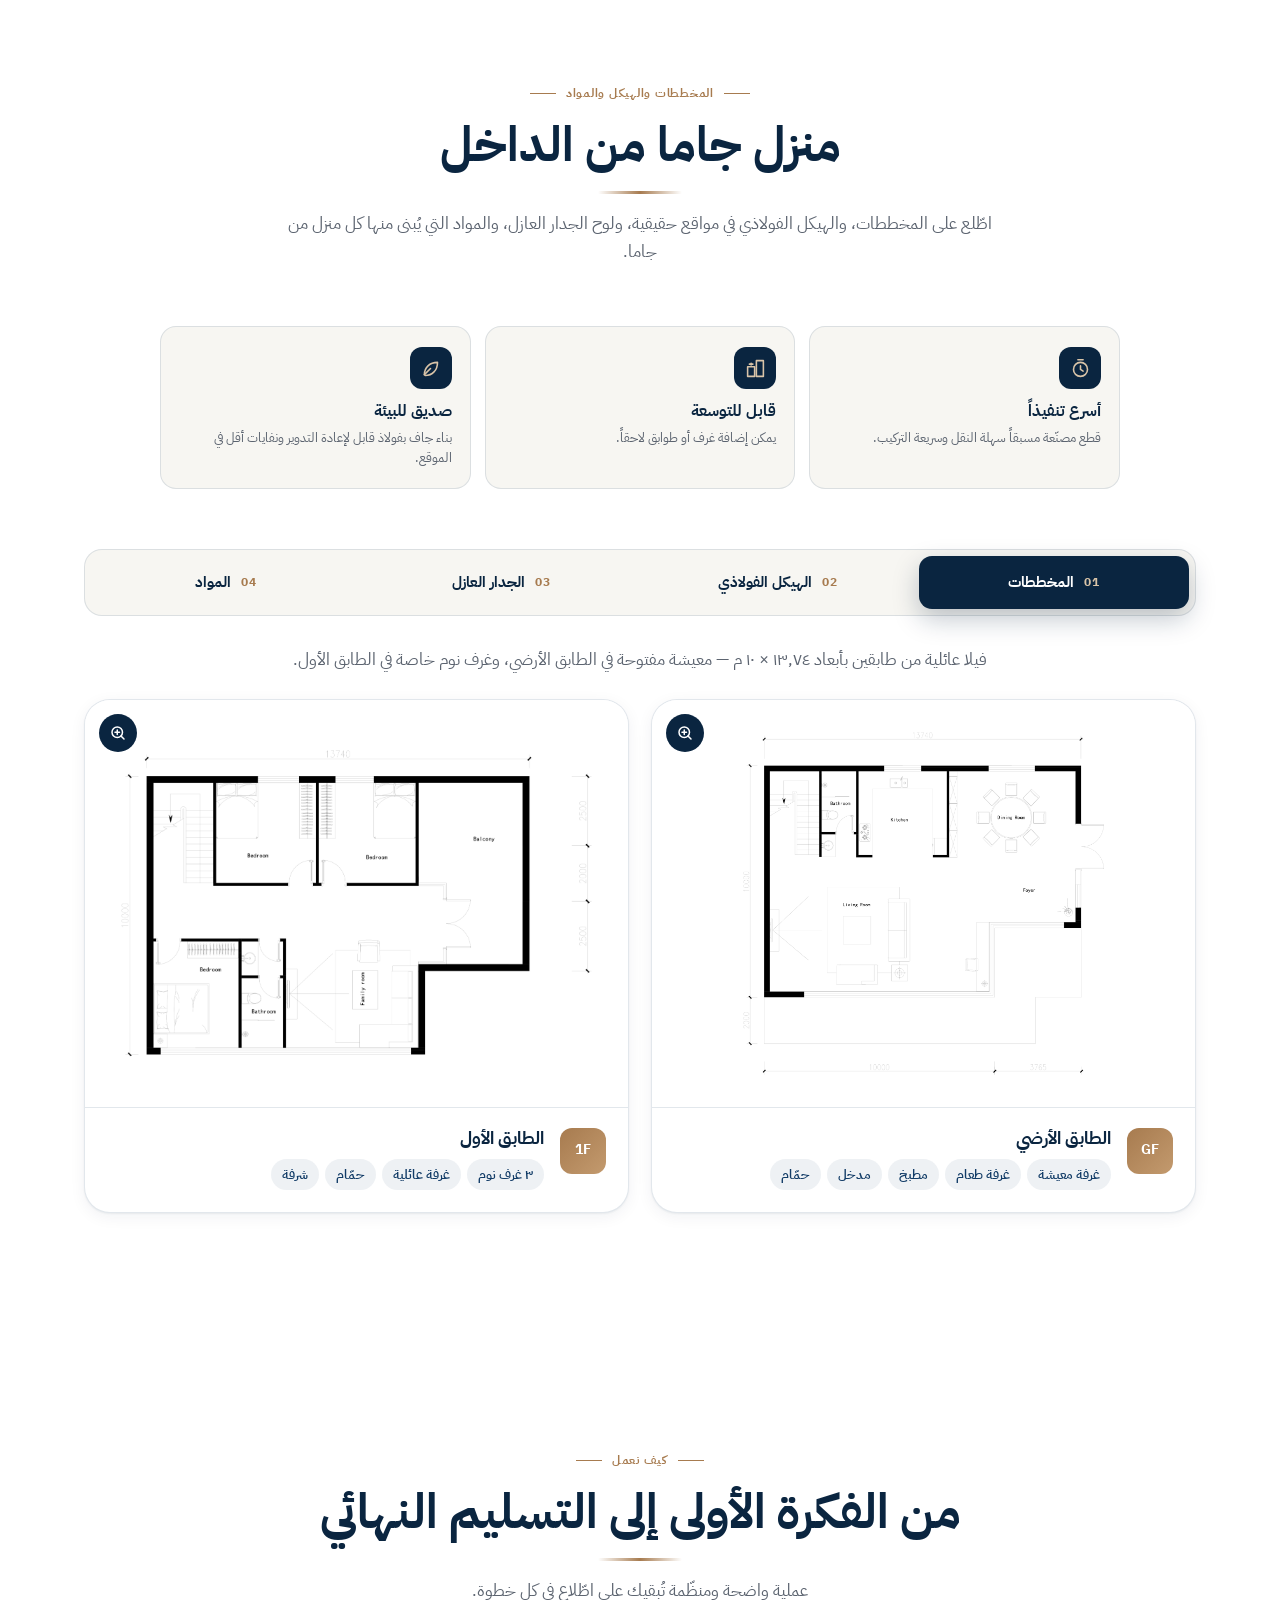
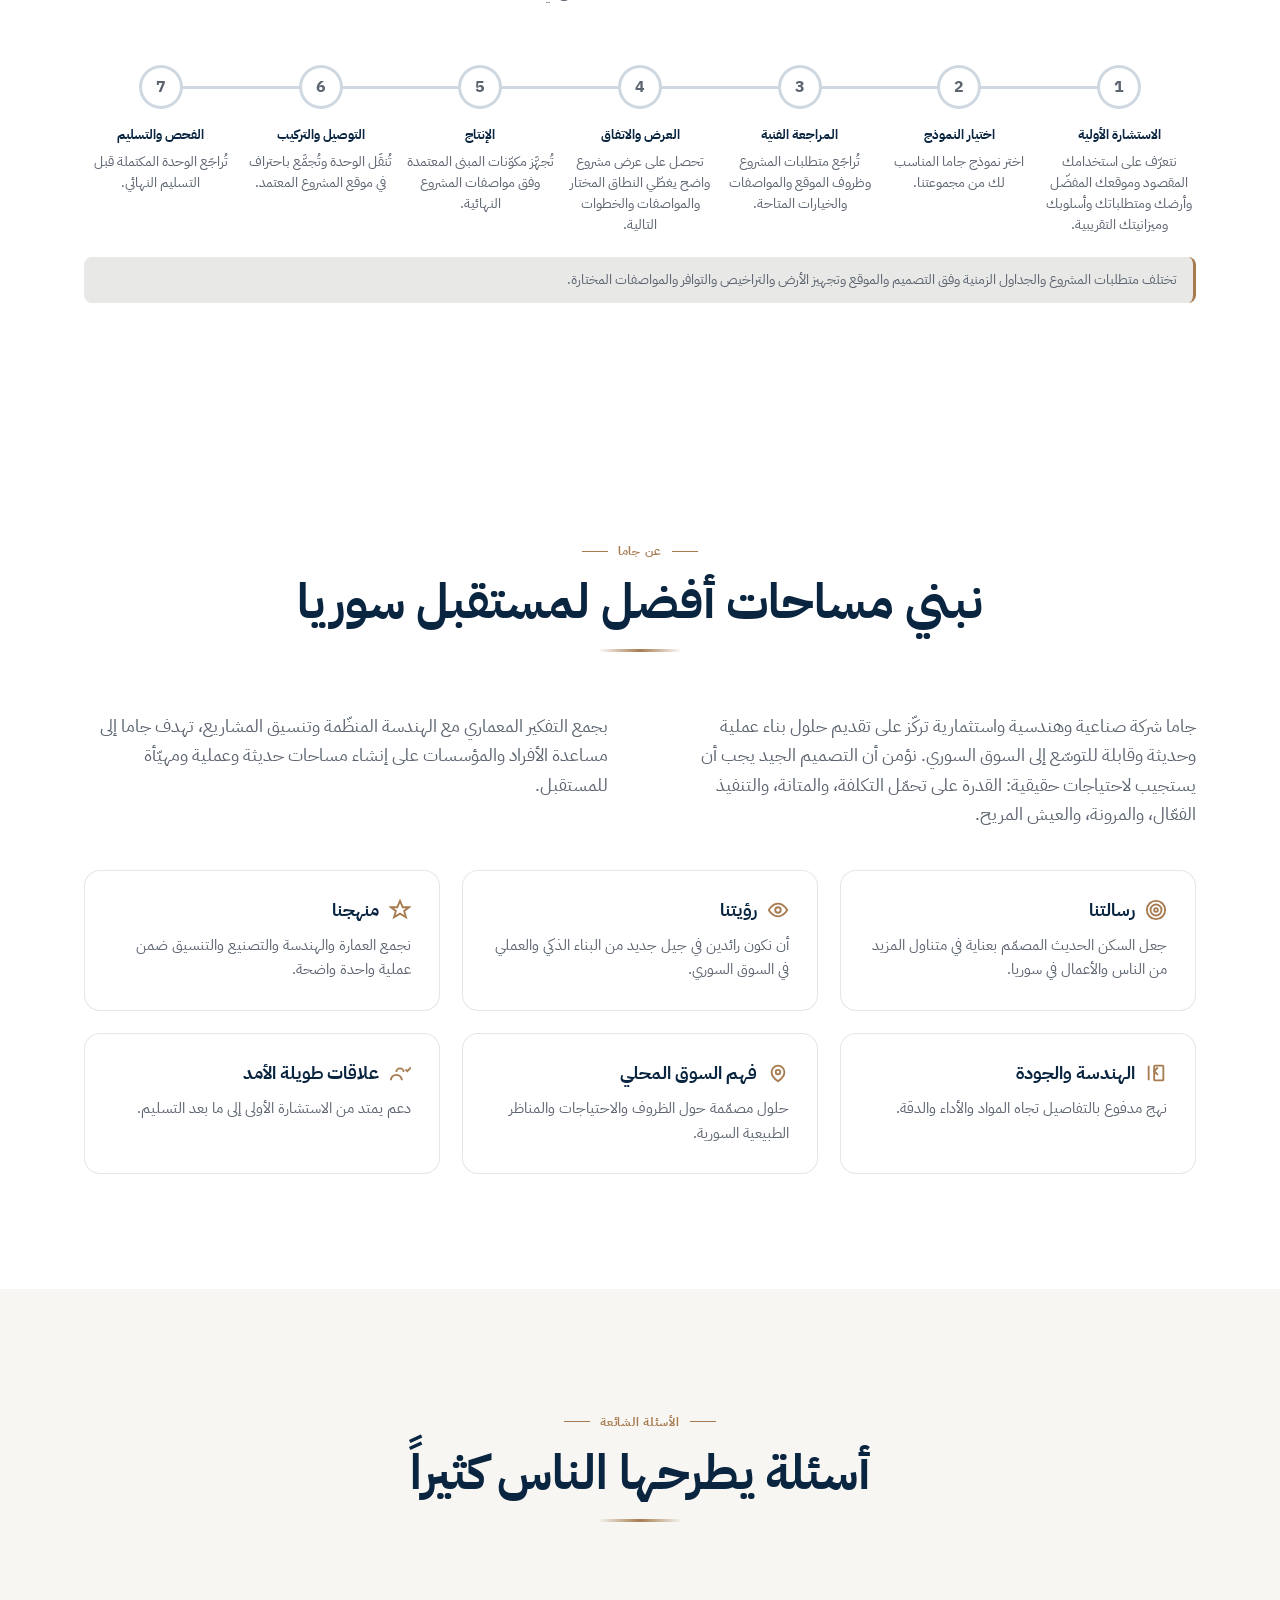
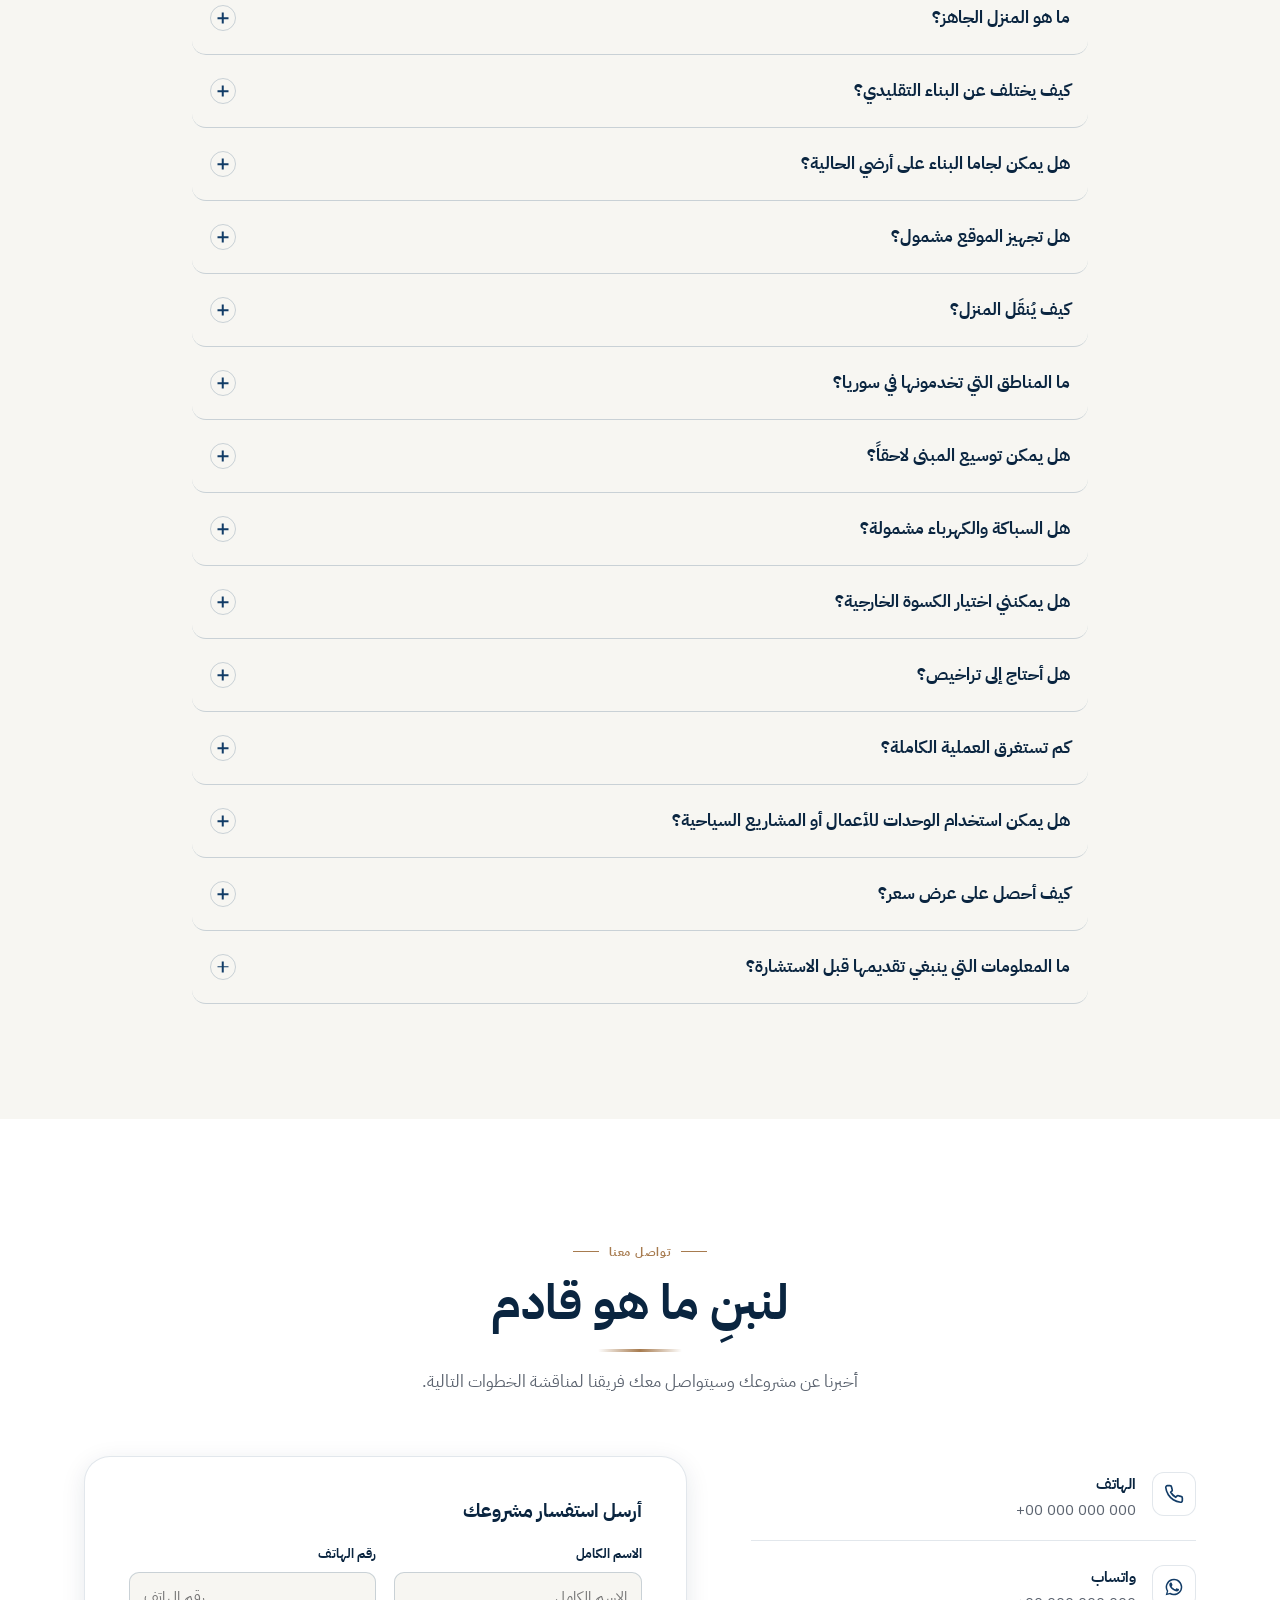
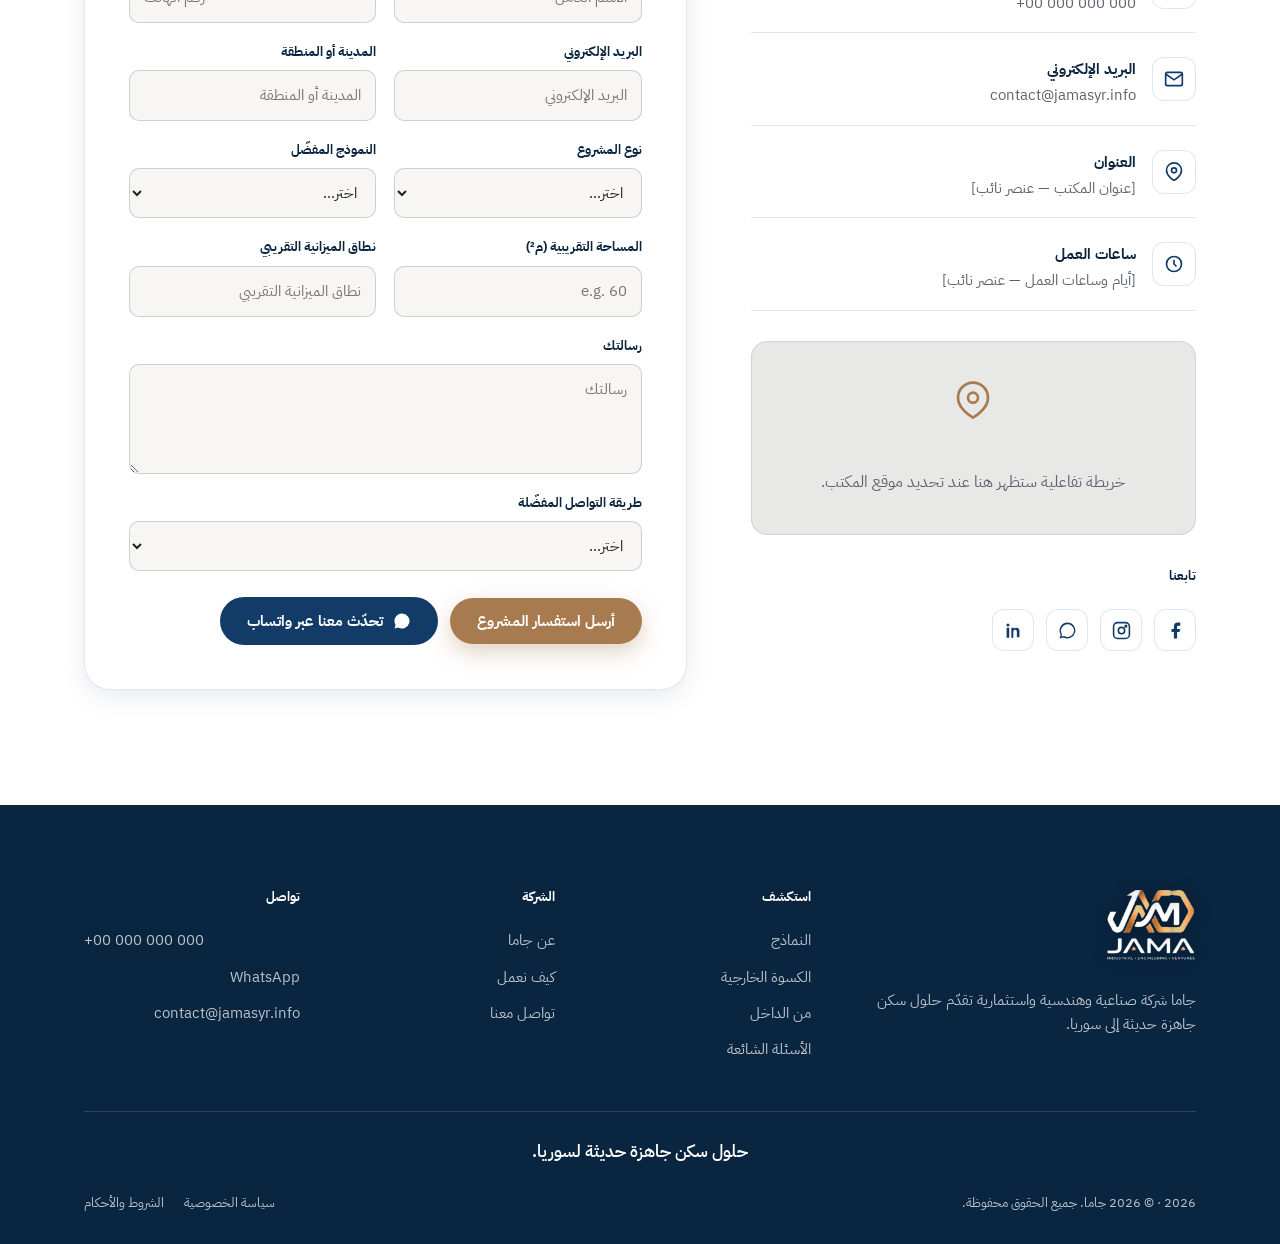
==== commit c88cb044: "Models: new villa as 006, previous 006 moved to 025 Co-Authored-By: Claude Opus 5.5 <noreply@anthrop" ====
--- a/index.html
+++ b/index.html
@@ -272,7 +272,7 @@
 
     <div class="model-grid"></div>
     <div class="fin-home-cta reveal">
-      <a href="models.html" class="btn btn--navy"><span><span data-i18n="mdl.home.cta">View all models</span> (<span data-models-count>24</span>)</span><svg viewBox="0 0 24 24" fill="none" stroke="currentColor" stroke-width="2.2" stroke-linecap="round" stroke-linejoin="round" class="chev"><path d="M5 12h14M13 6l6 6-6 6" /></svg></a>
+      <a href="models.html" class="btn btn--navy"><span><span data-i18n="mdl.home.cta">View all models</span> (<span data-models-count>25</span>)</span><svg viewBox="0 0 24 24" fill="none" stroke="currentColor" stroke-width="2.2" stroke-linecap="round" stroke-linejoin="round" class="chev"><path d="M5 12h14M13 6l6 6-6 6" /></svg></a>
     </div>
   </div>
 </section>
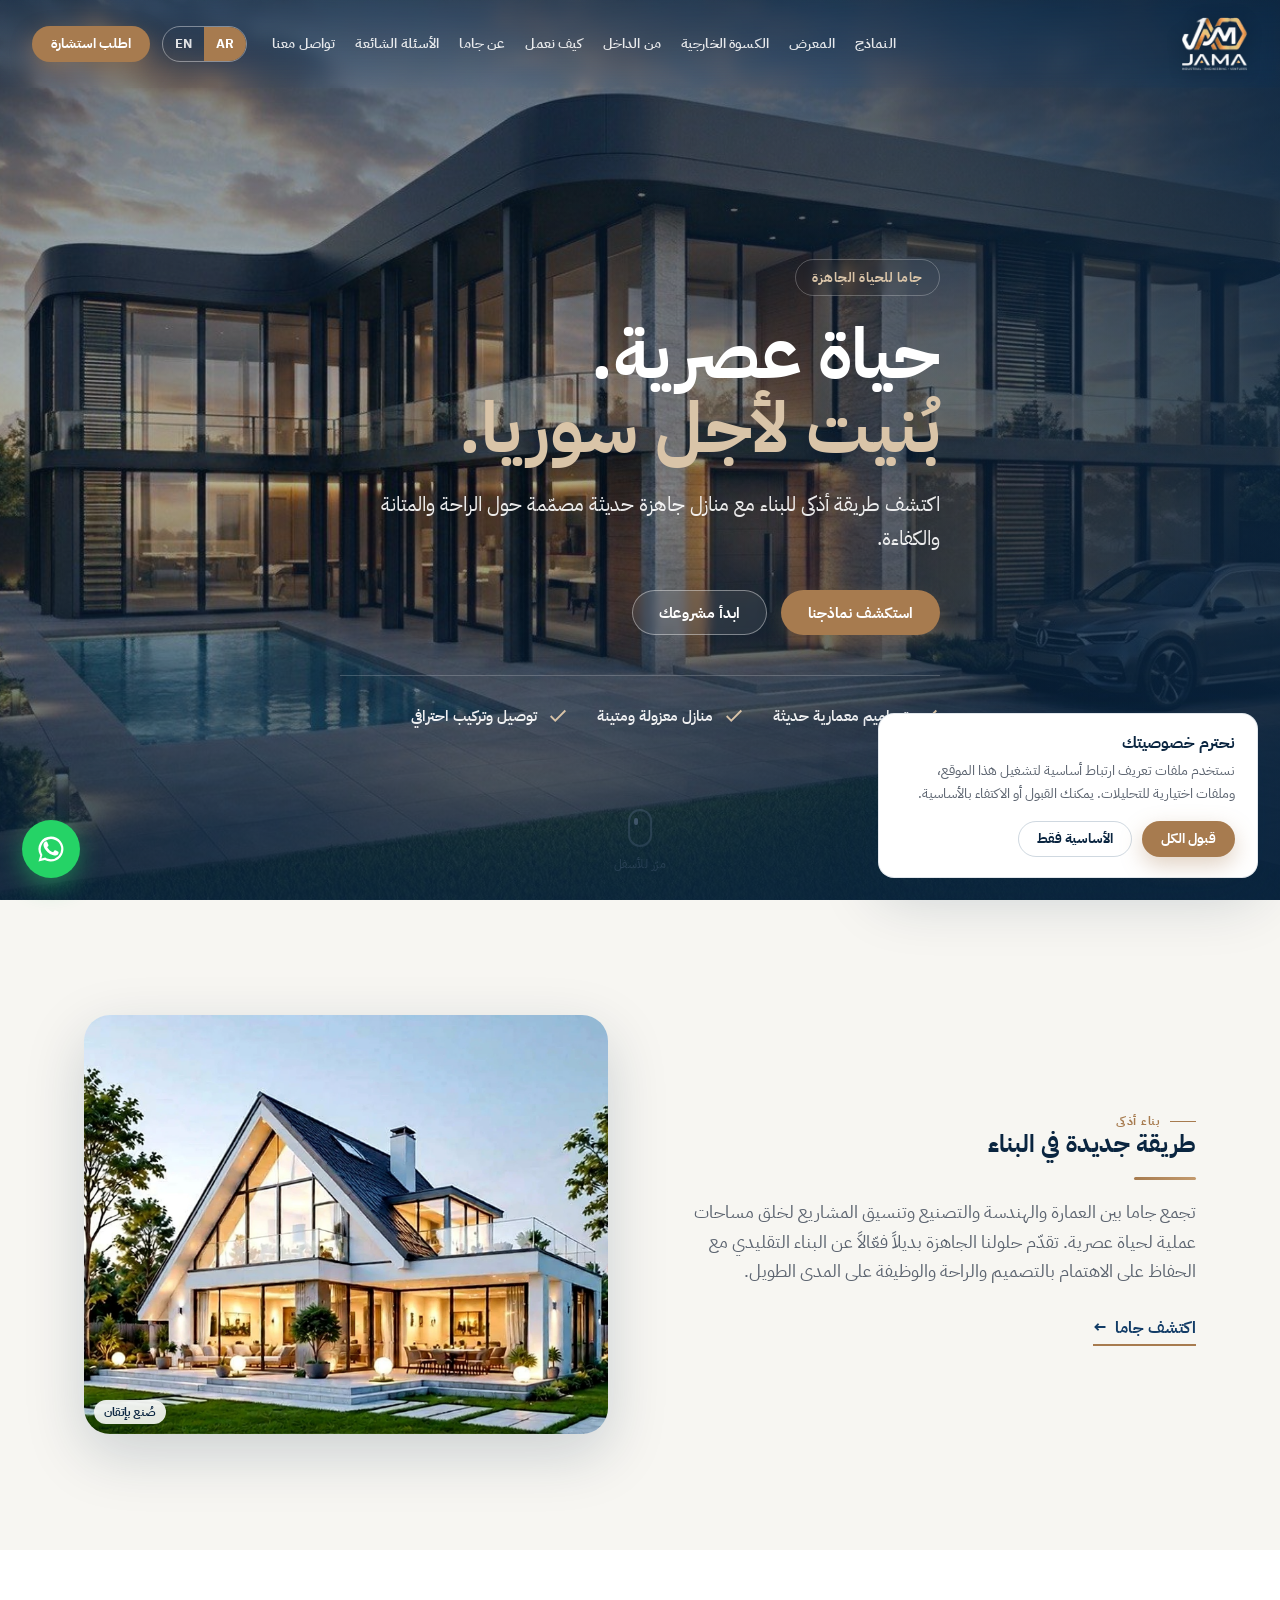
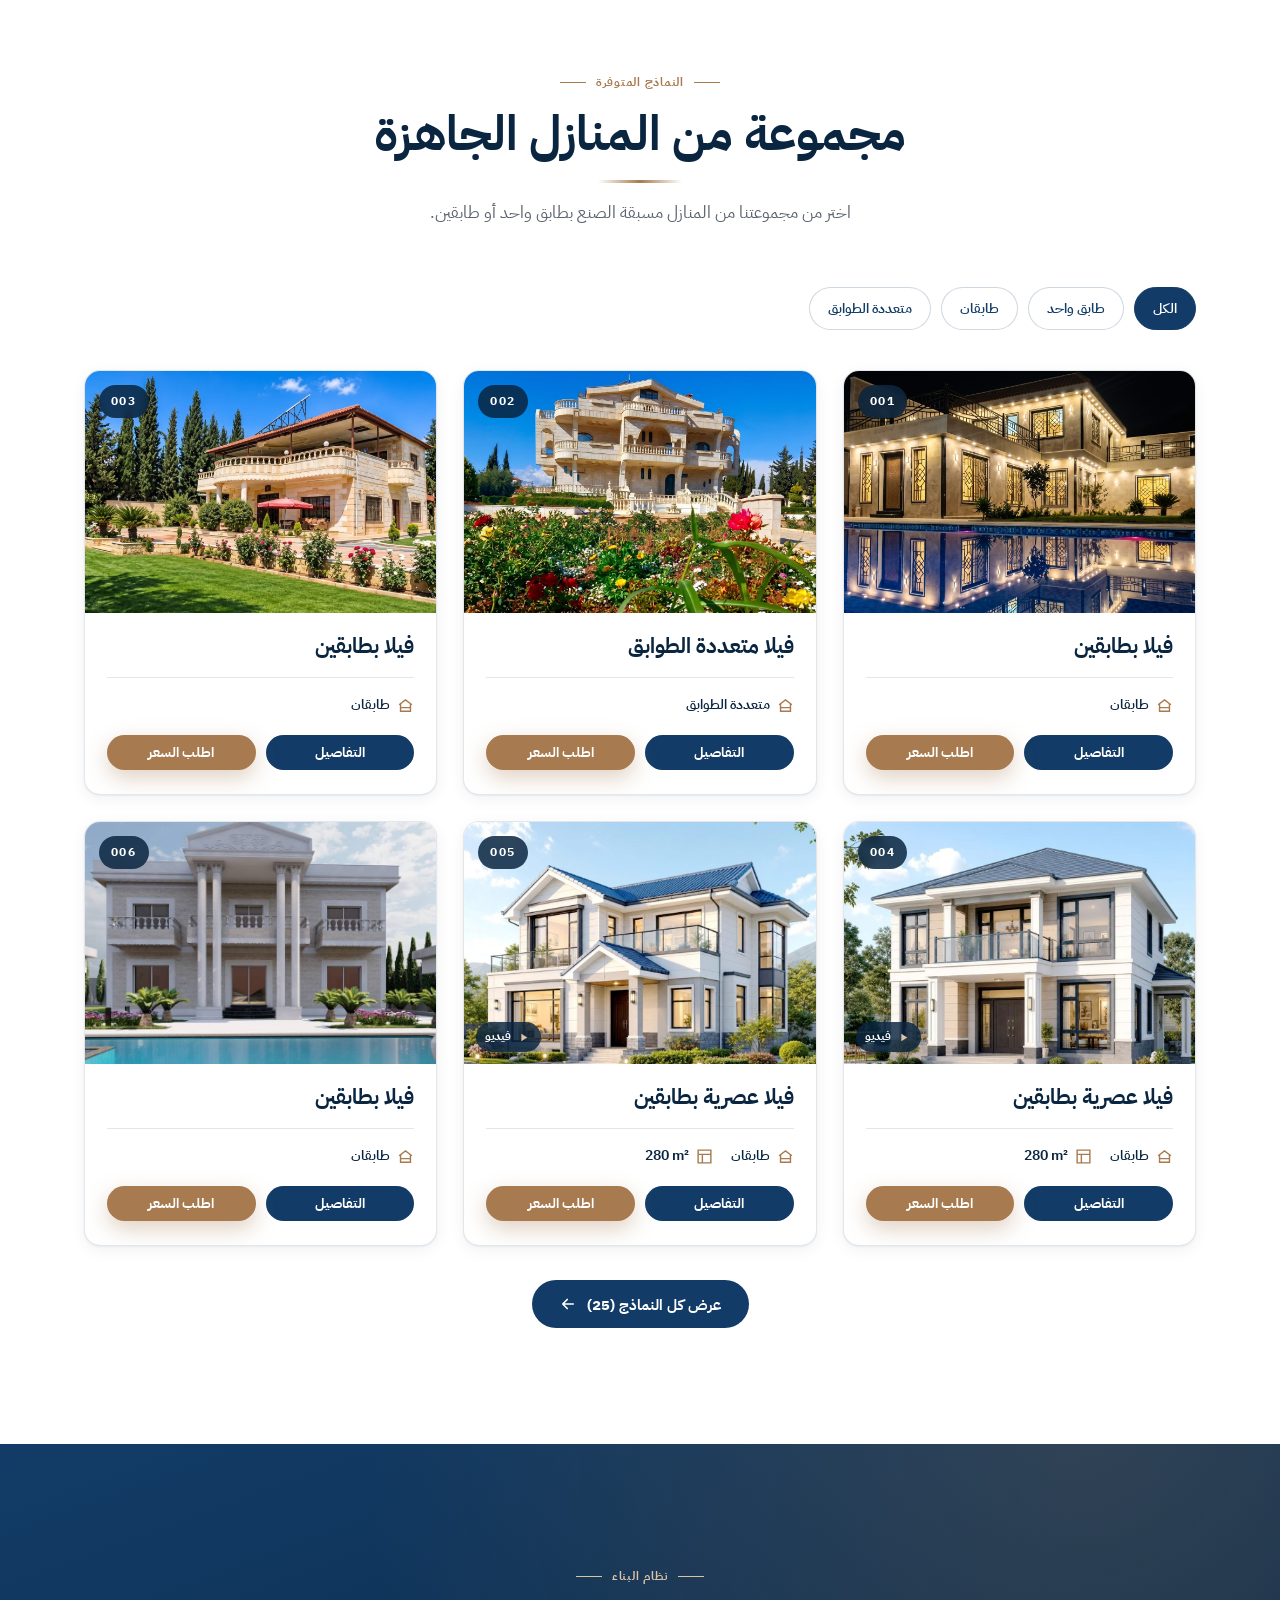
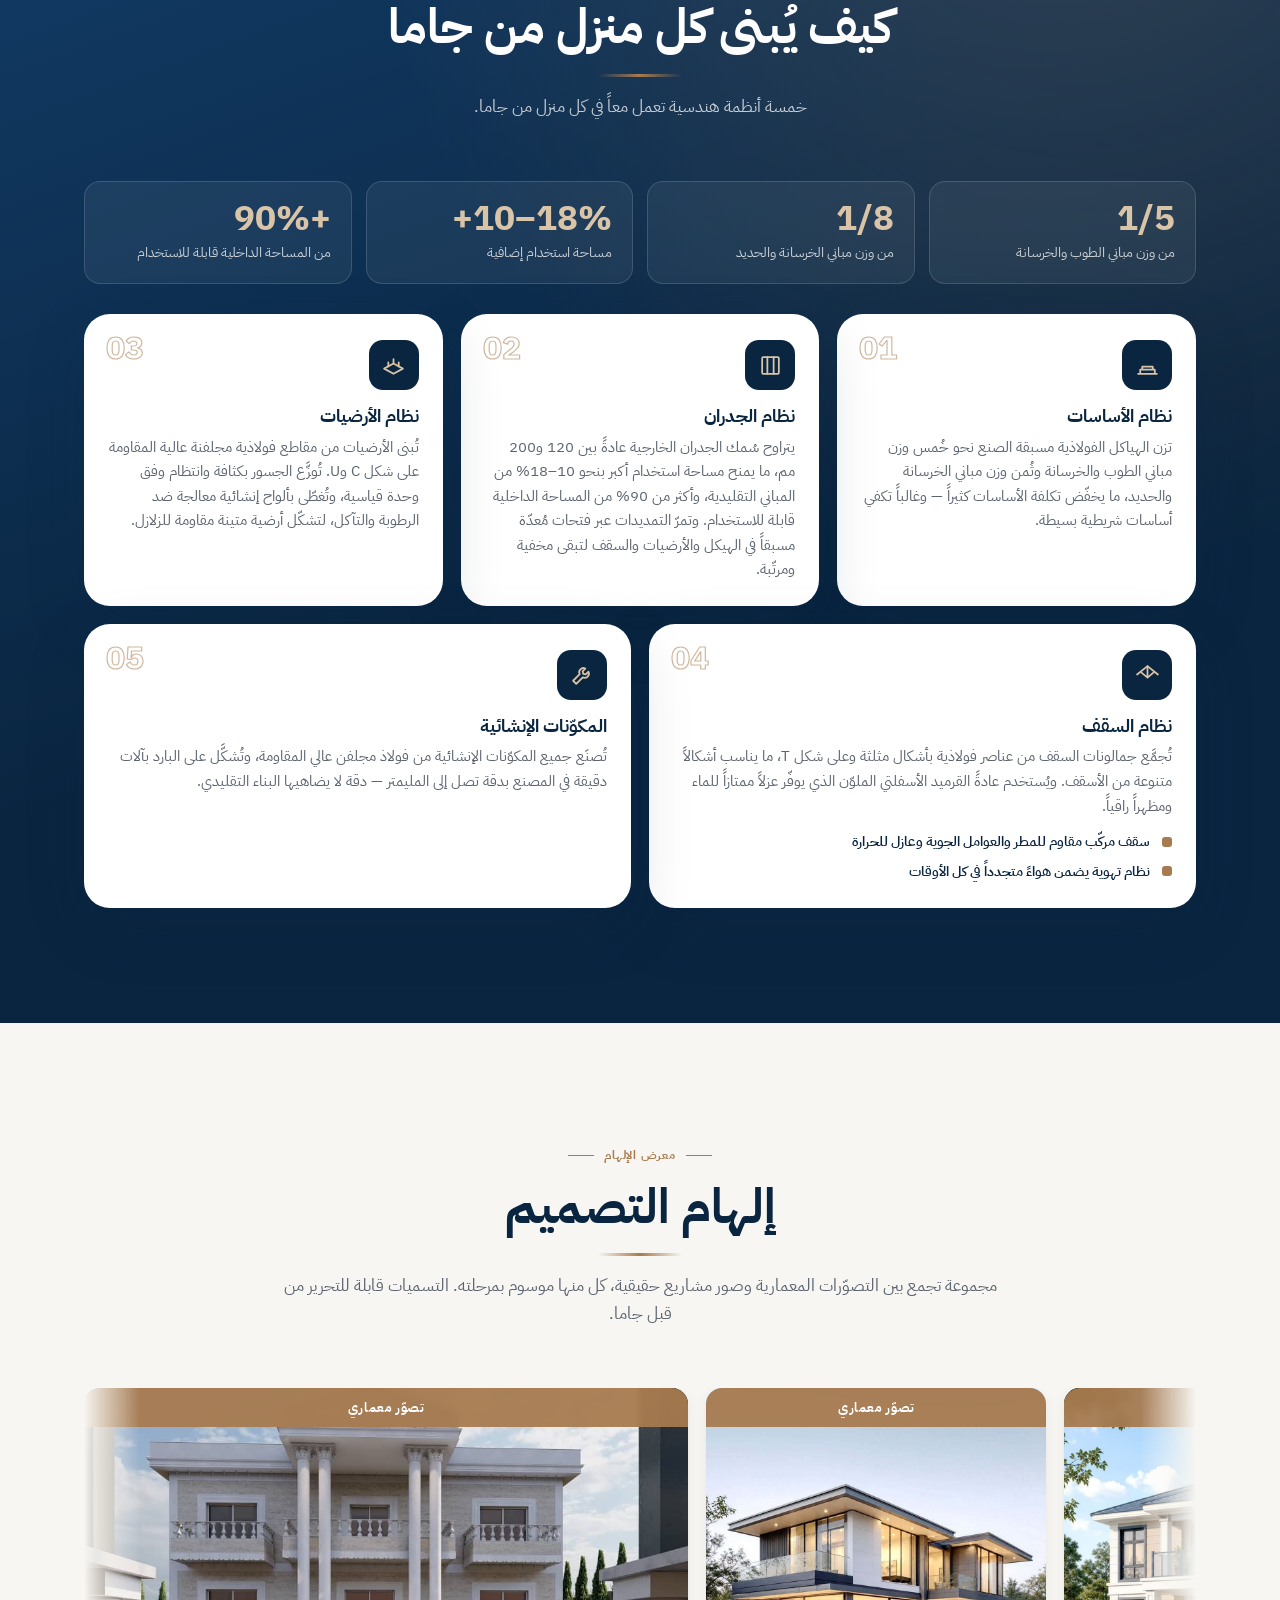
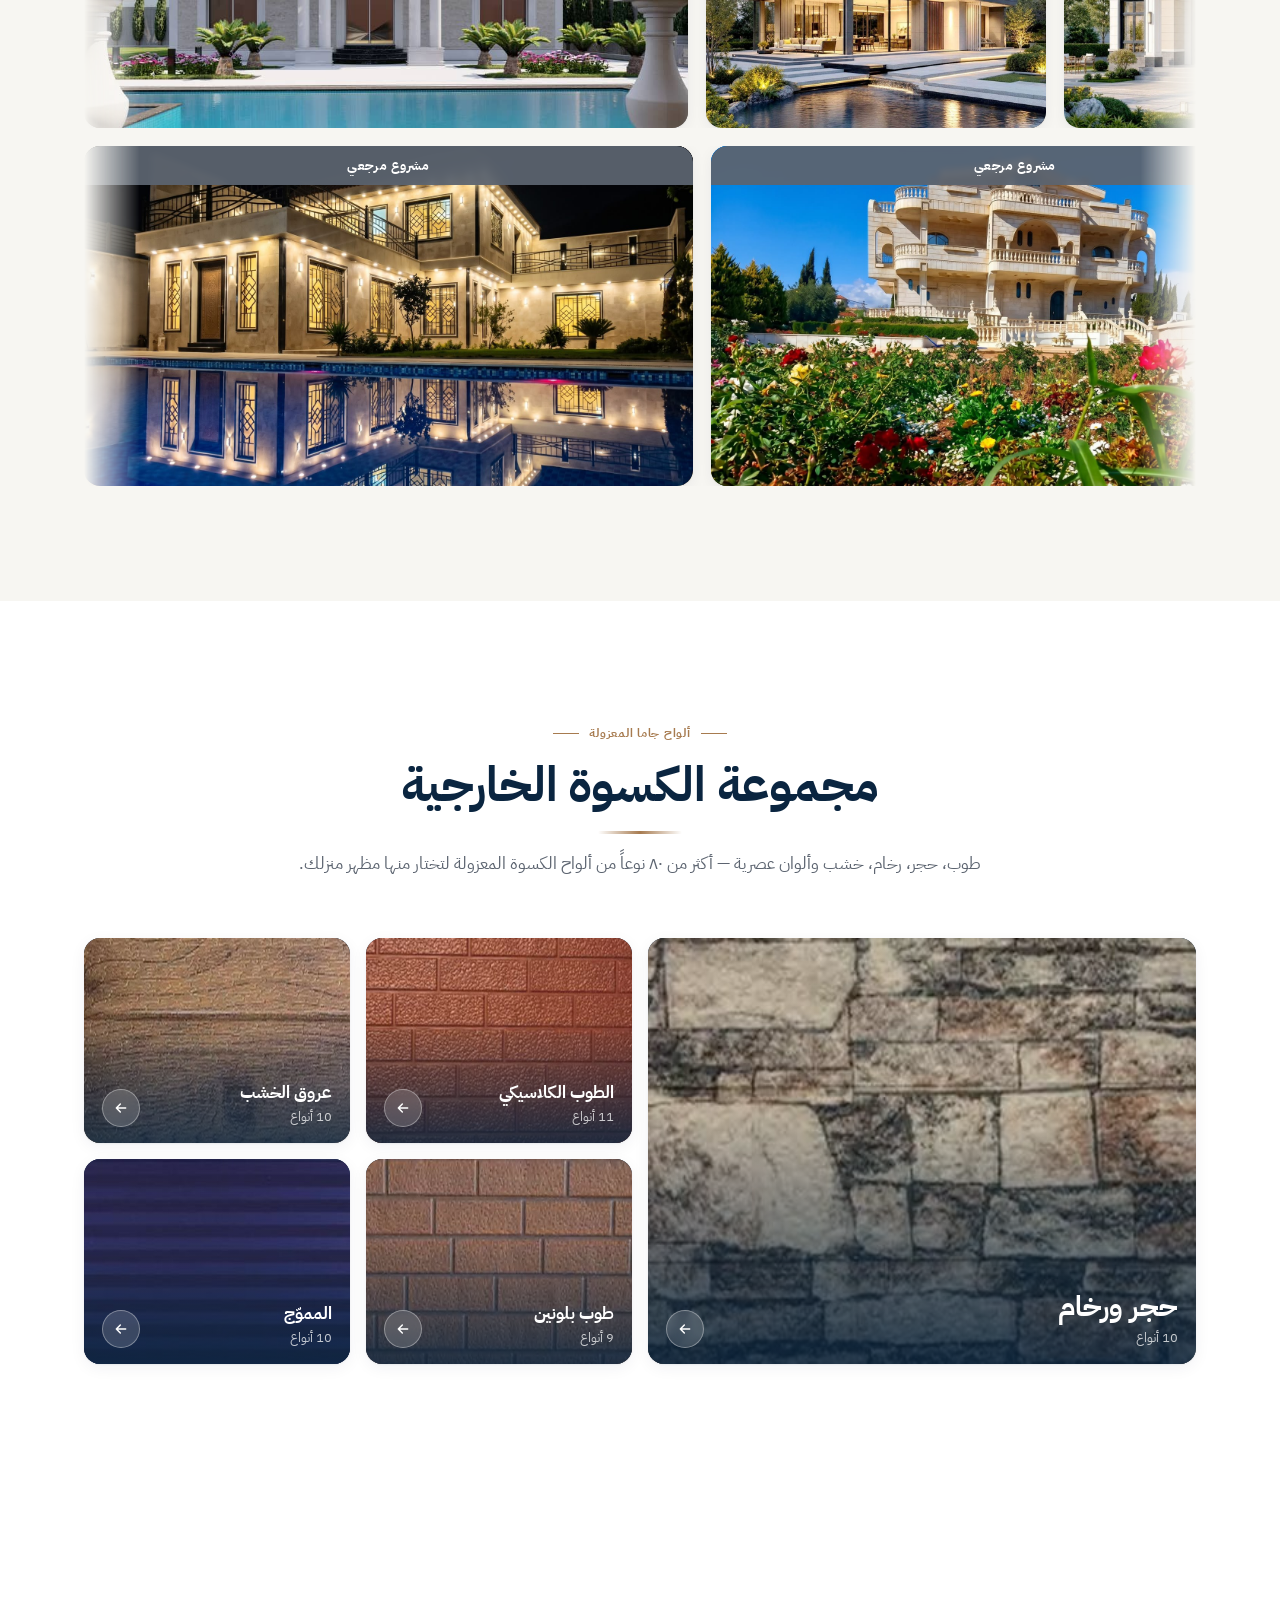
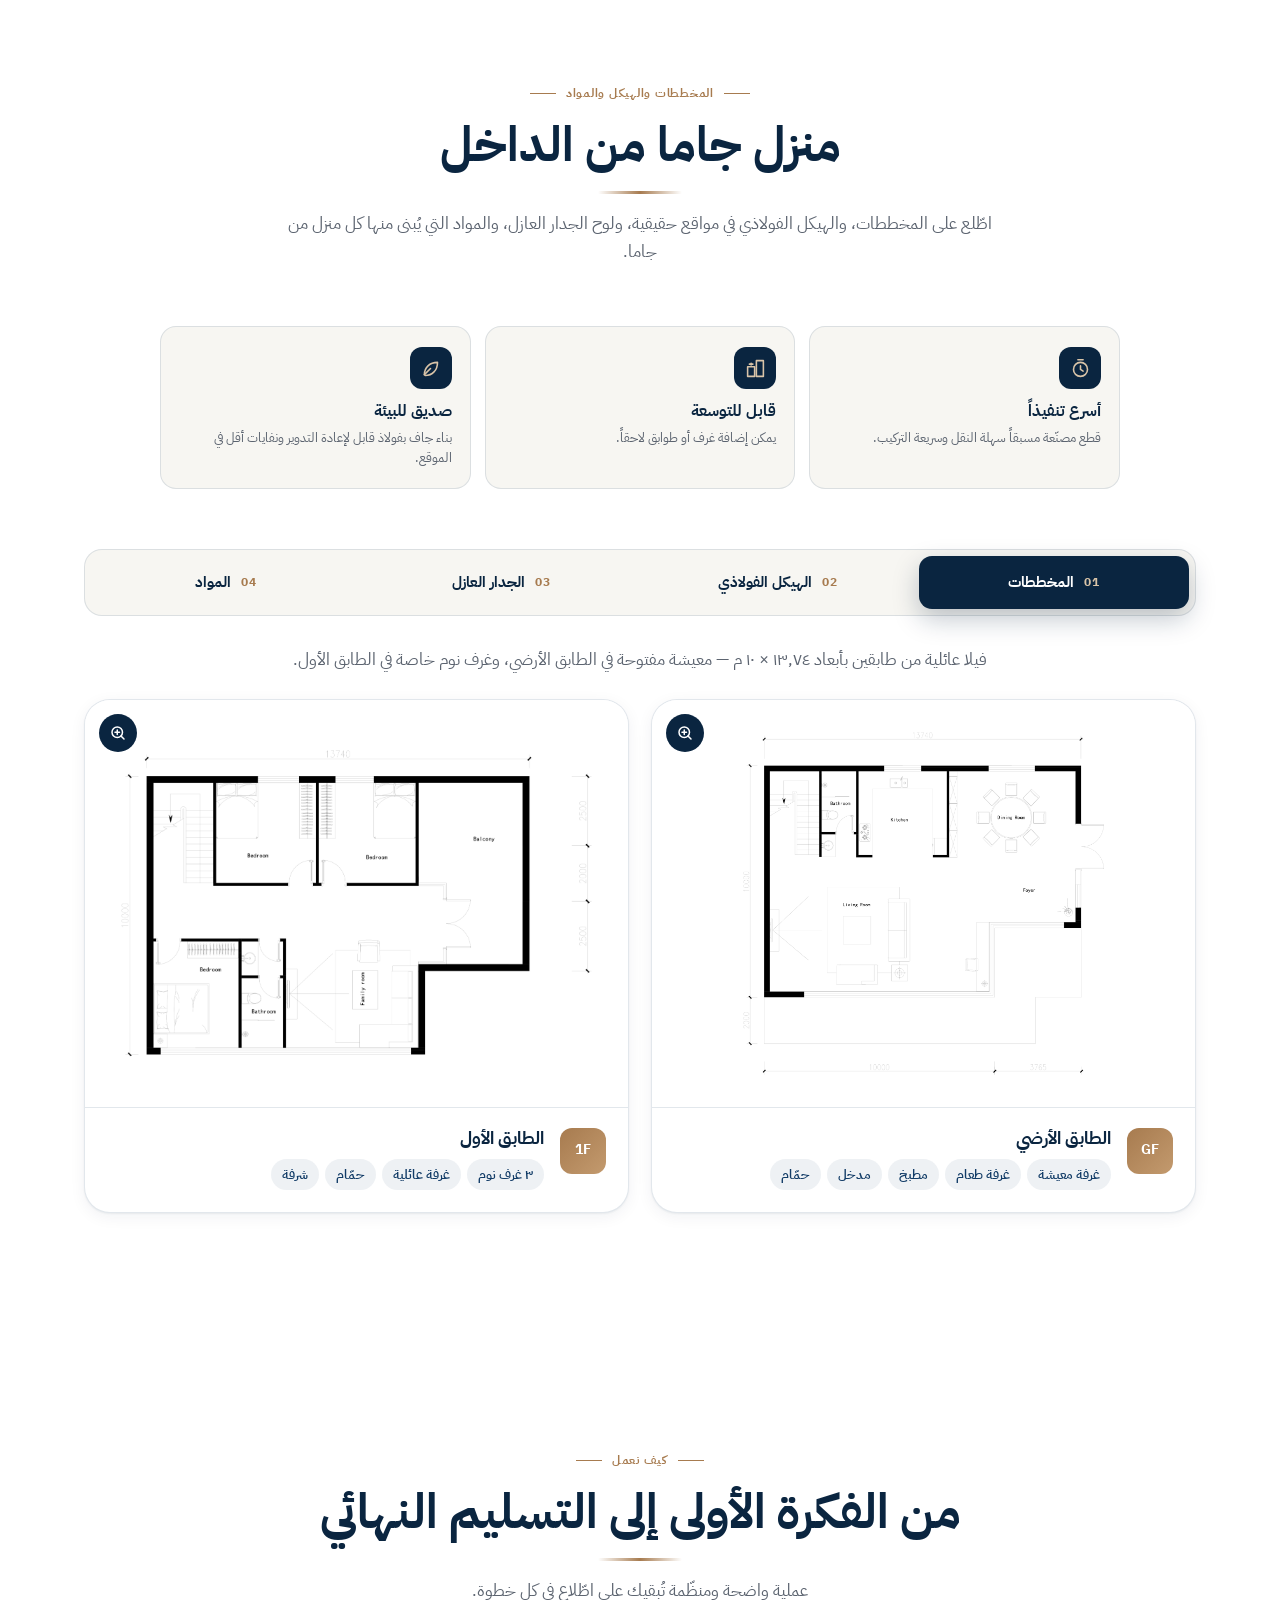
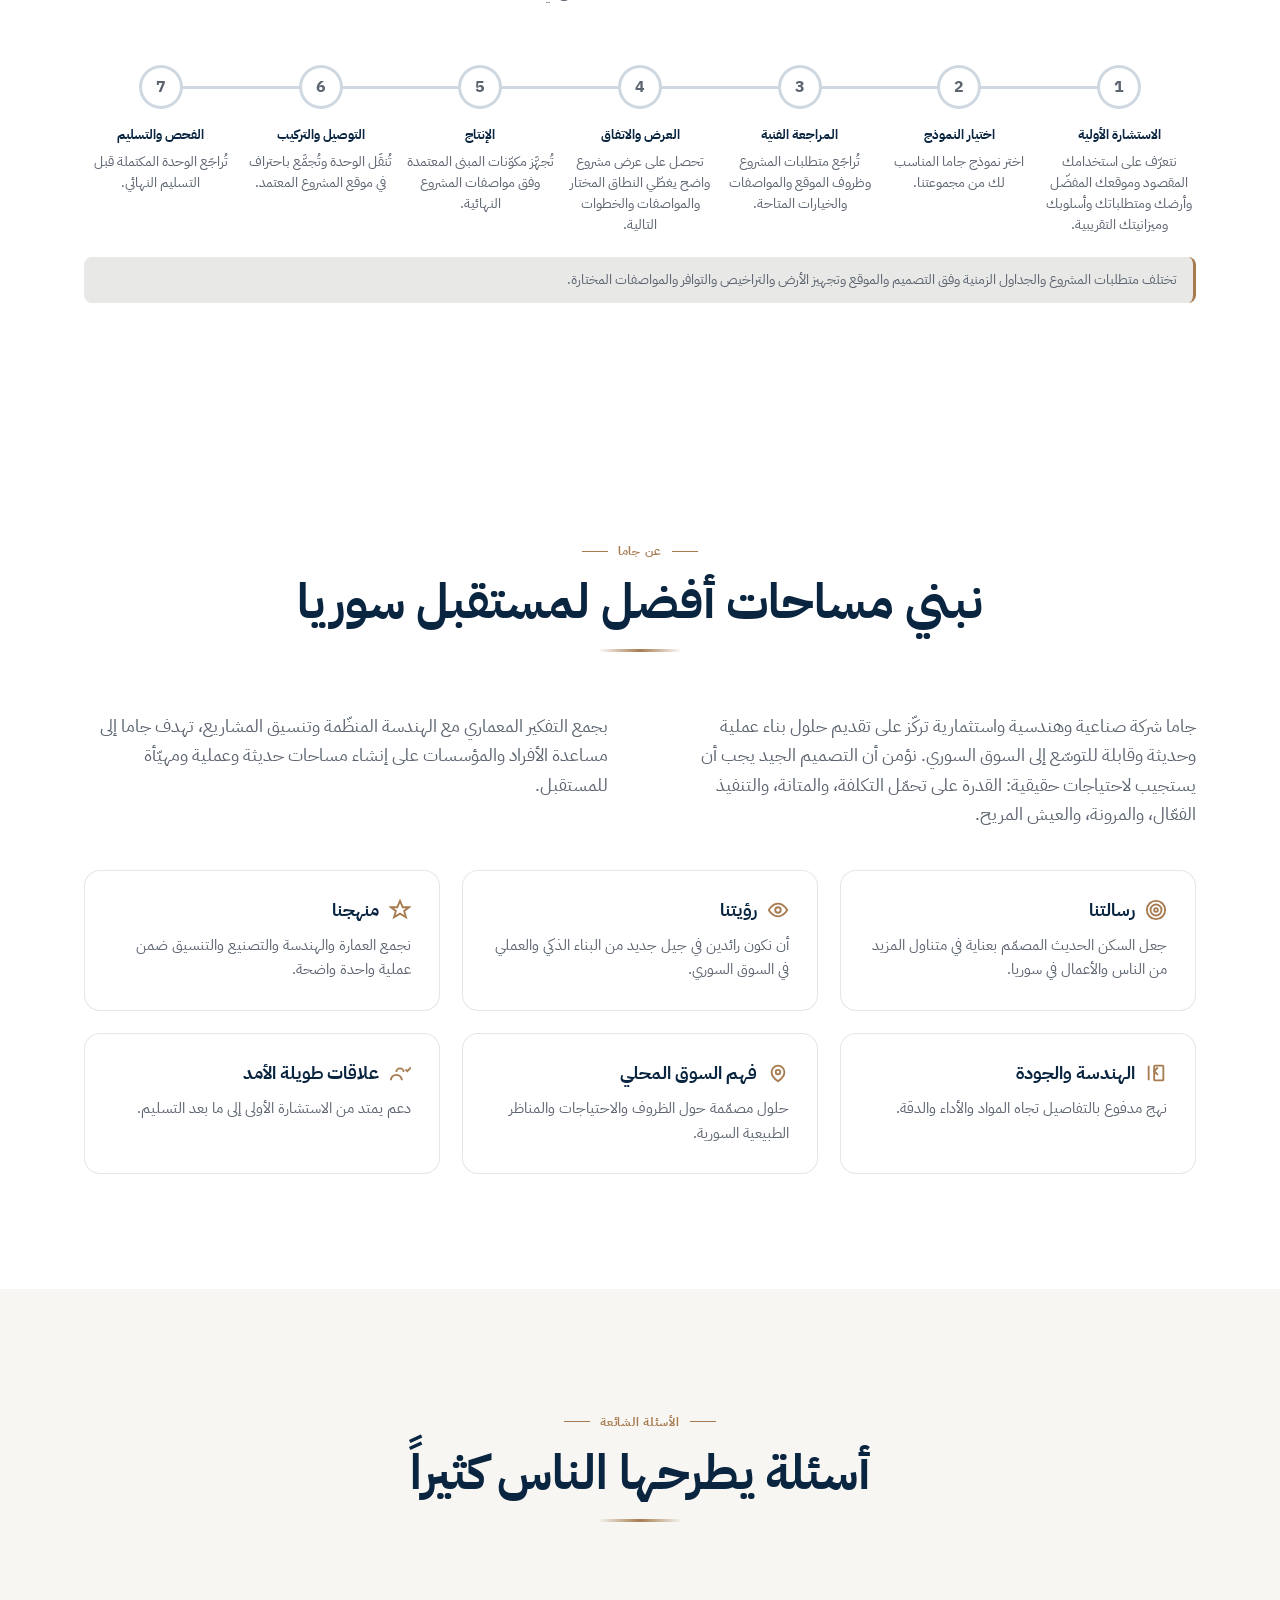
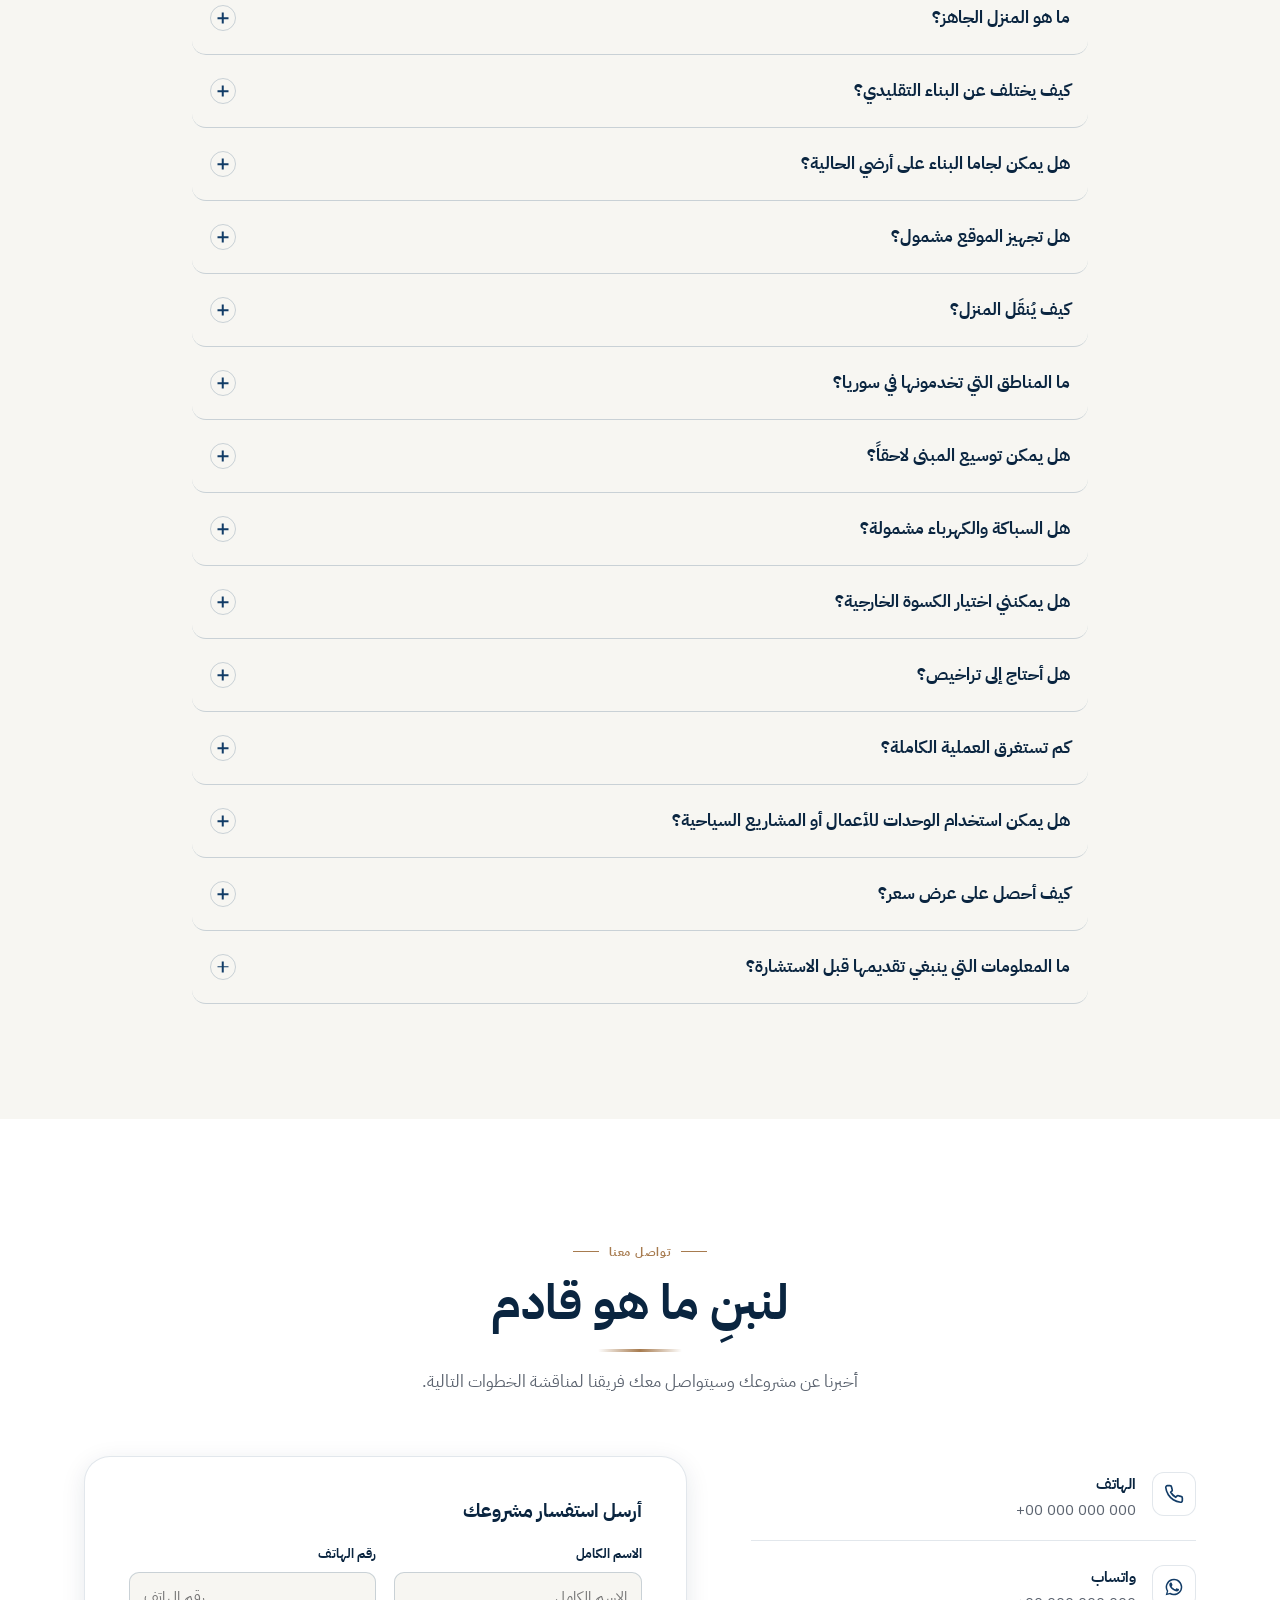
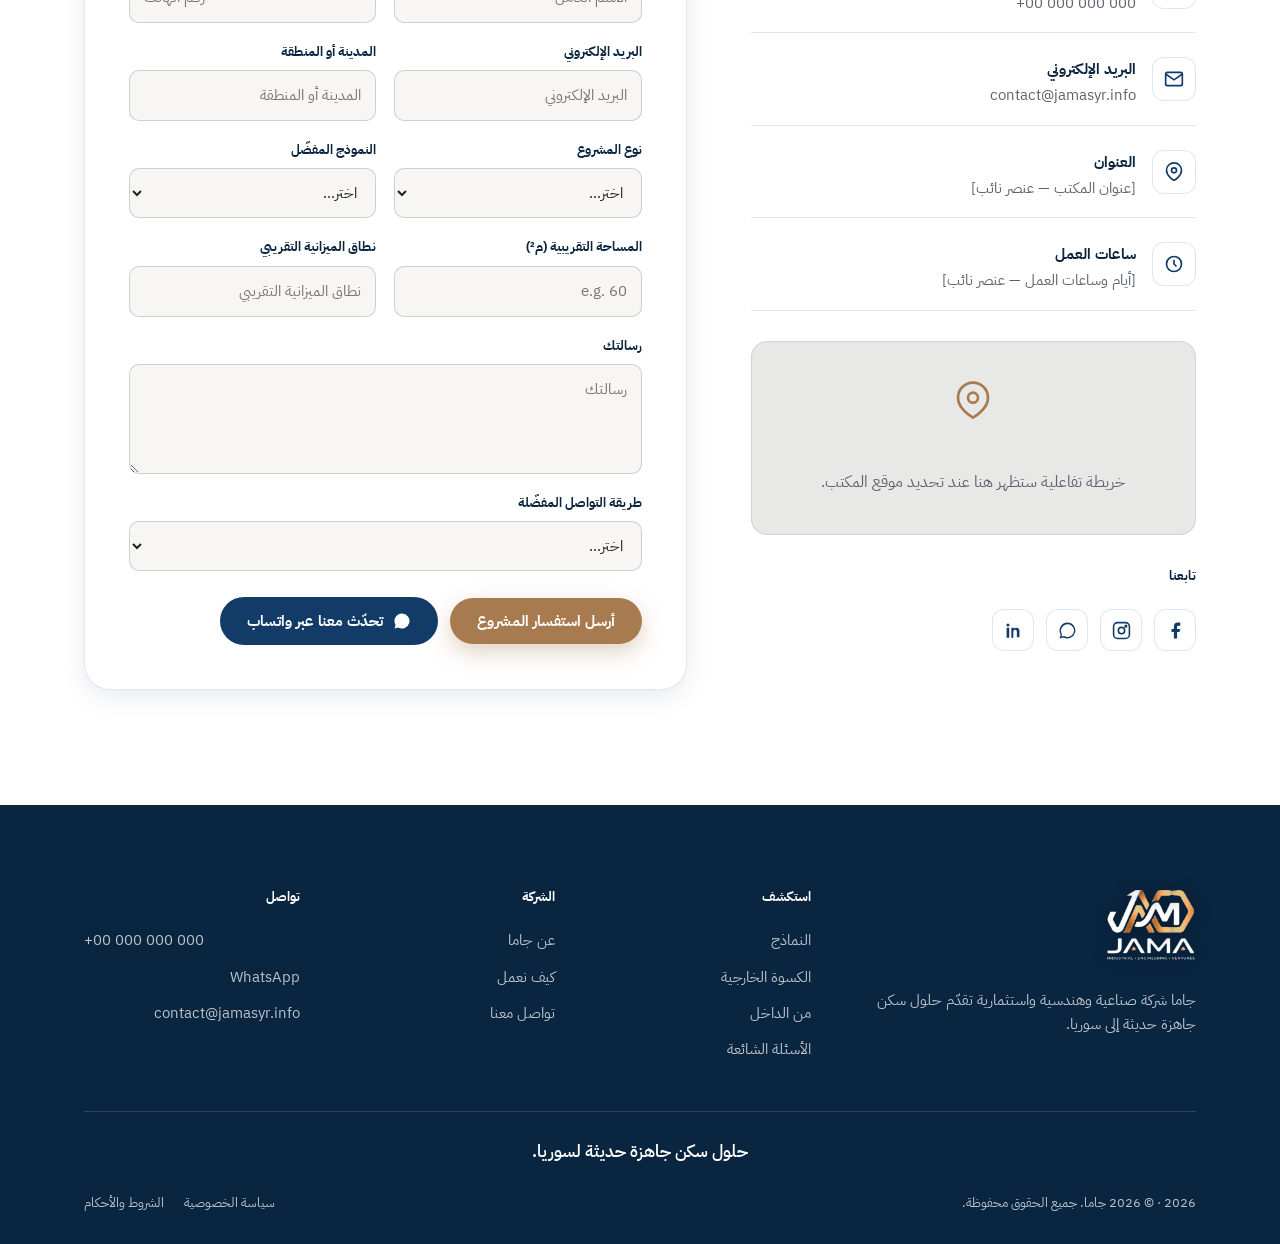
==== commit 77123bf2: "Gallery: add the four new villas (001, 002, 003, 006) Co-Authored-By: Claude Opus 5.5 <noreply@anthr" ====
--- a/index.html
+++ b/index.html
@@ -345,6 +345,7 @@
     <div class="gallery-marquee reveal">
       <div class="marquee-row">
         <div class="marquee-track">
+          <div class="gallery-tile" style="background-image:url('assets/img/models/m25.jpg')"><span class="label label--viz" data-i18n="label.viz">Architectural Visualization</span><img src="assets/img/models/m25.jpg" loading="lazy" alt="Visualization of a prefabricated home" /></div>
           <div class="gallery-tile" style="background-image:url('assets/img/models/m19.jpg')"><span class="label label--viz" data-i18n="label.viz">Architectural Visualization</span><img src="assets/img/models/m19.jpg" loading="lazy" alt="Visualization of a prefabricated home" /></div>
           <div class="gallery-tile" style="background-image:url('assets/img/models/m20.jpg')"><span class="label label--viz" data-i18n="label.viz">Architectural Visualization</span><img src="assets/img/models/m20.jpg" loading="lazy" alt="Visualization of a prefabricated home" /></div>
           <div class="gallery-tile" style="background-image:url('assets/img/models/m21.jpg')"><span class="label label--viz" data-i18n="label.viz">Architectural Visualization</span><img src="assets/img/models/m21.jpg" loading="lazy" alt="Visualization of a prefabricated home" /></div>
@@ -361,6 +362,9 @@
       </div>
       <div class="marquee-row reverse">
         <div class="marquee-track">
+          <div class="gallery-tile" style="background-image:url('assets/img/models/m22.jpg')"><span class="label label--ref" data-i18n="label.ref">Reference Project</span><img src="assets/img/models/m22.jpg" loading="lazy" alt="Reference prefabricated home project" /></div>
+          <div class="gallery-tile" style="background-image:url('assets/img/models/m23.jpg')"><span class="label label--ref" data-i18n="label.ref">Reference Project</span><img src="assets/img/models/m23.jpg" loading="lazy" alt="Reference prefabricated home project" /></div>
+          <div class="gallery-tile" style="background-image:url('assets/img/models/m24.jpg')"><span class="label label--ref" data-i18n="label.ref">Reference Project</span><img src="assets/img/models/m24.jpg" loading="lazy" alt="Reference prefabricated home project" /></div>
           <div class="gallery-tile" style="background-image:url('assets/img/models/m04.jpg')"><span class="label label--ref" data-i18n="label.ref">Reference Project</span><img src="assets/img/models/m04.jpg" loading="lazy" alt="Reference prefabricated home project" /></div>
           <div class="gallery-tile" style="background-image:url('assets/img/models/m05.jpg')"><span class="label label--ref" data-i18n="label.ref">Reference Project</span><img src="assets/img/models/m05.jpg" loading="lazy" alt="Reference prefabricated home project" /></div>
           <div class="gallery-tile" style="background-image:url('assets/img/models/m03.jpg')"><span class="label label--viz" data-i18n="label.viz">Architectural Visualization</span><img src="assets/img/models/m03.jpg" loading="lazy" alt="Visualization of a prefabricated home" /></div>
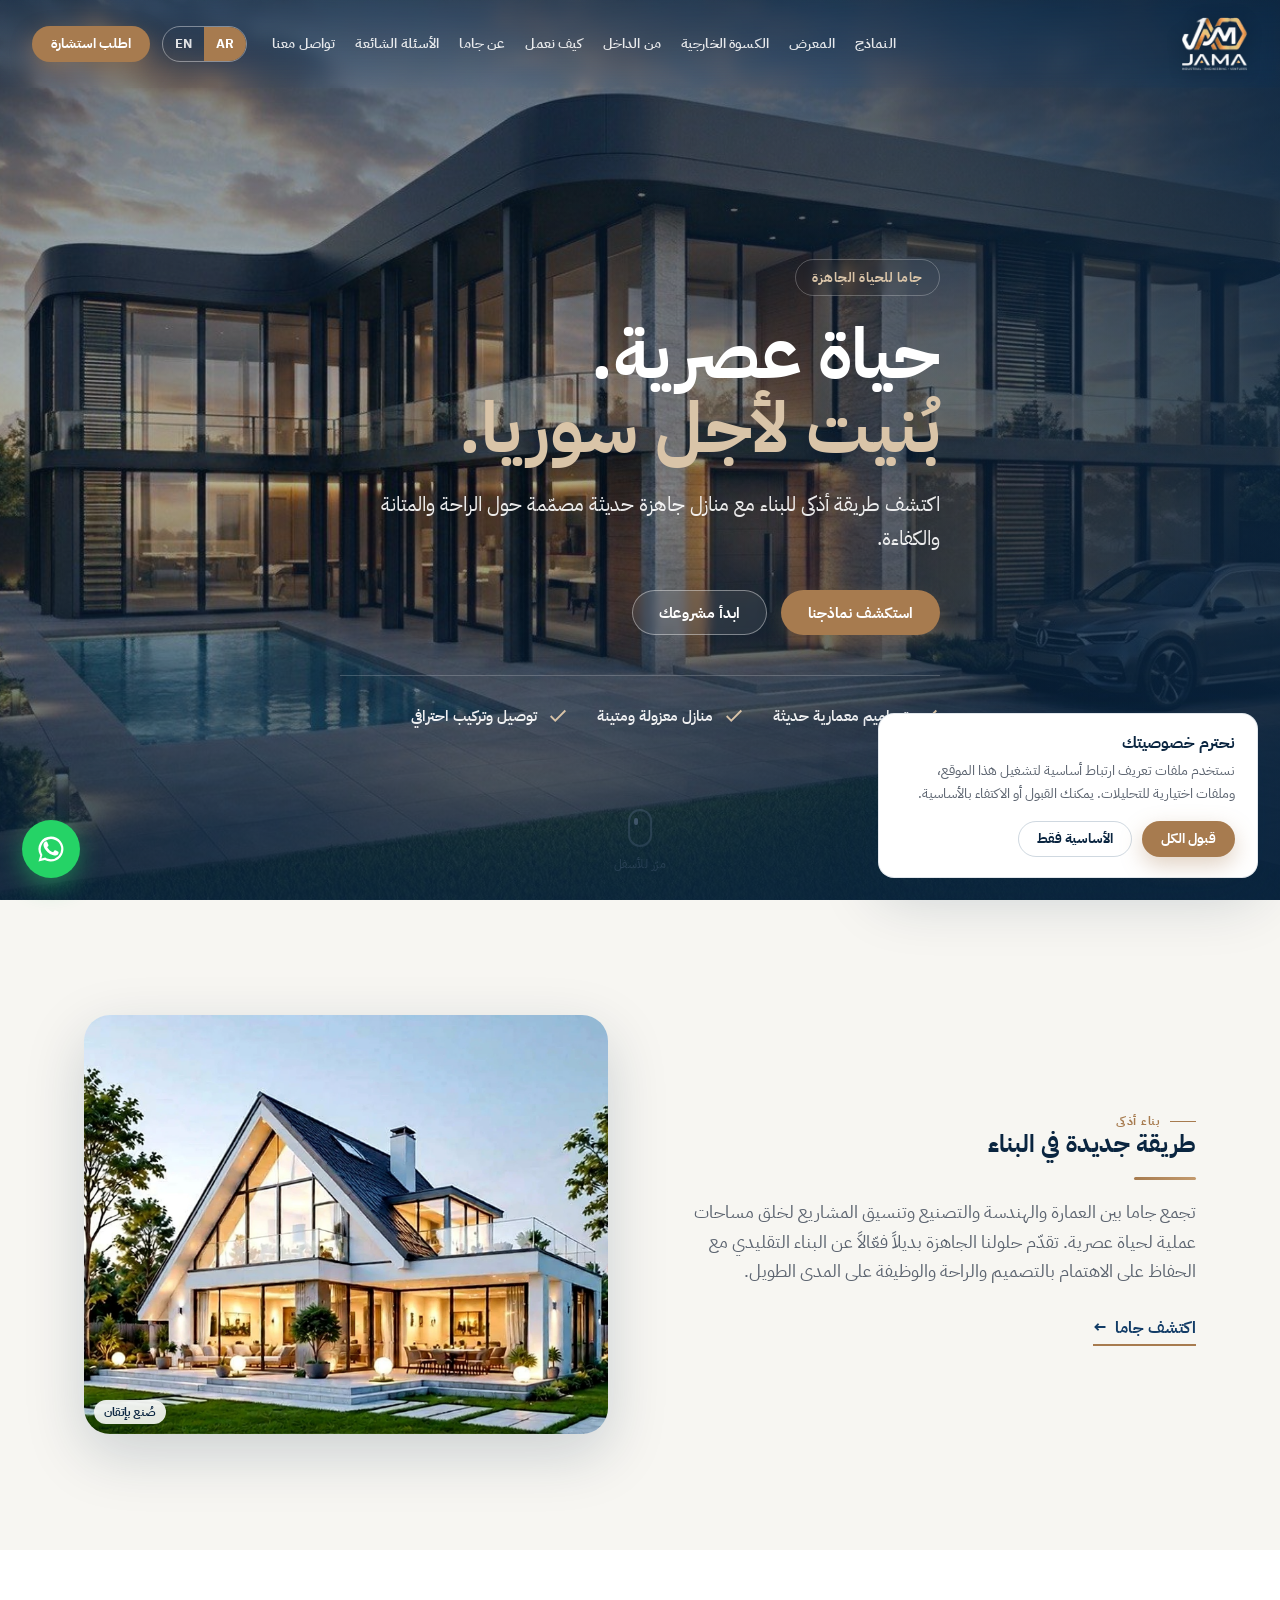
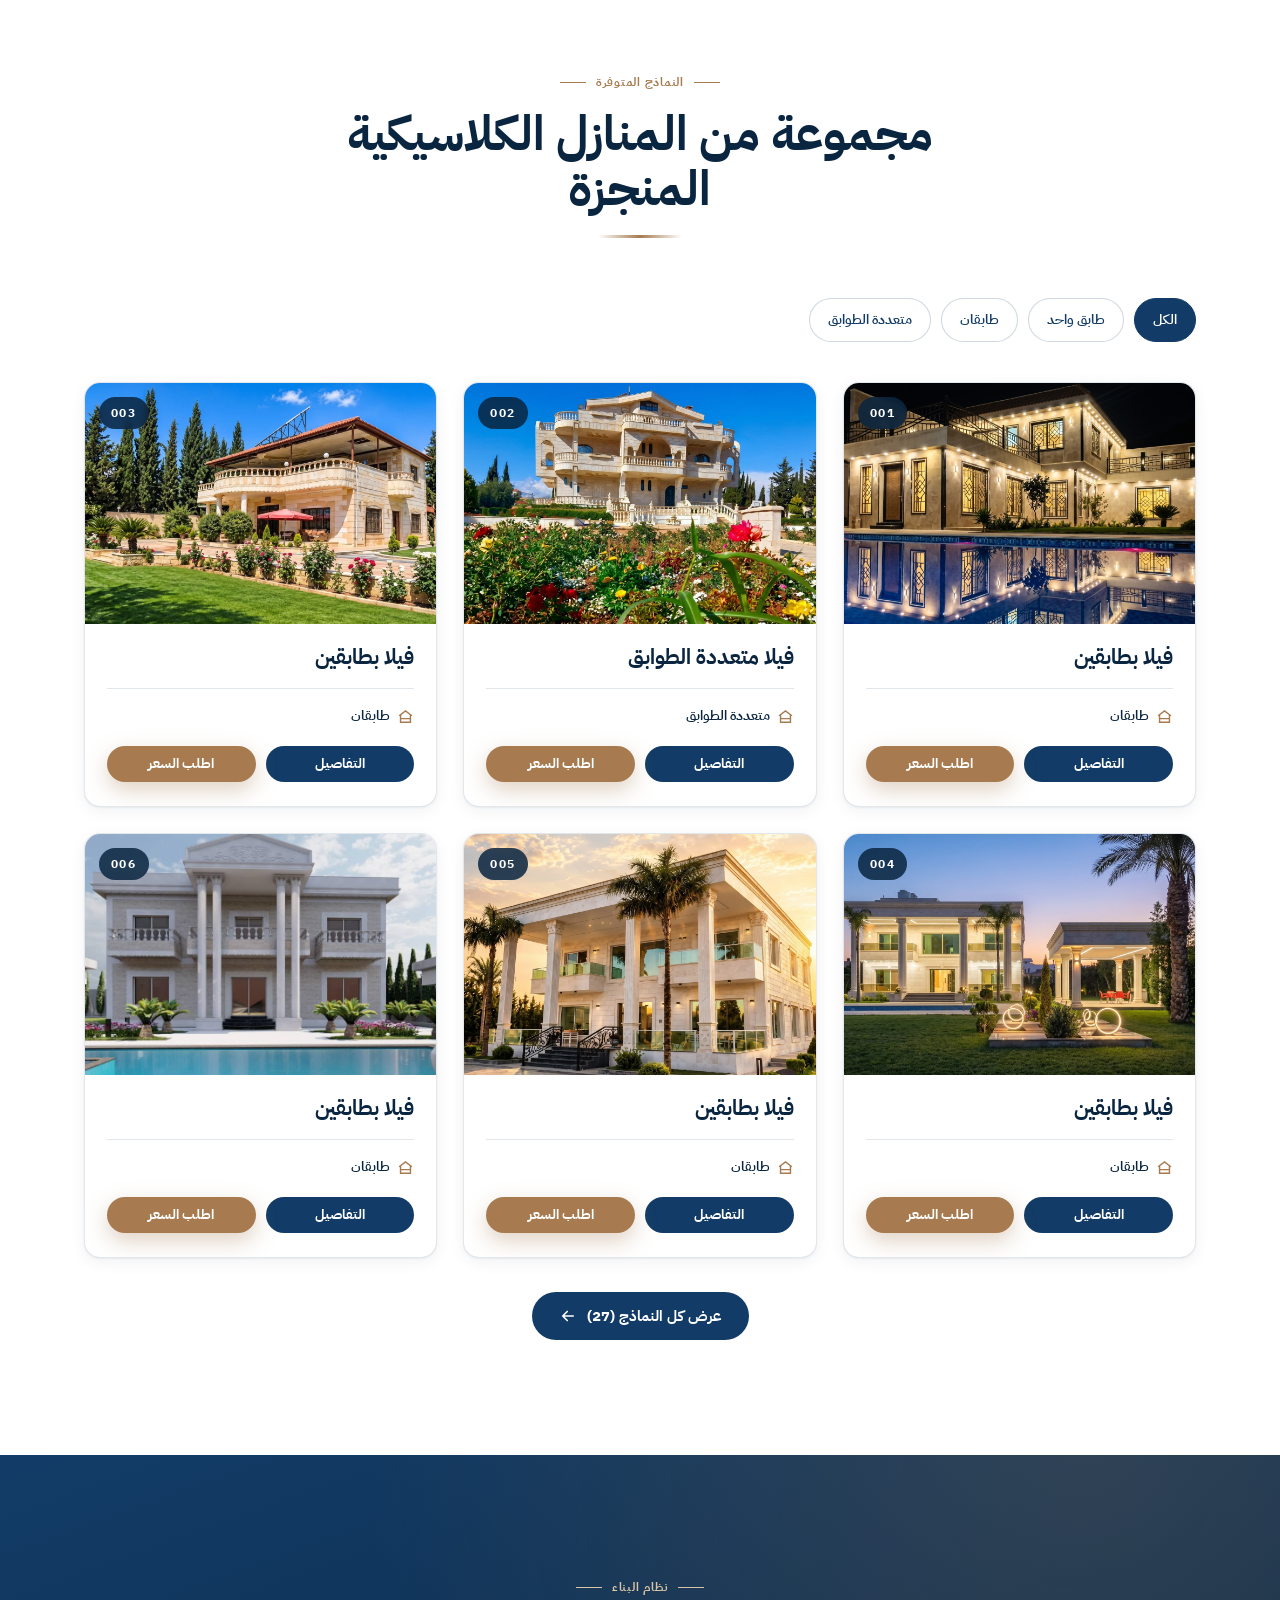
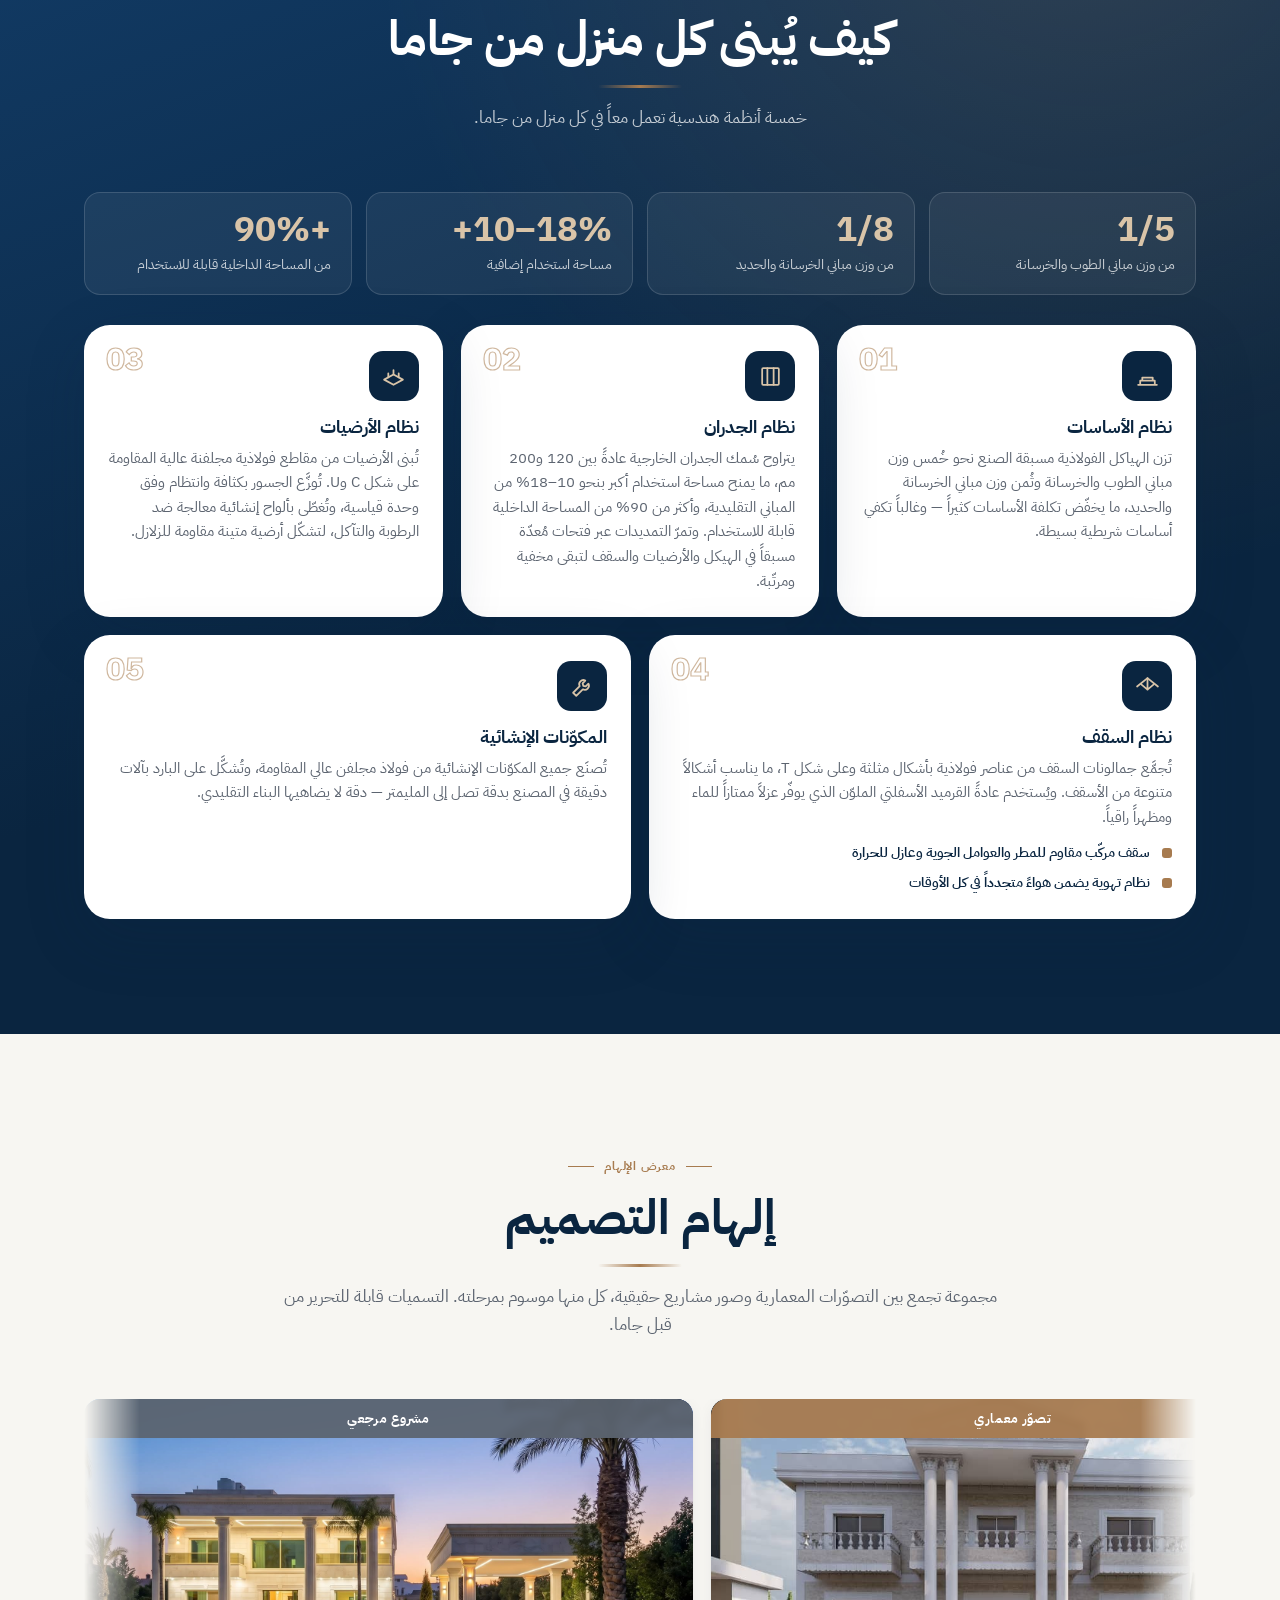
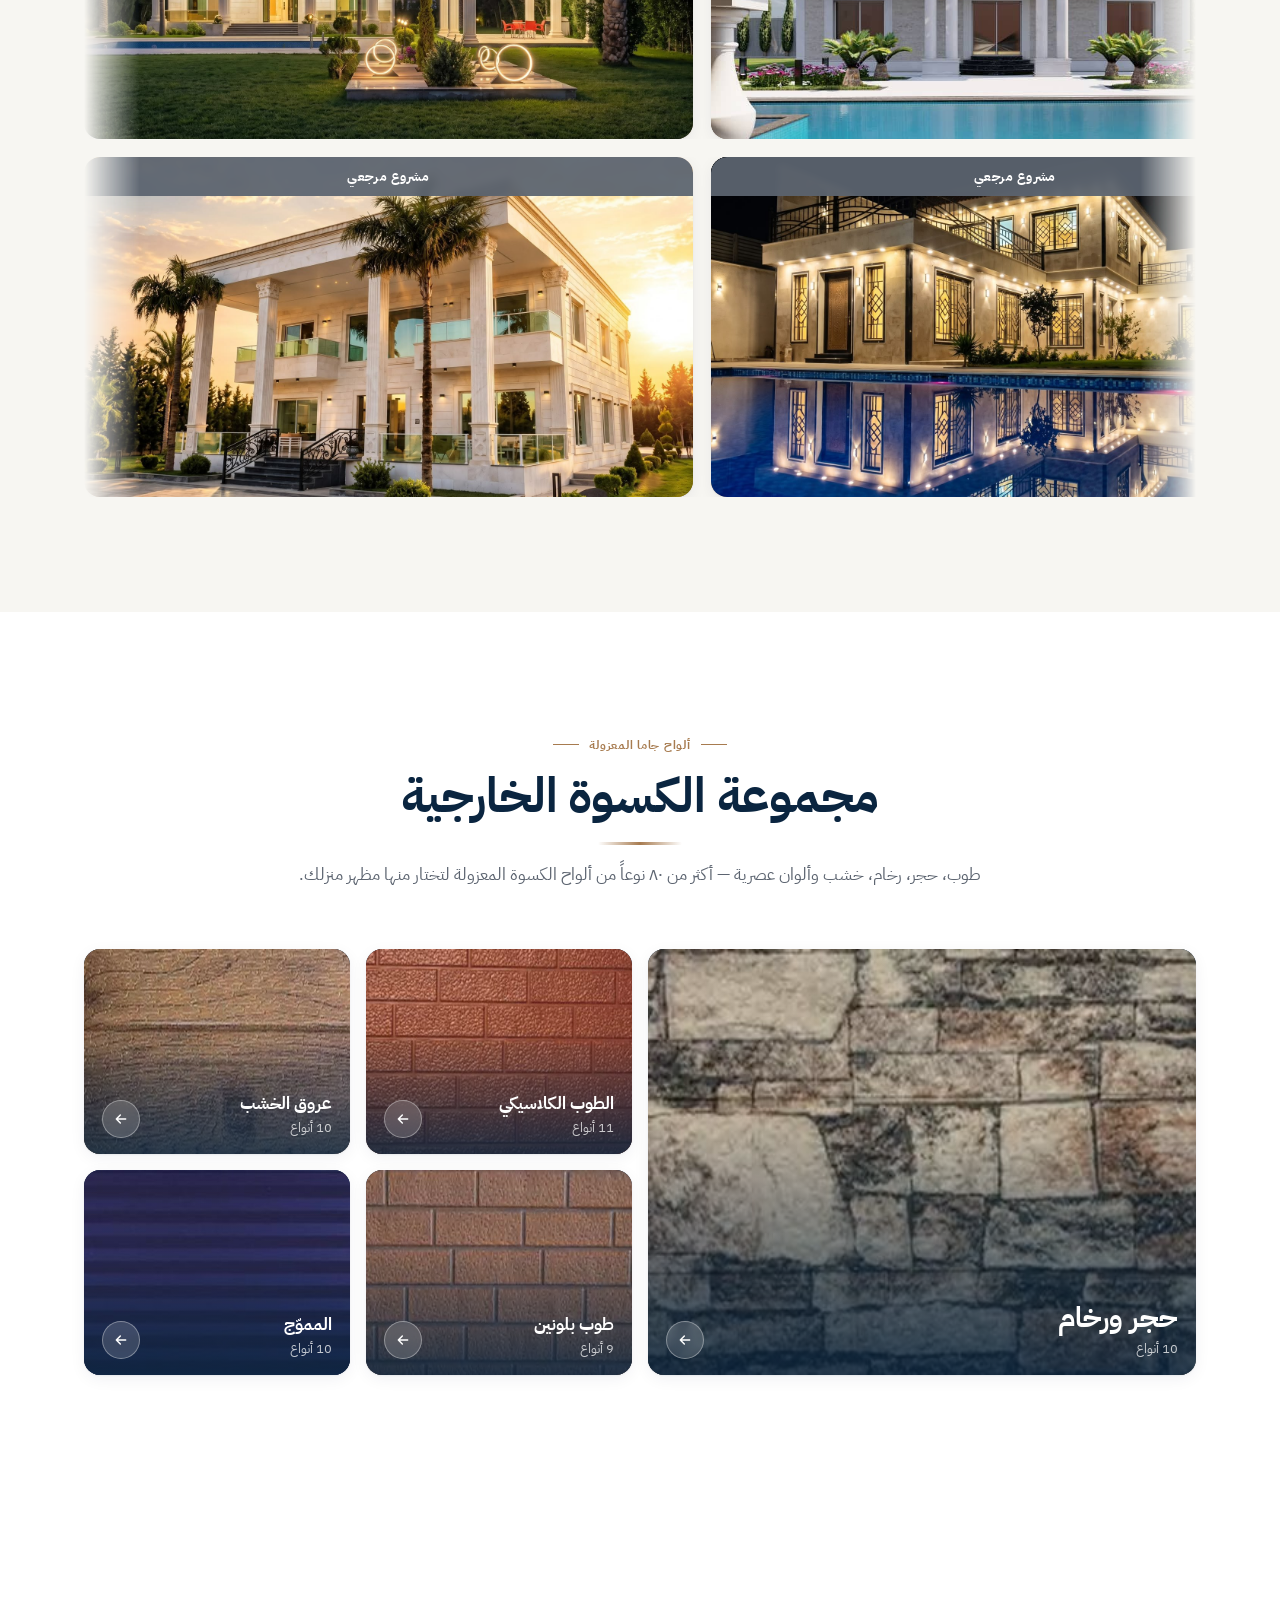
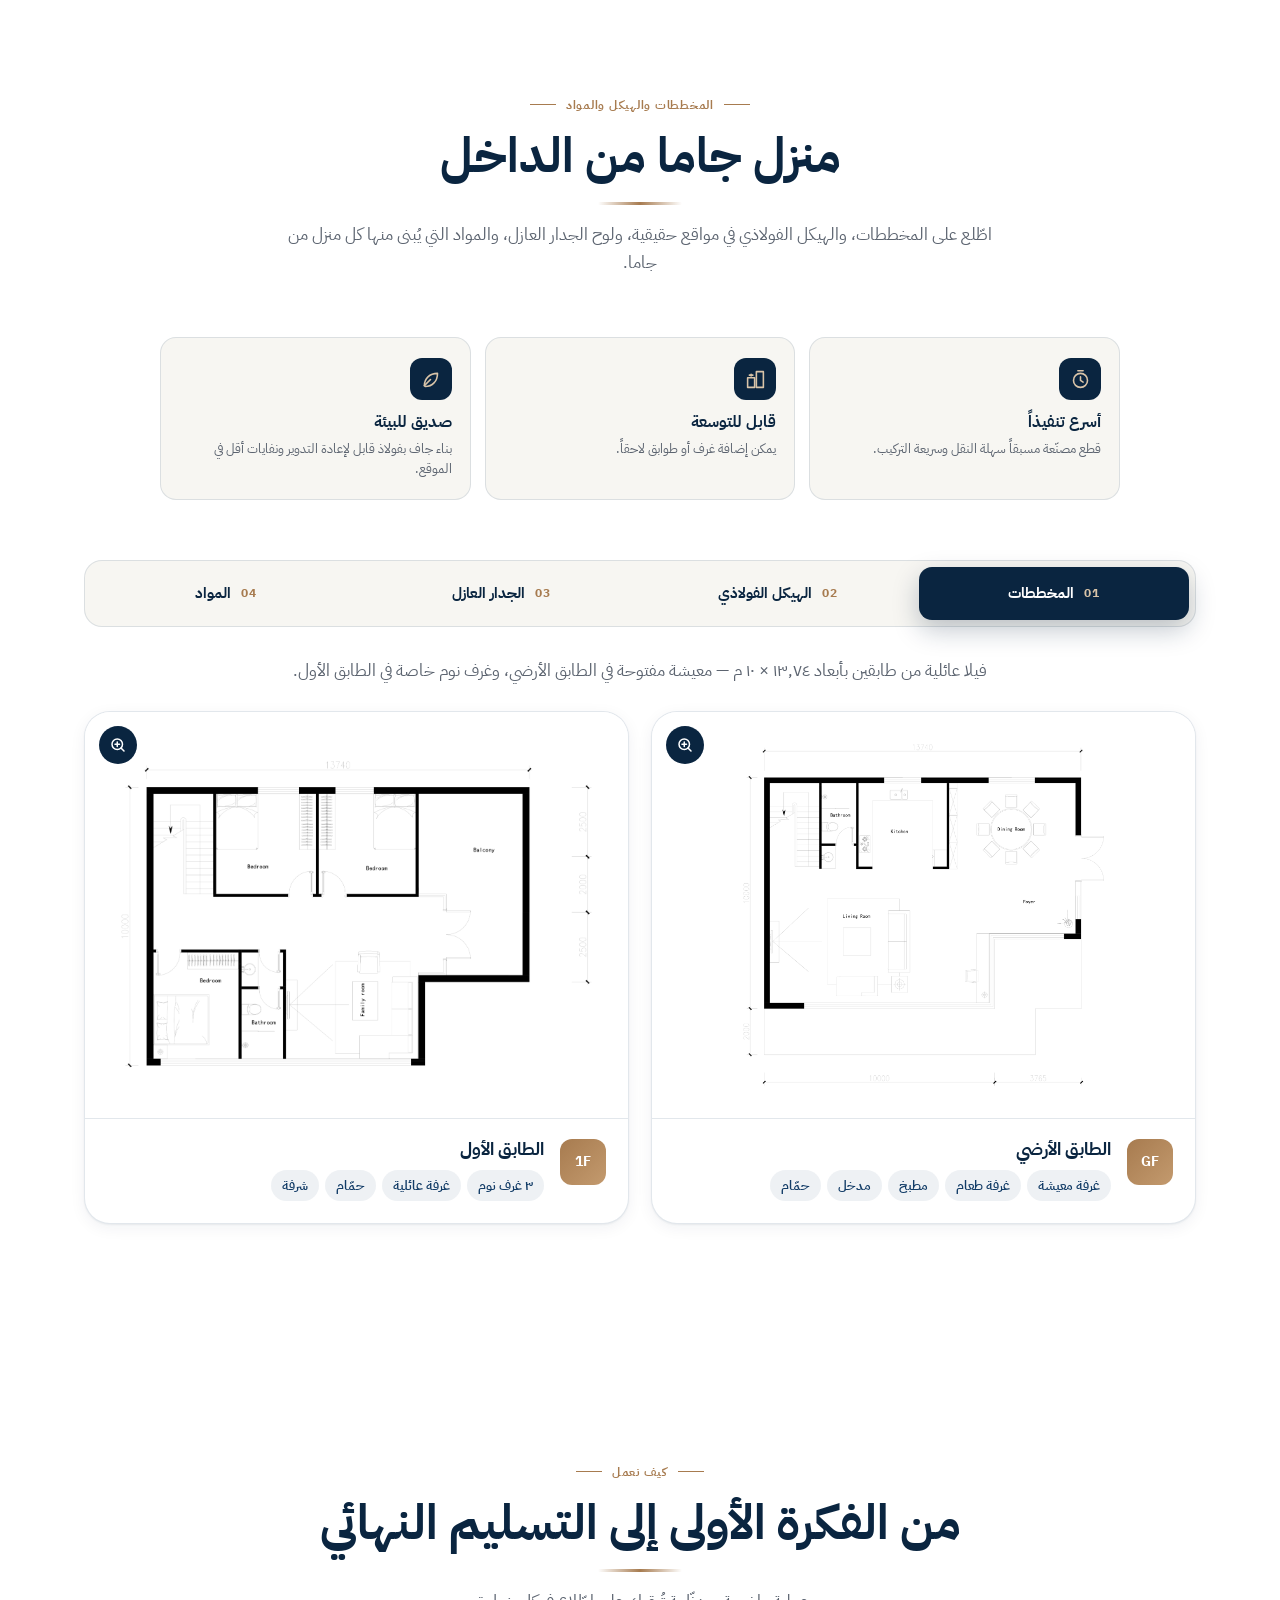
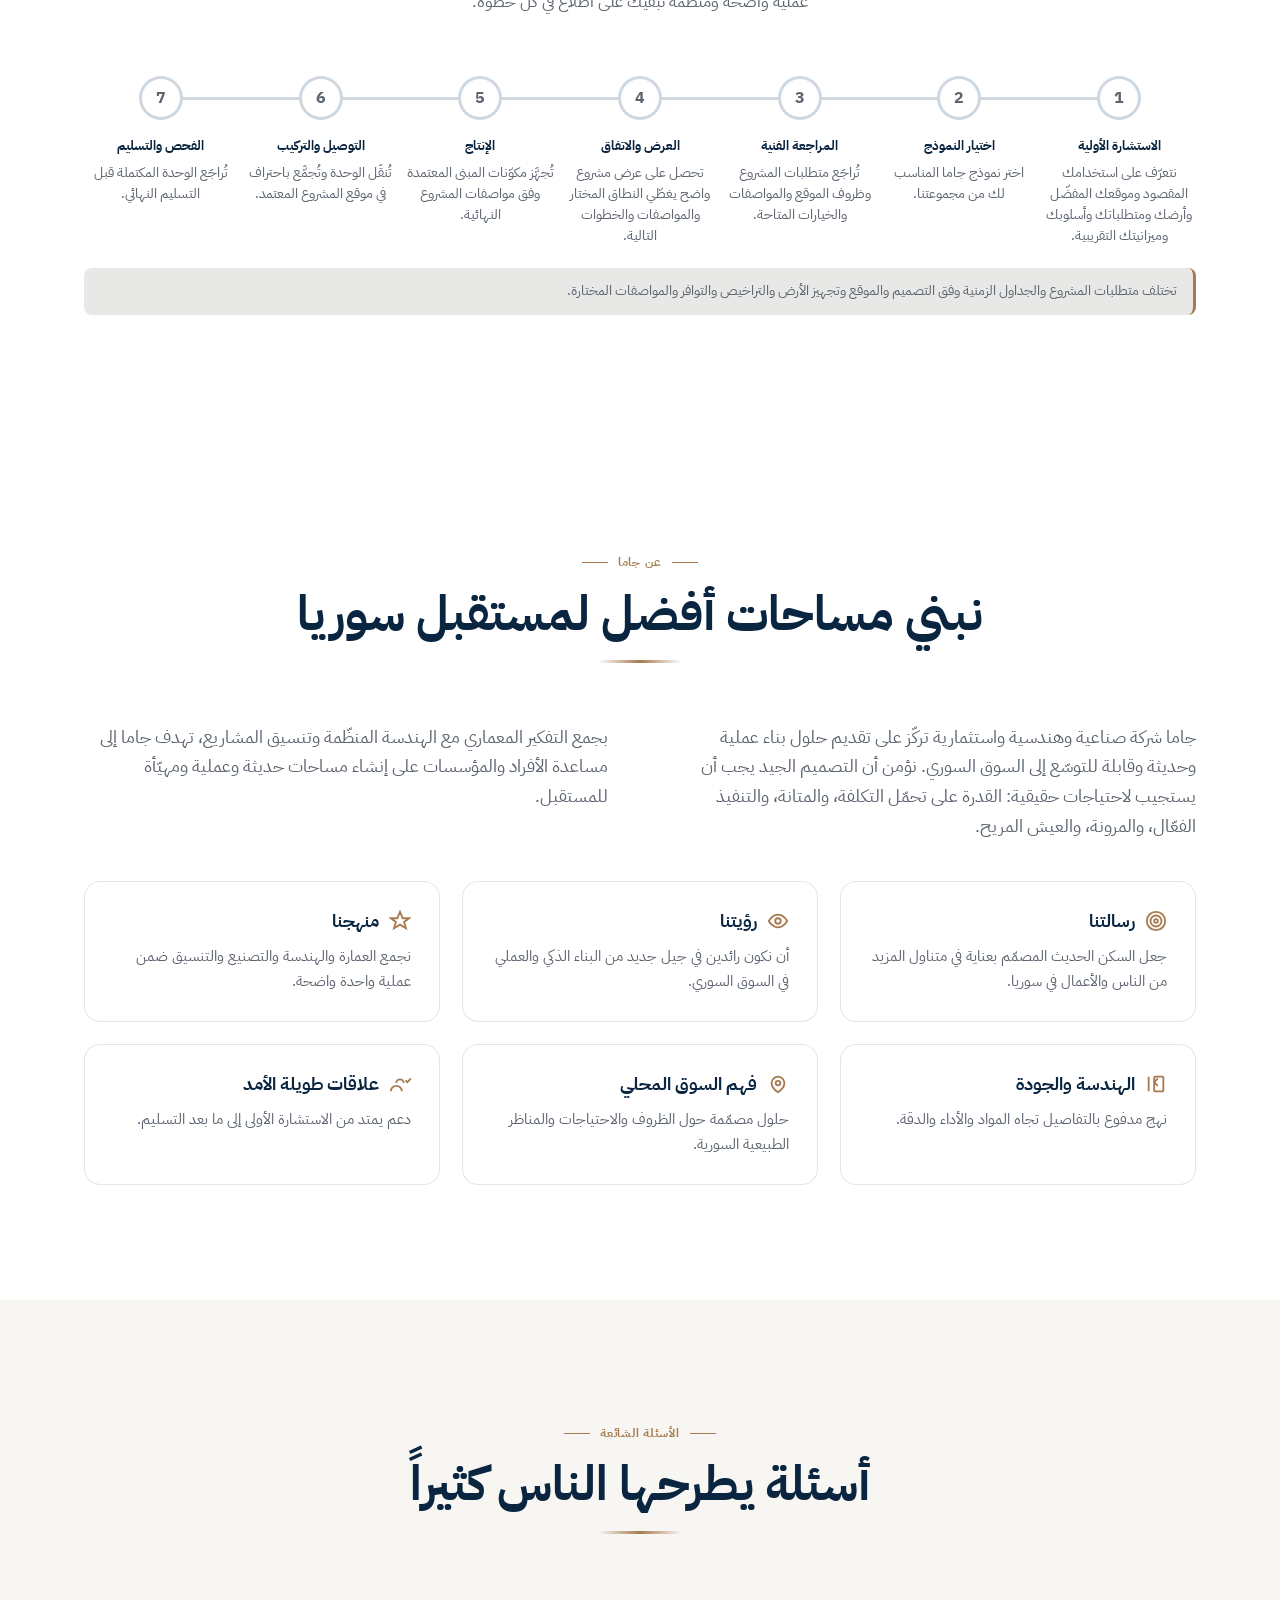
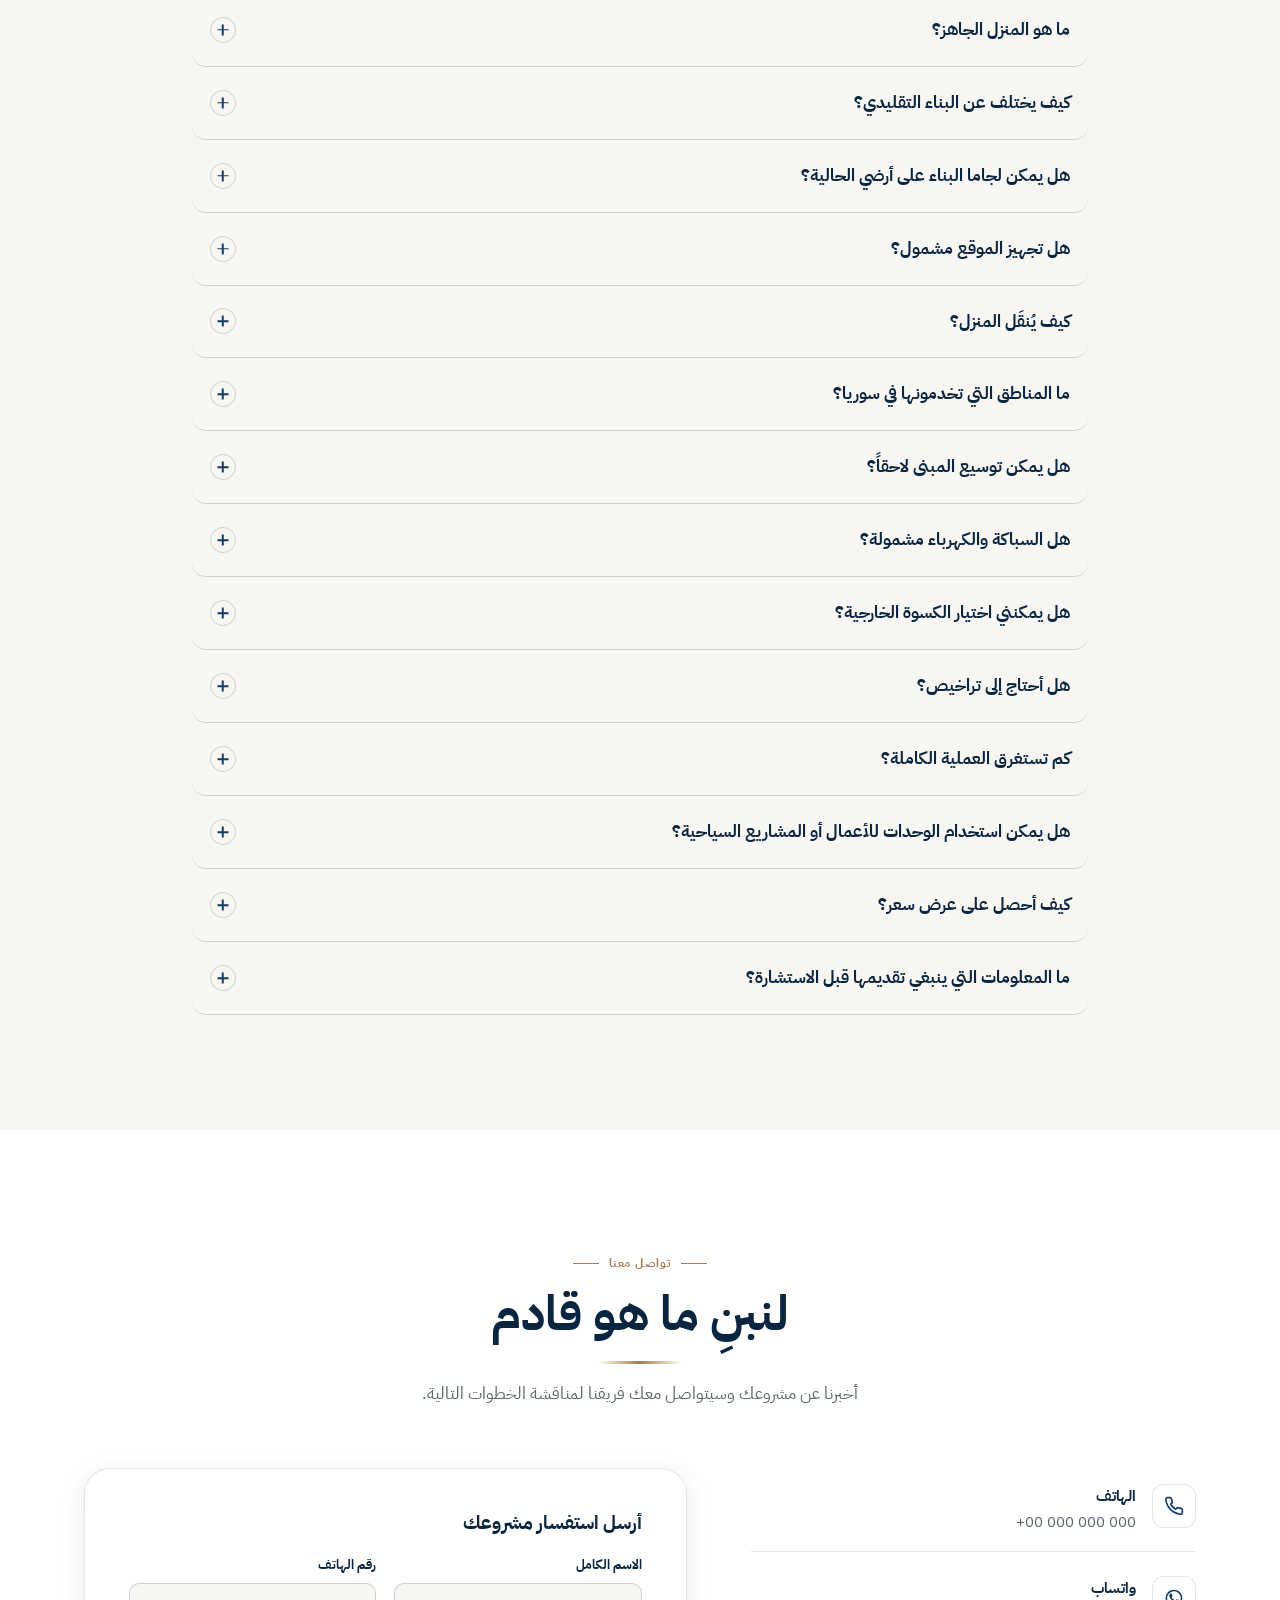
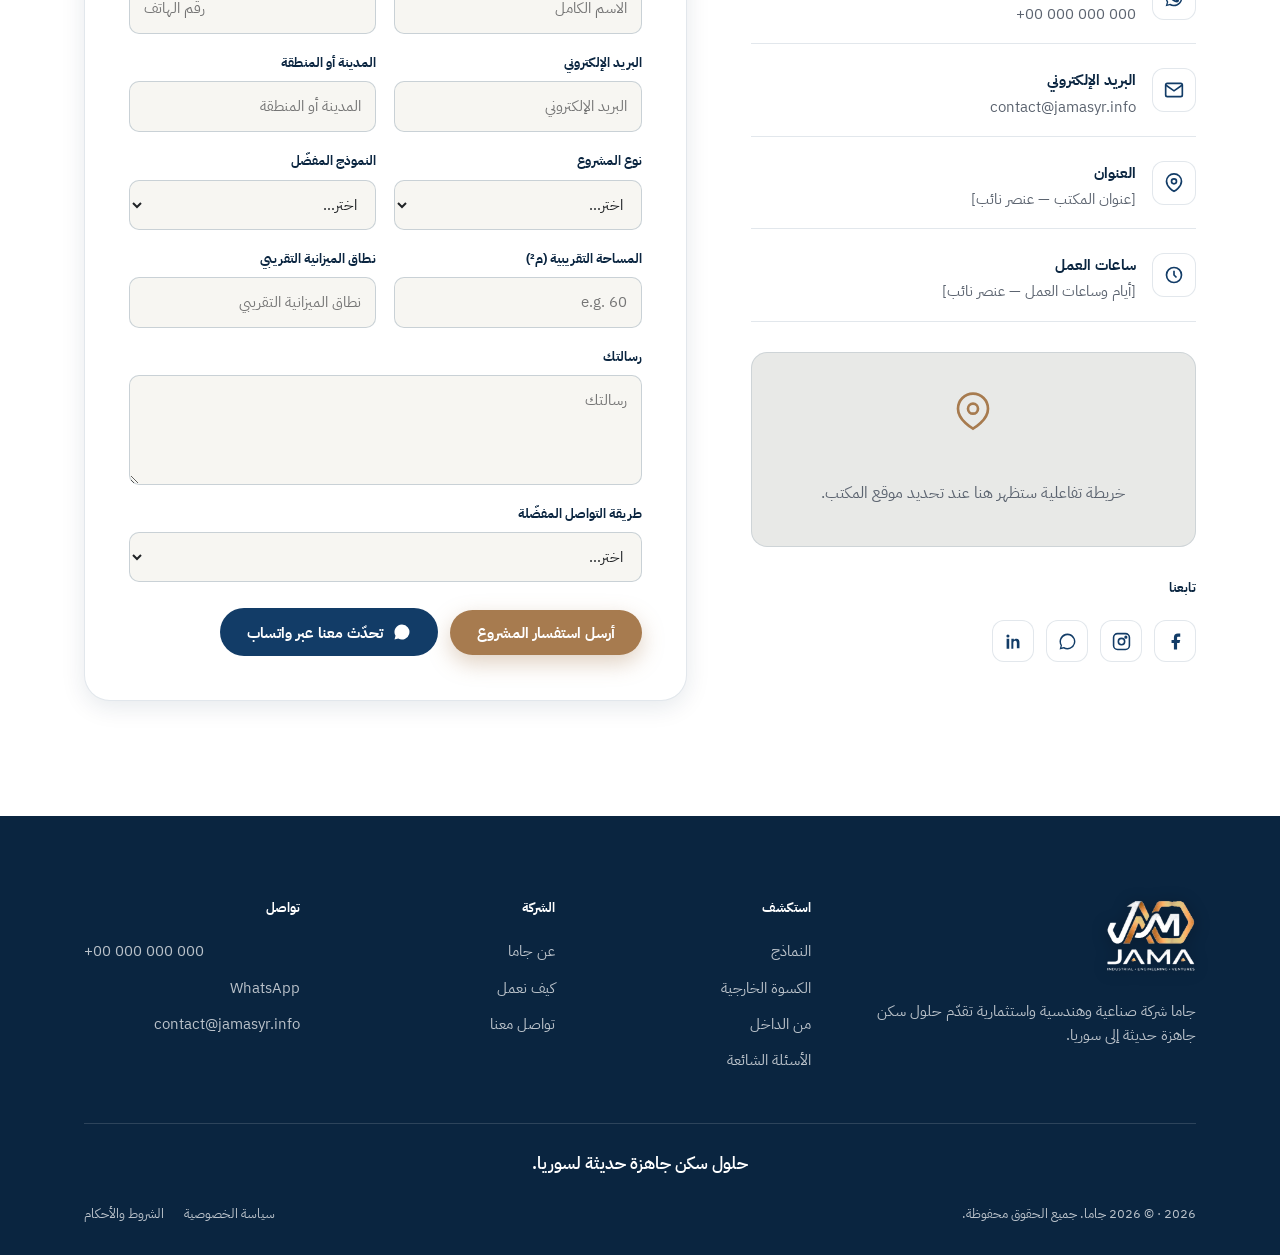
==== commit 1c9a5a29: "Models: new 004-005, old 004-005 moved to 026-027; new Models heading - New 004 and 005 "Two Floors " ====
--- a/index.html
+++ b/index.html
@@ -259,8 +259,7 @@
   <div class="container">
     <div class="section-head center reveal">
       <span class="eyebrow" data-i18n="models.eyebrow">Featured Models</span>
-      <h2 data-i18n="models.h2">A Collection of Prefab Homes</h2>
-      <p data-i18n="models.p">Choose from our range of one- and two-floor prefabricated homes.</p>
+      <h2 data-i18n="models.h2">A Collection of Classic Completed Homes</h2>
     </div>
 
     <div class="filters reveal" role="group" aria-label="Filter models">
@@ -272,7 +271,7 @@
 
     <div class="model-grid"></div>
     <div class="fin-home-cta reveal">
-      <a href="models.html" class="btn btn--navy"><span><span data-i18n="mdl.home.cta">View all models</span> (<span data-models-count>25</span>)</span><svg viewBox="0 0 24 24" fill="none" stroke="currentColor" stroke-width="2.2" stroke-linecap="round" stroke-linejoin="round" class="chev"><path d="M5 12h14M13 6l6 6-6 6" /></svg></a>
+      <a href="models.html" class="btn btn--navy"><span><span data-i18n="mdl.home.cta">View all models</span> (<span data-models-count>27</span>)</span><svg viewBox="0 0 24 24" fill="none" stroke="currentColor" stroke-width="2.2" stroke-linecap="round" stroke-linejoin="round" class="chev"><path d="M5 12h14M13 6l6 6-6 6" /></svg></a>
     </div>
   </div>
 </section>
@@ -345,6 +344,7 @@
     <div class="gallery-marquee reveal">
       <div class="marquee-row">
         <div class="marquee-track">
+          <div class="gallery-tile" style="background-image:url('assets/img/models/m26.jpg')"><span class="label label--ref" data-i18n="label.ref">Reference Project</span><img src="assets/img/models/m26.jpg" loading="lazy" alt="Reference prefabricated home project" /></div>
           <div class="gallery-tile" style="background-image:url('assets/img/models/m25.jpg')"><span class="label label--viz" data-i18n="label.viz">Architectural Visualization</span><img src="assets/img/models/m25.jpg" loading="lazy" alt="Visualization of a prefabricated home" /></div>
           <div class="gallery-tile" style="background-image:url('assets/img/models/m19.jpg')"><span class="label label--viz" data-i18n="label.viz">Architectural Visualization</span><img src="assets/img/models/m19.jpg" loading="lazy" alt="Visualization of a prefabricated home" /></div>
           <div class="gallery-tile" style="background-image:url('assets/img/models/m20.jpg')"><span class="label label--viz" data-i18n="label.viz">Architectural Visualization</span><img src="assets/img/models/m20.jpg" loading="lazy" alt="Visualization of a prefabricated home" /></div>
@@ -362,6 +362,7 @@
       </div>
       <div class="marquee-row reverse">
         <div class="marquee-track">
+          <div class="gallery-tile" style="background-image:url('assets/img/models/m27.jpg')"><span class="label label--ref" data-i18n="label.ref">Reference Project</span><img src="assets/img/models/m27.jpg" loading="lazy" alt="Reference prefabricated home project" /></div>
           <div class="gallery-tile" style="background-image:url('assets/img/models/m22.jpg')"><span class="label label--ref" data-i18n="label.ref">Reference Project</span><img src="assets/img/models/m22.jpg" loading="lazy" alt="Reference prefabricated home project" /></div>
           <div class="gallery-tile" style="background-image:url('assets/img/models/m23.jpg')"><span class="label label--ref" data-i18n="label.ref">Reference Project</span><img src="assets/img/models/m23.jpg" loading="lazy" alt="Reference prefabricated home project" /></div>
           <div class="gallery-tile" style="background-image:url('assets/img/models/m24.jpg')"><span class="label label--ref" data-i18n="label.ref">Reference Project</span><img src="assets/img/models/m24.jpg" loading="lazy" alt="Reference prefabricated home project" /></div>
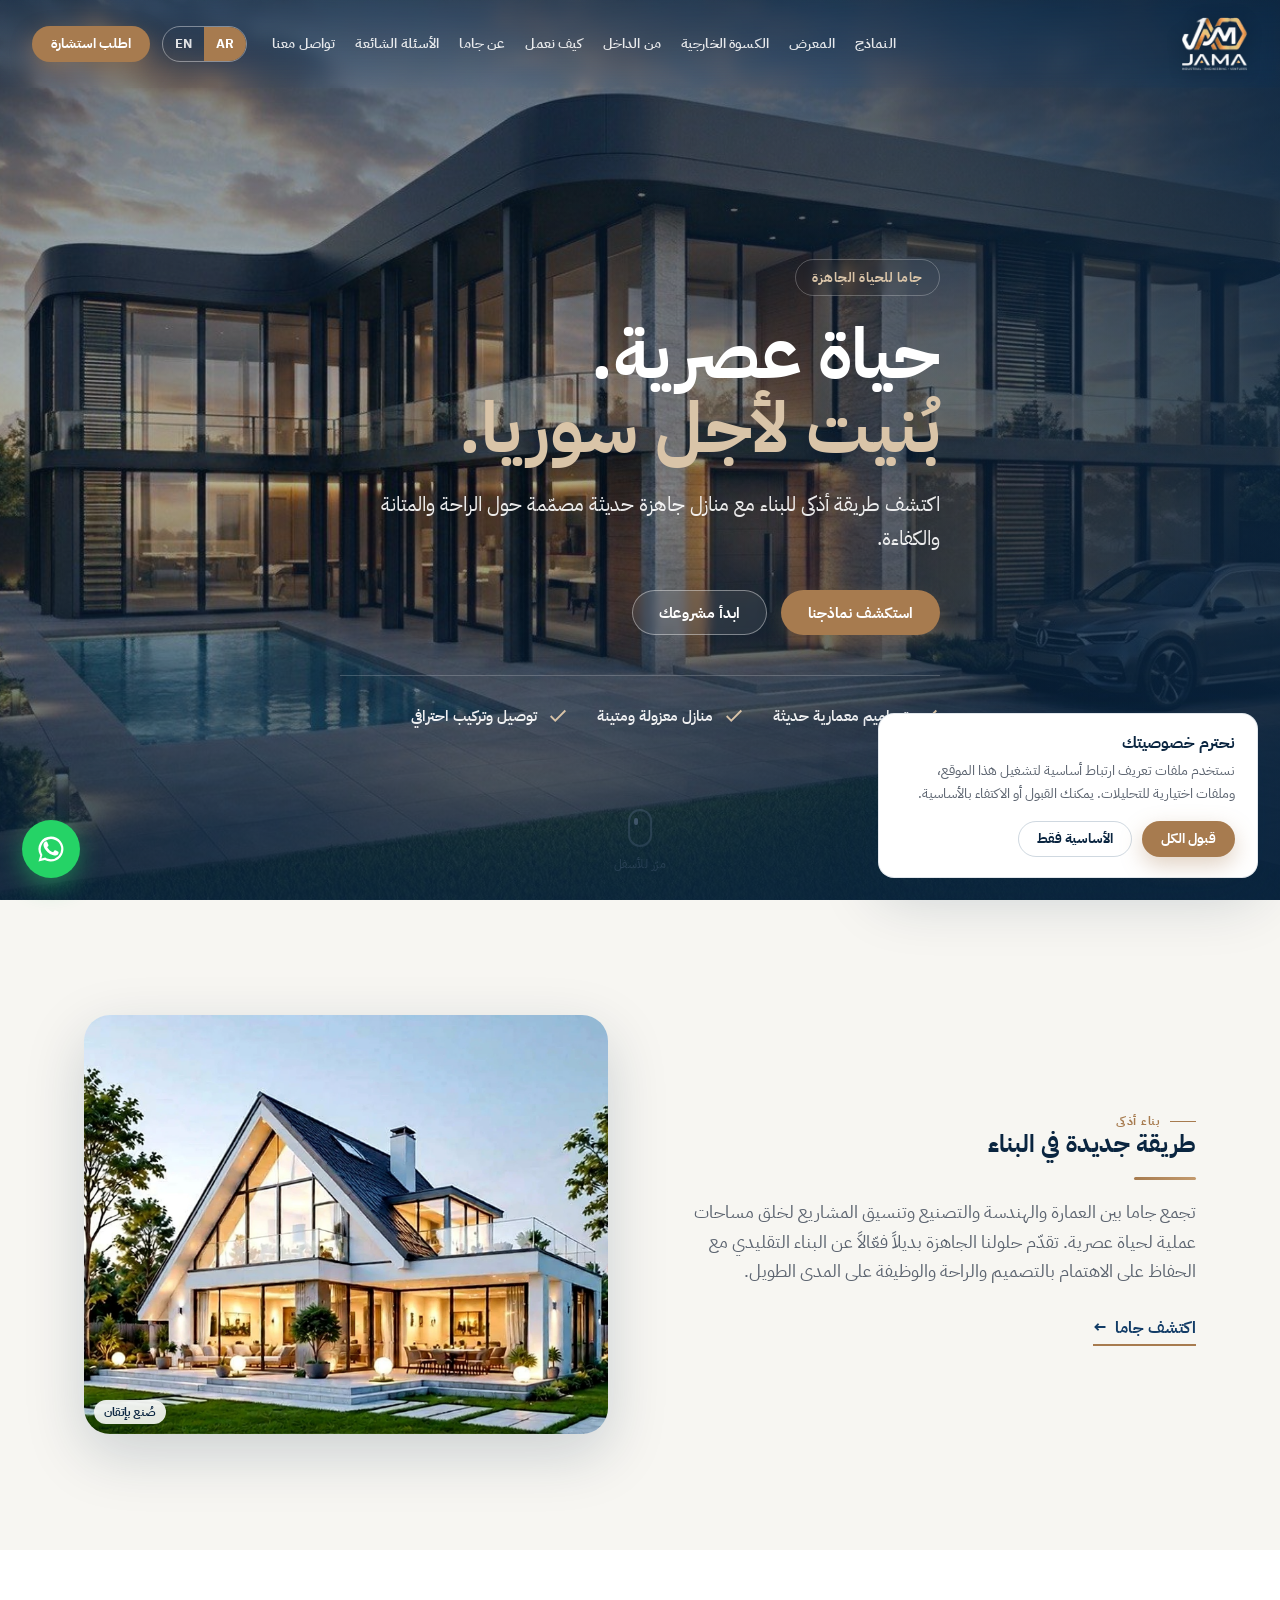
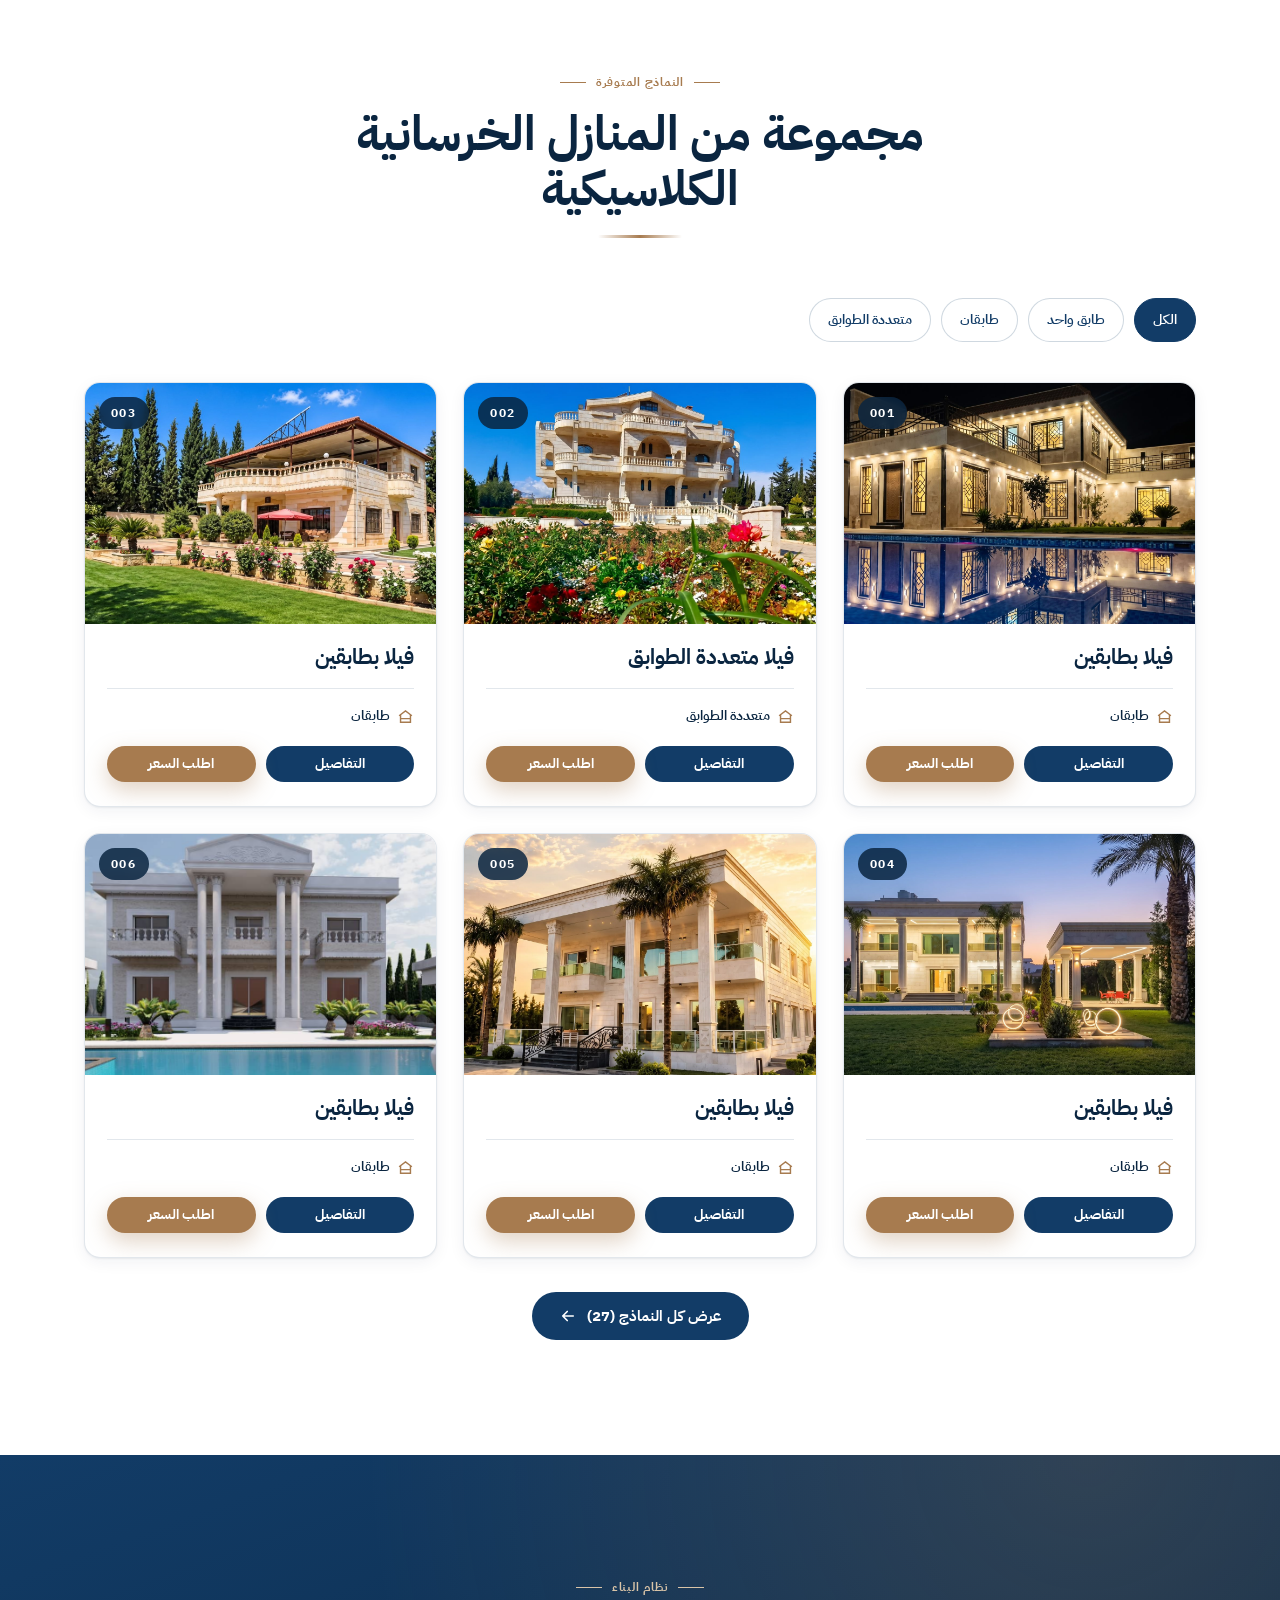
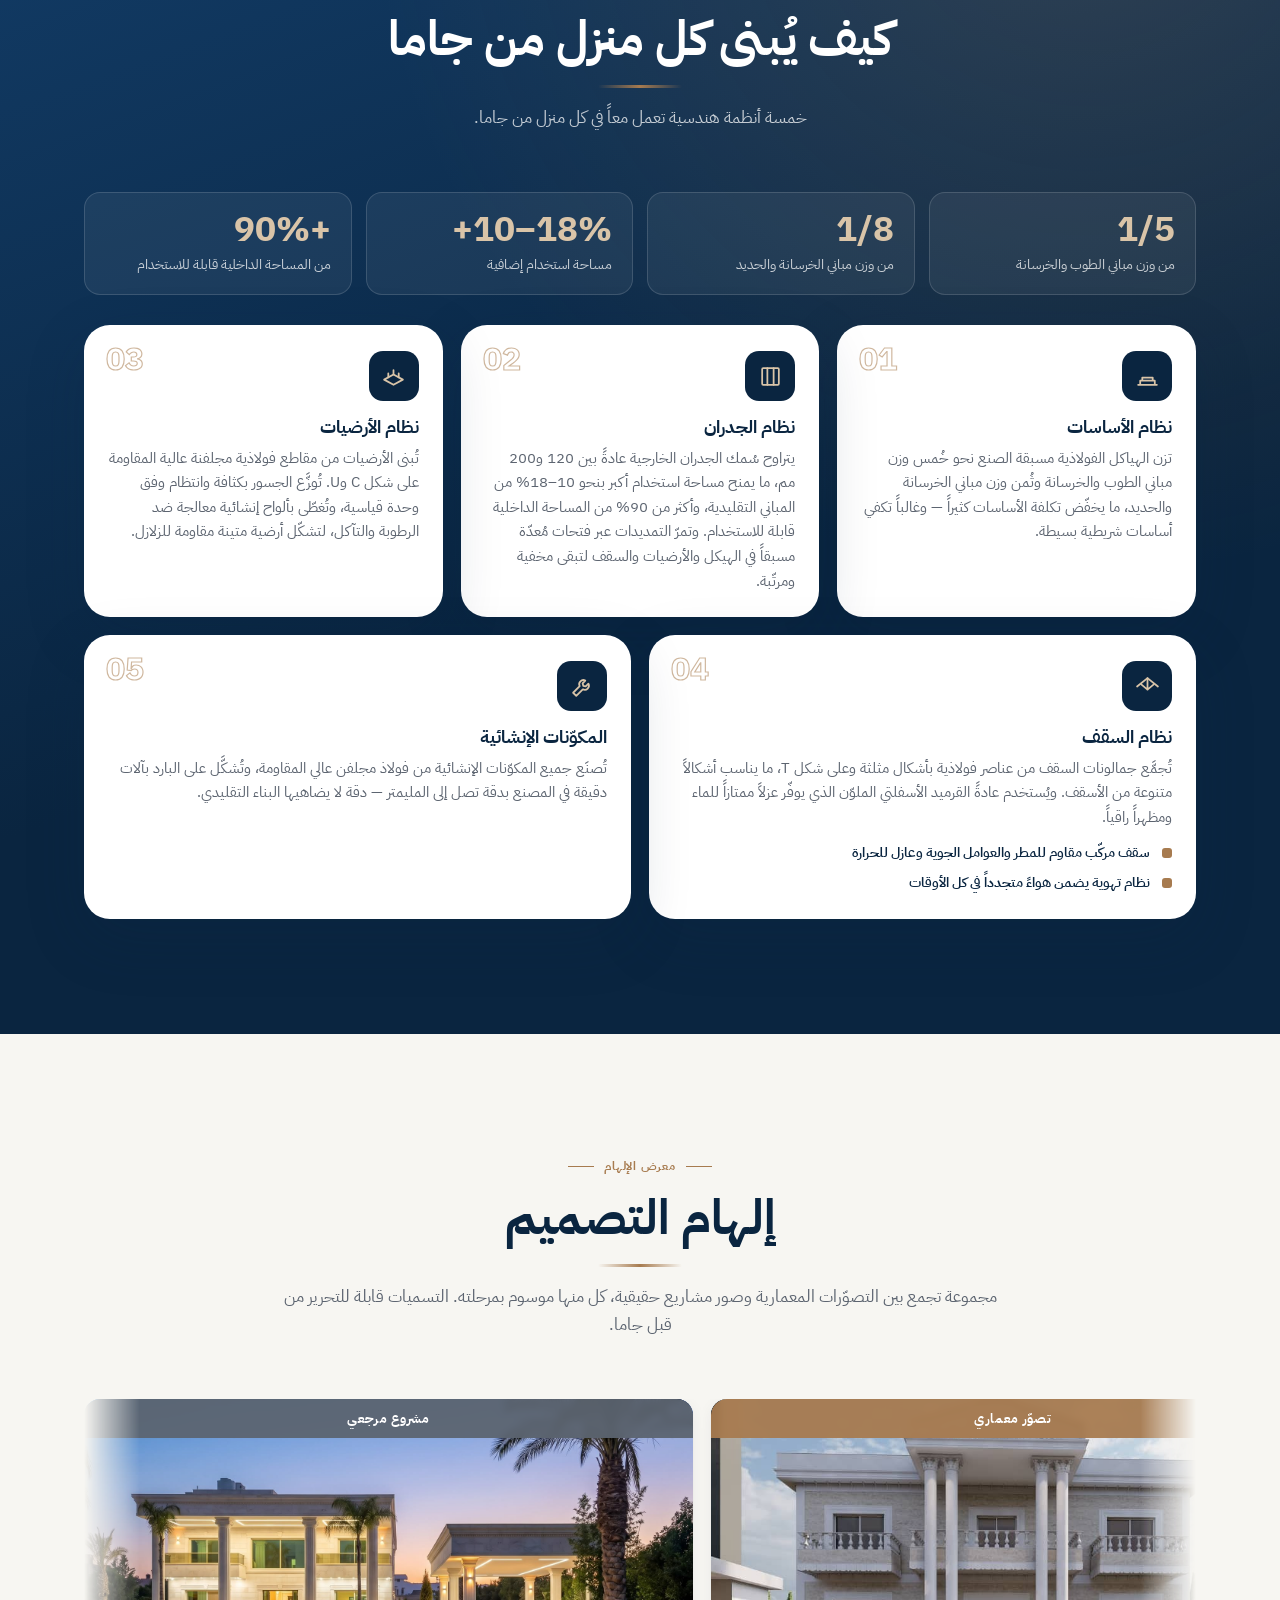
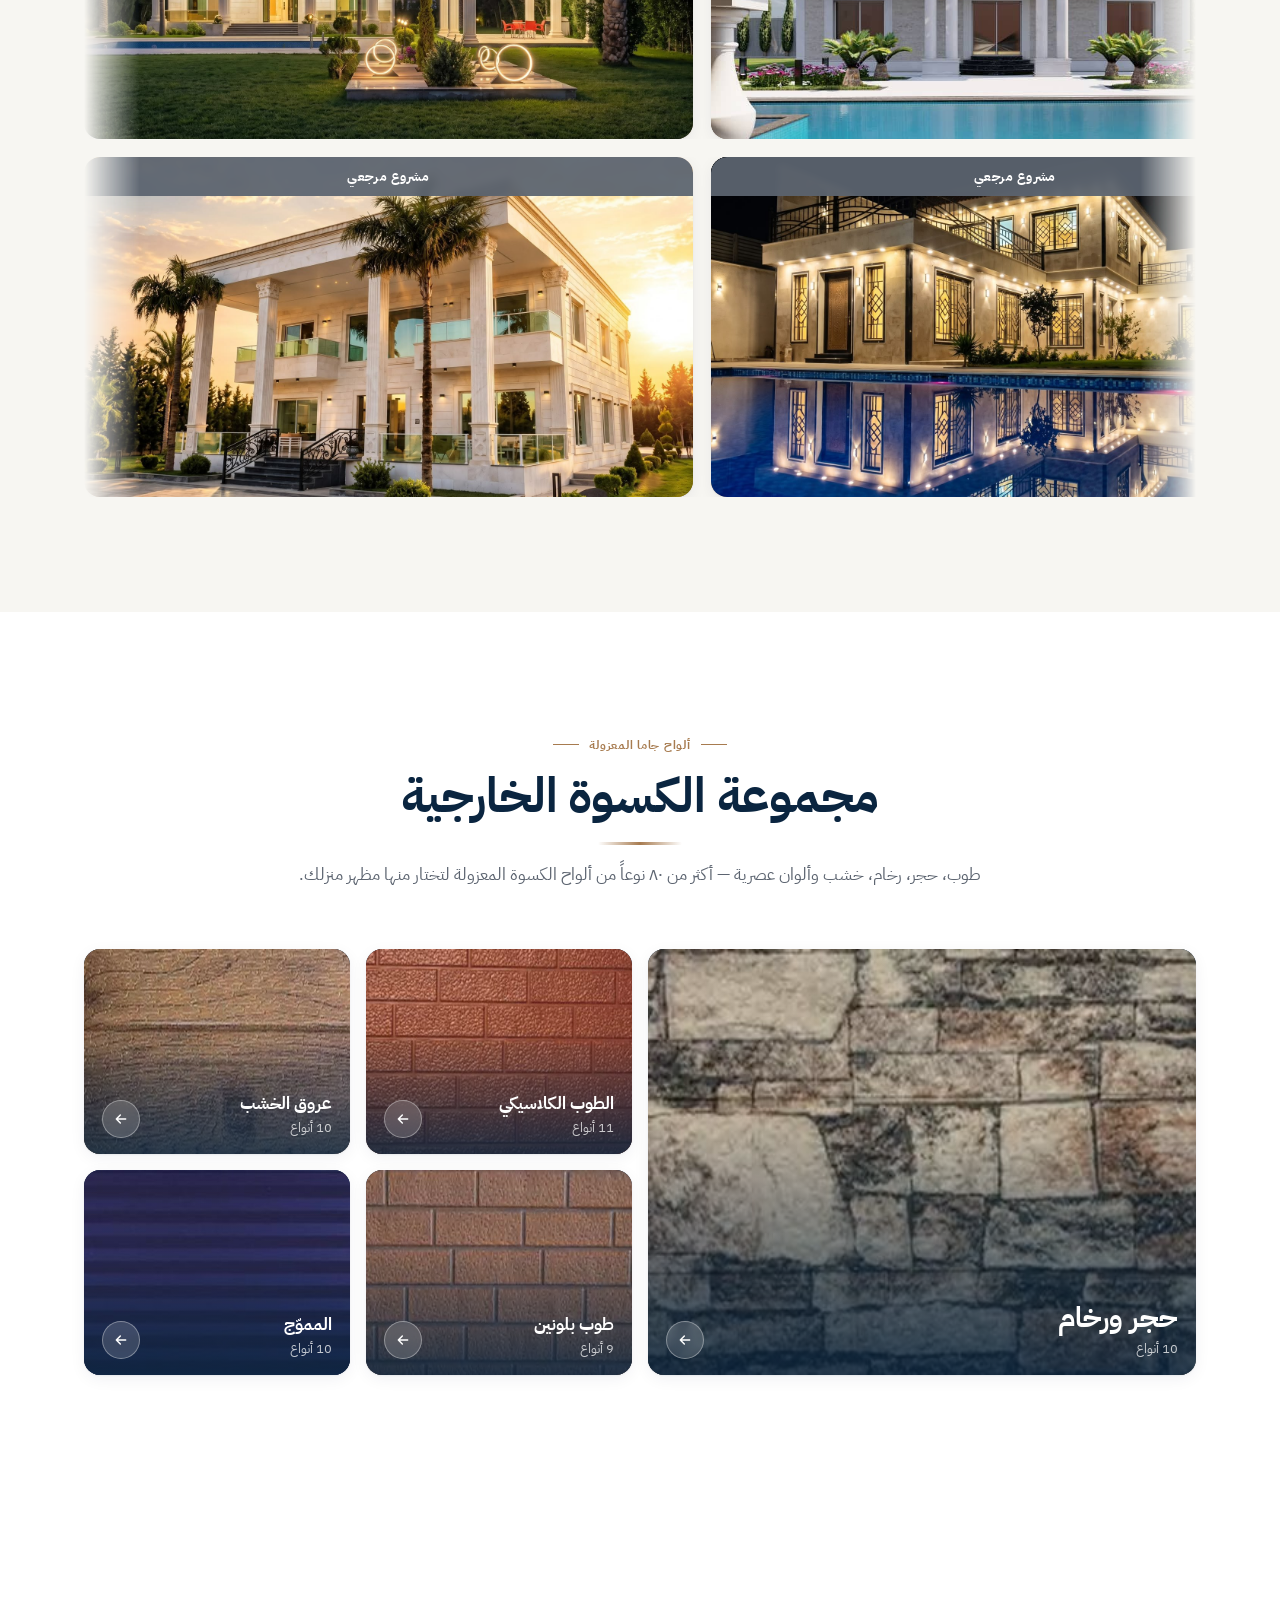
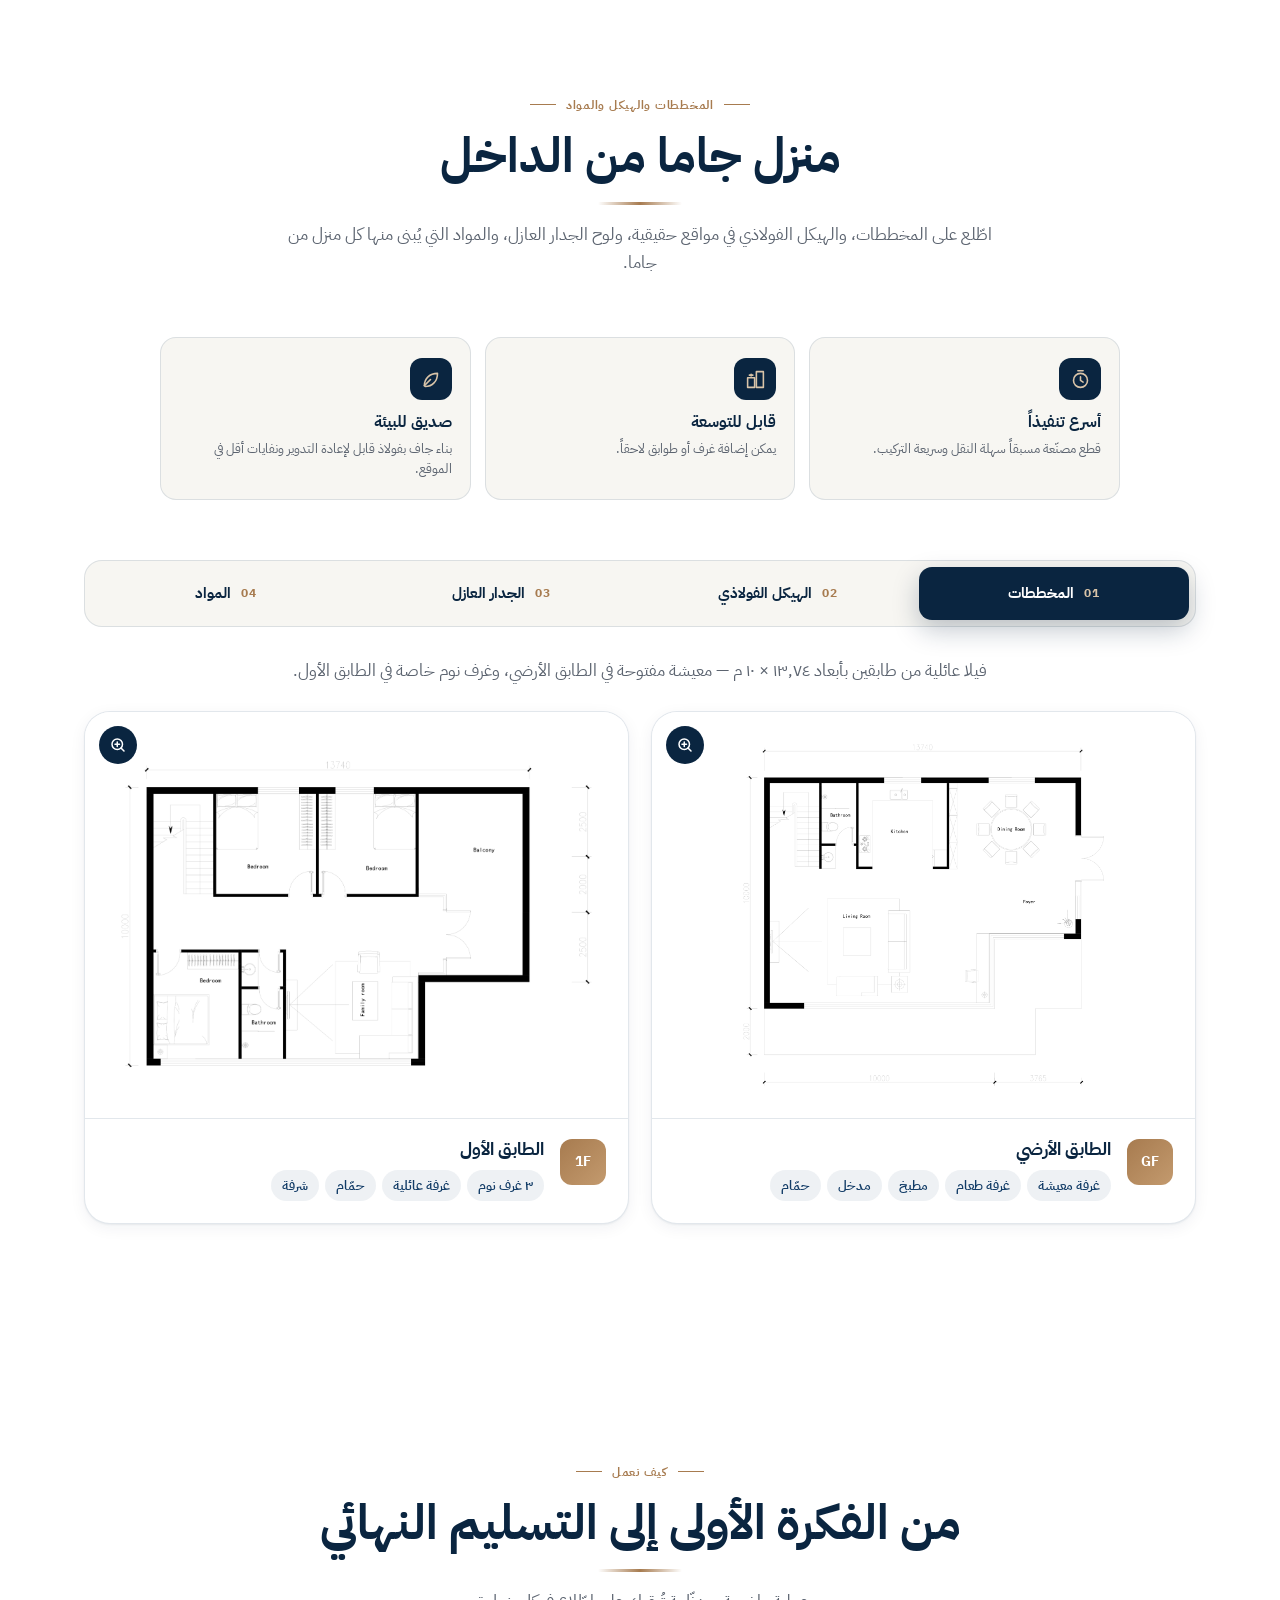
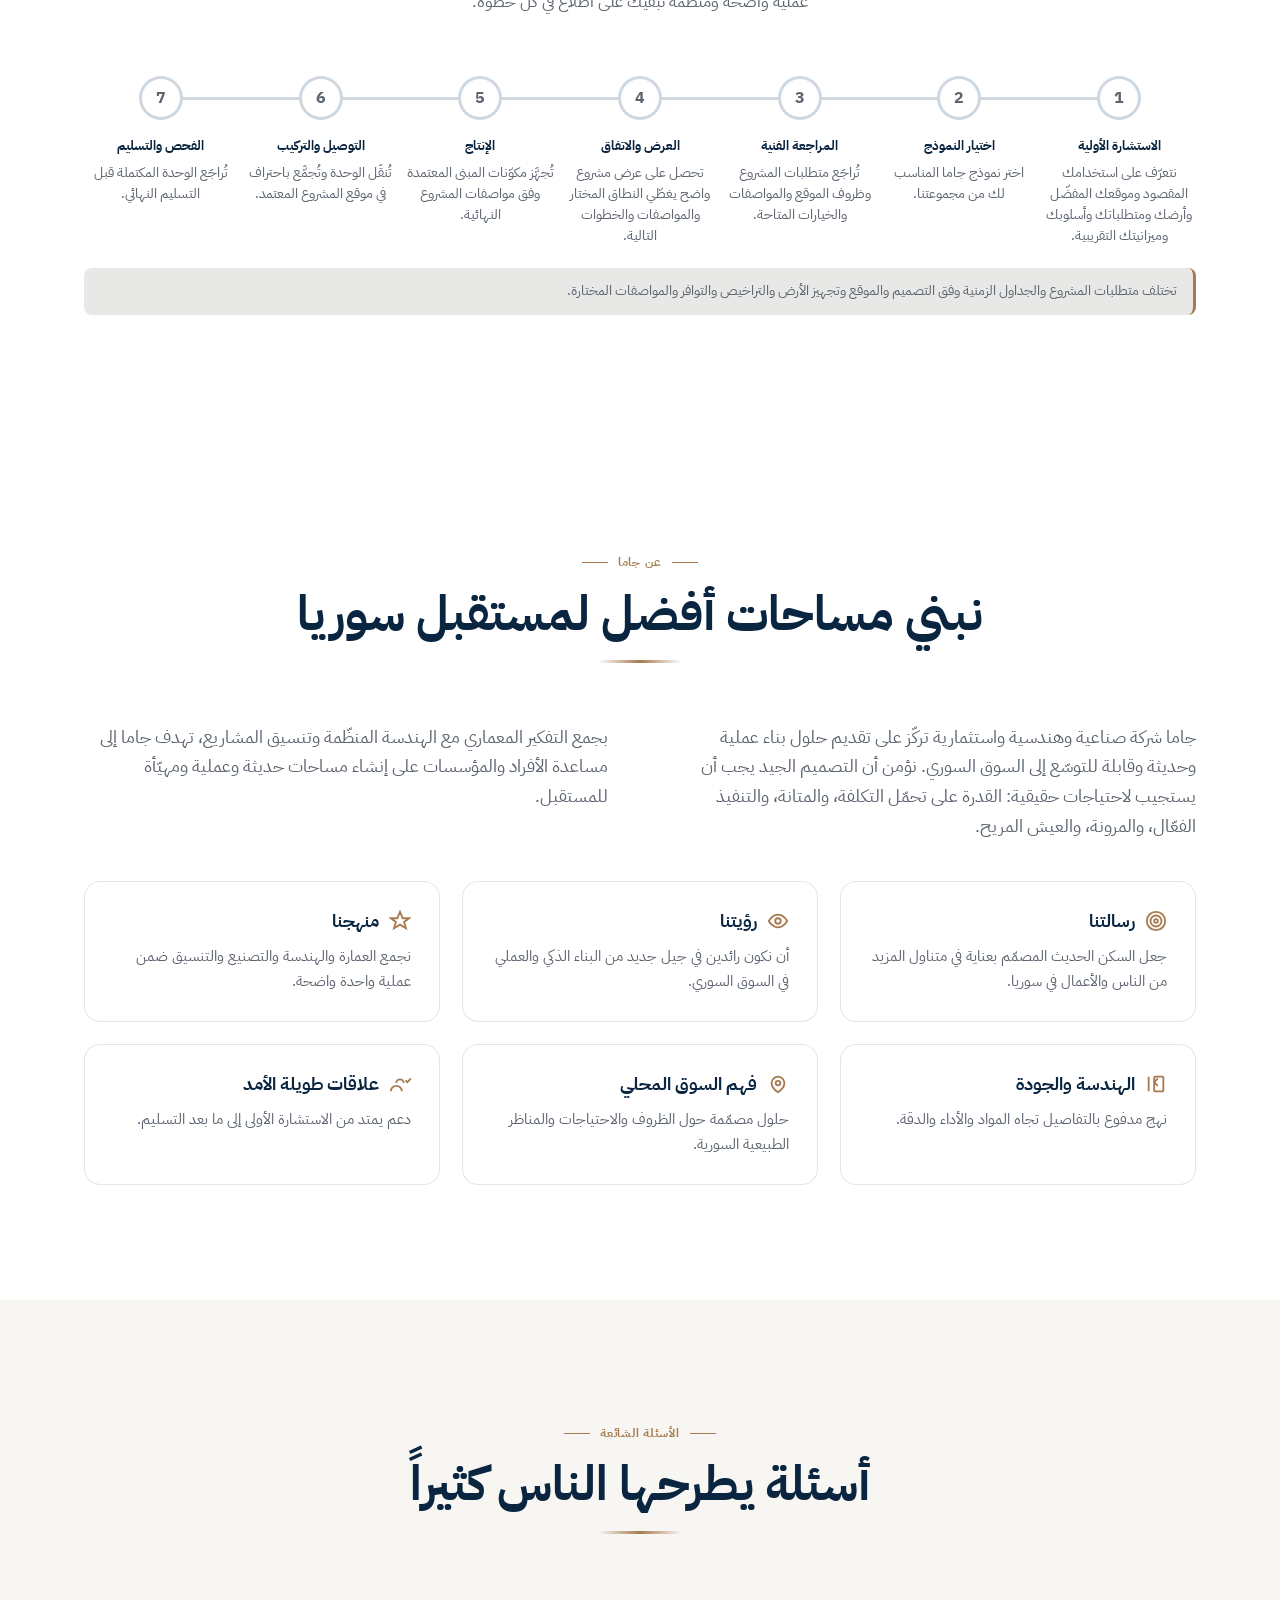
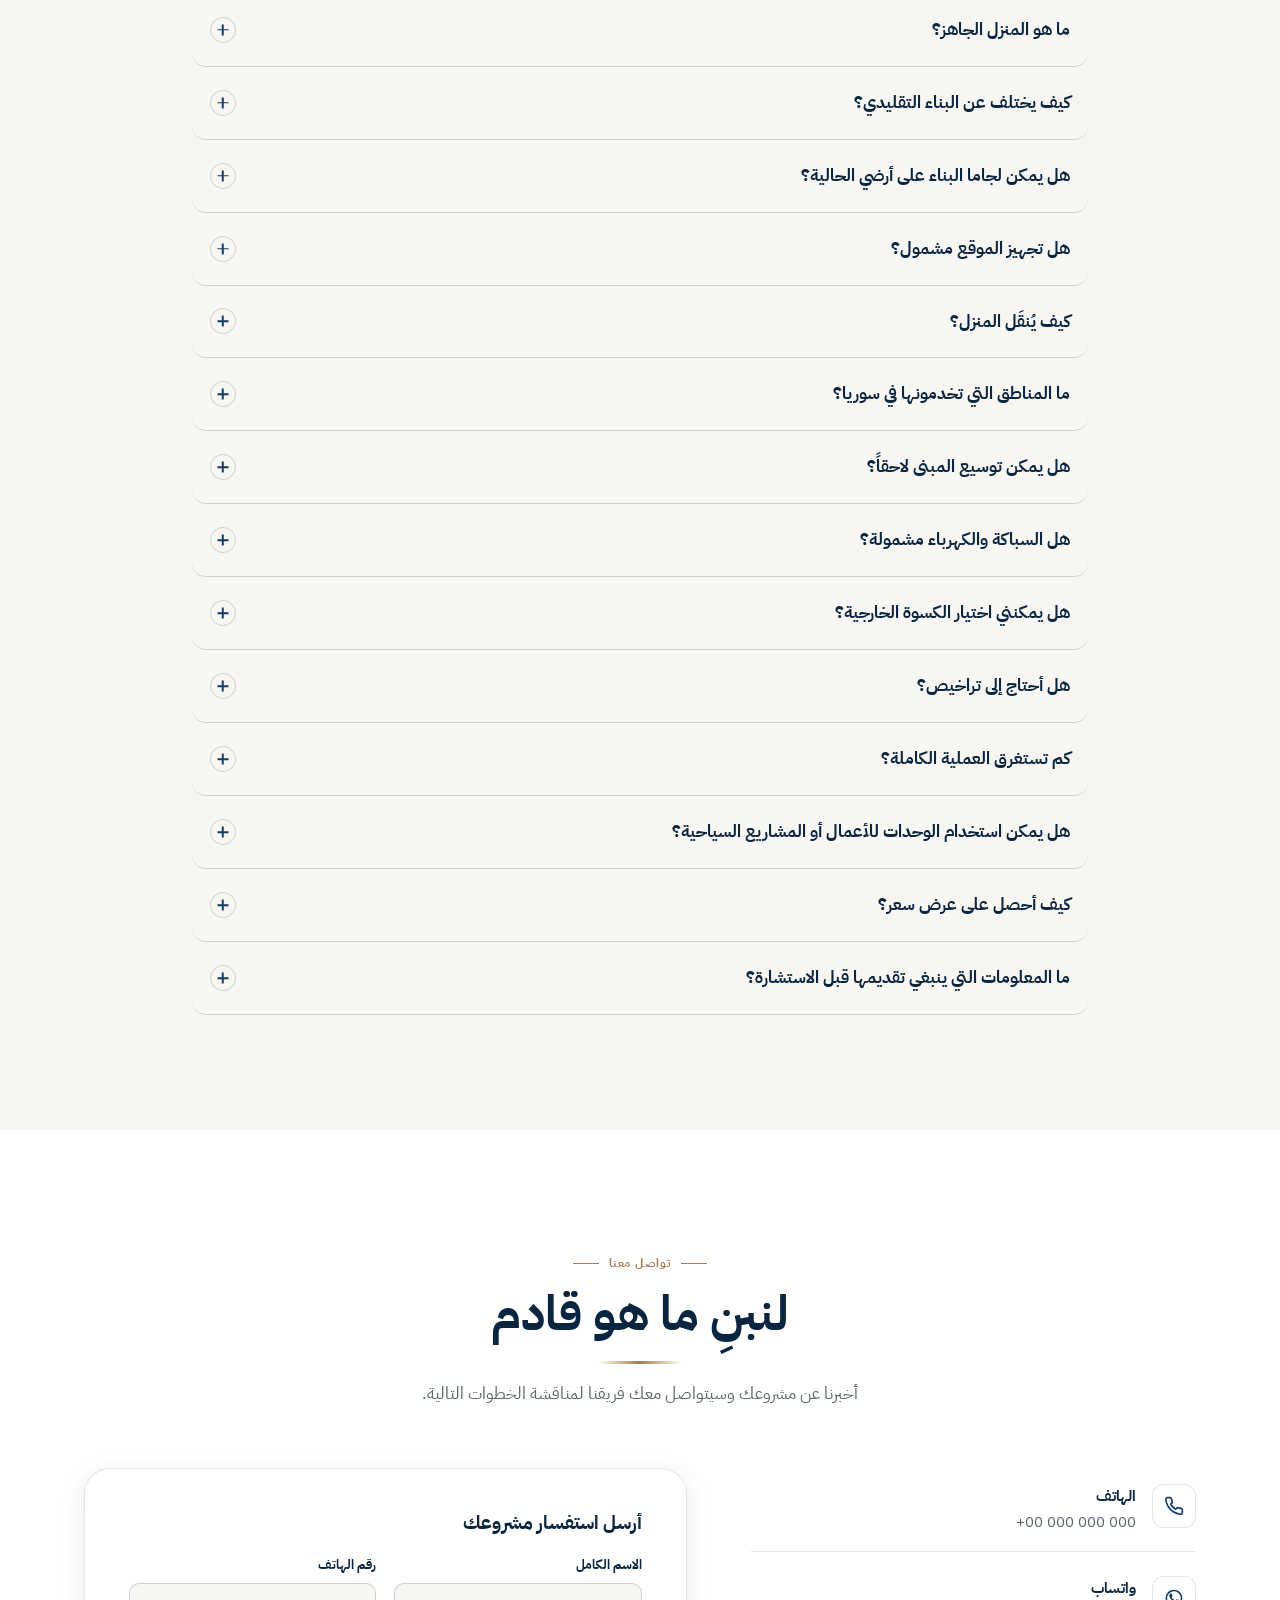
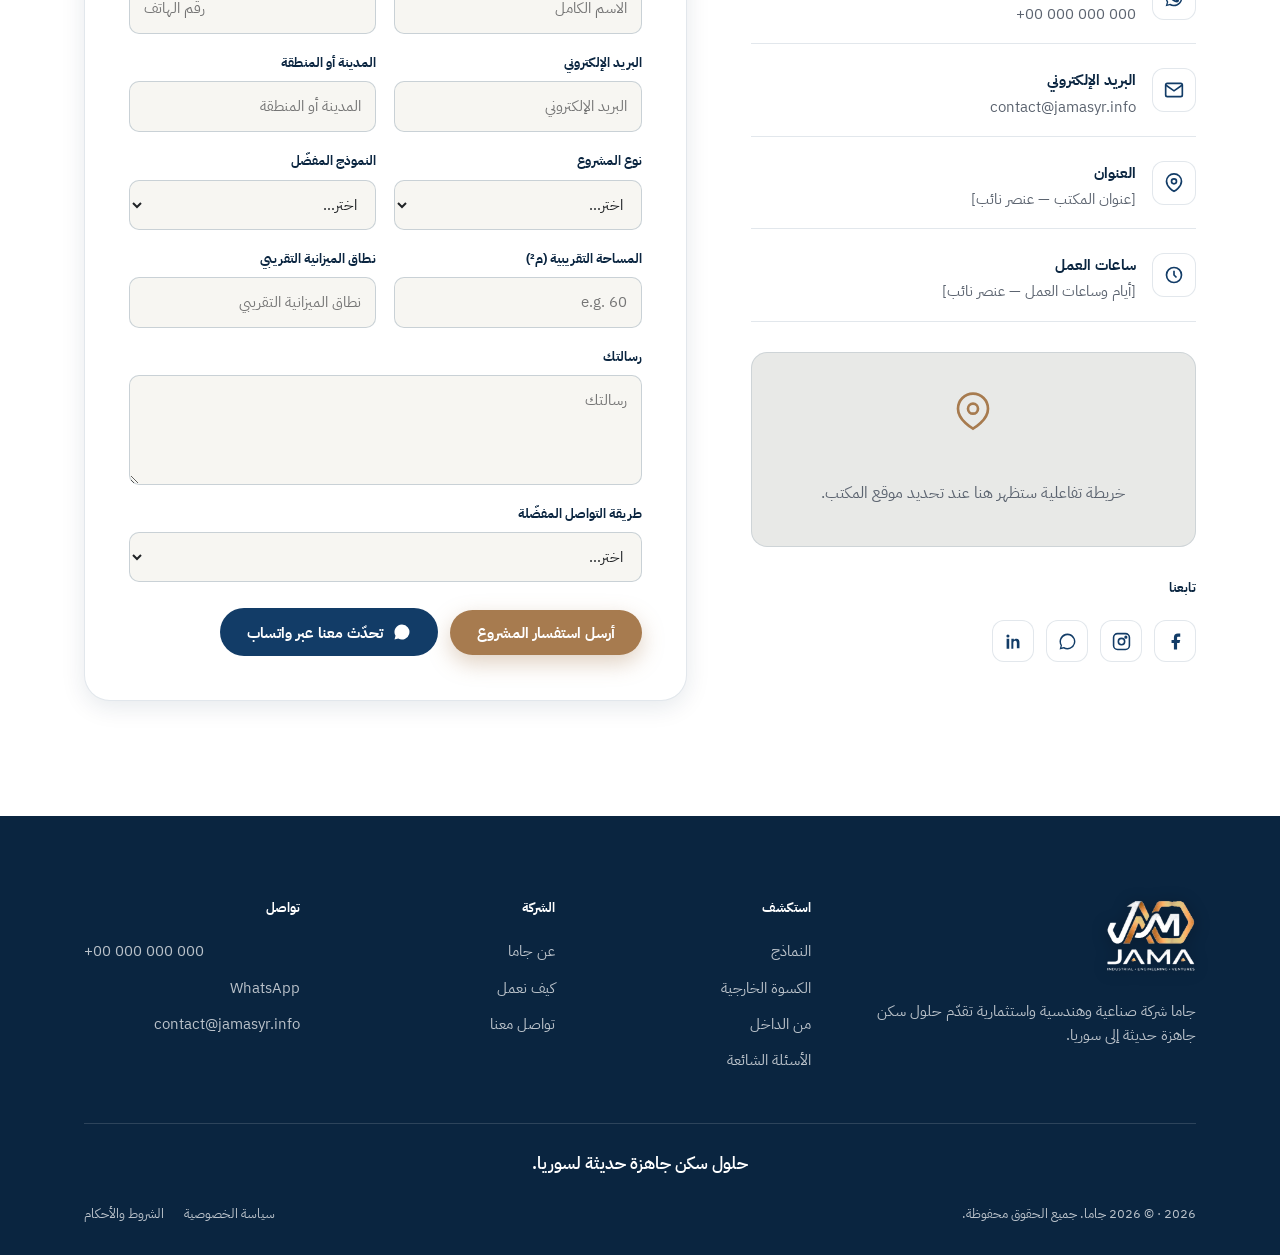
==== commit ea742248: "Models heading: "A Collection of Classic Concrete Homes" AR: مجموعة من المنازل الخرسانية الكلاسيكية " ====
--- a/index.html
+++ b/index.html
@@ -259,7 +259,7 @@
   <div class="container">
     <div class="section-head center reveal">
       <span class="eyebrow" data-i18n="models.eyebrow">Featured Models</span>
-      <h2 data-i18n="models.h2">A Collection of Classic Completed Homes</h2>
+      <h2 data-i18n="models.h2">A Collection of Classic Concrete Homes</h2>
     </div>
 
     <div class="filters reveal" role="group" aria-label="Filter models">
